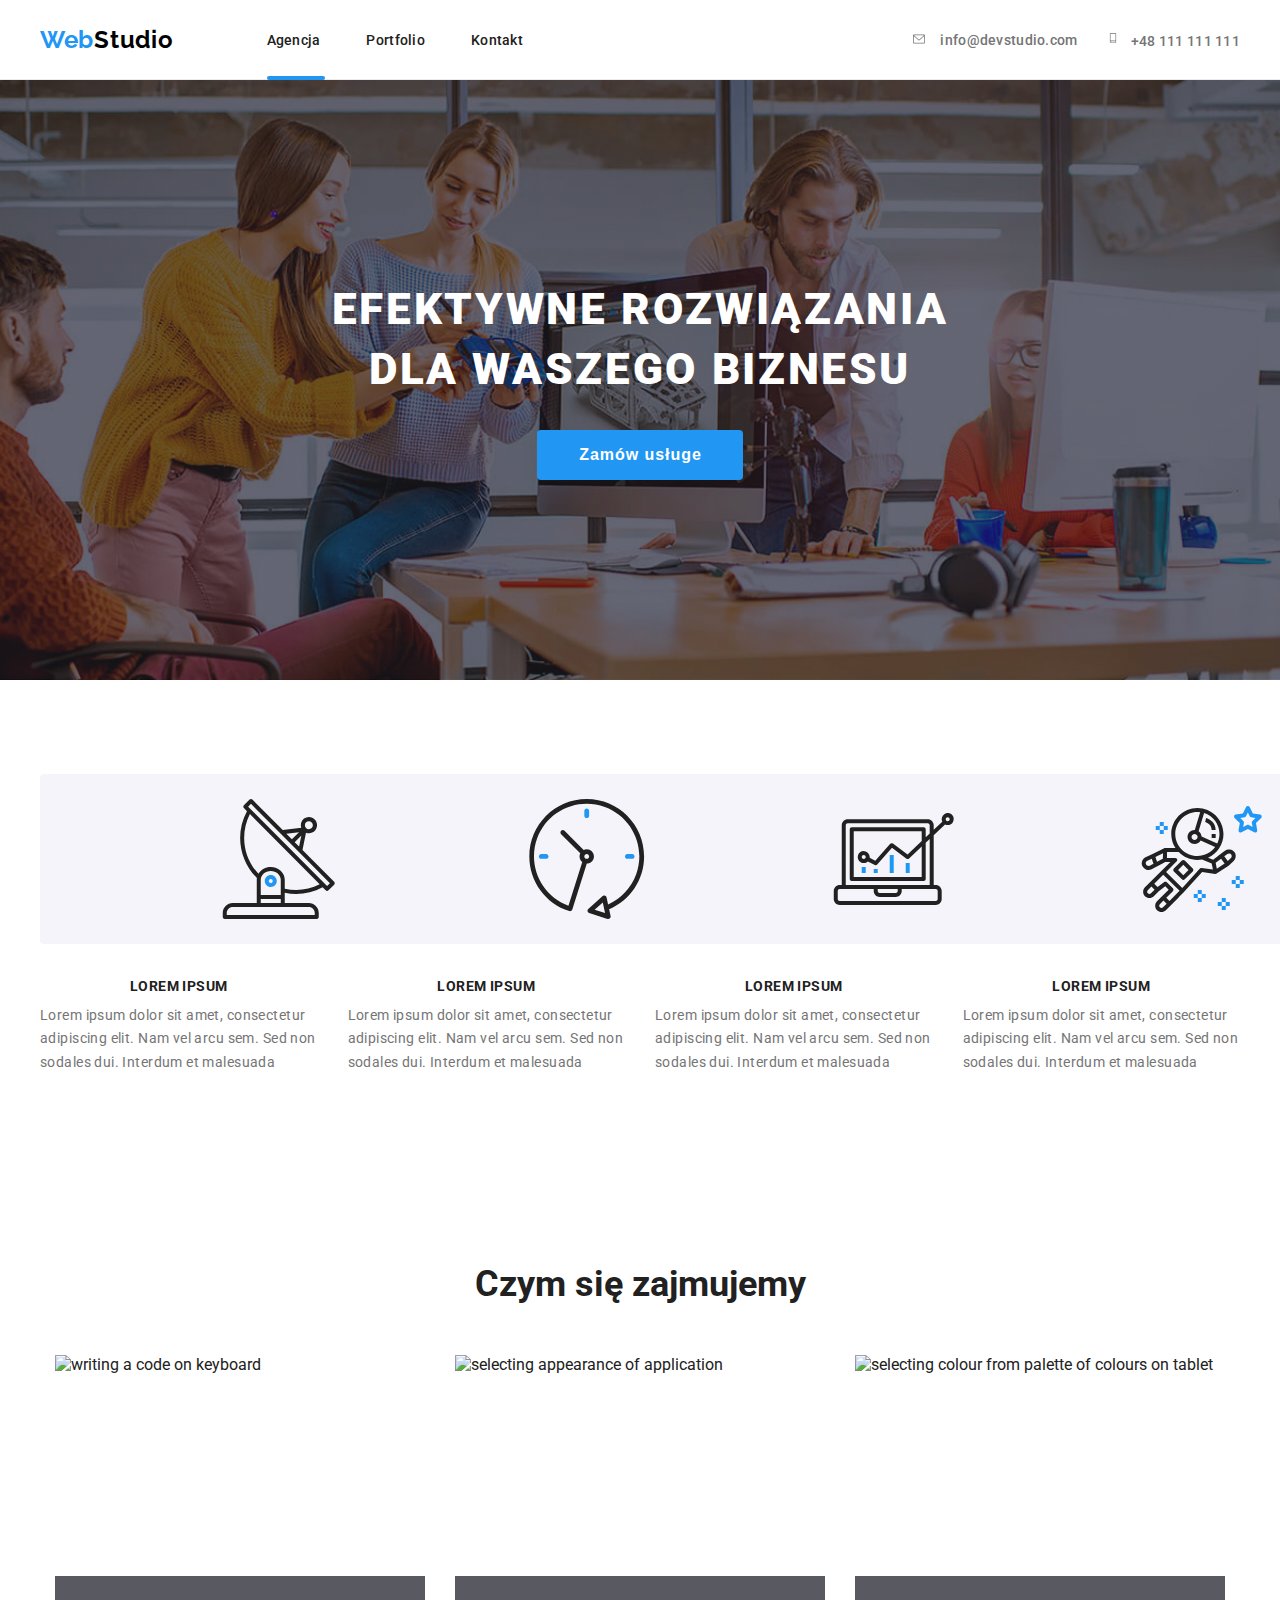
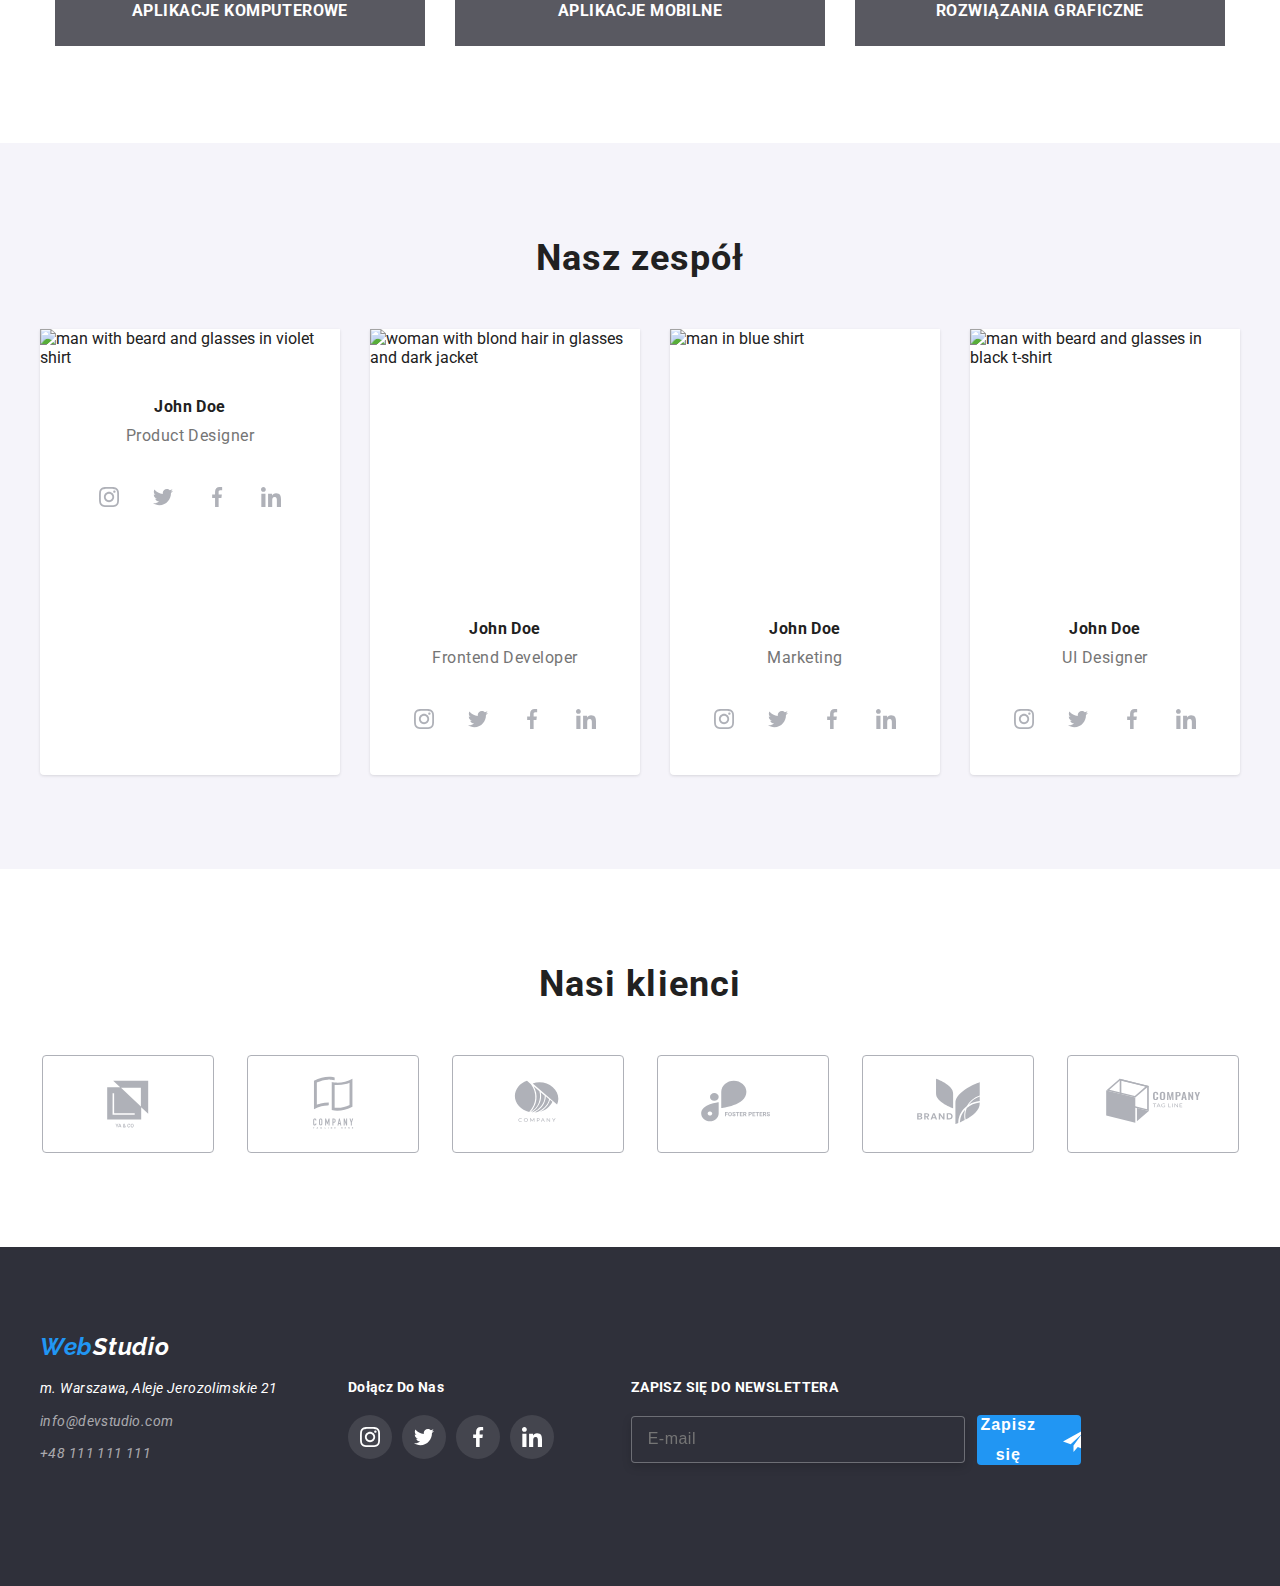
==== index.html @ 60255707 "update example modal form sections" ====
<!DOCTYPE html>
<html lang="pl">
  <head>
    <meta charset="UTF-8" />
    <meta name="viewport" content="width=device-width, initial-scale=1.0" />
    <link rel="preconnect" href="https://fonts.googleapis.com" />
    <link rel="preconnect" href="https://fonts.gstatic.com" crossorigin />
    <link
      href="https://fonts.googleapis.com/css2?family=Raleway:wght@700&family=Roboto:wght@400;500;700;900&display=swap"
      rel="stylesheet"
    />
    <link
      rel="stylesheet"
      href="https://cdnjs.cloudflare.com/ajax/libs/modern-normalize/1.1.0/modern-normalize.min.css"
      integrity="sha512-wpPYUAdjBVSE4KJnH1VR1HeZfpl1ub8YT/NKx4PuQ5NmX2tKuGu6U/JRp5y+Y8XG2tV+wKQpNHVUX03MfMFn9Q=="
      crossorigin="anonymous"
      referrerpolicy="no-referrer"
    />
    <link href="css/main.min.css" rel="stylesheet" />
    <title>WebStudio</title>
  </head>

  <body class="page-content">
    <!-- HEADER -->
    <header>
      <div class="header">
        <div class="header__wrapper container">
          <!-- HEADER LOGO AND NAV -->
          <div class="header__nav">
            <a href="index.html" class="logo"
              >Web<span class="logo logo--second-part">Studio</span></a
            >
            <nav>
              <div>
                <ul class="header__nav-list">
                  <li>
                    <a
                      class="header__nav-item header__nav-item--is-active"
                      href="index.html"
                      >Agencja</a
                    >
                  </li>
                  <li>
                    <a class="header__nav-item" href="portfolio.html"
                      >Portfolio</a
                    >
                  </li>
                  <li><a class="header__nav-item" href="#">Kontakt</a></li>
                </ul>
              </div>
            </nav>
          </div>
          <!-- HEADER CONTACTS -->
          <div class="header__contacts">
            <a class="header__contacts-item" href="mailto:info@devstudio.com">
              <svg class="header__contacts-item-icon" width="16" height="12">
                <use href="./images/icons/icons.svg#icon-envelope"></use>
              </svg>
              info@devstudio.com
            </a>

            <a class="header__contacts-item" href="tel:+48111111111">
              <svg class="header__contacts-item-icon" width="10" height="16">
                <use href="./images/icons/icons.svg#icon-smartphone"></use>
              </svg>
              +48 111 111 111
            </a>
          </div>
        </div>
      </div>
    </header>
    <!-- MAIN -->
    <main>
      <!-- HERO -->
      <section>
        <div class="hero">
          <h1 class="hero__header">
            Efektywne rozwiązania dla waszego biznesu
          </h1>
          <div>
            <button class="hero__button" type="button" data-modal-open>
              <span class="hero__button-content">Zamów usługe</span>
            </button>
          </div>
        </div>
      </section>
      <!-- SITE CONTENT EXAMPLE-->
      <section class="section container">
        <div class="example">
          <ul class="example__list">
            <li class="example__item">
              <svg width="270" height="120" class="example__image">
                <use href="./images/icons/icons.svg#icon-antenna"></use>
              </svg>
              <h4><span class="example__header">LOREM IPSUM</span></h4>
              <p>
                <span class="example__content">
                  Lorem ipsum dolor sit amet, consectetur adipiscing elit. Nam
                  vel arcu sem. Sed non sodales dui. Interdum et malesuada
                </span>
              </p>
            </li>
            <li class="example__item">
              <svg width="270" height="120" class="example__image">
                <use href="./images/icons/icons.svg#icon-clock"></use>
              </svg>
              <h4><span class="example__header">LOREM IPSUM</span></h4>
              <p>
                <span class="example__content">
                  Lorem ipsum dolor sit amet, consectetur adipiscing elit. Nam
                  vel arcu sem. Sed non sodales dui. Interdum et malesuada
                </span>
              </p>
            </li>
            <li class="example__item">
              <svg width="270" height="120" class="example__image">
                <use href="./images/icons/icons.svg#icon-diagram"></use>
              </svg>
              <h4><span class="example__header">LOREM IPSUM</span></h4>
              <p>
                <span class="example__content">
                  Lorem ipsum dolor sit amet, consectetur adipiscing elit. Nam
                  vel arcu sem. Sed non sodales dui. Interdum et malesuada
                </span>
              </p>
            </li>
            <li class="example__item">
              <svg width="270" height="120" class="example__image">
                <use href="./images/icons/icons.svg#icon-astronaut"></use>
              </svg>
              <h4><span class="example__header">LOREM IPSUM</span></h4>
              <p>
                <span class="example__content">
                  Lorem ipsum dolor sit amet, consectetur adipiscing elit. Nam
                  vel arcu sem. Sed non sodales dui. Interdum et malesuada
                </span>
              </p>
            </li>
          </ul>
        </div>
      </section>
      <!-- SITE CONTENT WHAT WE DO -->
      <section class="what-we-do section">
        <div class="container">
          <h2 class="what-we-do__header">Czym się zajmujemy</h2>
          <ul class="what-we-do__list">
            <li class="what-we-do__list-item">
              <img
                src="./images/what_we_do/photo1.jpg"
                alt="writing a code on keyboard"
                width="370"
                height="294"
              />
              <div class="what-we-do__list-item-description">
                <h3>Aplikacje komputerowe</h3>
              </div>
            </li>
            <li class="what-we-do__list-item">
              <img
                src="./images/what_we_do/photo2.jpg"
                alt="selecting appearance of application"
                width="370"
                height="294"
              />
              <div class="what-we-do__list-item-description">
                <h3>Aplikacje mobilne</h3>
              </div>
            </li>
            <li class="what-we-do__list-item">
              <img
                src="./images/what_we_do/photo3.jpg"
                alt="selecting colour from palette of colours on tablet"
                width="370"
                height="294"
              />
              <div class="what-we-do__list-item-description">
                <h3>Rozwiązania graficzne</h3>
              </div>
            </li>
          </ul>
        </div>
      </section>
      <!-- SITE CONTENT TEAM -->
      <section class="team team--bgcolor">
        <div class="container">
          <h2 class="team__header">Nasz zespół</h2>
          <ul class="team__list">
            <li class="team__list-item">
              <picture>
                <source
                  srcset="./images/our-team/imgman1-mobile.jpg"
                  media="(max-width: 767px)"
                />
                <source
                  srcset="./images/our-team/imgman1-tablet.jpg"
                  media="(max-width: 1200px)"
                />
                <img
                  alt="man with beard and glasses in violet shirt"
                  src="./images/our_team/man1.jpg"
                  srcset="./images/our-team/imgman1@2x.jpg"
                />
              </picture>
              <h3 class="team__employee-name">John Doe</h3>
              <p class="team__employee-job">Product Designer</p>
              <div>
                <ul class="team__social-list">
                  <li class="team__social-link">
                    <svg
                      class="team__social-link-wrapper"
                      width="44"
                      height="44"
                    >
                      <use
                        class="team__social-icon"
                        href="./images/icons/icons.svg#icon-instagram"
                        width="20"
                        x="12"
                      ></use>
                    </svg>
                  </li>
                  <li class="team__social-link">
                    <svg
                      class="team__social-link-wrapper"
                      width="44"
                      height="44"
                    >
                      <use
                        class="team__social-icon"
                        href="./images/icons/icons.svg#icon-twitter"
                        width="20"
                        x="12"
                      ></use>
                    </svg>
                  </li>
                  <li class="team__social-link">
                    <svg
                      class="team__social-link-wrapper"
                      width="44"
                      height="44"
                    >
                      <use
                        class="team__social-icon"
                        href="./images/icons/icons.svg#icon-facebook"
                        width="20"
                        x="12"
                      ></use>
                    </svg>
                  </li>
                  <li class="team__social-link">
                    <svg
                      class="team__social-link-wrapper"
                      width="44"
                      height="44"
                    >
                      <use
                        class="team__social-icon"
                        href="./images/icons/icons.svg#icon-linkedin"
                        width="20"
                        x="12"
                      ></use>
                    </svg>
                  </li>
                </ul>
              </div>
            </li>
            <li class="team__list-item">
              <img
                src="./images/our_team/woman1.jpg"
                alt="woman with blond hair in glasses and dark jacket"
                width="270"
                height="260"
              />
              <h3 class="team__employee-name">John Doe</h3>
              <p class="team__employee-job">Frontend Developer</p>
              <div>
                <ul class="team__social-list">
                  <li class="team__social-link">
                    <svg
                      class="team__social-link-wrapper"
                      width="44"
                      height="44"
                    >
                      <use
                        class="team__social-icon"
                        href="./images/icons/icons.svg#icon-instagram"
                        width="20"
                        x="12"
                      ></use>
                    </svg>
                  </li>
                  <li class="team__social-link">
                    <svg
                      class="team__social-link-wrapper"
                      width="44"
                      height="44"
                    >
                      <use
                        class="team__social-icon"
                        href="./images/icons/icons.svg#icon-twitter"
                        width="20"
                        x="12"
                      ></use>
                    </svg>
                  </li>
                  <li class="team__social-link">
                    <svg
                      class="team__social-link-wrapper"
                      width="44"
                      height="44"
                    >
                      <use
                        class="team__social-icon"
                        href="./images/icons/icons.svg#icon-facebook"
                        width="20"
                        x="12"
                      ></use>
                    </svg>
                  </li>
                  <li class="team__social-link">
                    <svg
                      class="team__social-link-wrapper"
                      width="44"
                      height="44"
                    >
                      <use
                        class="team__social-icon"
                        href="./images/icons/icons.svg#icon-linkedin"
                        width="20"
                        x="12"
                      ></use>
                    </svg>
                  </li>
                </ul>
              </div>
            </li>
            <li class="team__list-item">
              <img
                src="./images/our_team/man2.jpg"
                alt="man in blue shirt"
                width="270"
                height="260"
              />
              <h3 class="team__employee-name">John Doe</h3>
              <p class="team__employee-job">Marketing</p>
              <div>
                <ul class="team__social-list">
                  <li class="team__social-link">
                    <svg
                      class="team__social-link-wrapper"
                      width="44"
                      height="44"
                    >
                      <use
                        class="team__social-icon"
                        href="./images/icons/icons.svg#icon-instagram"
                        width="20"
                        x="12"
                      ></use>
                    </svg>
                  </li>
                  <li class="team__social-link">
                    <svg
                      class="team__social-link-wrapper"
                      width="44"
                      height="44"
                    >
                      <use
                        class="team__social-icon"
                        href="./images/icons/icons.svg#icon-twitter"
                        width="20"
                        x="12"
                      ></use>
                    </svg>
                  </li>
                  <li class="team__social-link">
                    <svg
                      class="team__social-link-wrapper"
                      width="44"
                      height="44"
                    >
                      <use
                        class="team__social-icon"
                        href="./images/icons/icons.svg#icon-facebook"
                        width="20"
                        x="12"
                      ></use>
                    </svg>
                  </li>
                  <li class="team__social-link">
                    <svg
                      class="team__social-link-wrapper"
                      width="44"
                      height="44"
                    >
                      <use
                        class="team__social-icon"
                        href="./images/icons/icons.svg#icon-linkedin"
                        width="20"
                        x="12"
                      ></use>
                    </svg>
                  </li>
                </ul>
              </div>
            </li>
            <li class="team__list-item">
              <img
                src="./images/our_team/man3.jpg"
                alt="man with beard and glasses in black t-shirt"
                width="270"
                height="260"
              />
              <h3 class="team__employee-name">John Doe</h3>
              <p class="team__employee-job">UI Designer</p>
              <div>
                <ul class="team__social-list">
                  <li class="team__social-link">
                    <svg
                      class="team__social-link-wrapper"
                      width="44"
                      height="44"
                    >
                      <use
                        class="team__social-icon"
                        href="./images/icons/icons.svg#icon-instagram"
                        width="20"
                        x="12"
                      ></use>
                    </svg>
                  </li>
                  <li class="team__social-link">
                    <svg
                      class="team__social-link-wrapper"
                      width="44"
                      height="44"
                    >
                      <use
                        class="team__social-icon"
                        href="./images/icons/icons.svg#icon-twitter"
                        width="20"
                        x="12"
                      ></use>
                    </svg>
                  </li>
                  <li class="team__social-link">
                    <svg
                      class="team__social-link-wrapper"
                      width="44"
                      height="44"
                    >
                      <use
                        class="team__social-icon"
                        href="./images/icons/icons.svg#icon-facebook"
                        width="20"
                        x="12"
                      ></use>
                    </svg>
                  </li>
                  <li class="team__social-link">
                    <svg
                      class="team__social-link-wrapper"
                      width="44"
                      height="44"
                    >
                      <use
                        class="team__social-icon"
                        href="./images/icons/icons.svg#icon-linkedin"
                        width="20"
                        x="12"
                      ></use>
                    </svg>
                  </li>
                </ul>
              </div>
            </li>
          </ul>
        </div>
      </section>
      <!-- OUR CLIENTS -->
      <section class="section container">
        <div class="our-clients">
          <h2 class="our-clients__header">Nasi klienci</h2>
          <ul class="our-clients__list">
            <li class="our-clients__item">
              <svg width="170" height="92" class="our-clients__item-icon">
                <use href="./images/icons/icons.svg#icon-client1"></use>
              </svg>
            </li>
            <li class="our-clients__item">
              <svg width="170" height="92" class="our-clients__item-icon">
                <use href="./images/icons/icons.svg#icon-client2"></use>
              </svg>
            </li>
            <li class="our-clients__item">
              <svg width="170" height="92" class="our-clients__item-icon">
                <use href="./images/icons/icons.svg#icon-client3"></use>
              </svg>
            </li>

            <li class="our-clients__item">
              <svg width="170" height="92" class="our-clients__item-icon">
                <use href="./images/icons/icons.svg#icon-client4"></use>
              </svg>
            </li>
            <li class="our-clients__item">
              <svg width="170" height="92" class="our-clients__item-icon">
                <use href="./images/icons/icons.svg#icon-client5"></use>
              </svg>
            </li>
            <li class="our-clients__item">
              <svg width="170" height="92" class="our-clients__item-icon">
                <use href="./images/icons/icons.svg#icon-client6"></use>
              </svg>
            </li>
          </ul>
        </div>
      </section>
    </main>
    <!-- FOOTER -->
    <footer class="footer">
      <div class="footer__wrapper container">
        <!-- ADRESS -->
        <address class="footer__adress">
          <a href="index.html" class="logo"
            >Web<span class="logo logo--footer">Studio</span></a
          >
          <a
            class="footer__adress-map"
            href="https://goo.gl/maps/CrqtKwabvaqcX1vF6"
            >m. Warszawa, Aleje Jerozolimskie 21</a
          >
          <a class="footer__adress-contact" href="mailto:info@devstudio.com"
            >info@devstudio.com</a
          >
          <a class="footer__adress-contact" href="tel:+48111111111"
            >+48 111 111 111</a
          >
        </address>
        <!-- SOCIAL LINKS -->
        <div class="footer__social">
          <h2 class="footer__social-header">Dołącz do nas</h2>
          <div>
            <ul class="footer__social-list">
              <li class="footer__social-link">
                <svg width="44" height="44" class="footer__social-link-icon">
                  <use
                    href="./images/icons/icons.svg#icon-instagram"
                    width="20"
                    x="12"
                  ></use>
                </svg>
              </li>
              <li class="footer__social-link">
                <svg width="44" height="44" class="footer__social-link-icon">
                  <use
                    href="./images/icons/icons.svg#icon-twitter"
                    width="20"
                    x="12"
                  ></use>
                </svg>
              </li>
              <li class="footer__social-link">
                <svg width="44" height="44" class="footer__social-link-icon">
                  <use
                    href="./images/icons/icons.svg#icon-facebook"
                    width="20"
                    x="12"
                  ></use>
                </svg>
              </li>
              <li class="footer__social-link">
                <svg width="44" height="44" class="footer__social-link-icon">
                  <use
                    href="./images/icons/icons.svg#icon-linkedin"
                    width="20"
                    x="12"
                  ></use>
                </svg>
              </li>
            </ul>
          </div>
        </div>
        <!-- NEWSLETTER -->

        <div class="footer__newsletter">
          <form>
            <label class="footer__newsletter-header" for="email-newsletter"
              >Zapisz się do newslettera</label
            >
            <div class="footer__newsletter-elements">
              <input
                type="email"
                name="email-newsletter"
                placeholder="E-mail"
                class="footer__newsletter-input"
                required
              />
              <button type="submit" class="footer__newsletter-button">
                Zapisz się
                <svg
                  width="24"
                  height="24"
                  class="footer__newsletter-button-icon"
                >
                  <use
                    width="24"
                    height="24"
                    href="./images/icons/icons.svg#icon-telegram"
                  ></use>
                </svg>
              </button>
            </div>
          </form>
        </div>
      </div>
    </footer>
    <div class="backdrop is-hidden" data-modal>
      <div class="modal">
        <button type="button" class="modal__close-button" data-modal-close>
          x
        </button>
        <h2 class="modal__header">Zostaw swoje dane w formularzu poniżej</h2>
        <form class="form">
          <div class="form__elements">
            <label for="user_name" class="form__label">
              <svg width="18" height="18" class="form__icon">
                <use
                  href="./images/icons/icons.svg#icon-person"
                  width="12"
                  height="12"
                ></use></svg
              >Imię</label
            >
            <input
              type="text"
              name="name"
              id="user_name"
              class="form__input"
              required
            />
          </div>

          <div class="form__elements">
            <label for="user_telephone" class="form__label">
              <svg width="18" height="18" class="form__icon">
                <use
                  href="./images/icons/icons.svg#icon-phone"
                  width="13"
                  height="13"
                ></use>
              </svg>
              Telefon</label
            >
            <input
              type="tel"
              name="tel-number"
              id="user_telephone"
              class="form__input"
              required
            />
          </div>

          <div class="form__elements">
            <label for="user_email" class="form__label">
              <svg width="18" height="18" class="form__icon">
                <use
                  href="./images/icons/icons.svg#icon-envelope2"
                  width="15"
                  height="12"
                ></use></svg
              >Email</label
            >
            <input
              type="email"
              name="email"
              id="user_email"
              class="form__input"
              required
            />
          </div>

          <div class="form__elements">
            <label for="comments" class="form__label">Komentarz</label>
            <textarea
              class="form__input-textarea"
              name="your-comment"
              id="comments"
              placeholder="Wprowadź tekst"
            ></textarea>
          </div>

          <div class="form__elements">
            <label for="checkbox" class="form__checkbox">
              <input
                type="checkbox"
                name="regulations"
                id="checkbox"
                class="form__checkbox-input"
                required
              />
              <svg width="16" height="15" class="form__checkbox-custom-icon">
                <use href="./images/icons/icons.svg#icon-agree"></use>
              </svg>
              Oświadczam iż akceptuję
              <span class="form__checkbox-regulations"> Regulamin</span> i
              <span class="form__checkbox-regulations">
                Politykę Prywatności</span
              >
            </label>
          </div>
          <button class="form__submit" type="submit">Wyślij</button>
        </form>
      </div>
    </div>
    <script src="./js/modal.js"></script>
  </body>
</html>
---- css/main.min.css ----
.example{margin:0 auto;min-width:320px;max-width:480px}.example__list{display:-webkit-box;display:-ms-flexbox;display:flex;-webkit-box-orient:vertical;-webkit-box-direction:normal;-ms-flex-direction:column;flex-direction:column;gap:30px}.example__image{width:100%;background-color:#f5f4fa;border-radius:4px;margin-bottom:30px;padding:25px 0}.example__header{font-size:14px;font-weight:bold;letter-spacing:.03em;margin-bottom:10px;display:-webkit-box;display:-ms-flexbox;display:flex;-webkit-box-pack:center;-ms-flex-pack:center;justify-content:center}.example__content{font-size:14px;line-height:1.7;letter-spacing:.03em;color:#757575}@media screen and (min-width: 768px){.example{max-width:768px}.example__list{-webkit-box-orient:horizontal;-webkit-box-direction:normal;-ms-flex-direction:row;flex-direction:row;-ms-flex-wrap:wrap;flex-wrap:wrap}.example__item{max-width:354px}}@media screen and (min-width: 1200px){.example{max-width:1200px}.example__list{-ms-flex-wrap:nowrap;flex-wrap:nowrap}.example__image{background-color:#f5f4fa;border-radius:4px;margin-bottom:30px;padding:25px 100px}.example__header{font-size:14px;font-weight:bold;letter-spacing:.03em;margin-bottom:10px}.example__content{font-size:14px;line-height:1.7;letter-spacing:.03em;color:#757575}}.footer{background-color:#2f303a}.footer__wrapper{padding-top:60px;padding-bottom:60px;display:-webkit-box;display:-ms-flexbox;display:flex;-webkit-box-orient:vertical;-webkit-box-direction:normal;-ms-flex-direction:column;flex-direction:column}.footer__adress{font-size:14px;line-height:1.7;color:#fff;text-decoration:none;letter-spacing:.03em;display:-webkit-box;display:-ms-flexbox;display:flex;-webkit-box-orient:vertical;-webkit-box-direction:normal;-ms-flex-direction:column;flex-direction:column;-webkit-box-align:center;-ms-flex-align:center;align-items:center;margin-top:20px;gap:9px;margin-bottom:60px}.footer__adress-contact{font-size:14px;line-height:1.7;color:rgba(255,255,255,.6);text-decoration:none;letter-spacing:.03em;-webkit-transition:color 250ms cubic-bezier(0.4, 0, 0.2, 1);transition:color 250ms cubic-bezier(0.4, 0, 0.2, 1)}.footer__adress-contact:hover,.footer__adress-contact:focus{color:#2196f3}.footer__adress-map{-webkit-transition:color 250ms cubic-bezier(0.4, 0, 0.2, 1);transition:color 250ms cubic-bezier(0.4, 0, 0.2, 1)}.footer__adress-map:link,.footer__adress-map:visited{color:#fff;text-decoration:none}.footer__adress-map:hover{color:#2196f3}.footer__social{display:-webkit-box;display:-ms-flexbox;display:flex;-webkit-box-orient:vertical;-webkit-box-direction:normal;-ms-flex-direction:column;flex-direction:column}.footer__social-list{display:-webkit-box;display:-ms-flexbox;display:flex;gap:10px;-webkit-box-pack:center;-ms-flex-pack:center;justify-content:center}.footer__social-header{padding-bottom:20px;font-weight:700;font-size:14px;letter-spacing:.03em;color:#fff;display:-webkit-box;display:-ms-flexbox;display:flex;-webkit-box-pack:center;-ms-flex-pack:center;justify-content:center;text-transform:uppercase}.footer__social-link-icon{border-radius:50%;fill:#fff;background-color:rgba(255,255,255,.1);-webkit-transition:background-color 250ms cubic-bezier(0.4, 0, 0.2, 1);transition:background-color 250ms cubic-bezier(0.4, 0, 0.2, 1)}.footer__social-link:hover .footer__social-link-icon{background-color:#2196f3;cursor:pointer}.footer__newsletter{display:-webkit-box;display:-ms-flexbox;display:flex;-webkit-box-orient:vertical;-webkit-box-direction:normal;-ms-flex-direction:column;flex-direction:column;-webkit-box-pack:center;-ms-flex-pack:center;justify-content:center;margin-top:60px;max-width:450px}.footer__newsletter-header{font-family:"Roboto";font-style:normal;font-weight:700;font-size:14px;line-height:16px;letter-spacing:.03em;text-transform:uppercase;color:#fff;display:-webkit-box;display:-ms-flexbox;display:flex;-webkit-box-pack:center;-ms-flex-pack:center;justify-content:center}.footer__newsletter-elements{display:-webkit-box;display:-ms-flexbox;display:flex;-webkit-box-orient:vertical;-webkit-box-direction:normal;-ms-flex-direction:column;flex-direction:column;-webkit-box-align:center;-ms-flex-align:center;align-items:center}.footer__newsletter-input{border:1px solid rgba(255,255,255,.3);-webkit-filter:drop-shadow(0px 4px 4px rgba(0, 0, 0, 0.15));filter:drop-shadow(0px 4px 4px rgba(0, 0, 0, 0.15));border-radius:4px;padding:15px 158px 15px 16px;display:-webkit-box;display:-ms-flexbox;display:flex;-webkit-box-align:center;-ms-flex-align:center;align-items:center;color:rgba(255,255,255,.6);background-color:#2f303a;margin-top:20px;margin-right:12px;width:100%}.footer__newsletter-input::-webkit-input-placeholder{font-weight:400;font-size:16px;line-height:20px;letter-spacing:.03em}.footer__newsletter-input::-moz-placeholder{font-weight:400;font-size:16px;line-height:20px;letter-spacing:.03em}.footer__newsletter-input:-ms-input-placeholder{font-weight:400;font-size:16px;line-height:20px;letter-spacing:.03em}.footer__newsletter-input::-ms-input-placeholder{font-weight:400;font-size:16px;line-height:20px;letter-spacing:.03em}.footer__newsletter-input::placeholder{font-weight:400;font-size:16px;line-height:20px;letter-spacing:.03em}.footer__newsletter-button{font-weight:700;font-size:16px;line-height:30px;letter-spacing:.06em;color:#fff;background-color:#2196f3;border:none;border-radius:4px;width:200px;height:50px;display:-webkit-box;display:-ms-flexbox;display:flex;-webkit-box-pack:center;-ms-flex-pack:center;justify-content:center;-webkit-box-align:center;-ms-flex-align:center;align-items:center;margin-top:20px;cursor:pointer}.footer__newsletter-button-icon{fill:#fff;margin-left:24px}@media screen and (min-width: 1200px){.footer__wrapper{-webkit-box-orient:horizontal;-webkit-box-direction:normal;-ms-flex-direction:row;flex-direction:row}.footer__adress{-webkit-box-align:start;-ms-flex-align:start;align-items:flex-start}.footer__social{margin-left:70px;margin-top:72px}.footer__social-header{display:block;text-transform:capitalize}.footer__newsletter{display:block;margin-top:72px;margin-left:77px}.footer__newsletter-header{display:block}.footer__newsletter-elements{-webkit-box-orient:horizontal;-webkit-box-direction:normal;-ms-flex-direction:row;flex-direction:row}}.form{max-width:100%;display:-webkit-box;display:-ms-flexbox;display:flex;-webkit-box-orient:vertical;-webkit-box-direction:normal;-ms-flex-direction:column;flex-direction:column;-webkit-box-pack:center;-ms-flex-pack:center;justify-content:center;gap:10px}.form__elements{display:-webkit-box;display:-ms-flexbox;display:flex;-webkit-box-orient:vertical;-webkit-box-direction:normal;-ms-flex-direction:column;flex-direction:column;gap:4px}.form__label{position:relative;font-weight:400;font-size:12px;line-height:14px;color:#757575;letter-spacing:.01em}.form__input{padding-top:11px;padding-bottom:11px;padding-left:42px;border:1px solid rgba(33,33,33,.2);border-radius:4px;outline:none}.form__elements:focus-within .form__input{border:1px solid #2196f3}.form__elements:focus-within .form__icon{fill:#2196f3}.form__input-textarea{height:120px;resize:none;padding:12px 16px;border:1px solid rgba(33,33,33,.2);border-radius:4px;outline:none}.form__input-textarea::-webkit-input-placeholder{font-family:"Roboto";font-style:normal;font-weight:400;font-size:12px;line-height:14px;letter-spacing:.01em;color:rgba(117,117,117,.5)}.form__input-textarea::-moz-placeholder{font-family:"Roboto";font-style:normal;font-weight:400;font-size:12px;line-height:14px;letter-spacing:.01em;color:rgba(117,117,117,.5)}.form__input-textarea:-ms-input-placeholder{font-family:"Roboto";font-style:normal;font-weight:400;font-size:12px;line-height:14px;letter-spacing:.01em;color:rgba(117,117,117,.5)}.form__input-textarea::-ms-input-placeholder{font-family:"Roboto";font-style:normal;font-weight:400;font-size:12px;line-height:14px;letter-spacing:.01em;color:rgba(117,117,117,.5)}.form__input-textarea::placeholder{font-family:"Roboto";font-style:normal;font-weight:400;font-size:12px;line-height:14px;letter-spacing:.01em;color:rgba(117,117,117,.5)}.form__submit{padding:10px 76px;width:200px;height:50px;background-color:#2196f3;color:#fff;font-weight:700;font-size:16px;line-height:30px;border:none;border-radius:4px;display:-webkit-box;display:-ms-flexbox;display:flex;-webkit-box-align:center;-ms-flex-align:center;align-items:center;-webkit-box-pack:center;-ms-flex-pack:center;justify-content:center;margin-left:25%;margin-top:30px;cursor:pointer}.form__icon{position:absolute;top:32px;left:12px}.form__checkbox{font-weight:400;font-size:12px;line-height:14px;letter-spacing:.03em;position:relative}.form__checkbox-input{border:2px solid #212121;border-radius:2px;width:16px;height:15px;-webkit-appearance:none;-moz-appearance:none;appearance:none}.form__checkbox-regulations{color:#2196f3;text-decoration:underline}.form__checkbox-custom-icon{position:absolute;left:0;bottom:4px;opacity:0;border-radius:2px;fill:#fff}.form__checkbox-input:checked+.form__checkbox-custom-icon{background-color:#2196f3;border-color:#2196f3;opacity:1}@media screen and (min-width: 1200px){.form__checkbox{font-size:14px;line-height:24px}.form__checkbox-custom-icon{bottom:7px}}.header{border-bottom:1px solid #ececec}.header__wrapper{display:-webkit-box;display:-ms-flexbox;display:flex;padding-top:16px;padding-bottom:16px}.header__nav{display:-webkit-box;display:-ms-flexbox;display:flex;-webkit-box-align:center;-ms-flex-align:center;align-items:center;-webkit-box-pack:justify;-ms-flex-pack:justify;justify-content:space-between}.header__nav-list{display:none}.header__contacts{display:none}@media screen and (min-width: 768px){.header__wrapper{padding-top:26px;padding-bottom:26px;-webkit-box-pack:justify;-ms-flex-pack:justify;justify-content:space-between}.header__nav{display:-webkit-box;display:-ms-flexbox;display:flex;-webkit-box-align:center;-ms-flex-align:center;align-items:center;gap:93px}.header__nav-list{display:-webkit-box;display:-ms-flexbox;display:flex;gap:60px;position:relative}.header__nav-item{font-size:14px;text-decoration:none;letter-spacing:.02em;color:#212121;font-weight:500;-webkit-transition:color 250ms cubic-bezier(0.4, 0, 0.2, 1);transition:color 250ms cubic-bezier(0.4, 0, 0.2, 1)}.header__nav-item:hover,.header__nav-item:focus{color:#2196f3;cursor:pointer}.header__nav-item:hover::after,.header__nav-item:focus::after{content:"";width:58px;height:4px;top:46px;display:-webkit-box;display:-ms-flexbox;display:flex;-webkit-box-pack:center;-ms-flex-pack:center;justify-content:center;background-color:#2196f3;border-radius:2px;position:absolute}.header__nav-item--is-active::after{content:"";width:58px;height:4px;top:46px;display:-webkit-box;display:-ms-flexbox;display:flex;-webkit-box-pack:center;-ms-flex-pack:center;justify-content:center;background-color:#2196f3;border-radius:2px;position:absolute}.header__contacts{display:-webkit-box;display:-ms-flexbox;display:flex;-webkit-box-orient:vertical;-webkit-box-direction:normal;-ms-flex-direction:column;flex-direction:column;gap:10px}.header__contacts-item{font-size:14px;color:#757575;text-decoration:none;letter-spacing:.02em;font-weight:500;-webkit-transition:color 250ms cubic-bezier(0.4, 0, 0.2, 1);transition:color 250ms cubic-bezier(0.4, 0, 0.2, 1)}.header__contacts-item-icon{fill:#757575;margin-right:10px;padding:0;-webkit-transition:fill 250ms cubic-bezier(0.4, 0, 0.2, 1);transition:fill 250ms cubic-bezier(0.4, 0, 0.2, 1)}.header__contacts-item:hover,.header__contacts-item:focus{color:#2196f3;cursor:pointer}.header__contacts-item:hover .header__contacts-item-icon,.header__contacts-item:focus .header__contacts-item-icon{fill:#2196f3}}@media screen and (min-width: 1200px){.header{border-bottom:1px solid #ececec}.header__wrapper{display:-webkit-box;display:-ms-flexbox;display:flex;-webkit-box-pack:justify;-ms-flex-pack:justify;justify-content:space-between;-webkit-box-align:center;-ms-flex-align:center;align-items:center;padding-top:25px;padding-bottom:25px}.header__nav{display:-webkit-box;display:-ms-flexbox;display:flex;-webkit-box-align:center;-ms-flex-align:center;align-items:center;gap:93px}.header__nav-list{display:-webkit-box;display:-ms-flexbox;display:flex;gap:46px;position:relative}.header__nav-item{font-size:14px;text-decoration:none;letter-spacing:.02em;color:#212121;font-weight:500;-webkit-transition:color 250ms cubic-bezier(0.4, 0, 0.2, 1);transition:color 250ms cubic-bezier(0.4, 0, 0.2, 1)}.header__nav-item:hover,.header__nav-item:focus{color:#2196f3;cursor:pointer}.header__nav-item:hover::after,.header__nav-item:focus::after{content:"";width:58px;height:4px;top:46px;display:-webkit-box;display:-ms-flexbox;display:flex;-webkit-box-pack:center;-ms-flex-pack:center;justify-content:center;background-color:#2196f3;border-radius:2px;position:absolute}.header__nav-item--is-active::after{content:"";width:58px;height:4px;top:46px;display:-webkit-box;display:-ms-flexbox;display:flex;-webkit-box-pack:center;-ms-flex-pack:center;justify-content:center;background-color:#2196f3;border-radius:2px;position:absolute}.header__contacts{display:-webkit-box;display:-ms-flexbox;display:flex;-webkit-box-orient:horizontal;-webkit-box-direction:normal;-ms-flex-direction:row;flex-direction:row;-webkit-box-align:center;-ms-flex-align:center;align-items:center;gap:30px}.header__contacts-item{font-size:14px;color:#757575;text-decoration:none;letter-spacing:.02em;font-weight:500;-webkit-transition:color 250ms cubic-bezier(0.4, 0, 0.2, 1);transition:color 250ms cubic-bezier(0.4, 0, 0.2, 1)}.header__contacts-item-icon{fill:#757575;margin-right:10px;padding:0;-webkit-transition:fill 250ms cubic-bezier(0.4, 0, 0.2, 1);transition:fill 250ms cubic-bezier(0.4, 0, 0.2, 1)}.header__contacts-item:hover,.header__contacts-item:focus{color:#2196f3;cursor:pointer}.header__contacts-item:hover .header__contacts-item-icon,.header__contacts-item:focus .header__contacts-item-icon{fill:#2196f3}}.hero{background-color:#2f303a;background-image:-webkit-gradient(linear, left top, right top, from(rgba(47, 48, 58, 0.4)), color-stop(0%, rgba(47, 48, 58, 0.4))),url("../images/hero/hero-mobile.jpg");background-image:linear-gradient(90deg, rgba(47, 48, 58, 0.4) 0%, rgba(47, 48, 58, 0.4) 0%),url("../images/hero/hero-mobile.jpg");background-position:center;background-repeat:no-repeat;background-size:cover;padding-top:200px;padding-bottom:200px;text-align:center;display:-webkit-box;display:-ms-flexbox;display:flex;-webkit-box-orient:vertical;-webkit-box-direction:normal;-ms-flex-direction:column;flex-direction:column;-webkit-box-align:center;-ms-flex-align:center;align-items:center}.hero__header{font-size:44px;line-height:1.36;color:#fff;font-weight:900;letter-spacing:.06em;text-transform:uppercase;text-align:center;max-width:696px;margin-bottom:30px}.hero__button{background-color:#2196f3;letter-spacing:.06em;font-weight:bold;border:none;border-radius:4px;padding:10px 41px 10px 42px}.hero__button:hover{cursor:pointer}.hero__button-content{font-size:16px;letter-spacing:.06em;line-height:1.87;color:#fff}@media(min-device-pixel-ratio: 2),(-webkit-min-device-pixel-ratio: 2),(min-resolution: 192dpi),(min-resolution: 2dppx){.hero{background-image:url("../images/hero/hero-desktop@2x.jpg")}}@media screen and (min-width: 768px){.hero{background-image:-webkit-gradient(linear, left top, right top, from(rgba(47, 48, 58, 0.4)), color-stop(0%, rgba(47, 48, 58, 0.4))),url("../images/hero/hero-tablet.jpg");background-image:linear-gradient(90deg, rgba(47, 48, 58, 0.4) 0%, rgba(47, 48, 58, 0.4) 0%),url("../images/hero/hero-tablet.jpg")}}@media screen and (min-width: 1200px){.hero{background-color:#2f303a;background-image:-webkit-gradient(linear, left top, right top, from(rgba(47, 48, 58, 0.4)), color-stop(0%, rgba(47, 48, 58, 0.4))),url("../images/hero/hero-desktop.jpg");background-image:linear-gradient(90deg, rgba(47, 48, 58, 0.4) 0%, rgba(47, 48, 58, 0.4) 0%),url("../images/hero/hero-desktop.jpg");background-position:center;background-repeat:no-repeat;background-size:cover;padding-top:200px;padding-bottom:200px;text-align:center;display:-webkit-box;display:-ms-flexbox;display:flex;-webkit-box-orient:vertical;-webkit-box-direction:normal;-ms-flex-direction:column;flex-direction:column;-webkit-box-align:center;-ms-flex-align:center;align-items:center}.hero__header{font-size:44px;line-height:1.36;color:#fff;font-weight:900;letter-spacing:.06em;text-transform:uppercase;text-align:center;max-width:696px;margin-bottom:30px}.hero__button{background-color:#2196f3;letter-spacing:.06em;font-weight:bold;border:none;border-radius:4px;padding:10px 41px 10px 42px}.hero__button:hover{cursor:pointer}.hero__button-content{font-size:16px;letter-spacing:.06em;line-height:1.87;color:#fff}}.logo{color:#2196f3;font-family:"Raleway",sans-serif;font-size:24px;font-weight:bold;text-decoration:none;letter-spacing:.03em}.logo--second-part{color:#000}.logo--footer{color:#fff}.backdrop{position:fixed;left:0;top:0;width:100%;height:100%;background-color:rgba(0,0,0,.2)}.modal{position:absolute;top:calc(50% - 304px);left:calc(50% - 225px);max-width:450px;max-height:609px;background-color:#fff;-webkit-box-shadow:0px 1px 3px rgba(0,0,0,.12),0px 1px 1px rgba(0,0,0,.14),0px 2px 1px rgba(0,0,0,.2);box-shadow:0px 1px 3px rgba(0,0,0,.12),0px 1px 1px rgba(0,0,0,.14),0px 2px 1px rgba(0,0,0,.2);border-radius:4px;-webkit-transform:scale(1);transform:scale(1);padding:40px;-webkit-transition:-webkit-transform 500ms ease;transition:-webkit-transform 500ms ease;transition:transform 500ms ease;transition:transform 500ms ease, -webkit-transform 500ms ease}.modal__close-button{position:absolute;right:8px;top:8px;width:30px;height:30px;background:#fff;border:1px solid rgba(0,0,0,.1);border-radius:50%;cursor:pointer}.modal__header{font-weight:700;font-size:20px;line-height:30px;text-align:center;letter-spacing:.03em;color:#212121;margin-bottom:12px}.is-hidden{opacity:0;visibility:hidden;pointer-events:none;-webkit-transition:opacity 500ms 500ms ease,visibility 500ms 500ms ease,-webkit-transform 500ms 500ms ease;transition:opacity 500ms 500ms ease,visibility 500ms 500ms ease,-webkit-transform 500ms 500ms ease;transition:opacity 500ms 500ms ease,visibility 500ms 500ms ease,transform 500ms 500ms ease;transition:opacity 500ms 500ms ease,visibility 500ms 500ms ease,transform 500ms 500ms ease,-webkit-transform 500ms 500ms ease}.is-hidden .modal{-webkit-transform:scale(0.5);transform:scale(0.5)}@media screen and (min-width: 1200px){.modal{max-width:528px;top:calc(50% - 290px);left:calc(50% - 264px)}.modal__header{line-height:23px}}.our-clients__header{margin-bottom:50px;text-align:center;font-weight:700;font-size:36px;line-height:42px;letter-spacing:.03em}.our-clients__list{display:-webkit-box;display:-ms-flexbox;display:flex;-ms-flex-wrap:wrap;flex-wrap:wrap;gap:30px;-ms-flex-pack:distribute;justify-content:space-around}.our-clients__item{border:1px solid #afb1b8;border-radius:4px;-webkit-transition:border-color 250ms cubic-bezier(0.4, 0, 0.2, 1);transition:border-color 250ms cubic-bezier(0.4, 0, 0.2, 1)}.our-clients__item:hover,.our-clients__item:focus{border-color:#2196f3;cursor:pointer}.our-clients__item-icon{fill:#afb1b8;-webkit-transition:fill 250ms cubic-bezier(0.4, 0, 0.2, 1);transition:fill 250ms cubic-bezier(0.4, 0, 0.2, 1)}.our-clients__item-icon:hover,.our-clients__item-icon:focus{fill:#2196f3;cursor:pointer}@media screen and (min-width: 1200px){.our-clients__list{-ms-flex-wrap:nowrap;flex-wrap:nowrap}}.team{padding-top:94px;padding-bottom:94px}.team--bgcolor{background-color:#f5f4fa}.team__header{font-size:28px;font-weight:bold;text-align:center;letter-spacing:.03em;margin-bottom:30px}.team__list{display:-webkit-box;display:-ms-flexbox;display:flex;-webkit-box-orient:vertical;-webkit-box-direction:normal;-ms-flex-direction:column;flex-direction:column;gap:30px}.team__list-item{-webkit-box-shadow:0px 2px 1px 0px rgba(0,0,0,.2);box-shadow:0px 2px 1px 0px rgba(0,0,0,.2);-webkit-box-shadow:0px 1px 1px 0px rgba(0,0,0,.1411764706);box-shadow:0px 1px 1px 0px rgba(0,0,0,.1411764706);-webkit-box-shadow:0px 1px 3px 0px rgba(0,0,0,.1215686275);box-shadow:0px 1px 3px 0px rgba(0,0,0,.1215686275);border-radius:0px 0px 4px 4px;background:#fff}.team__employee-name{display:-webkit-box;display:-ms-flexbox;display:flex;-webkit-box-pack:center;-ms-flex-pack:center;justify-content:center;font-size:16px;font-weight:medium;letter-spacing:.03em;margin-top:30px;margin-bottom:10px}.team__employee-job{display:-webkit-box;display:-ms-flexbox;display:flex;-webkit-box-pack:center;-ms-flex-pack:center;justify-content:center;padding-bottom:30px;color:#757575;font-size:16px;letter-spacing:.03em}.team__social-list{display:-webkit-box;display:-ms-flexbox;display:flex;gap:10px;-webkit-box-pack:center;-ms-flex-pack:center;justify-content:center;margin-bottom:30px}.team__social-link{fill:#afb1b8;-webkit-transition:fill 250ms cubic-bezier(0.4, 0, 0.2, 1);transition:fill 250ms cubic-bezier(0.4, 0, 0.2, 1)}.team__social-link-wrapper{background-color:#fff;border-radius:50%;-webkit-transition:background-color 250ms cubic-bezier(0.4, 0, 0.2, 1);transition:background-color 250ms cubic-bezier(0.4, 0, 0.2, 1)}.team__social-link:hover .team__social-icon,.team__social-link:focus .team__social-icon{fill:#fff;cursor:pointer}.team__social-link:hover .team__social-link-wrapper,.team__social-link:focus .team__social-link-wrapper{background-color:#2196f3;cursor:pointer}@media screen and (min-width: 1200px){.team__header{font-size:36px;margin-bottom:50px}.team__list{-webkit-box-orient:horizontal;-webkit-box-direction:normal;-ms-flex-direction:row;flex-direction:row;gap:30px;-webkit-box-pack:center;-ms-flex-pack:center;justify-content:center}}.portfolio{padding:94px 0}.portfolio__navigation{display:-webkit-box;display:-ms-flexbox;display:flex;gap:9px;-webkit-box-pack:center;-ms-flex-pack:center;justify-content:center;margin-bottom:50px}.portfolio__navigation-button{font-size:16px;font-weight:500;line-height:1.62;letter-spacing:.03em;background-color:#f5f4fa;color:#212121;border:none;border-radius:4px;padding:6px 22px;-webkit-transition:background-color 250ms cubic-bezier(0.4, 0, 0.2, 1);transition:background-color 250ms cubic-bezier(0.4, 0, 0.2, 1)}.portfolio__navigation-button:hover{background-color:#2196f3;color:#fff;cursor:pointer;-webkit-box-shadow:0px 3px 1px rgba(0,0,0,.1),0px 1px 2px rgba(0,0,0,.08),0px 2px 2px rgba(0,0,0,.12);box-shadow:0px 3px 1px rgba(0,0,0,.1),0px 1px 2px rgba(0,0,0,.08),0px 2px 2px rgba(0,0,0,.12)}.portfolio__navigation-button:focus{background-color:#2196f3;color:#fff;-webkit-box-shadow:0px 3px 1px rgba(0,0,0,.1),0px 1px 2px rgba(0,0,0,.08),0px 2px 2px rgba(0,0,0,.12);box-shadow:0px 3px 1px rgba(0,0,0,.1),0px 1px 2px rgba(0,0,0,.08),0px 2px 2px rgba(0,0,0,.12)}.portfolio__elements{display:-webkit-box;display:-ms-flexbox;display:flex;-webkit-box-pack:center;-ms-flex-pack:center;justify-content:center;-ms-flex-wrap:wrap;flex-wrap:wrap;gap:30px}.portfolio__item-content{border:1px solid #eee;background:#fff;position:relative;overflow:hidden}.portfolio__item-overlay{position:absolute;left:0;top:0;background-color:rgba(33,150,243,.9);width:100%;height:100%;-webkit-transform:translateY(100%);transform:translateY(100%);-webkit-transition:-webkit-transform 250ms cubic-bezier(0.4, 0, 0.2, 1);transition:-webkit-transform 250ms cubic-bezier(0.4, 0, 0.2, 1);transition:transform 250ms cubic-bezier(0.4, 0, 0.2, 1);transition:transform 250ms cubic-bezier(0.4, 0, 0.2, 1), -webkit-transform 250ms cubic-bezier(0.4, 0, 0.2, 1);font-weight:400;font-size:18px;letter-spacing:.03em;line-height:1.55;color:#fff;padding:49px 45px 49px 24px}.portfolio__item:hover,.portfolio__item:focus{-webkit-box-shadow:0px 1px 1px rgba(0,0,0,.12),0px 4px 4px rgba(0,0,0,.06),1px 4px 6px rgba(0,0,0,.16);box-shadow:0px 1px 1px rgba(0,0,0,.12),0px 4px 4px rgba(0,0,0,.06),1px 4px 6px rgba(0,0,0,.16);cursor:pointer}.portfolio__item:hover .portfolio__item-overlay,.portfolio__item:focus .portfolio__item-overlay{-webkit-transform:translateY(0);transform:translateY(0)}.portfolio__item-description{padding:20px 24px;outline:1px solid #eee}.portfolio__item-description-header{font-size:18px;line-height:2;letter-spacing:.06em;font-weight:bold;color:#212121}.portfolio__item-description-category{font-size:16px;line-height:1.87;letter-spacing:.03;color:#757575}.what-we-do{display:none}@media screen and (min-width: 1200px){.what-we-do{display:block;padding-top:0px}.what-we-do__header{text-align:center;margin-bottom:50px;font-size:36px;font-weight:bold}.what-we-do__list{display:-webkit-box;display:-ms-flexbox;display:flex;-webkit-box-pack:center;-ms-flex-pack:center;justify-content:center;gap:30px}.what-we-do__list-item{position:relative}.what-we-do__list-item-description{position:absolute;left:0;bottom:3px;padding-top:27px;padding-bottom:27px;width:100%;background-color:rgba(47,48,58,.8);text-transform:uppercase;color:#fff;text-align:center;font-weight:700;font-size:14px;letter-spacing:.03em;line-height:16px}}*{margin:0;padding:0}ul{list-style-type:none}img{vertical-align:middle;display:block;height:auto;max-width:100%}.page-content{font-family:"Roboto",sans-serif;color:#212121}.container{max-width:480px;margin:0 auto;padding-left:15px;padding-right:15px}.section{padding-top:94px;padding-bottom:94px}@media screen and (min-width: 768px){.container{max-width:768px}}@media screen and (min-width: 1200px){.container{max-width:1200px}}/*# sourceMappingURL=main.min.css.map */
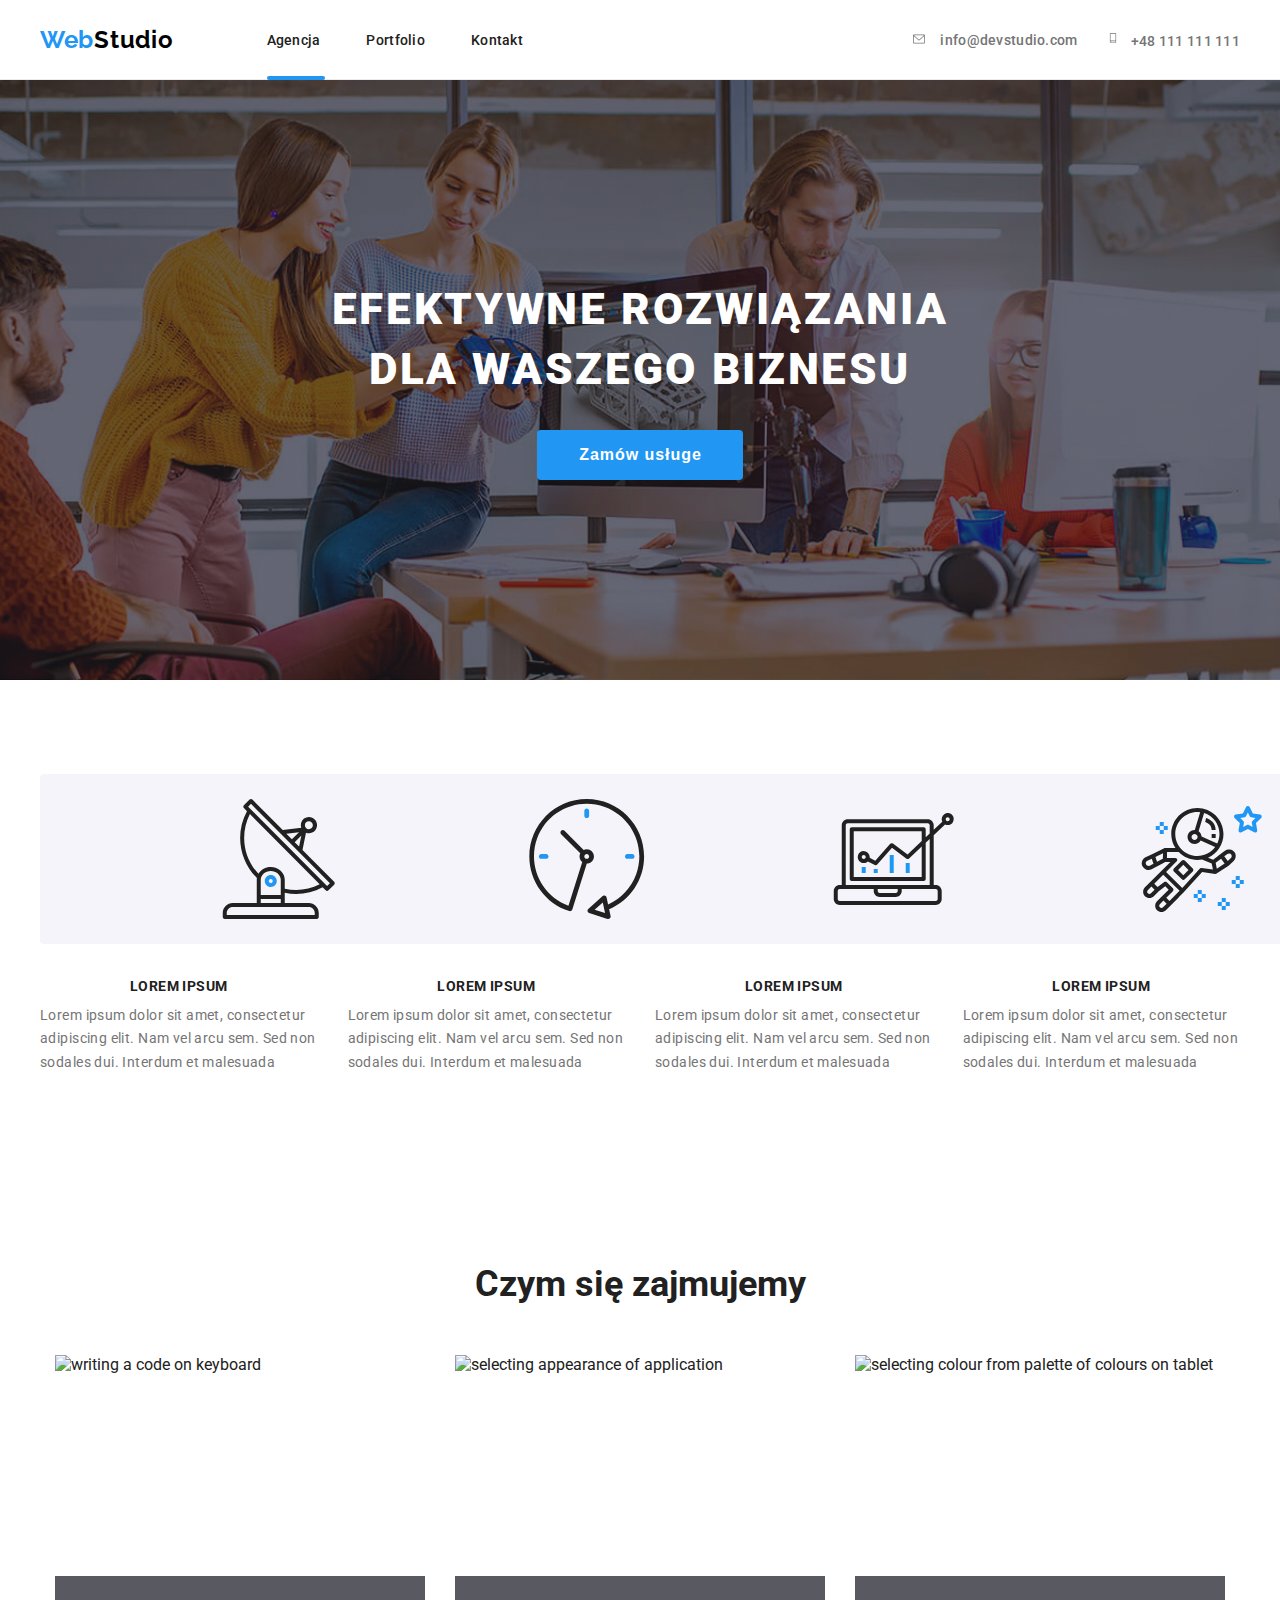
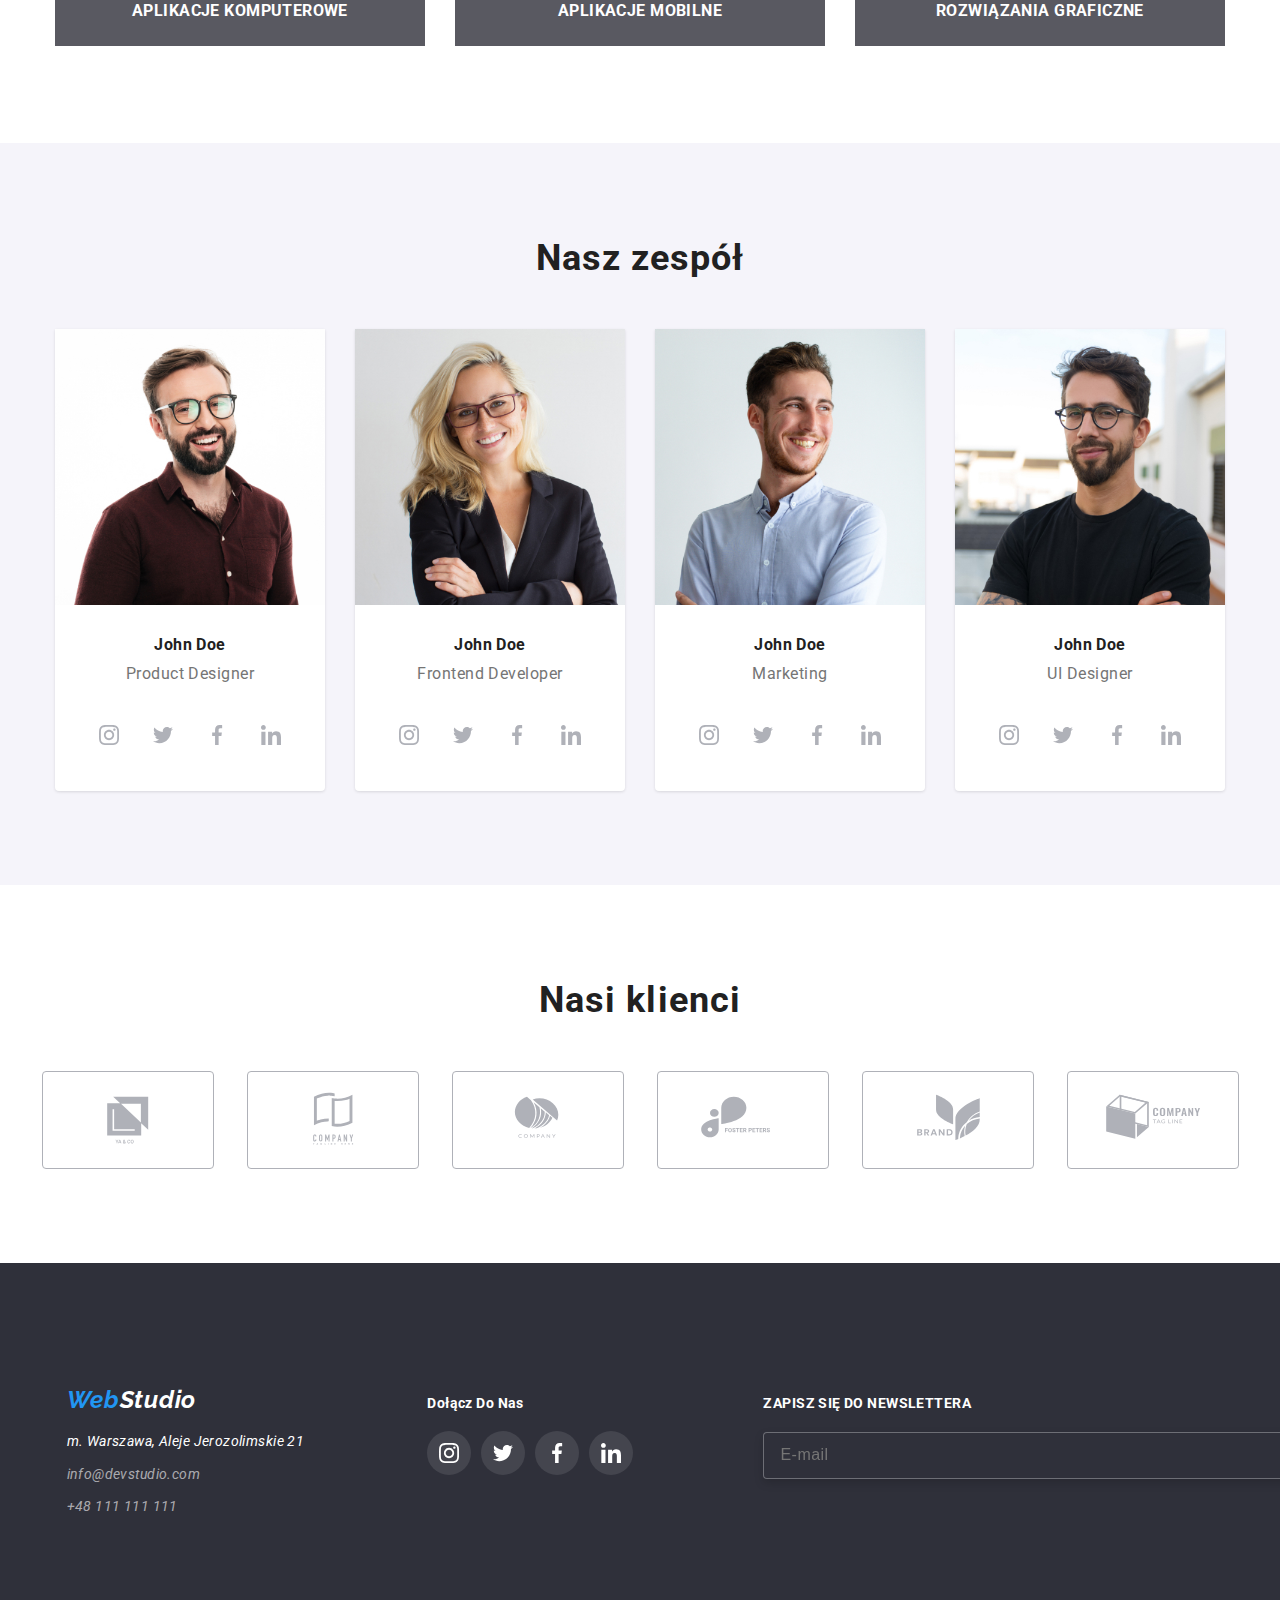
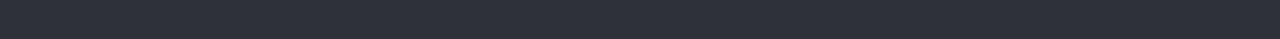
==== commit c2ee481c: "update our-team" ====
--- a/index.html
+++ b/index.html
@@ -186,19 +186,19 @@
           <h2 class="team__header">Nasz zespół</h2>
           <ul class="team__list">
             <li class="team__list-item">
-              <picture>
+              <picture class="team__image">
                 <source
-                  srcset="./images/our-team/imgman1-mobile.jpg"
-                  media="(max-width: 767px)"
+                  srcset="./images/our_team/imgman1-mobile.jpg"
+                  media="(min-width: 767px)"
                 />
                 <source
-                  srcset="./images/our-team/imgman1-tablet.jpg"
-                  media="(max-width: 1200px)"
+                  srcset="./images/our_team/imgman1-tablet.jpg"
+                  media="(min-width: 1200px)"
                 />
                 <img
                   alt="man with beard and glasses in violet shirt"
                   src="./images/our_team/man1.jpg"
-                  srcset="./images/our-team/imgman1@2x.jpg"
+                  srcset="./images/our_team/imgman1@2x.jpg 2x"
                 />
               </picture>
               <h3 class="team__employee-name">John Doe</h3>
@@ -265,12 +265,21 @@
               </div>
             </li>
             <li class="team__list-item">
-              <img
-                src="./images/our_team/woman1.jpg"
-                alt="woman with blond hair in glasses and dark jacket"
-                width="270"
-                height="260"
-              />
+              <picture class="team__image">
+                <source
+                  srcset="./images/our_team/imgwoman1-mobile.jpg"
+                  media="(min-width: 767px)"
+                />
+                <source
+                  srcset="./images/our_team/imgwoman1-tablet.jpg"
+                  media="(min-width: 1200px)"
+                />
+                <img
+                  alt="man with beard and glasses in violet shirt"
+                  src="./images/our_team/woman1.jpg"
+                  srcset="./images/our_team/imgwoman1@2x.jpg 2x"
+                />
+              </picture>
               <h3 class="team__employee-name">John Doe</h3>
               <p class="team__employee-job">Frontend Developer</p>
               <div>
@@ -335,12 +344,21 @@
               </div>
             </li>
             <li class="team__list-item">
-              <img
-                src="./images/our_team/man2.jpg"
-                alt="man in blue shirt"
-                width="270"
-                height="260"
-              />
+              <picture class="team__image">
+                <source
+                  srcset="./images/our_team/imgman2-mobile.jpg"
+                  media="(min-width: 767px)"
+                />
+                <source
+                  srcset="./images/our_team/imgman2-tablet.jpg"
+                  media="(min-width: 1200px)"
+                />
+                <img
+                  alt="man with beard and glasses in violet shirt"
+                  src="./images/our_team/man2.jpg"
+                  srcset="./images/our_team/imgman2@2x.jpg 2x"
+                />
+              </picture>
               <h3 class="team__employee-name">John Doe</h3>
               <p class="team__employee-job">Marketing</p>
               <div>
@@ -405,12 +423,21 @@
               </div>
             </li>
             <li class="team__list-item">
-              <img
-                src="./images/our_team/man3.jpg"
-                alt="man with beard and glasses in black t-shirt"
-                width="270"
-                height="260"
-              />
+              <picture class="team__image">
+                <source
+                  srcset="./images/our_team/imgman3-mobile.jpg"
+                  media="(min-width: 767px)"
+                />
+                <source
+                  srcset="./images/our_team/imgman3-tablet.jpg"
+                  media="(min-width: 1200px)"
+                />
+                <img
+                  alt="man with beard and glasses in violet shirt"
+                  src="./images/our_team/man3.jpg"
+                  srcset="./images/our_team/imgman3@2x.jpg 2x"
+                />
+              </picture>
               <h3 class="team__employee-name">John Doe</h3>
               <p class="team__employee-job">UI Designer</p>
               <div>
--- a/css/main.min.css
+++ b/css/main.min.css
@@ -1 +1 @@
-.example{margin:0 auto;min-width:320px;max-width:480px}.example__list{display:-webkit-box;display:-ms-flexbox;display:flex;-webkit-box-orient:vertical;-webkit-box-direction:normal;-ms-flex-direction:column;flex-direction:column;gap:30px}.example__image{width:100%;background-color:#f5f4fa;border-radius:4px;margin-bottom:30px;padding:25px 0}.example__header{font-size:14px;font-weight:bold;letter-spacing:.03em;margin-bottom:10px;display:-webkit-box;display:-ms-flexbox;display:flex;-webkit-box-pack:center;-ms-flex-pack:center;justify-content:center}.example__content{font-size:14px;line-height:1.7;letter-spacing:.03em;color:#757575}@media screen and (min-width: 768px){.example{max-width:768px}.example__list{-webkit-box-orient:horizontal;-webkit-box-direction:normal;-ms-flex-direction:row;flex-direction:row;-ms-flex-wrap:wrap;flex-wrap:wrap}.example__item{max-width:354px}}@media screen and (min-width: 1200px){.example{max-width:1200px}.example__list{-ms-flex-wrap:nowrap;flex-wrap:nowrap}.example__image{background-color:#f5f4fa;border-radius:4px;margin-bottom:30px;padding:25px 100px}.example__header{font-size:14px;font-weight:bold;letter-spacing:.03em;margin-bottom:10px}.example__content{font-size:14px;line-height:1.7;letter-spacing:.03em;color:#757575}}.footer{background-color:#2f303a}.footer__wrapper{padding-top:60px;padding-bottom:60px;display:-webkit-box;display:-ms-flexbox;display:flex;-webkit-box-orient:vertical;-webkit-box-direction:normal;-ms-flex-direction:column;flex-direction:column}.footer__adress{font-size:14px;line-height:1.7;color:#fff;text-decoration:none;letter-spacing:.03em;display:-webkit-box;display:-ms-flexbox;display:flex;-webkit-box-orient:vertical;-webkit-box-direction:normal;-ms-flex-direction:column;flex-direction:column;-webkit-box-align:center;-ms-flex-align:center;align-items:center;margin-top:20px;gap:9px;margin-bottom:60px}.footer__adress-contact{font-size:14px;line-height:1.7;color:rgba(255,255,255,.6);text-decoration:none;letter-spacing:.03em;-webkit-transition:color 250ms cubic-bezier(0.4, 0, 0.2, 1);transition:color 250ms cubic-bezier(0.4, 0, 0.2, 1)}.footer__adress-contact:hover,.footer__adress-contact:focus{color:#2196f3}.footer__adress-map{-webkit-transition:color 250ms cubic-bezier(0.4, 0, 0.2, 1);transition:color 250ms cubic-bezier(0.4, 0, 0.2, 1)}.footer__adress-map:link,.footer__adress-map:visited{color:#fff;text-decoration:none}.footer__adress-map:hover{color:#2196f3}.footer__social{display:-webkit-box;display:-ms-flexbox;display:flex;-webkit-box-orient:vertical;-webkit-box-direction:normal;-ms-flex-direction:column;flex-direction:column}.footer__social-list{display:-webkit-box;display:-ms-flexbox;display:flex;gap:10px;-webkit-box-pack:center;-ms-flex-pack:center;justify-content:center}.footer__social-header{padding-bottom:20px;font-weight:700;font-size:14px;letter-spacing:.03em;color:#fff;display:-webkit-box;display:-ms-flexbox;display:flex;-webkit-box-pack:center;-ms-flex-pack:center;justify-content:center;text-transform:uppercase}.footer__social-link-icon{border-radius:50%;fill:#fff;background-color:rgba(255,255,255,.1);-webkit-transition:background-color 250ms cubic-bezier(0.4, 0, 0.2, 1);transition:background-color 250ms cubic-bezier(0.4, 0, 0.2, 1)}.footer__social-link:hover .footer__social-link-icon{background-color:#2196f3;cursor:pointer}.footer__newsletter{display:-webkit-box;display:-ms-flexbox;display:flex;-webkit-box-orient:vertical;-webkit-box-direction:normal;-ms-flex-direction:column;flex-direction:column;-webkit-box-pack:center;-ms-flex-pack:center;justify-content:center;margin-top:60px;max-width:450px}.footer__newsletter-header{font-family:"Roboto";font-style:normal;font-weight:700;font-size:14px;line-height:16px;letter-spacing:.03em;text-transform:uppercase;color:#fff;display:-webkit-box;display:-ms-flexbox;display:flex;-webkit-box-pack:center;-ms-flex-pack:center;justify-content:center}.footer__newsletter-elements{display:-webkit-box;display:-ms-flexbox;display:flex;-webkit-box-orient:vertical;-webkit-box-direction:normal;-ms-flex-direction:column;flex-direction:column;-webkit-box-align:center;-ms-flex-align:center;align-items:center}.footer__newsletter-input{border:1px solid rgba(255,255,255,.3);-webkit-filter:drop-shadow(0px 4px 4px rgba(0, 0, 0, 0.15));filter:drop-shadow(0px 4px 4px rgba(0, 0, 0, 0.15));border-radius:4px;padding:15px 158px 15px 16px;display:-webkit-box;display:-ms-flexbox;display:flex;-webkit-box-align:center;-ms-flex-align:center;align-items:center;color:rgba(255,255,255,.6);background-color:#2f303a;margin-top:20px;margin-right:12px;width:100%}.footer__newsletter-input::-webkit-input-placeholder{font-weight:400;font-size:16px;line-height:20px;letter-spacing:.03em}.footer__newsletter-input::-moz-placeholder{font-weight:400;font-size:16px;line-height:20px;letter-spacing:.03em}.footer__newsletter-input:-ms-input-placeholder{font-weight:400;font-size:16px;line-height:20px;letter-spacing:.03em}.footer__newsletter-input::-ms-input-placeholder{font-weight:400;font-size:16px;line-height:20px;letter-spacing:.03em}.footer__newsletter-input::placeholder{font-weight:400;font-size:16px;line-height:20px;letter-spacing:.03em}.footer__newsletter-button{font-weight:700;font-size:16px;line-height:30px;letter-spacing:.06em;color:#fff;background-color:#2196f3;border:none;border-radius:4px;width:200px;height:50px;display:-webkit-box;display:-ms-flexbox;display:flex;-webkit-box-pack:center;-ms-flex-pack:center;justify-content:center;-webkit-box-align:center;-ms-flex-align:center;align-items:center;margin-top:20px;cursor:pointer}.footer__newsletter-button-icon{fill:#fff;margin-left:24px}@media screen and (min-width: 1200px){.footer__wrapper{-webkit-box-orient:horizontal;-webkit-box-direction:normal;-ms-flex-direction:row;flex-direction:row}.footer__adress{-webkit-box-align:start;-ms-flex-align:start;align-items:flex-start}.footer__social{margin-left:70px;margin-top:72px}.footer__social-header{display:block;text-transform:capitalize}.footer__newsletter{display:block;margin-top:72px;margin-left:77px}.footer__newsletter-header{display:block}.footer__newsletter-elements{-webkit-box-orient:horizontal;-webkit-box-direction:normal;-ms-flex-direction:row;flex-direction:row}}.form{max-width:100%;display:-webkit-box;display:-ms-flexbox;display:flex;-webkit-box-orient:vertical;-webkit-box-direction:normal;-ms-flex-direction:column;flex-direction:column;-webkit-box-pack:center;-ms-flex-pack:center;justify-content:center;gap:10px}.form__elements{display:-webkit-box;display:-ms-flexbox;display:flex;-webkit-box-orient:vertical;-webkit-box-direction:normal;-ms-flex-direction:column;flex-direction:column;gap:4px}.form__label{position:relative;font-weight:400;font-size:12px;line-height:14px;color:#757575;letter-spacing:.01em}.form__input{padding-top:11px;padding-bottom:11px;padding-left:42px;border:1px solid rgba(33,33,33,.2);border-radius:4px;outline:none}.form__elements:focus-within .form__input{border:1px solid #2196f3}.form__elements:focus-within .form__icon{fill:#2196f3}.form__input-textarea{height:120px;resize:none;padding:12px 16px;border:1px solid rgba(33,33,33,.2);border-radius:4px;outline:none}.form__input-textarea::-webkit-input-placeholder{font-family:"Roboto";font-style:normal;font-weight:400;font-size:12px;line-height:14px;letter-spacing:.01em;color:rgba(117,117,117,.5)}.form__input-textarea::-moz-placeholder{font-family:"Roboto";font-style:normal;font-weight:400;font-size:12px;line-height:14px;letter-spacing:.01em;color:rgba(117,117,117,.5)}.form__input-textarea:-ms-input-placeholder{font-family:"Roboto";font-style:normal;font-weight:400;font-size:12px;line-height:14px;letter-spacing:.01em;color:rgba(117,117,117,.5)}.form__input-textarea::-ms-input-placeholder{font-family:"Roboto";font-style:normal;font-weight:400;font-size:12px;line-height:14px;letter-spacing:.01em;color:rgba(117,117,117,.5)}.form__input-textarea::placeholder{font-family:"Roboto";font-style:normal;font-weight:400;font-size:12px;line-height:14px;letter-spacing:.01em;color:rgba(117,117,117,.5)}.form__submit{padding:10px 76px;width:200px;height:50px;background-color:#2196f3;color:#fff;font-weight:700;font-size:16px;line-height:30px;border:none;border-radius:4px;display:-webkit-box;display:-ms-flexbox;display:flex;-webkit-box-align:center;-ms-flex-align:center;align-items:center;-webkit-box-pack:center;-ms-flex-pack:center;justify-content:center;margin-left:25%;margin-top:30px;cursor:pointer}.form__icon{position:absolute;top:32px;left:12px}.form__checkbox{font-weight:400;font-size:12px;line-height:14px;letter-spacing:.03em;position:relative}.form__checkbox-input{border:2px solid #212121;border-radius:2px;width:16px;height:15px;-webkit-appearance:none;-moz-appearance:none;appearance:none}.form__checkbox-regulations{color:#2196f3;text-decoration:underline}.form__checkbox-custom-icon{position:absolute;left:0;bottom:4px;opacity:0;border-radius:2px;fill:#fff}.form__checkbox-input:checked+.form__checkbox-custom-icon{background-color:#2196f3;border-color:#2196f3;opacity:1}@media screen and (min-width: 1200px){.form__checkbox{font-size:14px;line-height:24px}.form__checkbox-custom-icon{bottom:7px}}.header{border-bottom:1px solid #ececec}.header__wrapper{display:-webkit-box;display:-ms-flexbox;display:flex;padding-top:16px;padding-bottom:16px}.header__nav{display:-webkit-box;display:-ms-flexbox;display:flex;-webkit-box-align:center;-ms-flex-align:center;align-items:center;-webkit-box-pack:justify;-ms-flex-pack:justify;justify-content:space-between}.header__nav-list{display:none}.header__contacts{display:none}@media screen and (min-width: 768px){.header__wrapper{padding-top:26px;padding-bottom:26px;-webkit-box-pack:justify;-ms-flex-pack:justify;justify-content:space-between}.header__nav{display:-webkit-box;display:-ms-flexbox;display:flex;-webkit-box-align:center;-ms-flex-align:center;align-items:center;gap:93px}.header__nav-list{display:-webkit-box;display:-ms-flexbox;display:flex;gap:60px;position:relative}.header__nav-item{font-size:14px;text-decoration:none;letter-spacing:.02em;color:#212121;font-weight:500;-webkit-transition:color 250ms cubic-bezier(0.4, 0, 0.2, 1);transition:color 250ms cubic-bezier(0.4, 0, 0.2, 1)}.header__nav-item:hover,.header__nav-item:focus{color:#2196f3;cursor:pointer}.header__nav-item:hover::after,.header__nav-item:focus::after{content:"";width:58px;height:4px;top:46px;display:-webkit-box;display:-ms-flexbox;display:flex;-webkit-box-pack:center;-ms-flex-pack:center;justify-content:center;background-color:#2196f3;border-radius:2px;position:absolute}.header__nav-item--is-active::after{content:"";width:58px;height:4px;top:46px;display:-webkit-box;display:-ms-flexbox;display:flex;-webkit-box-pack:center;-ms-flex-pack:center;justify-content:center;background-color:#2196f3;border-radius:2px;position:absolute}.header__contacts{display:-webkit-box;display:-ms-flexbox;display:flex;-webkit-box-orient:vertical;-webkit-box-direction:normal;-ms-flex-direction:column;flex-direction:column;gap:10px}.header__contacts-item{font-size:14px;color:#757575;text-decoration:none;letter-spacing:.02em;font-weight:500;-webkit-transition:color 250ms cubic-bezier(0.4, 0, 0.2, 1);transition:color 250ms cubic-bezier(0.4, 0, 0.2, 1)}.header__contacts-item-icon{fill:#757575;margin-right:10px;padding:0;-webkit-transition:fill 250ms cubic-bezier(0.4, 0, 0.2, 1);transition:fill 250ms cubic-bezier(0.4, 0, 0.2, 1)}.header__contacts-item:hover,.header__contacts-item:focus{color:#2196f3;cursor:pointer}.header__contacts-item:hover .header__contacts-item-icon,.header__contacts-item:focus .header__contacts-item-icon{fill:#2196f3}}@media screen and (min-width: 1200px){.header{border-bottom:1px solid #ececec}.header__wrapper{display:-webkit-box;display:-ms-flexbox;display:flex;-webkit-box-pack:justify;-ms-flex-pack:justify;justify-content:space-between;-webkit-box-align:center;-ms-flex-align:center;align-items:center;padding-top:25px;padding-bottom:25px}.header__nav{display:-webkit-box;display:-ms-flexbox;display:flex;-webkit-box-align:center;-ms-flex-align:center;align-items:center;gap:93px}.header__nav-list{display:-webkit-box;display:-ms-flexbox;display:flex;gap:46px;position:relative}.header__nav-item{font-size:14px;text-decoration:none;letter-spacing:.02em;color:#212121;font-weight:500;-webkit-transition:color 250ms cubic-bezier(0.4, 0, 0.2, 1);transition:color 250ms cubic-bezier(0.4, 0, 0.2, 1)}.header__nav-item:hover,.header__nav-item:focus{color:#2196f3;cursor:pointer}.header__nav-item:hover::after,.header__nav-item:focus::after{content:"";width:58px;height:4px;top:46px;display:-webkit-box;display:-ms-flexbox;display:flex;-webkit-box-pack:center;-ms-flex-pack:center;justify-content:center;background-color:#2196f3;border-radius:2px;position:absolute}.header__nav-item--is-active::after{content:"";width:58px;height:4px;top:46px;display:-webkit-box;display:-ms-flexbox;display:flex;-webkit-box-pack:center;-ms-flex-pack:center;justify-content:center;background-color:#2196f3;border-radius:2px;position:absolute}.header__contacts{display:-webkit-box;display:-ms-flexbox;display:flex;-webkit-box-orient:horizontal;-webkit-box-direction:normal;-ms-flex-direction:row;flex-direction:row;-webkit-box-align:center;-ms-flex-align:center;align-items:center;gap:30px}.header__contacts-item{font-size:14px;color:#757575;text-decoration:none;letter-spacing:.02em;font-weight:500;-webkit-transition:color 250ms cubic-bezier(0.4, 0, 0.2, 1);transition:color 250ms cubic-bezier(0.4, 0, 0.2, 1)}.header__contacts-item-icon{fill:#757575;margin-right:10px;padding:0;-webkit-transition:fill 250ms cubic-bezier(0.4, 0, 0.2, 1);transition:fill 250ms cubic-bezier(0.4, 0, 0.2, 1)}.header__contacts-item:hover,.header__contacts-item:focus{color:#2196f3;cursor:pointer}.header__contacts-item:hover .header__contacts-item-icon,.header__contacts-item:focus .header__contacts-item-icon{fill:#2196f3}}.hero{background-color:#2f303a;background-image:-webkit-gradient(linear, left top, right top, from(rgba(47, 48, 58, 0.4)), color-stop(0%, rgba(47, 48, 58, 0.4))),url("../images/hero/hero-mobile.jpg");background-image:linear-gradient(90deg, rgba(47, 48, 58, 0.4) 0%, rgba(47, 48, 58, 0.4) 0%),url("../images/hero/hero-mobile.jpg");background-position:center;background-repeat:no-repeat;background-size:cover;padding-top:200px;padding-bottom:200px;text-align:center;display:-webkit-box;display:-ms-flexbox;display:flex;-webkit-box-orient:vertical;-webkit-box-direction:normal;-ms-flex-direction:column;flex-direction:column;-webkit-box-align:center;-ms-flex-align:center;align-items:center}.hero__header{font-size:44px;line-height:1.36;color:#fff;font-weight:900;letter-spacing:.06em;text-transform:uppercase;text-align:center;max-width:696px;margin-bottom:30px}.hero__button{background-color:#2196f3;letter-spacing:.06em;font-weight:bold;border:none;border-radius:4px;padding:10px 41px 10px 42px}.hero__button:hover{cursor:pointer}.hero__button-content{font-size:16px;letter-spacing:.06em;line-height:1.87;color:#fff}@media(min-device-pixel-ratio: 2),(-webkit-min-device-pixel-ratio: 2),(min-resolution: 192dpi),(min-resolution: 2dppx){.hero{background-image:url("../images/hero/hero-desktop@2x.jpg")}}@media screen and (min-width: 768px){.hero{background-image:-webkit-gradient(linear, left top, right top, from(rgba(47, 48, 58, 0.4)), color-stop(0%, rgba(47, 48, 58, 0.4))),url("../images/hero/hero-tablet.jpg");background-image:linear-gradient(90deg, rgba(47, 48, 58, 0.4) 0%, rgba(47, 48, 58, 0.4) 0%),url("../images/hero/hero-tablet.jpg")}}@media screen and (min-width: 1200px){.hero{background-color:#2f303a;background-image:-webkit-gradient(linear, left top, right top, from(rgba(47, 48, 58, 0.4)), color-stop(0%, rgba(47, 48, 58, 0.4))),url("../images/hero/hero-desktop.jpg");background-image:linear-gradient(90deg, rgba(47, 48, 58, 0.4) 0%, rgba(47, 48, 58, 0.4) 0%),url("../images/hero/hero-desktop.jpg");background-position:center;background-repeat:no-repeat;background-size:cover;padding-top:200px;padding-bottom:200px;text-align:center;display:-webkit-box;display:-ms-flexbox;display:flex;-webkit-box-orient:vertical;-webkit-box-direction:normal;-ms-flex-direction:column;flex-direction:column;-webkit-box-align:center;-ms-flex-align:center;align-items:center}.hero__header{font-size:44px;line-height:1.36;color:#fff;font-weight:900;letter-spacing:.06em;text-transform:uppercase;text-align:center;max-width:696px;margin-bottom:30px}.hero__button{background-color:#2196f3;letter-spacing:.06em;font-weight:bold;border:none;border-radius:4px;padding:10px 41px 10px 42px}.hero__button:hover{cursor:pointer}.hero__button-content{font-size:16px;letter-spacing:.06em;line-height:1.87;color:#fff}}.logo{color:#2196f3;font-family:"Raleway",sans-serif;font-size:24px;font-weight:bold;text-decoration:none;letter-spacing:.03em}.logo--second-part{color:#000}.logo--footer{color:#fff}.backdrop{position:fixed;left:0;top:0;width:100%;height:100%;background-color:rgba(0,0,0,.2)}.modal{position:absolute;top:calc(50% - 304px);left:calc(50% - 225px);max-width:450px;max-height:609px;background-color:#fff;-webkit-box-shadow:0px 1px 3px rgba(0,0,0,.12),0px 1px 1px rgba(0,0,0,.14),0px 2px 1px rgba(0,0,0,.2);box-shadow:0px 1px 3px rgba(0,0,0,.12),0px 1px 1px rgba(0,0,0,.14),0px 2px 1px rgba(0,0,0,.2);border-radius:4px;-webkit-transform:scale(1);transform:scale(1);padding:40px;-webkit-transition:-webkit-transform 500ms ease;transition:-webkit-transform 500ms ease;transition:transform 500ms ease;transition:transform 500ms ease, -webkit-transform 500ms ease}.modal__close-button{position:absolute;right:8px;top:8px;width:30px;height:30px;background:#fff;border:1px solid rgba(0,0,0,.1);border-radius:50%;cursor:pointer}.modal__header{font-weight:700;font-size:20px;line-height:30px;text-align:center;letter-spacing:.03em;color:#212121;margin-bottom:12px}.is-hidden{opacity:0;visibility:hidden;pointer-events:none;-webkit-transition:opacity 500ms 500ms ease,visibility 500ms 500ms ease,-webkit-transform 500ms 500ms ease;transition:opacity 500ms 500ms ease,visibility 500ms 500ms ease,-webkit-transform 500ms 500ms ease;transition:opacity 500ms 500ms ease,visibility 500ms 500ms ease,transform 500ms 500ms ease;transition:opacity 500ms 500ms ease,visibility 500ms 500ms ease,transform 500ms 500ms ease,-webkit-transform 500ms 500ms ease}.is-hidden .modal{-webkit-transform:scale(0.5);transform:scale(0.5)}@media screen and (min-width: 1200px){.modal{max-width:528px;top:calc(50% - 290px);left:calc(50% - 264px)}.modal__header{line-height:23px}}.our-clients__header{margin-bottom:50px;text-align:center;font-weight:700;font-size:36px;line-height:42px;letter-spacing:.03em}.our-clients__list{display:-webkit-box;display:-ms-flexbox;display:flex;-ms-flex-wrap:wrap;flex-wrap:wrap;gap:30px;-ms-flex-pack:distribute;justify-content:space-around}.our-clients__item{border:1px solid #afb1b8;border-radius:4px;-webkit-transition:border-color 250ms cubic-bezier(0.4, 0, 0.2, 1);transition:border-color 250ms cubic-bezier(0.4, 0, 0.2, 1)}.our-clients__item:hover,.our-clients__item:focus{border-color:#2196f3;cursor:pointer}.our-clients__item-icon{fill:#afb1b8;-webkit-transition:fill 250ms cubic-bezier(0.4, 0, 0.2, 1);transition:fill 250ms cubic-bezier(0.4, 0, 0.2, 1)}.our-clients__item-icon:hover,.our-clients__item-icon:focus{fill:#2196f3;cursor:pointer}@media screen and (min-width: 1200px){.our-clients__list{-ms-flex-wrap:nowrap;flex-wrap:nowrap}}.team{padding-top:94px;padding-bottom:94px}.team--bgcolor{background-color:#f5f4fa}.team__header{font-size:28px;font-weight:bold;text-align:center;letter-spacing:.03em;margin-bottom:30px}.team__list{display:-webkit-box;display:-ms-flexbox;display:flex;-webkit-box-orient:vertical;-webkit-box-direction:normal;-ms-flex-direction:column;flex-direction:column;gap:30px}.team__list-item{-webkit-box-shadow:0px 2px 1px 0px rgba(0,0,0,.2);box-shadow:0px 2px 1px 0px rgba(0,0,0,.2);-webkit-box-shadow:0px 1px 1px 0px rgba(0,0,0,.1411764706);box-shadow:0px 1px 1px 0px rgba(0,0,0,.1411764706);-webkit-box-shadow:0px 1px 3px 0px rgba(0,0,0,.1215686275);box-shadow:0px 1px 3px 0px rgba(0,0,0,.1215686275);border-radius:0px 0px 4px 4px;background:#fff}.team__employee-name{display:-webkit-box;display:-ms-flexbox;display:flex;-webkit-box-pack:center;-ms-flex-pack:center;justify-content:center;font-size:16px;font-weight:medium;letter-spacing:.03em;margin-top:30px;margin-bottom:10px}.team__employee-job{display:-webkit-box;display:-ms-flexbox;display:flex;-webkit-box-pack:center;-ms-flex-pack:center;justify-content:center;padding-bottom:30px;color:#757575;font-size:16px;letter-spacing:.03em}.team__social-list{display:-webkit-box;display:-ms-flexbox;display:flex;gap:10px;-webkit-box-pack:center;-ms-flex-pack:center;justify-content:center;margin-bottom:30px}.team__social-link{fill:#afb1b8;-webkit-transition:fill 250ms cubic-bezier(0.4, 0, 0.2, 1);transition:fill 250ms cubic-bezier(0.4, 0, 0.2, 1)}.team__social-link-wrapper{background-color:#fff;border-radius:50%;-webkit-transition:background-color 250ms cubic-bezier(0.4, 0, 0.2, 1);transition:background-color 250ms cubic-bezier(0.4, 0, 0.2, 1)}.team__social-link:hover .team__social-icon,.team__social-link:focus .team__social-icon{fill:#fff;cursor:pointer}.team__social-link:hover .team__social-link-wrapper,.team__social-link:focus .team__social-link-wrapper{background-color:#2196f3;cursor:pointer}@media screen and (min-width: 1200px){.team__header{font-size:36px;margin-bottom:50px}.team__list{-webkit-box-orient:horizontal;-webkit-box-direction:normal;-ms-flex-direction:row;flex-direction:row;gap:30px;-webkit-box-pack:center;-ms-flex-pack:center;justify-content:center}}.portfolio{padding:94px 0}.portfolio__navigation{display:-webkit-box;display:-ms-flexbox;display:flex;gap:9px;-webkit-box-pack:center;-ms-flex-pack:center;justify-content:center;margin-bottom:50px}.portfolio__navigation-button{font-size:16px;font-weight:500;line-height:1.62;letter-spacing:.03em;background-color:#f5f4fa;color:#212121;border:none;border-radius:4px;padding:6px 22px;-webkit-transition:background-color 250ms cubic-bezier(0.4, 0, 0.2, 1);transition:background-color 250ms cubic-bezier(0.4, 0, 0.2, 1)}.portfolio__navigation-button:hover{background-color:#2196f3;color:#fff;cursor:pointer;-webkit-box-shadow:0px 3px 1px rgba(0,0,0,.1),0px 1px 2px rgba(0,0,0,.08),0px 2px 2px rgba(0,0,0,.12);box-shadow:0px 3px 1px rgba(0,0,0,.1),0px 1px 2px rgba(0,0,0,.08),0px 2px 2px rgba(0,0,0,.12)}.portfolio__navigation-button:focus{background-color:#2196f3;color:#fff;-webkit-box-shadow:0px 3px 1px rgba(0,0,0,.1),0px 1px 2px rgba(0,0,0,.08),0px 2px 2px rgba(0,0,0,.12);box-shadow:0px 3px 1px rgba(0,0,0,.1),0px 1px 2px rgba(0,0,0,.08),0px 2px 2px rgba(0,0,0,.12)}.portfolio__elements{display:-webkit-box;display:-ms-flexbox;display:flex;-webkit-box-pack:center;-ms-flex-pack:center;justify-content:center;-ms-flex-wrap:wrap;flex-wrap:wrap;gap:30px}.portfolio__item-content{border:1px solid #eee;background:#fff;position:relative;overflow:hidden}.portfolio__item-overlay{position:absolute;left:0;top:0;background-color:rgba(33,150,243,.9);width:100%;height:100%;-webkit-transform:translateY(100%);transform:translateY(100%);-webkit-transition:-webkit-transform 250ms cubic-bezier(0.4, 0, 0.2, 1);transition:-webkit-transform 250ms cubic-bezier(0.4, 0, 0.2, 1);transition:transform 250ms cubic-bezier(0.4, 0, 0.2, 1);transition:transform 250ms cubic-bezier(0.4, 0, 0.2, 1), -webkit-transform 250ms cubic-bezier(0.4, 0, 0.2, 1);font-weight:400;font-size:18px;letter-spacing:.03em;line-height:1.55;color:#fff;padding:49px 45px 49px 24px}.portfolio__item:hover,.portfolio__item:focus{-webkit-box-shadow:0px 1px 1px rgba(0,0,0,.12),0px 4px 4px rgba(0,0,0,.06),1px 4px 6px rgba(0,0,0,.16);box-shadow:0px 1px 1px rgba(0,0,0,.12),0px 4px 4px rgba(0,0,0,.06),1px 4px 6px rgba(0,0,0,.16);cursor:pointer}.portfolio__item:hover .portfolio__item-overlay,.portfolio__item:focus .portfolio__item-overlay{-webkit-transform:translateY(0);transform:translateY(0)}.portfolio__item-description{padding:20px 24px;outline:1px solid #eee}.portfolio__item-description-header{font-size:18px;line-height:2;letter-spacing:.06em;font-weight:bold;color:#212121}.portfolio__item-description-category{font-size:16px;line-height:1.87;letter-spacing:.03;color:#757575}.what-we-do{display:none}@media screen and (min-width: 1200px){.what-we-do{display:block;padding-top:0px}.what-we-do__header{text-align:center;margin-bottom:50px;font-size:36px;font-weight:bold}.what-we-do__list{display:-webkit-box;display:-ms-flexbox;display:flex;-webkit-box-pack:center;-ms-flex-pack:center;justify-content:center;gap:30px}.what-we-do__list-item{position:relative}.what-we-do__list-item-description{position:absolute;left:0;bottom:3px;padding-top:27px;padding-bottom:27px;width:100%;background-color:rgba(47,48,58,.8);text-transform:uppercase;color:#fff;text-align:center;font-weight:700;font-size:14px;letter-spacing:.03em;line-height:16px}}*{margin:0;padding:0}ul{list-style-type:none}img{vertical-align:middle;display:block;height:auto;max-width:100%}.page-content{font-family:"Roboto",sans-serif;color:#212121}.container{max-width:480px;margin:0 auto;padding-left:15px;padding-right:15px}.section{padding-top:94px;padding-bottom:94px}@media screen and (min-width: 768px){.container{max-width:768px}}@media screen and (min-width: 1200px){.container{max-width:1200px}}/*# sourceMappingURL=main.min.css.map */+.example{margin:0 auto;min-width:320px;max-width:480px}.example__list{display:-webkit-box;display:-ms-flexbox;display:flex;-webkit-box-orient:vertical;-webkit-box-direction:normal;-ms-flex-direction:column;flex-direction:column;gap:30px}.example__image{width:100%;background-color:#f5f4fa;border-radius:4px;margin-bottom:30px;padding:25px 0}.example__header{font-size:14px;font-weight:bold;letter-spacing:.03em;margin-bottom:10px;display:-webkit-box;display:-ms-flexbox;display:flex;-webkit-box-pack:center;-ms-flex-pack:center;justify-content:center}.example__content{font-size:14px;line-height:1.7;letter-spacing:.03em;color:#757575}@media screen and (min-width: 768px){.example{max-width:768px}.example__list{-webkit-box-orient:horizontal;-webkit-box-direction:normal;-ms-flex-direction:row;flex-direction:row;-ms-flex-wrap:wrap;flex-wrap:wrap}.example__item{max-width:354px}}@media screen and (min-width: 1200px){.example{max-width:1200px}.example__list{-ms-flex-wrap:nowrap;flex-wrap:nowrap}.example__image{background-color:#f5f4fa;border-radius:4px;margin-bottom:30px;padding:25px 100px}.example__header{font-size:14px;font-weight:bold;letter-spacing:.03em;margin-bottom:10px}.example__content{font-size:14px;line-height:1.7;letter-spacing:.03em;color:#757575}}.footer{background-color:#2f303a}.footer__wrapper{padding-top:60px;padding-bottom:60px;display:-webkit-box;display:-ms-flexbox;display:flex;-webkit-box-orient:vertical;-webkit-box-direction:normal;-ms-flex-direction:column;flex-direction:column}.footer__adress{font-size:14px;line-height:1.7;color:#fff;text-decoration:none;letter-spacing:.03em;display:-webkit-box;display:-ms-flexbox;display:flex;-webkit-box-orient:vertical;-webkit-box-direction:normal;-ms-flex-direction:column;flex-direction:column;-webkit-box-align:center;-ms-flex-align:center;align-items:center;margin-top:20px;gap:9px;margin-bottom:60px}.footer__adress-contact{font-size:14px;line-height:1.7;color:rgba(255,255,255,.6);text-decoration:none;letter-spacing:.03em;-webkit-transition:color 250ms cubic-bezier(0.4, 0, 0.2, 1);transition:color 250ms cubic-bezier(0.4, 0, 0.2, 1)}.footer__adress-contact:hover,.footer__adress-contact:focus{color:#2196f3}.footer__adress-map{-webkit-transition:color 250ms cubic-bezier(0.4, 0, 0.2, 1);transition:color 250ms cubic-bezier(0.4, 0, 0.2, 1)}.footer__adress-map:link,.footer__adress-map:visited{color:#fff;text-decoration:none}.footer__adress-map:hover{color:#2196f3}.footer__social{display:-webkit-box;display:-ms-flexbox;display:flex;-webkit-box-orient:vertical;-webkit-box-direction:normal;-ms-flex-direction:column;flex-direction:column}.footer__social-list{display:-webkit-box;display:-ms-flexbox;display:flex;gap:10px;-webkit-box-pack:center;-ms-flex-pack:center;justify-content:center}.footer__social-header{padding-bottom:20px;font-weight:700;font-size:14px;letter-spacing:.03em;color:#fff;display:-webkit-box;display:-ms-flexbox;display:flex;-webkit-box-pack:center;-ms-flex-pack:center;justify-content:center;text-transform:uppercase}.footer__social-link-icon{border-radius:50%;fill:#fff;background-color:rgba(255,255,255,.1);-webkit-transition:background-color 250ms cubic-bezier(0.4, 0, 0.2, 1);transition:background-color 250ms cubic-bezier(0.4, 0, 0.2, 1)}.footer__social-link:hover .footer__social-link-icon{background-color:#2196f3;cursor:pointer}.footer__newsletter{display:-webkit-box;display:-ms-flexbox;display:flex;-webkit-box-orient:vertical;-webkit-box-direction:normal;-ms-flex-direction:column;flex-direction:column;-webkit-box-pack:center;-ms-flex-pack:center;justify-content:center;margin-top:60px;max-width:450px}.footer__newsletter-header{font-family:"Roboto";font-style:normal;font-weight:700;font-size:14px;line-height:16px;letter-spacing:.03em;text-transform:uppercase;color:#fff;display:-webkit-box;display:-ms-flexbox;display:flex;-webkit-box-pack:center;-ms-flex-pack:center;justify-content:center}.footer__newsletter-elements{display:-webkit-box;display:-ms-flexbox;display:flex;-webkit-box-orient:vertical;-webkit-box-direction:normal;-ms-flex-direction:column;flex-direction:column;-webkit-box-align:center;-ms-flex-align:center;align-items:center}.footer__newsletter-input{border:1px solid rgba(255,255,255,.3);-webkit-filter:drop-shadow(0px 4px 4px rgba(0, 0, 0, 0.15));filter:drop-shadow(0px 4px 4px rgba(0, 0, 0, 0.15));border-radius:4px;padding:15px 158px 15px 16px;display:-webkit-box;display:-ms-flexbox;display:flex;-webkit-box-align:center;-ms-flex-align:center;align-items:center;color:rgba(255,255,255,.6);background-color:#2f303a;margin-top:20px;margin-right:12px;width:100%}.footer__newsletter-input::-webkit-input-placeholder{font-weight:400;font-size:16px;line-height:20px;letter-spacing:.03em}.footer__newsletter-input::-moz-placeholder{font-weight:400;font-size:16px;line-height:20px;letter-spacing:.03em}.footer__newsletter-input:-ms-input-placeholder{font-weight:400;font-size:16px;line-height:20px;letter-spacing:.03em}.footer__newsletter-input::-ms-input-placeholder{font-weight:400;font-size:16px;line-height:20px;letter-spacing:.03em}.footer__newsletter-input::placeholder{font-weight:400;font-size:16px;line-height:20px;letter-spacing:.03em}.footer__newsletter-button{font-weight:700;font-size:16px;line-height:30px;letter-spacing:.06em;color:#fff;background-color:#2196f3;border:none;border-radius:4px;width:200px;height:50px;display:-webkit-box;display:-ms-flexbox;display:flex;-webkit-box-pack:center;-ms-flex-pack:center;justify-content:center;-webkit-box-align:center;-ms-flex-align:center;align-items:center;margin-top:20px;cursor:pointer}.footer__newsletter-button-icon{fill:#fff;margin-left:24px}@media screen and (min-width: 768px){.footer__wrapper{-webkit-box-orient:horizontal;-webkit-box-direction:normal;-ms-flex-direction:row;flex-direction:row;-ms-flex-wrap:wrap;flex-wrap:wrap;-ms-flex-pack:distribute;justify-content:space-around;-webkit-box-align:baseline;-ms-flex-align:baseline;align-items:baseline}.footer__newsletter-input{min-width:450px}}@media screen and (min-width: 1200px){.footer__wrapper{-webkit-box-orient:horizontal;-webkit-box-direction:normal;-ms-flex-direction:row;flex-direction:row}.footer__adress{-webkit-box-align:start;-ms-flex-align:start;align-items:flex-start}.footer__social{margin-left:70px;margin-top:72px}.footer__social-header{display:block;text-transform:capitalize}.footer__newsletter{display:block;margin-top:72px;margin-left:77px}.footer__newsletter-header{display:block}.footer__newsletter-elements{-webkit-box-orient:horizontal;-webkit-box-direction:normal;-ms-flex-direction:row;flex-direction:row}}.form{max-width:100%;display:-webkit-box;display:-ms-flexbox;display:flex;-webkit-box-orient:vertical;-webkit-box-direction:normal;-ms-flex-direction:column;flex-direction:column;-webkit-box-pack:center;-ms-flex-pack:center;justify-content:center;gap:10px}.form__elements{display:-webkit-box;display:-ms-flexbox;display:flex;-webkit-box-orient:vertical;-webkit-box-direction:normal;-ms-flex-direction:column;flex-direction:column;gap:4px}.form__label{position:relative;font-weight:400;font-size:12px;line-height:14px;color:#757575;letter-spacing:.01em}.form__input{padding-top:11px;padding-bottom:11px;padding-left:42px;border:1px solid rgba(33,33,33,.2);border-radius:4px;outline:none}.form__elements:focus-within .form__input{border:1px solid #2196f3}.form__elements:focus-within .form__icon{fill:#2196f3}.form__input-textarea{height:120px;resize:none;padding:12px 16px;border:1px solid rgba(33,33,33,.2);border-radius:4px;outline:none}.form__input-textarea::-webkit-input-placeholder{font-family:"Roboto";font-style:normal;font-weight:400;font-size:12px;line-height:14px;letter-spacing:.01em;color:rgba(117,117,117,.5)}.form__input-textarea::-moz-placeholder{font-family:"Roboto";font-style:normal;font-weight:400;font-size:12px;line-height:14px;letter-spacing:.01em;color:rgba(117,117,117,.5)}.form__input-textarea:-ms-input-placeholder{font-family:"Roboto";font-style:normal;font-weight:400;font-size:12px;line-height:14px;letter-spacing:.01em;color:rgba(117,117,117,.5)}.form__input-textarea::-ms-input-placeholder{font-family:"Roboto";font-style:normal;font-weight:400;font-size:12px;line-height:14px;letter-spacing:.01em;color:rgba(117,117,117,.5)}.form__input-textarea::placeholder{font-family:"Roboto";font-style:normal;font-weight:400;font-size:12px;line-height:14px;letter-spacing:.01em;color:rgba(117,117,117,.5)}.form__submit{padding:10px 76px;width:200px;height:50px;background-color:#2196f3;color:#fff;font-weight:700;font-size:16px;line-height:30px;border:none;border-radius:4px;display:-webkit-box;display:-ms-flexbox;display:flex;-webkit-box-align:center;-ms-flex-align:center;align-items:center;-webkit-box-pack:center;-ms-flex-pack:center;justify-content:center;margin-left:25%;margin-top:30px;cursor:pointer}.form__icon{position:absolute;top:32px;left:12px}.form__checkbox{font-weight:400;font-size:12px;line-height:14px;letter-spacing:.03em;position:relative}.form__checkbox-input{border:2px solid #212121;border-radius:2px;width:16px;height:15px;-webkit-appearance:none;-moz-appearance:none;appearance:none}.form__checkbox-regulations{color:#2196f3;text-decoration:underline}.form__checkbox-custom-icon{position:absolute;left:0;bottom:4px;opacity:0;border-radius:2px;fill:#fff}.form__checkbox-input:checked+.form__checkbox-custom-icon{background-color:#2196f3;border-color:#2196f3;opacity:1}@media screen and (min-width: 1200px){.form__checkbox{font-size:14px;line-height:24px}.form__checkbox-custom-icon{bottom:7px}}.header{border-bottom:1px solid #ececec}.header__wrapper{display:-webkit-box;display:-ms-flexbox;display:flex;padding-top:16px;padding-bottom:16px}.header__nav{display:-webkit-box;display:-ms-flexbox;display:flex;-webkit-box-align:center;-ms-flex-align:center;align-items:center;-webkit-box-pack:justify;-ms-flex-pack:justify;justify-content:space-between}.header__nav-list{display:none}.header__contacts{display:none}@media screen and (min-width: 768px){.header__wrapper{padding-top:26px;-webkit-box-pack:justify;-ms-flex-pack:justify;justify-content:space-between}.header__nav{display:-webkit-box;display:-ms-flexbox;display:flex;-webkit-box-align:center;-ms-flex-align:center;align-items:center;gap:93px}.header__nav-list{display:-webkit-box;display:-ms-flexbox;display:flex;gap:60px;position:relative}.header__nav-item{font-size:14px;text-decoration:none;letter-spacing:.02em;color:#212121;font-weight:500;-webkit-transition:color 250ms cubic-bezier(0.4, 0, 0.2, 1);transition:color 250ms cubic-bezier(0.4, 0, 0.2, 1)}.header__nav-item:hover,.header__nav-item:focus{color:#2196f3;cursor:pointer}.header__nav-item:hover::after,.header__nav-item:focus::after{content:"";width:58px;height:4px;top:46px;display:-webkit-box;display:-ms-flexbox;display:flex;-webkit-box-pack:center;-ms-flex-pack:center;justify-content:center;background-color:#2196f3;border-radius:2px;position:absolute}.header__nav-item--is-active::after{content:"";width:58px;height:4px;top:46px;display:-webkit-box;display:-ms-flexbox;display:flex;-webkit-box-pack:center;-ms-flex-pack:center;justify-content:center;background-color:#2196f3;border-radius:2px;position:absolute}.header__contacts{display:-webkit-box;display:-ms-flexbox;display:flex;-webkit-box-orient:vertical;-webkit-box-direction:normal;-ms-flex-direction:column;flex-direction:column;gap:10px}.header__contacts-item{font-size:14px;color:#757575;text-decoration:none;letter-spacing:.02em;font-weight:500;-webkit-transition:color 250ms cubic-bezier(0.4, 0, 0.2, 1);transition:color 250ms cubic-bezier(0.4, 0, 0.2, 1)}.header__contacts-item-icon{fill:#757575;margin-right:10px;padding:0;-webkit-transition:fill 250ms cubic-bezier(0.4, 0, 0.2, 1);transition:fill 250ms cubic-bezier(0.4, 0, 0.2, 1)}.header__contacts-item:hover,.header__contacts-item:focus{color:#2196f3;cursor:pointer}.header__contacts-item:hover .header__contacts-item-icon,.header__contacts-item:focus .header__contacts-item-icon{fill:#2196f3}}@media screen and (min-width: 1200px){.header{border-bottom:1px solid #ececec}.header__wrapper{display:-webkit-box;display:-ms-flexbox;display:flex;-webkit-box-pack:justify;-ms-flex-pack:justify;justify-content:space-between;-webkit-box-align:center;-ms-flex-align:center;align-items:center;padding-top:25px;padding-bottom:25px}.header__nav{display:-webkit-box;display:-ms-flexbox;display:flex;-webkit-box-align:center;-ms-flex-align:center;align-items:center;gap:93px}.header__nav-list{display:-webkit-box;display:-ms-flexbox;display:flex;gap:46px;position:relative}.header__nav-item{font-size:14px;text-decoration:none;letter-spacing:.02em;color:#212121;font-weight:500;-webkit-transition:color 250ms cubic-bezier(0.4, 0, 0.2, 1);transition:color 250ms cubic-bezier(0.4, 0, 0.2, 1)}.header__nav-item:hover,.header__nav-item:focus{color:#2196f3;cursor:pointer}.header__nav-item:hover::after,.header__nav-item:focus::after{content:"";width:58px;height:4px;top:46px;display:-webkit-box;display:-ms-flexbox;display:flex;-webkit-box-pack:center;-ms-flex-pack:center;justify-content:center;background-color:#2196f3;border-radius:2px;position:absolute}.header__nav-item--is-active::after{content:"";width:58px;height:4px;top:46px;display:-webkit-box;display:-ms-flexbox;display:flex;-webkit-box-pack:center;-ms-flex-pack:center;justify-content:center;background-color:#2196f3;border-radius:2px;position:absolute}.header__contacts{display:-webkit-box;display:-ms-flexbox;display:flex;-webkit-box-orient:horizontal;-webkit-box-direction:normal;-ms-flex-direction:row;flex-direction:row;-webkit-box-align:center;-ms-flex-align:center;align-items:center;gap:30px}.header__contacts-item{font-size:14px;color:#757575;text-decoration:none;letter-spacing:.02em;font-weight:500;-webkit-transition:color 250ms cubic-bezier(0.4, 0, 0.2, 1);transition:color 250ms cubic-bezier(0.4, 0, 0.2, 1)}.header__contacts-item-icon{fill:#757575;margin-right:10px;padding:0;-webkit-transition:fill 250ms cubic-bezier(0.4, 0, 0.2, 1);transition:fill 250ms cubic-bezier(0.4, 0, 0.2, 1)}.header__contacts-item:hover,.header__contacts-item:focus{color:#2196f3;cursor:pointer}.header__contacts-item:hover .header__contacts-item-icon,.header__contacts-item:focus .header__contacts-item-icon{fill:#2196f3}}.hero{background-color:#2f303a;background-image:-webkit-gradient(linear, left top, right top, from(rgba(47, 48, 58, 0.4)), color-stop(0%, rgba(47, 48, 58, 0.4))),url("../images/hero/hero-mobile.jpg");background-image:linear-gradient(90deg, rgba(47, 48, 58, 0.4) 0%, rgba(47, 48, 58, 0.4) 0%),url("../images/hero/hero-mobile.jpg");background-position:center;background-repeat:no-repeat;background-size:cover;padding-top:200px;padding-bottom:200px;text-align:center;display:-webkit-box;display:-ms-flexbox;display:flex;-webkit-box-orient:vertical;-webkit-box-direction:normal;-ms-flex-direction:column;flex-direction:column;-webkit-box-align:center;-ms-flex-align:center;align-items:center}.hero__header{font-size:44px;line-height:1.36;color:#fff;font-weight:900;letter-spacing:.06em;text-transform:uppercase;text-align:center;max-width:696px;margin-bottom:30px}.hero__button{background-color:#2196f3;letter-spacing:.06em;font-weight:bold;border:none;border-radius:4px;padding:10px 41px 10px 42px}.hero__button:hover{cursor:pointer}.hero__button-content{font-size:16px;letter-spacing:.06em;line-height:1.87;color:#fff}@media(min-device-pixel-ratio: 2),(-webkit-min-device-pixel-ratio: 2),(min-resolution: 192dpi),(min-resolution: 2dppx){.hero{background-image:url("../images/hero/hero-desktop@2x.jpg")}}@media screen and (min-width: 768px){.hero{background-image:-webkit-gradient(linear, left top, right top, from(rgba(47, 48, 58, 0.4)), color-stop(0%, rgba(47, 48, 58, 0.4))),url("../images/hero/hero-tablet.jpg");background-image:linear-gradient(90deg, rgba(47, 48, 58, 0.4) 0%, rgba(47, 48, 58, 0.4) 0%),url("../images/hero/hero-tablet.jpg")}}@media screen and (min-width: 1200px){.hero{background-color:#2f303a;background-image:-webkit-gradient(linear, left top, right top, from(rgba(47, 48, 58, 0.4)), color-stop(0%, rgba(47, 48, 58, 0.4))),url("../images/hero/hero-desktop.jpg");background-image:linear-gradient(90deg, rgba(47, 48, 58, 0.4) 0%, rgba(47, 48, 58, 0.4) 0%),url("../images/hero/hero-desktop.jpg");background-position:center;background-repeat:no-repeat;background-size:cover;padding-top:200px;padding-bottom:200px;text-align:center;display:-webkit-box;display:-ms-flexbox;display:flex;-webkit-box-orient:vertical;-webkit-box-direction:normal;-ms-flex-direction:column;flex-direction:column;-webkit-box-align:center;-ms-flex-align:center;align-items:center}.hero__header{font-size:44px;line-height:1.36;color:#fff;font-weight:900;letter-spacing:.06em;text-transform:uppercase;text-align:center;max-width:696px;margin-bottom:30px}.hero__button{background-color:#2196f3;letter-spacing:.06em;font-weight:bold;border:none;border-radius:4px;padding:10px 41px 10px 42px}.hero__button:hover{cursor:pointer}.hero__button-content{font-size:16px;letter-spacing:.06em;line-height:1.87;color:#fff}}.logo{color:#2196f3;font-family:"Raleway",sans-serif;font-size:24px;font-weight:bold;text-decoration:none;letter-spacing:.03em}.logo--second-part{color:#000}.logo--footer{color:#fff}.backdrop{position:fixed;left:0;top:0;width:100%;height:100%;background-color:rgba(0,0,0,.2)}.modal{position:absolute;top:calc(50% - 304px);left:calc(50% - 225px);max-width:450px;max-height:609px;background-color:#fff;-webkit-box-shadow:0px 1px 3px rgba(0,0,0,.12),0px 1px 1px rgba(0,0,0,.14),0px 2px 1px rgba(0,0,0,.2);box-shadow:0px 1px 3px rgba(0,0,0,.12),0px 1px 1px rgba(0,0,0,.14),0px 2px 1px rgba(0,0,0,.2);border-radius:4px;-webkit-transform:scale(1);transform:scale(1);padding:40px;-webkit-transition:-webkit-transform 500ms ease;transition:-webkit-transform 500ms ease;transition:transform 500ms ease;transition:transform 500ms ease, -webkit-transform 500ms ease}.modal__close-button{position:absolute;right:8px;top:8px;width:30px;height:30px;background:#fff;border:1px solid rgba(0,0,0,.1);border-radius:50%;cursor:pointer}.modal__header{font-weight:700;font-size:20px;line-height:30px;text-align:center;letter-spacing:.03em;color:#212121;margin-bottom:12px}.is-hidden{opacity:0;visibility:hidden;pointer-events:none;-webkit-transition:opacity 500ms 500ms ease,visibility 500ms 500ms ease,-webkit-transform 500ms 500ms ease;transition:opacity 500ms 500ms ease,visibility 500ms 500ms ease,-webkit-transform 500ms 500ms ease;transition:opacity 500ms 500ms ease,visibility 500ms 500ms ease,transform 500ms 500ms ease;transition:opacity 500ms 500ms ease,visibility 500ms 500ms ease,transform 500ms 500ms ease,-webkit-transform 500ms 500ms ease}.is-hidden .modal{-webkit-transform:scale(0.5);transform:scale(0.5)}@media screen and (min-width: 1200px){.modal{max-width:528px;top:calc(50% - 290px);left:calc(50% - 264px)}.modal__header{line-height:23px}}.our-clients__header{margin-bottom:50px;text-align:center;font-weight:700;font-size:36px;line-height:42px;letter-spacing:.03em}.our-clients__list{display:-webkit-box;display:-ms-flexbox;display:flex;-ms-flex-wrap:wrap;flex-wrap:wrap;gap:30px;-ms-flex-pack:distribute;justify-content:space-around}.our-clients__item{border:1px solid #afb1b8;border-radius:4px;-webkit-transition:border-color 250ms cubic-bezier(0.4, 0, 0.2, 1);transition:border-color 250ms cubic-bezier(0.4, 0, 0.2, 1)}.our-clients__item:hover,.our-clients__item:focus{border-color:#2196f3;cursor:pointer}.our-clients__item-icon{fill:#afb1b8;-webkit-transition:fill 250ms cubic-bezier(0.4, 0, 0.2, 1);transition:fill 250ms cubic-bezier(0.4, 0, 0.2, 1)}.our-clients__item-icon:hover,.our-clients__item-icon:focus{fill:#2196f3;cursor:pointer}@media screen and (min-width: 1200px){.our-clients__list{-ms-flex-wrap:nowrap;flex-wrap:nowrap}}.team{padding-top:94px;padding-bottom:94px}.team--bgcolor{background-color:#f5f4fa}.team__image img{width:100%;height:auto}.team__header{font-size:28px;font-weight:bold;text-align:center;letter-spacing:.03em;margin-bottom:30px}.team__list{display:-webkit-box;display:-ms-flexbox;display:flex;-webkit-box-orient:vertical;-webkit-box-direction:normal;-ms-flex-direction:column;flex-direction:column;gap:30px}.team__list-item{-webkit-box-shadow:0px 2px 1px 0px rgba(0,0,0,.2);box-shadow:0px 2px 1px 0px rgba(0,0,0,.2);-webkit-box-shadow:0px 1px 1px 0px rgba(0,0,0,.1411764706);box-shadow:0px 1px 1px 0px rgba(0,0,0,.1411764706);-webkit-box-shadow:0px 1px 3px 0px rgba(0,0,0,.1215686275);box-shadow:0px 1px 3px 0px rgba(0,0,0,.1215686275);border-radius:0px 0px 4px 4px;background:#fff}.team__employee-name{display:-webkit-box;display:-ms-flexbox;display:flex;-webkit-box-pack:center;-ms-flex-pack:center;justify-content:center;font-size:16px;font-weight:medium;letter-spacing:.03em;margin-top:30px;margin-bottom:10px}.team__employee-job{display:-webkit-box;display:-ms-flexbox;display:flex;-webkit-box-pack:center;-ms-flex-pack:center;justify-content:center;padding-bottom:30px;color:#757575;font-size:16px;letter-spacing:.03em}.team__social-list{display:-webkit-box;display:-ms-flexbox;display:flex;gap:10px;-webkit-box-pack:center;-ms-flex-pack:center;justify-content:center;margin-bottom:30px}.team__social-link{fill:#afb1b8;-webkit-transition:fill 250ms cubic-bezier(0.4, 0, 0.2, 1);transition:fill 250ms cubic-bezier(0.4, 0, 0.2, 1)}.team__social-link-wrapper{background-color:#fff;border-radius:50%;-webkit-transition:background-color 250ms cubic-bezier(0.4, 0, 0.2, 1);transition:background-color 250ms cubic-bezier(0.4, 0, 0.2, 1)}.team__social-link:hover .team__social-icon,.team__social-link:focus .team__social-icon{fill:#fff;cursor:pointer}.team__social-link:hover .team__social-link-wrapper,.team__social-link:focus .team__social-link-wrapper{background-color:#2196f3;cursor:pointer}@media screen and (min-width: 768px){.team__list{-webkit-box-orient:horizontal;-webkit-box-direction:normal;-ms-flex-direction:row;flex-direction:row;-ms-flex-wrap:wrap;flex-wrap:wrap}.team__list-item{max-width:354px}}@media screen and (min-width: 1200px){.team__header{font-size:36px;margin-bottom:50px}.team__list{-webkit-box-orient:horizontal;-webkit-box-direction:normal;-ms-flex-direction:row;flex-direction:row;gap:30px;-webkit-box-pack:center;-ms-flex-pack:center;justify-content:center}.team__list-item{max-width:270px}}.portfolio{padding:94px 0}.portfolio__navigation{display:-webkit-box;display:-ms-flexbox;display:flex;gap:9px;-webkit-box-pack:center;-ms-flex-pack:center;justify-content:center;margin-bottom:50px}.portfolio__navigation-button{font-size:16px;font-weight:500;line-height:1.62;letter-spacing:.03em;background-color:#f5f4fa;color:#212121;border:none;border-radius:4px;padding:6px 22px;-webkit-transition:background-color 250ms cubic-bezier(0.4, 0, 0.2, 1);transition:background-color 250ms cubic-bezier(0.4, 0, 0.2, 1)}.portfolio__navigation-button:hover{background-color:#2196f3;color:#fff;cursor:pointer;-webkit-box-shadow:0px 3px 1px rgba(0,0,0,.1),0px 1px 2px rgba(0,0,0,.08),0px 2px 2px rgba(0,0,0,.12);box-shadow:0px 3px 1px rgba(0,0,0,.1),0px 1px 2px rgba(0,0,0,.08),0px 2px 2px rgba(0,0,0,.12)}.portfolio__navigation-button:focus{background-color:#2196f3;color:#fff;-webkit-box-shadow:0px 3px 1px rgba(0,0,0,.1),0px 1px 2px rgba(0,0,0,.08),0px 2px 2px rgba(0,0,0,.12);box-shadow:0px 3px 1px rgba(0,0,0,.1),0px 1px 2px rgba(0,0,0,.08),0px 2px 2px rgba(0,0,0,.12)}.portfolio__elements{display:-webkit-box;display:-ms-flexbox;display:flex;-webkit-box-pack:center;-ms-flex-pack:center;justify-content:center;-ms-flex-wrap:wrap;flex-wrap:wrap;gap:30px}.portfolio__item-content{border:1px solid #eee;background:#fff;position:relative;overflow:hidden}.portfolio__item-overlay{position:absolute;left:0;top:0;background-color:rgba(33,150,243,.9);width:100%;height:100%;-webkit-transform:translateY(100%);transform:translateY(100%);-webkit-transition:-webkit-transform 250ms cubic-bezier(0.4, 0, 0.2, 1);transition:-webkit-transform 250ms cubic-bezier(0.4, 0, 0.2, 1);transition:transform 250ms cubic-bezier(0.4, 0, 0.2, 1);transition:transform 250ms cubic-bezier(0.4, 0, 0.2, 1), -webkit-transform 250ms cubic-bezier(0.4, 0, 0.2, 1);font-weight:400;font-size:18px;letter-spacing:.03em;line-height:1.55;color:#fff;padding:49px 45px 49px 24px}.portfolio__item:hover,.portfolio__item:focus{-webkit-box-shadow:0px 1px 1px rgba(0,0,0,.12),0px 4px 4px rgba(0,0,0,.06),1px 4px 6px rgba(0,0,0,.16);box-shadow:0px 1px 1px rgba(0,0,0,.12),0px 4px 4px rgba(0,0,0,.06),1px 4px 6px rgba(0,0,0,.16);cursor:pointer}.portfolio__item:hover .portfolio__item-overlay,.portfolio__item:focus .portfolio__item-overlay{-webkit-transform:translateY(0);transform:translateY(0)}.portfolio__item-description{padding:20px 24px;outline:1px solid #eee}.portfolio__item-description-header{font-size:18px;line-height:2;letter-spacing:.06em;font-weight:bold;color:#212121}.portfolio__item-description-category{font-size:16px;line-height:1.87;letter-spacing:.03;color:#757575}.what-we-do{display:none}@media screen and (min-width: 1200px){.what-we-do{display:block;padding-top:0px}.what-we-do__header{text-align:center;margin-bottom:50px;font-size:36px;font-weight:bold}.what-we-do__list{display:-webkit-box;display:-ms-flexbox;display:flex;-webkit-box-pack:center;-ms-flex-pack:center;justify-content:center;gap:30px}.what-we-do__list-item{position:relative}.what-we-do__list-item-description{position:absolute;left:0;bottom:3px;padding-top:27px;padding-bottom:27px;width:100%;background-color:rgba(47,48,58,.8);text-transform:uppercase;color:#fff;text-align:center;font-weight:700;font-size:14px;letter-spacing:.03em;line-height:16px}}*{margin:0;padding:0}ul{list-style-type:none}img{vertical-align:middle;display:block;height:auto;max-width:100%}.page-content{font-family:"Roboto",sans-serif;color:#212121}.container{max-width:480px;margin:0 auto;padding-left:15px;padding-right:15px}.section{padding-top:94px;padding-bottom:94px}@media screen and (min-width: 768px){.container{max-width:768px}}@media screen and (min-width: 1200px){.container{max-width:1200px}}/*# sourceMappingURL=main.min.css.map */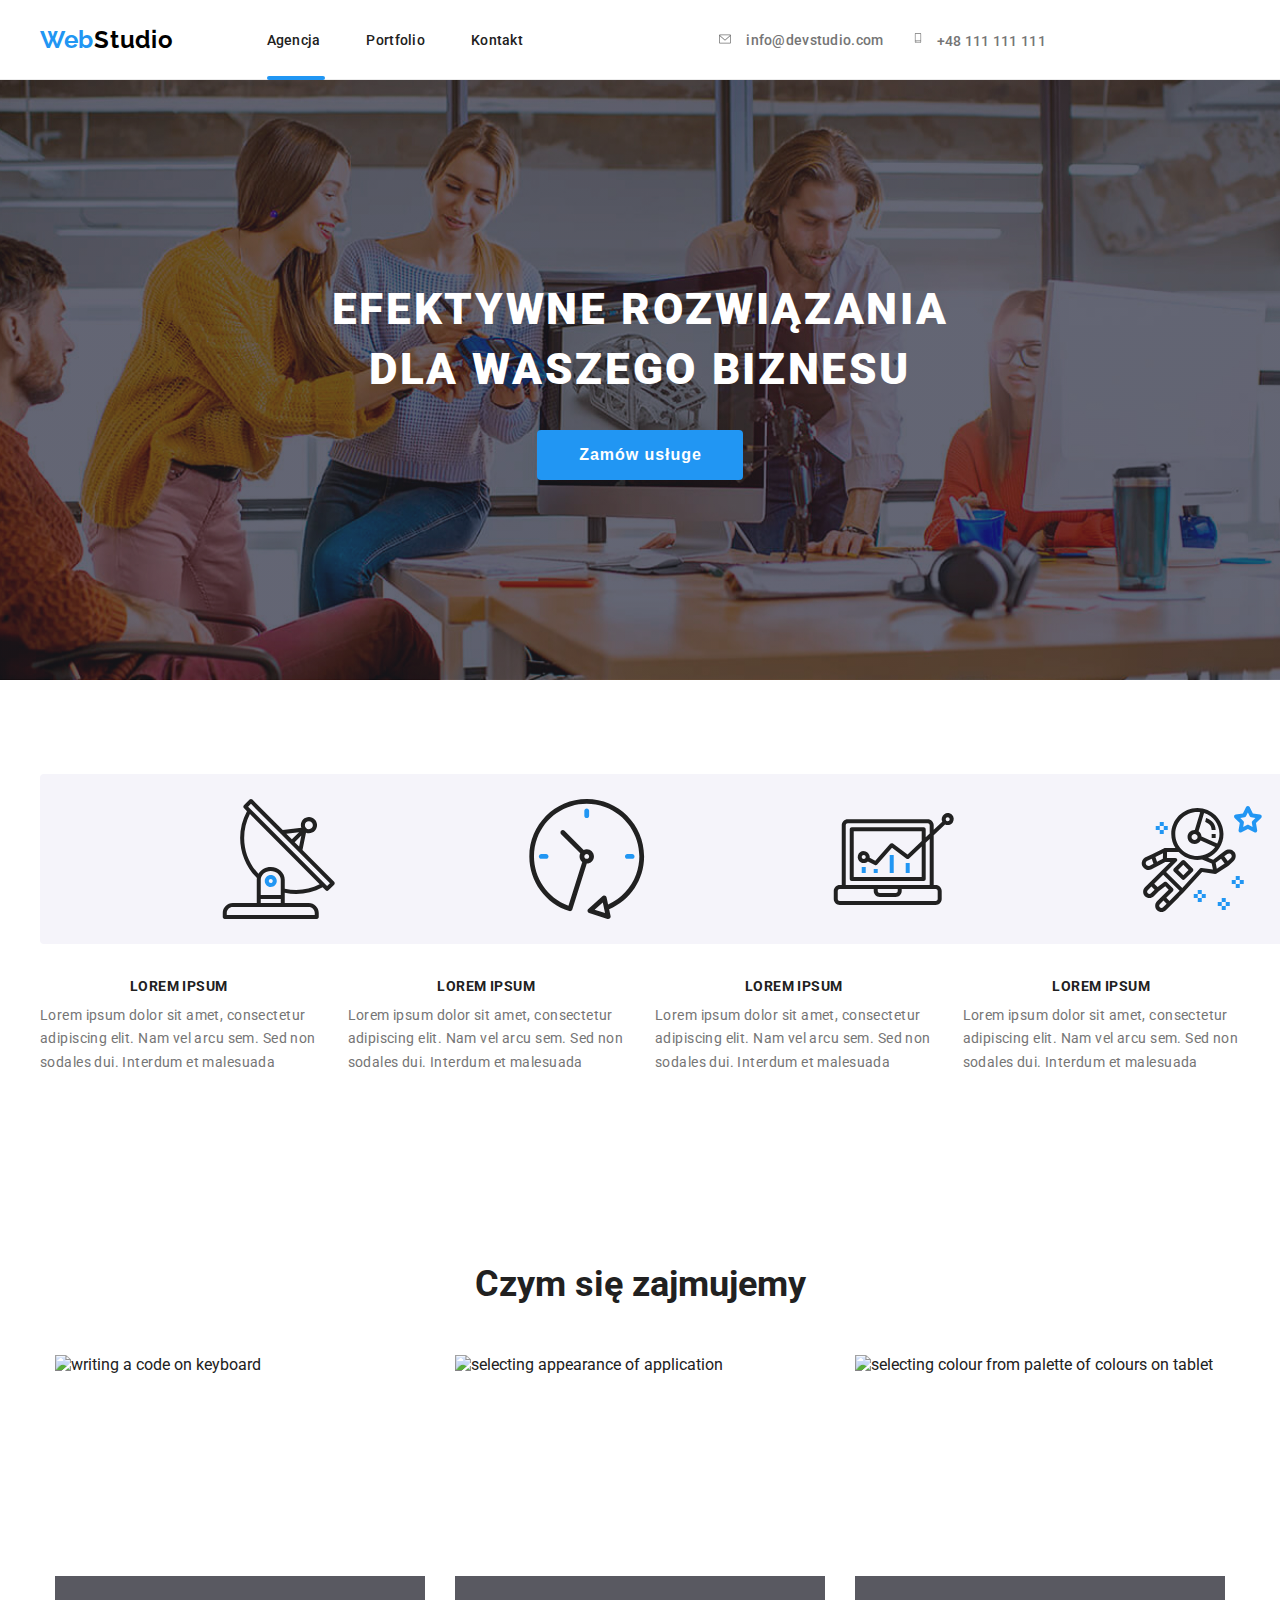
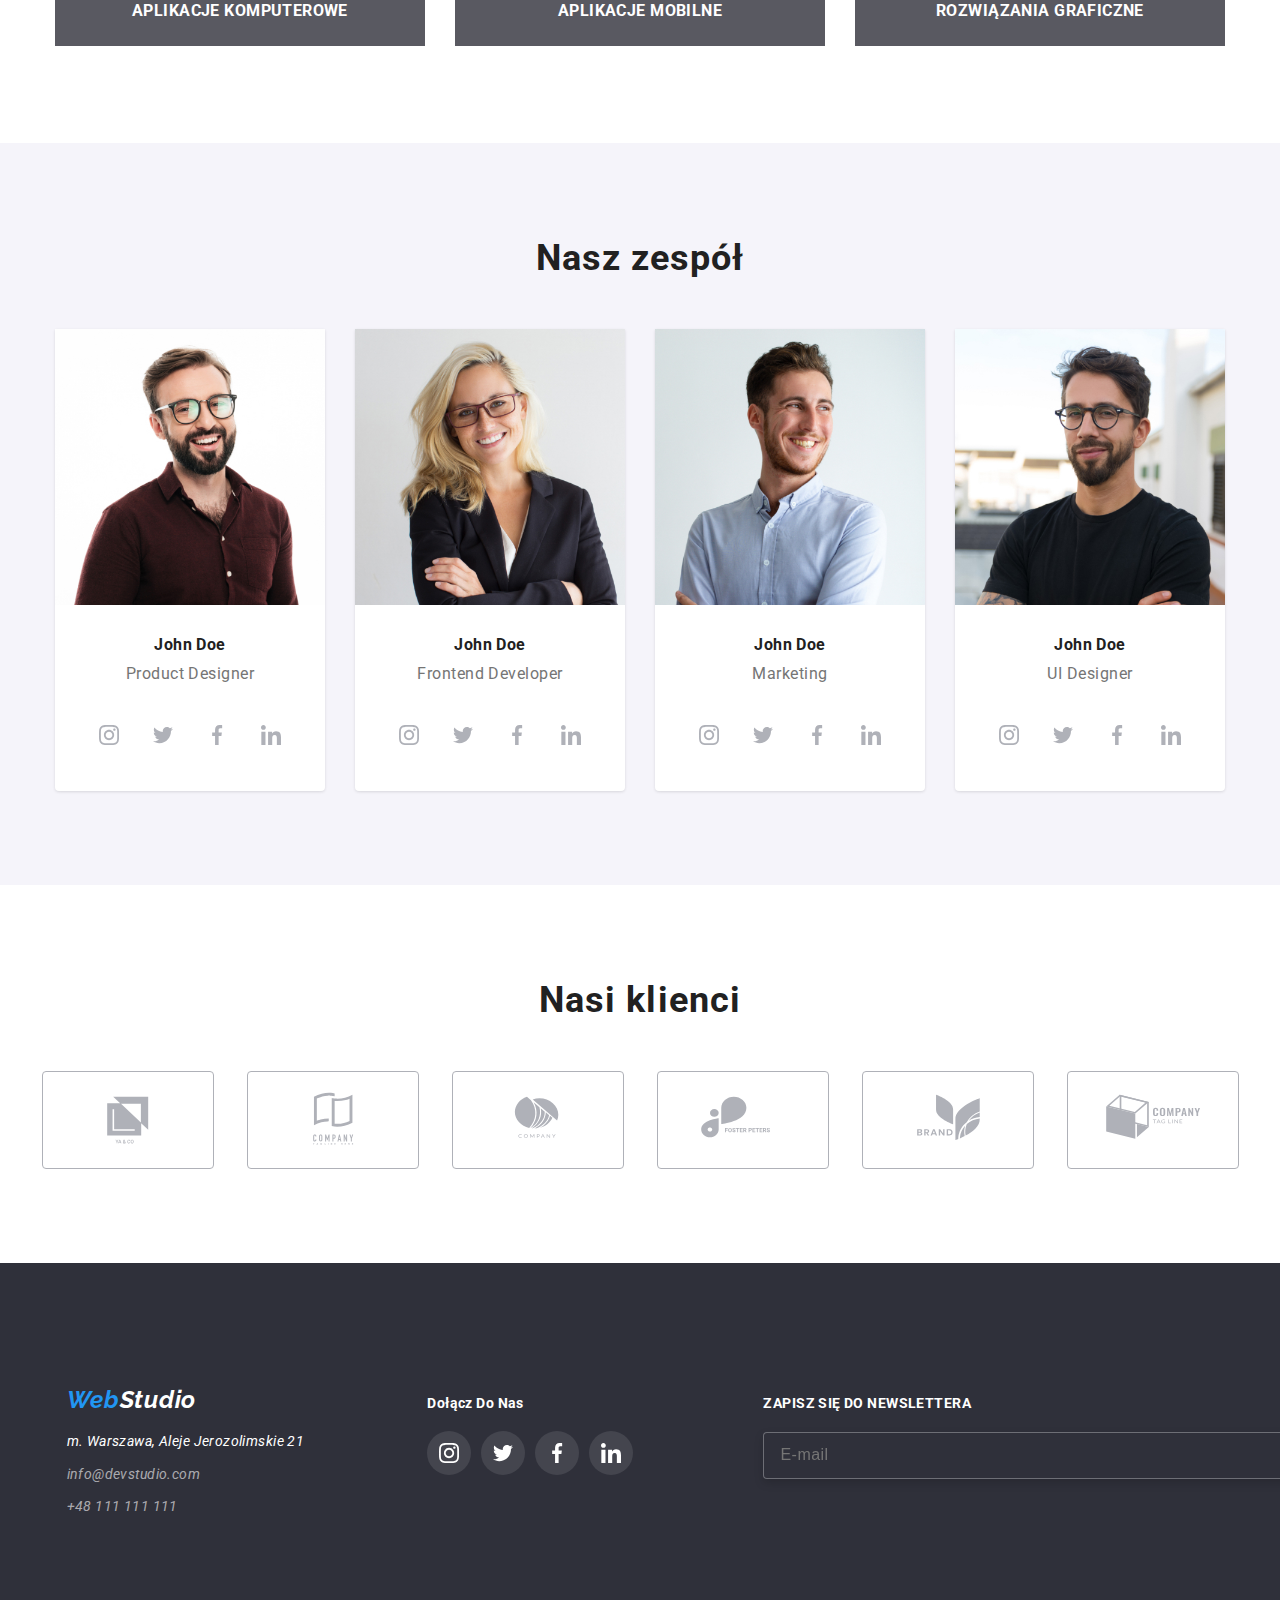
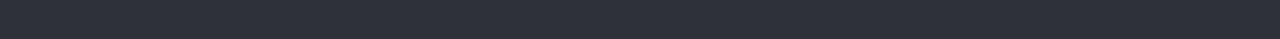
==== commit b4f1576e: "update" ====
--- a/index.html
+++ b/index.html
@@ -65,6 +65,11 @@
               </svg>
               +48 111 111 111
             </a>
+          </div>
+          <div class="header__mobile-menu">
+            <svg class="header__mobile-menu-icon" width="40" height="40" >
+              <use href="./images/icons/icons.svg#icon-hamburger"></use>
+            </svg>
           </div>
         </div>
       </div>
--- a/css/main.min.css
+++ b/css/main.min.css
@@ -1 +1 @@
-.example{margin:0 auto;min-width:320px;max-width:480px}.example__list{display:-webkit-box;display:-ms-flexbox;display:flex;-webkit-box-orient:vertical;-webkit-box-direction:normal;-ms-flex-direction:column;flex-direction:column;gap:30px}.example__image{width:100%;background-color:#f5f4fa;border-radius:4px;margin-bottom:30px;padding:25px 0}.example__header{font-size:14px;font-weight:bold;letter-spacing:.03em;margin-bottom:10px;display:-webkit-box;display:-ms-flexbox;display:flex;-webkit-box-pack:center;-ms-flex-pack:center;justify-content:center}.example__content{font-size:14px;line-height:1.7;letter-spacing:.03em;color:#757575}@media screen and (min-width: 768px){.example{max-width:768px}.example__list{-webkit-box-orient:horizontal;-webkit-box-direction:normal;-ms-flex-direction:row;flex-direction:row;-ms-flex-wrap:wrap;flex-wrap:wrap}.example__item{max-width:354px}}@media screen and (min-width: 1200px){.example{max-width:1200px}.example__list{-ms-flex-wrap:nowrap;flex-wrap:nowrap}.example__image{background-color:#f5f4fa;border-radius:4px;margin-bottom:30px;padding:25px 100px}.example__header{font-size:14px;font-weight:bold;letter-spacing:.03em;margin-bottom:10px}.example__content{font-size:14px;line-height:1.7;letter-spacing:.03em;color:#757575}}.footer{background-color:#2f303a}.footer__wrapper{padding-top:60px;padding-bottom:60px;display:-webkit-box;display:-ms-flexbox;display:flex;-webkit-box-orient:vertical;-webkit-box-direction:normal;-ms-flex-direction:column;flex-direction:column}.footer__adress{font-size:14px;line-height:1.7;color:#fff;text-decoration:none;letter-spacing:.03em;display:-webkit-box;display:-ms-flexbox;display:flex;-webkit-box-orient:vertical;-webkit-box-direction:normal;-ms-flex-direction:column;flex-direction:column;-webkit-box-align:center;-ms-flex-align:center;align-items:center;margin-top:20px;gap:9px;margin-bottom:60px}.footer__adress-contact{font-size:14px;line-height:1.7;color:rgba(255,255,255,.6);text-decoration:none;letter-spacing:.03em;-webkit-transition:color 250ms cubic-bezier(0.4, 0, 0.2, 1);transition:color 250ms cubic-bezier(0.4, 0, 0.2, 1)}.footer__adress-contact:hover,.footer__adress-contact:focus{color:#2196f3}.footer__adress-map{-webkit-transition:color 250ms cubic-bezier(0.4, 0, 0.2, 1);transition:color 250ms cubic-bezier(0.4, 0, 0.2, 1)}.footer__adress-map:link,.footer__adress-map:visited{color:#fff;text-decoration:none}.footer__adress-map:hover{color:#2196f3}.footer__social{display:-webkit-box;display:-ms-flexbox;display:flex;-webkit-box-orient:vertical;-webkit-box-direction:normal;-ms-flex-direction:column;flex-direction:column}.footer__social-list{display:-webkit-box;display:-ms-flexbox;display:flex;gap:10px;-webkit-box-pack:center;-ms-flex-pack:center;justify-content:center}.footer__social-header{padding-bottom:20px;font-weight:700;font-size:14px;letter-spacing:.03em;color:#fff;display:-webkit-box;display:-ms-flexbox;display:flex;-webkit-box-pack:center;-ms-flex-pack:center;justify-content:center;text-transform:uppercase}.footer__social-link-icon{border-radius:50%;fill:#fff;background-color:rgba(255,255,255,.1);-webkit-transition:background-color 250ms cubic-bezier(0.4, 0, 0.2, 1);transition:background-color 250ms cubic-bezier(0.4, 0, 0.2, 1)}.footer__social-link:hover .footer__social-link-icon{background-color:#2196f3;cursor:pointer}.footer__newsletter{display:-webkit-box;display:-ms-flexbox;display:flex;-webkit-box-orient:vertical;-webkit-box-direction:normal;-ms-flex-direction:column;flex-direction:column;-webkit-box-pack:center;-ms-flex-pack:center;justify-content:center;margin-top:60px;max-width:450px}.footer__newsletter-header{font-family:"Roboto";font-style:normal;font-weight:700;font-size:14px;line-height:16px;letter-spacing:.03em;text-transform:uppercase;color:#fff;display:-webkit-box;display:-ms-flexbox;display:flex;-webkit-box-pack:center;-ms-flex-pack:center;justify-content:center}.footer__newsletter-elements{display:-webkit-box;display:-ms-flexbox;display:flex;-webkit-box-orient:vertical;-webkit-box-direction:normal;-ms-flex-direction:column;flex-direction:column;-webkit-box-align:center;-ms-flex-align:center;align-items:center}.footer__newsletter-input{border:1px solid rgba(255,255,255,.3);-webkit-filter:drop-shadow(0px 4px 4px rgba(0, 0, 0, 0.15));filter:drop-shadow(0px 4px 4px rgba(0, 0, 0, 0.15));border-radius:4px;padding:15px 158px 15px 16px;display:-webkit-box;display:-ms-flexbox;display:flex;-webkit-box-align:center;-ms-flex-align:center;align-items:center;color:rgba(255,255,255,.6);background-color:#2f303a;margin-top:20px;margin-right:12px;width:100%}.footer__newsletter-input::-webkit-input-placeholder{font-weight:400;font-size:16px;line-height:20px;letter-spacing:.03em}.footer__newsletter-input::-moz-placeholder{font-weight:400;font-size:16px;line-height:20px;letter-spacing:.03em}.footer__newsletter-input:-ms-input-placeholder{font-weight:400;font-size:16px;line-height:20px;letter-spacing:.03em}.footer__newsletter-input::-ms-input-placeholder{font-weight:400;font-size:16px;line-height:20px;letter-spacing:.03em}.footer__newsletter-input::placeholder{font-weight:400;font-size:16px;line-height:20px;letter-spacing:.03em}.footer__newsletter-button{font-weight:700;font-size:16px;line-height:30px;letter-spacing:.06em;color:#fff;background-color:#2196f3;border:none;border-radius:4px;width:200px;height:50px;display:-webkit-box;display:-ms-flexbox;display:flex;-webkit-box-pack:center;-ms-flex-pack:center;justify-content:center;-webkit-box-align:center;-ms-flex-align:center;align-items:center;margin-top:20px;cursor:pointer}.footer__newsletter-button-icon{fill:#fff;margin-left:24px}@media screen and (min-width: 768px){.footer__wrapper{-webkit-box-orient:horizontal;-webkit-box-direction:normal;-ms-flex-direction:row;flex-direction:row;-ms-flex-wrap:wrap;flex-wrap:wrap;-ms-flex-pack:distribute;justify-content:space-around;-webkit-box-align:baseline;-ms-flex-align:baseline;align-items:baseline}.footer__newsletter-input{min-width:450px}}@media screen and (min-width: 1200px){.footer__wrapper{-webkit-box-orient:horizontal;-webkit-box-direction:normal;-ms-flex-direction:row;flex-direction:row}.footer__adress{-webkit-box-align:start;-ms-flex-align:start;align-items:flex-start}.footer__social{margin-left:70px;margin-top:72px}.footer__social-header{display:block;text-transform:capitalize}.footer__newsletter{display:block;margin-top:72px;margin-left:77px}.footer__newsletter-header{display:block}.footer__newsletter-elements{-webkit-box-orient:horizontal;-webkit-box-direction:normal;-ms-flex-direction:row;flex-direction:row}}.form{max-width:100%;display:-webkit-box;display:-ms-flexbox;display:flex;-webkit-box-orient:vertical;-webkit-box-direction:normal;-ms-flex-direction:column;flex-direction:column;-webkit-box-pack:center;-ms-flex-pack:center;justify-content:center;gap:10px}.form__elements{display:-webkit-box;display:-ms-flexbox;display:flex;-webkit-box-orient:vertical;-webkit-box-direction:normal;-ms-flex-direction:column;flex-direction:column;gap:4px}.form__label{position:relative;font-weight:400;font-size:12px;line-height:14px;color:#757575;letter-spacing:.01em}.form__input{padding-top:11px;padding-bottom:11px;padding-left:42px;border:1px solid rgba(33,33,33,.2);border-radius:4px;outline:none}.form__elements:focus-within .form__input{border:1px solid #2196f3}.form__elements:focus-within .form__icon{fill:#2196f3}.form__input-textarea{height:120px;resize:none;padding:12px 16px;border:1px solid rgba(33,33,33,.2);border-radius:4px;outline:none}.form__input-textarea::-webkit-input-placeholder{font-family:"Roboto";font-style:normal;font-weight:400;font-size:12px;line-height:14px;letter-spacing:.01em;color:rgba(117,117,117,.5)}.form__input-textarea::-moz-placeholder{font-family:"Roboto";font-style:normal;font-weight:400;font-size:12px;line-height:14px;letter-spacing:.01em;color:rgba(117,117,117,.5)}.form__input-textarea:-ms-input-placeholder{font-family:"Roboto";font-style:normal;font-weight:400;font-size:12px;line-height:14px;letter-spacing:.01em;color:rgba(117,117,117,.5)}.form__input-textarea::-ms-input-placeholder{font-family:"Roboto";font-style:normal;font-weight:400;font-size:12px;line-height:14px;letter-spacing:.01em;color:rgba(117,117,117,.5)}.form__input-textarea::placeholder{font-family:"Roboto";font-style:normal;font-weight:400;font-size:12px;line-height:14px;letter-spacing:.01em;color:rgba(117,117,117,.5)}.form__submit{padding:10px 76px;width:200px;height:50px;background-color:#2196f3;color:#fff;font-weight:700;font-size:16px;line-height:30px;border:none;border-radius:4px;display:-webkit-box;display:-ms-flexbox;display:flex;-webkit-box-align:center;-ms-flex-align:center;align-items:center;-webkit-box-pack:center;-ms-flex-pack:center;justify-content:center;margin-left:25%;margin-top:30px;cursor:pointer}.form__icon{position:absolute;top:32px;left:12px}.form__checkbox{font-weight:400;font-size:12px;line-height:14px;letter-spacing:.03em;position:relative}.form__checkbox-input{border:2px solid #212121;border-radius:2px;width:16px;height:15px;-webkit-appearance:none;-moz-appearance:none;appearance:none}.form__checkbox-regulations{color:#2196f3;text-decoration:underline}.form__checkbox-custom-icon{position:absolute;left:0;bottom:4px;opacity:0;border-radius:2px;fill:#fff}.form__checkbox-input:checked+.form__checkbox-custom-icon{background-color:#2196f3;border-color:#2196f3;opacity:1}@media screen and (min-width: 1200px){.form__checkbox{font-size:14px;line-height:24px}.form__checkbox-custom-icon{bottom:7px}}.header{border-bottom:1px solid #ececec}.header__wrapper{display:-webkit-box;display:-ms-flexbox;display:flex;padding-top:16px;padding-bottom:16px}.header__nav{display:-webkit-box;display:-ms-flexbox;display:flex;-webkit-box-align:center;-ms-flex-align:center;align-items:center;-webkit-box-pack:justify;-ms-flex-pack:justify;justify-content:space-between}.header__nav-list{display:none}.header__contacts{display:none}@media screen and (min-width: 768px){.header__wrapper{padding-top:26px;-webkit-box-pack:justify;-ms-flex-pack:justify;justify-content:space-between}.header__nav{display:-webkit-box;display:-ms-flexbox;display:flex;-webkit-box-align:center;-ms-flex-align:center;align-items:center;gap:93px}.header__nav-list{display:-webkit-box;display:-ms-flexbox;display:flex;gap:60px;position:relative}.header__nav-item{font-size:14px;text-decoration:none;letter-spacing:.02em;color:#212121;font-weight:500;-webkit-transition:color 250ms cubic-bezier(0.4, 0, 0.2, 1);transition:color 250ms cubic-bezier(0.4, 0, 0.2, 1)}.header__nav-item:hover,.header__nav-item:focus{color:#2196f3;cursor:pointer}.header__nav-item:hover::after,.header__nav-item:focus::after{content:"";width:58px;height:4px;top:46px;display:-webkit-box;display:-ms-flexbox;display:flex;-webkit-box-pack:center;-ms-flex-pack:center;justify-content:center;background-color:#2196f3;border-radius:2px;position:absolute}.header__nav-item--is-active::after{content:"";width:58px;height:4px;top:46px;display:-webkit-box;display:-ms-flexbox;display:flex;-webkit-box-pack:center;-ms-flex-pack:center;justify-content:center;background-color:#2196f3;border-radius:2px;position:absolute}.header__contacts{display:-webkit-box;display:-ms-flexbox;display:flex;-webkit-box-orient:vertical;-webkit-box-direction:normal;-ms-flex-direction:column;flex-direction:column;gap:10px}.header__contacts-item{font-size:14px;color:#757575;text-decoration:none;letter-spacing:.02em;font-weight:500;-webkit-transition:color 250ms cubic-bezier(0.4, 0, 0.2, 1);transition:color 250ms cubic-bezier(0.4, 0, 0.2, 1)}.header__contacts-item-icon{fill:#757575;margin-right:10px;padding:0;-webkit-transition:fill 250ms cubic-bezier(0.4, 0, 0.2, 1);transition:fill 250ms cubic-bezier(0.4, 0, 0.2, 1)}.header__contacts-item:hover,.header__contacts-item:focus{color:#2196f3;cursor:pointer}.header__contacts-item:hover .header__contacts-item-icon,.header__contacts-item:focus .header__contacts-item-icon{fill:#2196f3}}@media screen and (min-width: 1200px){.header{border-bottom:1px solid #ececec}.header__wrapper{display:-webkit-box;display:-ms-flexbox;display:flex;-webkit-box-pack:justify;-ms-flex-pack:justify;justify-content:space-between;-webkit-box-align:center;-ms-flex-align:center;align-items:center;padding-top:25px;padding-bottom:25px}.header__nav{display:-webkit-box;display:-ms-flexbox;display:flex;-webkit-box-align:center;-ms-flex-align:center;align-items:center;gap:93px}.header__nav-list{display:-webkit-box;display:-ms-flexbox;display:flex;gap:46px;position:relative}.header__nav-item{font-size:14px;text-decoration:none;letter-spacing:.02em;color:#212121;font-weight:500;-webkit-transition:color 250ms cubic-bezier(0.4, 0, 0.2, 1);transition:color 250ms cubic-bezier(0.4, 0, 0.2, 1)}.header__nav-item:hover,.header__nav-item:focus{color:#2196f3;cursor:pointer}.header__nav-item:hover::after,.header__nav-item:focus::after{content:"";width:58px;height:4px;top:46px;display:-webkit-box;display:-ms-flexbox;display:flex;-webkit-box-pack:center;-ms-flex-pack:center;justify-content:center;background-color:#2196f3;border-radius:2px;position:absolute}.header__nav-item--is-active::after{content:"";width:58px;height:4px;top:46px;display:-webkit-box;display:-ms-flexbox;display:flex;-webkit-box-pack:center;-ms-flex-pack:center;justify-content:center;background-color:#2196f3;border-radius:2px;position:absolute}.header__contacts{display:-webkit-box;display:-ms-flexbox;display:flex;-webkit-box-orient:horizontal;-webkit-box-direction:normal;-ms-flex-direction:row;flex-direction:row;-webkit-box-align:center;-ms-flex-align:center;align-items:center;gap:30px}.header__contacts-item{font-size:14px;color:#757575;text-decoration:none;letter-spacing:.02em;font-weight:500;-webkit-transition:color 250ms cubic-bezier(0.4, 0, 0.2, 1);transition:color 250ms cubic-bezier(0.4, 0, 0.2, 1)}.header__contacts-item-icon{fill:#757575;margin-right:10px;padding:0;-webkit-transition:fill 250ms cubic-bezier(0.4, 0, 0.2, 1);transition:fill 250ms cubic-bezier(0.4, 0, 0.2, 1)}.header__contacts-item:hover,.header__contacts-item:focus{color:#2196f3;cursor:pointer}.header__contacts-item:hover .header__contacts-item-icon,.header__contacts-item:focus .header__contacts-item-icon{fill:#2196f3}}.hero{background-color:#2f303a;background-image:-webkit-gradient(linear, left top, right top, from(rgba(47, 48, 58, 0.4)), color-stop(0%, rgba(47, 48, 58, 0.4))),url("../images/hero/hero-mobile.jpg");background-image:linear-gradient(90deg, rgba(47, 48, 58, 0.4) 0%, rgba(47, 48, 58, 0.4) 0%),url("../images/hero/hero-mobile.jpg");background-position:center;background-repeat:no-repeat;background-size:cover;padding-top:200px;padding-bottom:200px;text-align:center;display:-webkit-box;display:-ms-flexbox;display:flex;-webkit-box-orient:vertical;-webkit-box-direction:normal;-ms-flex-direction:column;flex-direction:column;-webkit-box-align:center;-ms-flex-align:center;align-items:center}.hero__header{font-size:44px;line-height:1.36;color:#fff;font-weight:900;letter-spacing:.06em;text-transform:uppercase;text-align:center;max-width:696px;margin-bottom:30px}.hero__button{background-color:#2196f3;letter-spacing:.06em;font-weight:bold;border:none;border-radius:4px;padding:10px 41px 10px 42px}.hero__button:hover{cursor:pointer}.hero__button-content{font-size:16px;letter-spacing:.06em;line-height:1.87;color:#fff}@media(min-device-pixel-ratio: 2),(-webkit-min-device-pixel-ratio: 2),(min-resolution: 192dpi),(min-resolution: 2dppx){.hero{background-image:url("../images/hero/hero-desktop@2x.jpg")}}@media screen and (min-width: 768px){.hero{background-image:-webkit-gradient(linear, left top, right top, from(rgba(47, 48, 58, 0.4)), color-stop(0%, rgba(47, 48, 58, 0.4))),url("../images/hero/hero-tablet.jpg");background-image:linear-gradient(90deg, rgba(47, 48, 58, 0.4) 0%, rgba(47, 48, 58, 0.4) 0%),url("../images/hero/hero-tablet.jpg")}}@media screen and (min-width: 1200px){.hero{background-color:#2f303a;background-image:-webkit-gradient(linear, left top, right top, from(rgba(47, 48, 58, 0.4)), color-stop(0%, rgba(47, 48, 58, 0.4))),url("../images/hero/hero-desktop.jpg");background-image:linear-gradient(90deg, rgba(47, 48, 58, 0.4) 0%, rgba(47, 48, 58, 0.4) 0%),url("../images/hero/hero-desktop.jpg");background-position:center;background-repeat:no-repeat;background-size:cover;padding-top:200px;padding-bottom:200px;text-align:center;display:-webkit-box;display:-ms-flexbox;display:flex;-webkit-box-orient:vertical;-webkit-box-direction:normal;-ms-flex-direction:column;flex-direction:column;-webkit-box-align:center;-ms-flex-align:center;align-items:center}.hero__header{font-size:44px;line-height:1.36;color:#fff;font-weight:900;letter-spacing:.06em;text-transform:uppercase;text-align:center;max-width:696px;margin-bottom:30px}.hero__button{background-color:#2196f3;letter-spacing:.06em;font-weight:bold;border:none;border-radius:4px;padding:10px 41px 10px 42px}.hero__button:hover{cursor:pointer}.hero__button-content{font-size:16px;letter-spacing:.06em;line-height:1.87;color:#fff}}.logo{color:#2196f3;font-family:"Raleway",sans-serif;font-size:24px;font-weight:bold;text-decoration:none;letter-spacing:.03em}.logo--second-part{color:#000}.logo--footer{color:#fff}.backdrop{position:fixed;left:0;top:0;width:100%;height:100%;background-color:rgba(0,0,0,.2)}.modal{position:absolute;top:calc(50% - 304px);left:calc(50% - 225px);max-width:450px;max-height:609px;background-color:#fff;-webkit-box-shadow:0px 1px 3px rgba(0,0,0,.12),0px 1px 1px rgba(0,0,0,.14),0px 2px 1px rgba(0,0,0,.2);box-shadow:0px 1px 3px rgba(0,0,0,.12),0px 1px 1px rgba(0,0,0,.14),0px 2px 1px rgba(0,0,0,.2);border-radius:4px;-webkit-transform:scale(1);transform:scale(1);padding:40px;-webkit-transition:-webkit-transform 500ms ease;transition:-webkit-transform 500ms ease;transition:transform 500ms ease;transition:transform 500ms ease, -webkit-transform 500ms ease}.modal__close-button{position:absolute;right:8px;top:8px;width:30px;height:30px;background:#fff;border:1px solid rgba(0,0,0,.1);border-radius:50%;cursor:pointer}.modal__header{font-weight:700;font-size:20px;line-height:30px;text-align:center;letter-spacing:.03em;color:#212121;margin-bottom:12px}.is-hidden{opacity:0;visibility:hidden;pointer-events:none;-webkit-transition:opacity 500ms 500ms ease,visibility 500ms 500ms ease,-webkit-transform 500ms 500ms ease;transition:opacity 500ms 500ms ease,visibility 500ms 500ms ease,-webkit-transform 500ms 500ms ease;transition:opacity 500ms 500ms ease,visibility 500ms 500ms ease,transform 500ms 500ms ease;transition:opacity 500ms 500ms ease,visibility 500ms 500ms ease,transform 500ms 500ms ease,-webkit-transform 500ms 500ms ease}.is-hidden .modal{-webkit-transform:scale(0.5);transform:scale(0.5)}@media screen and (min-width: 1200px){.modal{max-width:528px;top:calc(50% - 290px);left:calc(50% - 264px)}.modal__header{line-height:23px}}.our-clients__header{margin-bottom:50px;text-align:center;font-weight:700;font-size:36px;line-height:42px;letter-spacing:.03em}.our-clients__list{display:-webkit-box;display:-ms-flexbox;display:flex;-ms-flex-wrap:wrap;flex-wrap:wrap;gap:30px;-ms-flex-pack:distribute;justify-content:space-around}.our-clients__item{border:1px solid #afb1b8;border-radius:4px;-webkit-transition:border-color 250ms cubic-bezier(0.4, 0, 0.2, 1);transition:border-color 250ms cubic-bezier(0.4, 0, 0.2, 1)}.our-clients__item:hover,.our-clients__item:focus{border-color:#2196f3;cursor:pointer}.our-clients__item-icon{fill:#afb1b8;-webkit-transition:fill 250ms cubic-bezier(0.4, 0, 0.2, 1);transition:fill 250ms cubic-bezier(0.4, 0, 0.2, 1)}.our-clients__item-icon:hover,.our-clients__item-icon:focus{fill:#2196f3;cursor:pointer}@media screen and (min-width: 1200px){.our-clients__list{-ms-flex-wrap:nowrap;flex-wrap:nowrap}}.team{padding-top:94px;padding-bottom:94px}.team--bgcolor{background-color:#f5f4fa}.team__image img{width:100%;height:auto}.team__header{font-size:28px;font-weight:bold;text-align:center;letter-spacing:.03em;margin-bottom:30px}.team__list{display:-webkit-box;display:-ms-flexbox;display:flex;-webkit-box-orient:vertical;-webkit-box-direction:normal;-ms-flex-direction:column;flex-direction:column;gap:30px}.team__list-item{-webkit-box-shadow:0px 2px 1px 0px rgba(0,0,0,.2);box-shadow:0px 2px 1px 0px rgba(0,0,0,.2);-webkit-box-shadow:0px 1px 1px 0px rgba(0,0,0,.1411764706);box-shadow:0px 1px 1px 0px rgba(0,0,0,.1411764706);-webkit-box-shadow:0px 1px 3px 0px rgba(0,0,0,.1215686275);box-shadow:0px 1px 3px 0px rgba(0,0,0,.1215686275);border-radius:0px 0px 4px 4px;background:#fff}.team__employee-name{display:-webkit-box;display:-ms-flexbox;display:flex;-webkit-box-pack:center;-ms-flex-pack:center;justify-content:center;font-size:16px;font-weight:medium;letter-spacing:.03em;margin-top:30px;margin-bottom:10px}.team__employee-job{display:-webkit-box;display:-ms-flexbox;display:flex;-webkit-box-pack:center;-ms-flex-pack:center;justify-content:center;padding-bottom:30px;color:#757575;font-size:16px;letter-spacing:.03em}.team__social-list{display:-webkit-box;display:-ms-flexbox;display:flex;gap:10px;-webkit-box-pack:center;-ms-flex-pack:center;justify-content:center;margin-bottom:30px}.team__social-link{fill:#afb1b8;-webkit-transition:fill 250ms cubic-bezier(0.4, 0, 0.2, 1);transition:fill 250ms cubic-bezier(0.4, 0, 0.2, 1)}.team__social-link-wrapper{background-color:#fff;border-radius:50%;-webkit-transition:background-color 250ms cubic-bezier(0.4, 0, 0.2, 1);transition:background-color 250ms cubic-bezier(0.4, 0, 0.2, 1)}.team__social-link:hover .team__social-icon,.team__social-link:focus .team__social-icon{fill:#fff;cursor:pointer}.team__social-link:hover .team__social-link-wrapper,.team__social-link:focus .team__social-link-wrapper{background-color:#2196f3;cursor:pointer}@media screen and (min-width: 768px){.team__list{-webkit-box-orient:horizontal;-webkit-box-direction:normal;-ms-flex-direction:row;flex-direction:row;-ms-flex-wrap:wrap;flex-wrap:wrap}.team__list-item{max-width:354px}}@media screen and (min-width: 1200px){.team__header{font-size:36px;margin-bottom:50px}.team__list{-webkit-box-orient:horizontal;-webkit-box-direction:normal;-ms-flex-direction:row;flex-direction:row;gap:30px;-webkit-box-pack:center;-ms-flex-pack:center;justify-content:center}.team__list-item{max-width:270px}}.portfolio{padding:94px 0}.portfolio__navigation{display:-webkit-box;display:-ms-flexbox;display:flex;gap:9px;-webkit-box-pack:center;-ms-flex-pack:center;justify-content:center;margin-bottom:50px}.portfolio__navigation-button{font-size:16px;font-weight:500;line-height:1.62;letter-spacing:.03em;background-color:#f5f4fa;color:#212121;border:none;border-radius:4px;padding:6px 22px;-webkit-transition:background-color 250ms cubic-bezier(0.4, 0, 0.2, 1);transition:background-color 250ms cubic-bezier(0.4, 0, 0.2, 1)}.portfolio__navigation-button:hover{background-color:#2196f3;color:#fff;cursor:pointer;-webkit-box-shadow:0px 3px 1px rgba(0,0,0,.1),0px 1px 2px rgba(0,0,0,.08),0px 2px 2px rgba(0,0,0,.12);box-shadow:0px 3px 1px rgba(0,0,0,.1),0px 1px 2px rgba(0,0,0,.08),0px 2px 2px rgba(0,0,0,.12)}.portfolio__navigation-button:focus{background-color:#2196f3;color:#fff;-webkit-box-shadow:0px 3px 1px rgba(0,0,0,.1),0px 1px 2px rgba(0,0,0,.08),0px 2px 2px rgba(0,0,0,.12);box-shadow:0px 3px 1px rgba(0,0,0,.1),0px 1px 2px rgba(0,0,0,.08),0px 2px 2px rgba(0,0,0,.12)}.portfolio__elements{display:-webkit-box;display:-ms-flexbox;display:flex;-webkit-box-pack:center;-ms-flex-pack:center;justify-content:center;-ms-flex-wrap:wrap;flex-wrap:wrap;gap:30px}.portfolio__item-content{border:1px solid #eee;background:#fff;position:relative;overflow:hidden}.portfolio__item-overlay{position:absolute;left:0;top:0;background-color:rgba(33,150,243,.9);width:100%;height:100%;-webkit-transform:translateY(100%);transform:translateY(100%);-webkit-transition:-webkit-transform 250ms cubic-bezier(0.4, 0, 0.2, 1);transition:-webkit-transform 250ms cubic-bezier(0.4, 0, 0.2, 1);transition:transform 250ms cubic-bezier(0.4, 0, 0.2, 1);transition:transform 250ms cubic-bezier(0.4, 0, 0.2, 1), -webkit-transform 250ms cubic-bezier(0.4, 0, 0.2, 1);font-weight:400;font-size:18px;letter-spacing:.03em;line-height:1.55;color:#fff;padding:49px 45px 49px 24px}.portfolio__item:hover,.portfolio__item:focus{-webkit-box-shadow:0px 1px 1px rgba(0,0,0,.12),0px 4px 4px rgba(0,0,0,.06),1px 4px 6px rgba(0,0,0,.16);box-shadow:0px 1px 1px rgba(0,0,0,.12),0px 4px 4px rgba(0,0,0,.06),1px 4px 6px rgba(0,0,0,.16);cursor:pointer}.portfolio__item:hover .portfolio__item-overlay,.portfolio__item:focus .portfolio__item-overlay{-webkit-transform:translateY(0);transform:translateY(0)}.portfolio__item-description{padding:20px 24px;outline:1px solid #eee}.portfolio__item-description-header{font-size:18px;line-height:2;letter-spacing:.06em;font-weight:bold;color:#212121}.portfolio__item-description-category{font-size:16px;line-height:1.87;letter-spacing:.03;color:#757575}.what-we-do{display:none}@media screen and (min-width: 1200px){.what-we-do{display:block;padding-top:0px}.what-we-do__header{text-align:center;margin-bottom:50px;font-size:36px;font-weight:bold}.what-we-do__list{display:-webkit-box;display:-ms-flexbox;display:flex;-webkit-box-pack:center;-ms-flex-pack:center;justify-content:center;gap:30px}.what-we-do__list-item{position:relative}.what-we-do__list-item-description{position:absolute;left:0;bottom:3px;padding-top:27px;padding-bottom:27px;width:100%;background-color:rgba(47,48,58,.8);text-transform:uppercase;color:#fff;text-align:center;font-weight:700;font-size:14px;letter-spacing:.03em;line-height:16px}}*{margin:0;padding:0}ul{list-style-type:none}img{vertical-align:middle;display:block;height:auto;max-width:100%}.page-content{font-family:"Roboto",sans-serif;color:#212121}.container{max-width:480px;margin:0 auto;padding-left:15px;padding-right:15px}.section{padding-top:94px;padding-bottom:94px}@media screen and (min-width: 768px){.container{max-width:768px}}@media screen and (min-width: 1200px){.container{max-width:1200px}}/*# sourceMappingURL=main.min.css.map */+.example{margin:0 auto;min-width:320px;max-width:480px}.example__list{display:-webkit-box;display:-ms-flexbox;display:flex;-webkit-box-orient:vertical;-webkit-box-direction:normal;-ms-flex-direction:column;flex-direction:column;gap:30px}.example__image{width:100%;background-color:#f5f4fa;border-radius:4px;margin-bottom:30px;padding:25px 0}.example__header{font-size:14px;font-weight:bold;letter-spacing:.03em;margin-bottom:10px;display:-webkit-box;display:-ms-flexbox;display:flex;-webkit-box-pack:center;-ms-flex-pack:center;justify-content:center}.example__content{font-size:14px;line-height:1.7;letter-spacing:.03em;color:#757575}@media screen and (min-width: 768px){.example{max-width:768px}.example__list{-webkit-box-orient:horizontal;-webkit-box-direction:normal;-ms-flex-direction:row;flex-direction:row;-ms-flex-wrap:wrap;flex-wrap:wrap}.example__item{max-width:354px}}@media screen and (min-width: 1200px){.example{max-width:1200px}.example__list{-ms-flex-wrap:nowrap;flex-wrap:nowrap}.example__image{background-color:#f5f4fa;border-radius:4px;margin-bottom:30px;padding:25px 100px}.example__header{font-size:14px;font-weight:bold;letter-spacing:.03em;margin-bottom:10px}.example__content{font-size:14px;line-height:1.7;letter-spacing:.03em;color:#757575}}.footer{background-color:#2f303a}.footer__wrapper{padding-top:60px;padding-bottom:60px;display:-webkit-box;display:-ms-flexbox;display:flex;-webkit-box-orient:vertical;-webkit-box-direction:normal;-ms-flex-direction:column;flex-direction:column}.footer__adress{font-size:14px;line-height:1.7;color:#fff;text-decoration:none;letter-spacing:.03em;display:-webkit-box;display:-ms-flexbox;display:flex;-webkit-box-orient:vertical;-webkit-box-direction:normal;-ms-flex-direction:column;flex-direction:column;-webkit-box-align:center;-ms-flex-align:center;align-items:center;margin-top:20px;gap:9px;margin-bottom:60px}.footer__adress-contact{font-size:14px;line-height:1.7;color:rgba(255,255,255,.6);text-decoration:none;letter-spacing:.03em;-webkit-transition:color 250ms cubic-bezier(0.4, 0, 0.2, 1);transition:color 250ms cubic-bezier(0.4, 0, 0.2, 1)}.footer__adress-contact:hover,.footer__adress-contact:focus{color:#2196f3}.footer__adress-map{-webkit-transition:color 250ms cubic-bezier(0.4, 0, 0.2, 1);transition:color 250ms cubic-bezier(0.4, 0, 0.2, 1)}.footer__adress-map:link,.footer__adress-map:visited{color:#fff;text-decoration:none}.footer__adress-map:hover{color:#2196f3}.footer__social{display:-webkit-box;display:-ms-flexbox;display:flex;-webkit-box-orient:vertical;-webkit-box-direction:normal;-ms-flex-direction:column;flex-direction:column}.footer__social-list{display:-webkit-box;display:-ms-flexbox;display:flex;gap:10px;-webkit-box-pack:center;-ms-flex-pack:center;justify-content:center}.footer__social-header{padding-bottom:20px;font-weight:700;font-size:14px;letter-spacing:.03em;color:#fff;display:-webkit-box;display:-ms-flexbox;display:flex;-webkit-box-pack:center;-ms-flex-pack:center;justify-content:center;text-transform:uppercase}.footer__social-link-icon{border-radius:50%;fill:#fff;background-color:rgba(255,255,255,.1);-webkit-transition:background-color 250ms cubic-bezier(0.4, 0, 0.2, 1);transition:background-color 250ms cubic-bezier(0.4, 0, 0.2, 1)}.footer__social-link:hover .footer__social-link-icon{background-color:#2196f3;cursor:pointer}.footer__newsletter{display:-webkit-box;display:-ms-flexbox;display:flex;-webkit-box-orient:vertical;-webkit-box-direction:normal;-ms-flex-direction:column;flex-direction:column;-webkit-box-pack:center;-ms-flex-pack:center;justify-content:center;margin-top:60px;max-width:450px}.footer__newsletter-header{font-family:"Roboto";font-style:normal;font-weight:700;font-size:14px;line-height:16px;letter-spacing:.03em;text-transform:uppercase;color:#fff;display:-webkit-box;display:-ms-flexbox;display:flex;-webkit-box-pack:center;-ms-flex-pack:center;justify-content:center}.footer__newsletter-elements{display:-webkit-box;display:-ms-flexbox;display:flex;-webkit-box-orient:vertical;-webkit-box-direction:normal;-ms-flex-direction:column;flex-direction:column;-webkit-box-align:center;-ms-flex-align:center;align-items:center}.footer__newsletter-input{border:1px solid rgba(255,255,255,.3);-webkit-filter:drop-shadow(0px 4px 4px rgba(0, 0, 0, 0.15));filter:drop-shadow(0px 4px 4px rgba(0, 0, 0, 0.15));border-radius:4px;padding:15px 158px 15px 16px;display:-webkit-box;display:-ms-flexbox;display:flex;-webkit-box-align:center;-ms-flex-align:center;align-items:center;color:rgba(255,255,255,.6);background-color:#2f303a;margin-top:20px;margin-right:12px;width:100%}.footer__newsletter-input::-webkit-input-placeholder{font-weight:400;font-size:16px;line-height:20px;letter-spacing:.03em}.footer__newsletter-input::-moz-placeholder{font-weight:400;font-size:16px;line-height:20px;letter-spacing:.03em}.footer__newsletter-input:-ms-input-placeholder{font-weight:400;font-size:16px;line-height:20px;letter-spacing:.03em}.footer__newsletter-input::-ms-input-placeholder{font-weight:400;font-size:16px;line-height:20px;letter-spacing:.03em}.footer__newsletter-input::placeholder{font-weight:400;font-size:16px;line-height:20px;letter-spacing:.03em}.footer__newsletter-button{font-weight:700;font-size:16px;line-height:30px;letter-spacing:.06em;color:#fff;background-color:#2196f3;border:none;border-radius:4px;width:200px;height:50px;display:-webkit-box;display:-ms-flexbox;display:flex;-webkit-box-pack:center;-ms-flex-pack:center;justify-content:center;-webkit-box-align:center;-ms-flex-align:center;align-items:center;margin-top:20px;cursor:pointer}.footer__newsletter-button-icon{fill:#fff;margin-left:24px}@media screen and (min-width: 768px){.footer__wrapper{-webkit-box-orient:horizontal;-webkit-box-direction:normal;-ms-flex-direction:row;flex-direction:row;-ms-flex-wrap:wrap;flex-wrap:wrap;-ms-flex-pack:distribute;justify-content:space-around;-webkit-box-align:baseline;-ms-flex-align:baseline;align-items:baseline}.footer__newsletter-input{min-width:450px}}@media screen and (min-width: 1200px){.footer__wrapper{-webkit-box-orient:horizontal;-webkit-box-direction:normal;-ms-flex-direction:row;flex-direction:row}.footer__adress{-webkit-box-align:start;-ms-flex-align:start;align-items:flex-start}.footer__social{display:block;margin-left:70px;margin-top:72px}.footer__social-header{display:block;text-transform:capitalize}.footer__newsletter{display:block;margin-top:72px;margin-left:77px}.footer__newsletter-header{display:block}.footer__newsletter-elements{-webkit-box-orient:horizontal;-webkit-box-direction:normal;-ms-flex-direction:row;flex-direction:row}.footer__newsletter-input{max-width:358px}}.form{max-width:100%;display:-webkit-box;display:-ms-flexbox;display:flex;-webkit-box-orient:vertical;-webkit-box-direction:normal;-ms-flex-direction:column;flex-direction:column;-webkit-box-pack:center;-ms-flex-pack:center;justify-content:center;gap:10px}.form__elements{display:-webkit-box;display:-ms-flexbox;display:flex;-webkit-box-orient:vertical;-webkit-box-direction:normal;-ms-flex-direction:column;flex-direction:column;gap:4px}.form__label{position:relative;font-weight:400;font-size:12px;line-height:14px;color:#757575;letter-spacing:.01em}.form__input{padding-top:11px;padding-bottom:11px;padding-left:42px;border:1px solid rgba(33,33,33,.2);border-radius:4px;outline:none}.form__elements:focus-within .form__input{border:1px solid #2196f3}.form__elements:focus-within .form__icon{fill:#2196f3}.form__input-textarea{height:120px;resize:none;padding:12px 16px;border:1px solid rgba(33,33,33,.2);border-radius:4px;outline:none}.form__input-textarea::-webkit-input-placeholder{font-family:"Roboto";font-style:normal;font-weight:400;font-size:12px;line-height:14px;letter-spacing:.01em;color:rgba(117,117,117,.5)}.form__input-textarea::-moz-placeholder{font-family:"Roboto";font-style:normal;font-weight:400;font-size:12px;line-height:14px;letter-spacing:.01em;color:rgba(117,117,117,.5)}.form__input-textarea:-ms-input-placeholder{font-family:"Roboto";font-style:normal;font-weight:400;font-size:12px;line-height:14px;letter-spacing:.01em;color:rgba(117,117,117,.5)}.form__input-textarea::-ms-input-placeholder{font-family:"Roboto";font-style:normal;font-weight:400;font-size:12px;line-height:14px;letter-spacing:.01em;color:rgba(117,117,117,.5)}.form__input-textarea::placeholder{font-family:"Roboto";font-style:normal;font-weight:400;font-size:12px;line-height:14px;letter-spacing:.01em;color:rgba(117,117,117,.5)}.form__submit{padding:10px 76px;width:200px;height:50px;background-color:#2196f3;color:#fff;font-weight:700;font-size:16px;line-height:30px;border:none;border-radius:4px;display:-webkit-box;display:-ms-flexbox;display:flex;-webkit-box-align:center;-ms-flex-align:center;align-items:center;-webkit-box-pack:center;-ms-flex-pack:center;justify-content:center;margin-left:25%;margin-top:30px;cursor:pointer}.form__icon{position:absolute;top:32px;left:12px}.form__checkbox{font-weight:400;font-size:12px;line-height:14px;letter-spacing:.03em;position:relative}.form__checkbox-input{border:2px solid #212121;border-radius:2px;width:16px;height:15px;-webkit-appearance:none;-moz-appearance:none;appearance:none}.form__checkbox-regulations{color:#2196f3;text-decoration:underline}.form__checkbox-custom-icon{position:absolute;left:0;bottom:4px;opacity:0;border-radius:2px;fill:#fff}.form__checkbox-input:checked+.form__checkbox-custom-icon{background-color:#2196f3;border-color:#2196f3;opacity:1}@media screen and (min-width: 1200px){.form__checkbox{font-size:14px;line-height:24px}.form__checkbox-custom-icon{bottom:7px}}.header{border-bottom:1px solid #ececec}.header__wrapper{display:-webkit-box;display:-ms-flexbox;display:flex;padding-top:16px;padding-bottom:16px;-webkit-box-pack:justify;-ms-flex-pack:justify;justify-content:space-between}.header__nav{display:-webkit-box;display:-ms-flexbox;display:flex;-webkit-box-align:center;-ms-flex-align:center;align-items:center;-webkit-box-pack:justify;-ms-flex-pack:justify;justify-content:space-between}.header__nav-list{display:none}.header__contacts{display:none}@media screen and (min-width: 768px){.header__wrapper{padding-top:26px;-webkit-box-pack:justify;-ms-flex-pack:justify;justify-content:space-between}.header__nav{display:-webkit-box;display:-ms-flexbox;display:flex;-webkit-box-align:center;-ms-flex-align:center;align-items:center;gap:93px}.header__nav-list{display:-webkit-box;display:-ms-flexbox;display:flex;gap:60px;position:relative}.header__nav-item{font-size:14px;text-decoration:none;letter-spacing:.02em;color:#212121;font-weight:500;-webkit-transition:color 250ms cubic-bezier(0.4, 0, 0.2, 1);transition:color 250ms cubic-bezier(0.4, 0, 0.2, 1)}.header__nav-item:hover,.header__nav-item:focus{color:#2196f3;cursor:pointer}.header__nav-item:hover::after,.header__nav-item:focus::after{content:"";width:58px;height:4px;top:46px;display:-webkit-box;display:-ms-flexbox;display:flex;-webkit-box-pack:center;-ms-flex-pack:center;justify-content:center;background-color:#2196f3;border-radius:2px;position:absolute}.header__nav-item--is-active::after{content:"";width:58px;height:4px;top:46px;display:-webkit-box;display:-ms-flexbox;display:flex;-webkit-box-pack:center;-ms-flex-pack:center;justify-content:center;background-color:#2196f3;border-radius:2px;position:absolute}.header__contacts{display:-webkit-box;display:-ms-flexbox;display:flex;-webkit-box-orient:vertical;-webkit-box-direction:normal;-ms-flex-direction:column;flex-direction:column;gap:10px}.header__contacts-item{font-size:14px;color:#757575;text-decoration:none;letter-spacing:.02em;font-weight:500;-webkit-transition:color 250ms cubic-bezier(0.4, 0, 0.2, 1);transition:color 250ms cubic-bezier(0.4, 0, 0.2, 1)}.header__contacts-item-icon{fill:#757575;margin-right:10px;padding:0;-webkit-transition:fill 250ms cubic-bezier(0.4, 0, 0.2, 1);transition:fill 250ms cubic-bezier(0.4, 0, 0.2, 1)}.header__contacts-item:hover,.header__contacts-item:focus{color:#2196f3;cursor:pointer}.header__contacts-item:hover .header__contacts-item-icon,.header__contacts-item:focus .header__contacts-item-icon{fill:#2196f3}.header__mobile-menu-icon{display:none}}@media screen and (min-width: 1200px){.header{border-bottom:1px solid #ececec}.header__wrapper{display:-webkit-box;display:-ms-flexbox;display:flex;-webkit-box-pack:justify;-ms-flex-pack:justify;justify-content:space-between;-webkit-box-align:center;-ms-flex-align:center;align-items:center;padding-top:25px;padding-bottom:25px}.header__nav{display:-webkit-box;display:-ms-flexbox;display:flex;-webkit-box-align:center;-ms-flex-align:center;align-items:center;gap:93px}.header__nav-list{display:-webkit-box;display:-ms-flexbox;display:flex;gap:46px;position:relative}.header__nav-item{font-size:14px;text-decoration:none;letter-spacing:.02em;color:#212121;font-weight:500;-webkit-transition:color 250ms cubic-bezier(0.4, 0, 0.2, 1);transition:color 250ms cubic-bezier(0.4, 0, 0.2, 1)}.header__nav-item:hover,.header__nav-item:focus{color:#2196f3;cursor:pointer}.header__nav-item:hover::after,.header__nav-item:focus::after{content:"";width:58px;height:4px;top:46px;display:-webkit-box;display:-ms-flexbox;display:flex;-webkit-box-pack:center;-ms-flex-pack:center;justify-content:center;background-color:#2196f3;border-radius:2px;position:absolute}.header__nav-item--is-active::after{content:"";width:58px;height:4px;top:46px;display:-webkit-box;display:-ms-flexbox;display:flex;-webkit-box-pack:center;-ms-flex-pack:center;justify-content:center;background-color:#2196f3;border-radius:2px;position:absolute}.header__contacts{display:-webkit-box;display:-ms-flexbox;display:flex;-webkit-box-orient:horizontal;-webkit-box-direction:normal;-ms-flex-direction:row;flex-direction:row;-webkit-box-align:center;-ms-flex-align:center;align-items:center;gap:30px}.header__contacts-item{font-size:14px;color:#757575;text-decoration:none;letter-spacing:.02em;font-weight:500;-webkit-transition:color 250ms cubic-bezier(0.4, 0, 0.2, 1);transition:color 250ms cubic-bezier(0.4, 0, 0.2, 1)}.header__contacts-item-icon{fill:#757575;margin-right:10px;padding:0;-webkit-transition:fill 250ms cubic-bezier(0.4, 0, 0.2, 1);transition:fill 250ms cubic-bezier(0.4, 0, 0.2, 1)}.header__contacts-item:hover,.header__contacts-item:focus{color:#2196f3;cursor:pointer}.header__contacts-item:hover .header__contacts-item-icon,.header__contacts-item:focus .header__contacts-item-icon{fill:#2196f3}.header__mobile-menu-icon{display:none}}.hero{background-color:#2f303a;background-image:-webkit-gradient(linear, left top, right top, from(rgba(47, 48, 58, 0.4)), color-stop(0%, rgba(47, 48, 58, 0.4))),url("../images/hero/hero-mobile.jpg");background-image:linear-gradient(90deg, rgba(47, 48, 58, 0.4) 0%, rgba(47, 48, 58, 0.4) 0%),url("../images/hero/hero-mobile.jpg");background-position:center;background-repeat:no-repeat;background-size:cover;padding-top:200px;padding-bottom:200px;text-align:center;display:-webkit-box;display:-ms-flexbox;display:flex;-webkit-box-orient:vertical;-webkit-box-direction:normal;-ms-flex-direction:column;flex-direction:column;-webkit-box-align:center;-ms-flex-align:center;align-items:center}.hero__header{font-size:44px;line-height:1.36;color:#fff;font-weight:900;letter-spacing:.06em;text-transform:uppercase;text-align:center;max-width:696px;margin-bottom:30px}.hero__button{background-color:#2196f3;letter-spacing:.06em;font-weight:bold;border:none;border-radius:4px;padding:10px 41px 10px 42px}.hero__button:hover{cursor:pointer}.hero__button-content{font-size:16px;letter-spacing:.06em;line-height:1.87;color:#fff}@media(min-device-pixel-ratio: 2),(-webkit-min-device-pixel-ratio: 2),(min-resolution: 192dpi),(min-resolution: 2dppx){.hero{background-image:url("../images/hero/hero-desktop@2x.jpg")}}@media screen and (min-width: 768px){.hero{background-image:-webkit-gradient(linear, left top, right top, from(rgba(47, 48, 58, 0.4)), color-stop(0%, rgba(47, 48, 58, 0.4))),url("../images/hero/hero-tablet.jpg");background-image:linear-gradient(90deg, rgba(47, 48, 58, 0.4) 0%, rgba(47, 48, 58, 0.4) 0%),url("../images/hero/hero-tablet.jpg")}}@media screen and (min-width: 1200px){.hero{background-color:#2f303a;background-image:-webkit-gradient(linear, left top, right top, from(rgba(47, 48, 58, 0.4)), color-stop(0%, rgba(47, 48, 58, 0.4))),url("../images/hero/hero-desktop.jpg");background-image:linear-gradient(90deg, rgba(47, 48, 58, 0.4) 0%, rgba(47, 48, 58, 0.4) 0%),url("../images/hero/hero-desktop.jpg");background-position:center;background-repeat:no-repeat;background-size:cover;padding-top:200px;padding-bottom:200px;text-align:center;display:-webkit-box;display:-ms-flexbox;display:flex;-webkit-box-orient:vertical;-webkit-box-direction:normal;-ms-flex-direction:column;flex-direction:column;-webkit-box-align:center;-ms-flex-align:center;align-items:center}.hero__header{font-size:44px;line-height:1.36;color:#fff;font-weight:900;letter-spacing:.06em;text-transform:uppercase;text-align:center;max-width:696px;margin-bottom:30px}.hero__button{background-color:#2196f3;letter-spacing:.06em;font-weight:bold;border:none;border-radius:4px;padding:10px 41px 10px 42px}.hero__button:hover{cursor:pointer}.hero__button-content{font-size:16px;letter-spacing:.06em;line-height:1.87;color:#fff}}.logo{color:#2196f3;font-family:"Raleway",sans-serif;font-size:24px;font-weight:bold;text-decoration:none;letter-spacing:.03em}.logo--second-part{color:#000}.logo--footer{color:#fff}.backdrop{position:fixed;left:0;top:0;width:100%;height:100%;background-color:rgba(0,0,0,.2)}.modal{position:absolute;top:calc(50% - 304px);left:calc(50% - 225px);max-width:450px;max-height:609px;background-color:#fff;-webkit-box-shadow:0px 1px 3px rgba(0,0,0,.12),0px 1px 1px rgba(0,0,0,.14),0px 2px 1px rgba(0,0,0,.2);box-shadow:0px 1px 3px rgba(0,0,0,.12),0px 1px 1px rgba(0,0,0,.14),0px 2px 1px rgba(0,0,0,.2);border-radius:4px;-webkit-transform:scale(1);transform:scale(1);padding:40px;-webkit-transition:-webkit-transform 500ms ease;transition:-webkit-transform 500ms ease;transition:transform 500ms ease;transition:transform 500ms ease, -webkit-transform 500ms ease}.modal__close-button{position:absolute;right:8px;top:8px;width:30px;height:30px;background:#fff;border:1px solid rgba(0,0,0,.1);border-radius:50%;cursor:pointer}.modal__header{font-weight:700;font-size:20px;line-height:30px;text-align:center;letter-spacing:.03em;color:#212121;margin-bottom:12px}.is-hidden{opacity:0;visibility:hidden;pointer-events:none;-webkit-transition:opacity 500ms 500ms ease,visibility 500ms 500ms ease,-webkit-transform 500ms 500ms ease;transition:opacity 500ms 500ms ease,visibility 500ms 500ms ease,-webkit-transform 500ms 500ms ease;transition:opacity 500ms 500ms ease,visibility 500ms 500ms ease,transform 500ms 500ms ease;transition:opacity 500ms 500ms ease,visibility 500ms 500ms ease,transform 500ms 500ms ease,-webkit-transform 500ms 500ms ease}.is-hidden .modal{-webkit-transform:scale(0.5);transform:scale(0.5)}@media screen and (min-width: 1200px){.modal{max-width:528px;top:calc(50% - 290px);left:calc(50% - 264px)}.modal__header{line-height:23px}}.our-clients__header{margin-bottom:50px;text-align:center;font-weight:700;font-size:36px;line-height:42px;letter-spacing:.03em}.our-clients__list{display:-webkit-box;display:-ms-flexbox;display:flex;-ms-flex-wrap:wrap;flex-wrap:wrap;gap:30px;-ms-flex-pack:distribute;justify-content:space-around}.our-clients__item{border:1px solid #afb1b8;border-radius:4px;-webkit-transition:border-color 250ms cubic-bezier(0.4, 0, 0.2, 1);transition:border-color 250ms cubic-bezier(0.4, 0, 0.2, 1)}.our-clients__item:hover,.our-clients__item:focus{border-color:#2196f3;cursor:pointer}.our-clients__item-icon{fill:#afb1b8;-webkit-transition:fill 250ms cubic-bezier(0.4, 0, 0.2, 1);transition:fill 250ms cubic-bezier(0.4, 0, 0.2, 1)}.our-clients__item-icon:hover,.our-clients__item-icon:focus{fill:#2196f3;cursor:pointer}@media screen and (min-width: 1200px){.our-clients__list{-ms-flex-wrap:nowrap;flex-wrap:nowrap}}.team{padding-top:94px;padding-bottom:94px}.team--bgcolor{background-color:#f5f4fa}.team__image img{width:100%;height:auto}.team__header{font-size:28px;font-weight:bold;text-align:center;letter-spacing:.03em;margin-bottom:30px}.team__list{display:-webkit-box;display:-ms-flexbox;display:flex;-webkit-box-orient:vertical;-webkit-box-direction:normal;-ms-flex-direction:column;flex-direction:column;gap:30px}.team__list-item{-webkit-box-shadow:0px 2px 1px 0px rgba(0,0,0,.2);box-shadow:0px 2px 1px 0px rgba(0,0,0,.2);-webkit-box-shadow:0px 1px 1px 0px rgba(0,0,0,.1411764706);box-shadow:0px 1px 1px 0px rgba(0,0,0,.1411764706);-webkit-box-shadow:0px 1px 3px 0px rgba(0,0,0,.1215686275);box-shadow:0px 1px 3px 0px rgba(0,0,0,.1215686275);border-radius:0px 0px 4px 4px;background:#fff}.team__employee-name{display:-webkit-box;display:-ms-flexbox;display:flex;-webkit-box-pack:center;-ms-flex-pack:center;justify-content:center;font-size:16px;font-weight:medium;letter-spacing:.03em;margin-top:30px;margin-bottom:10px}.team__employee-job{display:-webkit-box;display:-ms-flexbox;display:flex;-webkit-box-pack:center;-ms-flex-pack:center;justify-content:center;padding-bottom:30px;color:#757575;font-size:16px;letter-spacing:.03em}.team__social-list{display:-webkit-box;display:-ms-flexbox;display:flex;gap:10px;-webkit-box-pack:center;-ms-flex-pack:center;justify-content:center;margin-bottom:30px}.team__social-link{fill:#afb1b8;-webkit-transition:fill 250ms cubic-bezier(0.4, 0, 0.2, 1);transition:fill 250ms cubic-bezier(0.4, 0, 0.2, 1)}.team__social-link-wrapper{background-color:#fff;border-radius:50%;-webkit-transition:background-color 250ms cubic-bezier(0.4, 0, 0.2, 1);transition:background-color 250ms cubic-bezier(0.4, 0, 0.2, 1)}.team__social-link:hover .team__social-icon,.team__social-link:focus .team__social-icon{fill:#fff;cursor:pointer}.team__social-link:hover .team__social-link-wrapper,.team__social-link:focus .team__social-link-wrapper{background-color:#2196f3;cursor:pointer}@media screen and (min-width: 768px){.team__list{-webkit-box-orient:horizontal;-webkit-box-direction:normal;-ms-flex-direction:row;flex-direction:row;-ms-flex-wrap:wrap;flex-wrap:wrap}.team__list-item{max-width:354px}}@media screen and (min-width: 1200px){.team__header{font-size:36px;margin-bottom:50px}.team__list{-webkit-box-orient:horizontal;-webkit-box-direction:normal;-ms-flex-direction:row;flex-direction:row;gap:30px;-webkit-box-pack:center;-ms-flex-pack:center;justify-content:center}.team__list-item{max-width:270px}}.portfolio{padding:94px 0}.portfolio__navigation{display:-webkit-box;display:-ms-flexbox;display:flex;gap:9px;-webkit-box-pack:center;-ms-flex-pack:center;justify-content:center;margin-bottom:50px}.portfolio__navigation-button{font-size:16px;font-weight:500;line-height:1.62;letter-spacing:.03em;background-color:#f5f4fa;color:#212121;border:none;border-radius:4px;padding:6px 22px;-webkit-transition:background-color 250ms cubic-bezier(0.4, 0, 0.2, 1);transition:background-color 250ms cubic-bezier(0.4, 0, 0.2, 1)}.portfolio__navigation-button:hover{background-color:#2196f3;color:#fff;cursor:pointer;-webkit-box-shadow:0px 3px 1px rgba(0,0,0,.1),0px 1px 2px rgba(0,0,0,.08),0px 2px 2px rgba(0,0,0,.12);box-shadow:0px 3px 1px rgba(0,0,0,.1),0px 1px 2px rgba(0,0,0,.08),0px 2px 2px rgba(0,0,0,.12)}.portfolio__navigation-button:focus{background-color:#2196f3;color:#fff;-webkit-box-shadow:0px 3px 1px rgba(0,0,0,.1),0px 1px 2px rgba(0,0,0,.08),0px 2px 2px rgba(0,0,0,.12);box-shadow:0px 3px 1px rgba(0,0,0,.1),0px 1px 2px rgba(0,0,0,.08),0px 2px 2px rgba(0,0,0,.12)}.portfolio__elements{display:-webkit-box;display:-ms-flexbox;display:flex;-webkit-box-pack:center;-ms-flex-pack:center;justify-content:center;-ms-flex-wrap:wrap;flex-wrap:wrap;gap:30px}.portfolio__item-content{border:1px solid #eee;background:#fff;position:relative;overflow:hidden}.portfolio__item-overlay{position:absolute;left:0;top:0;background-color:rgba(33,150,243,.9);width:100%;height:100%;-webkit-transform:translateY(100%);transform:translateY(100%);-webkit-transition:-webkit-transform 250ms cubic-bezier(0.4, 0, 0.2, 1);transition:-webkit-transform 250ms cubic-bezier(0.4, 0, 0.2, 1);transition:transform 250ms cubic-bezier(0.4, 0, 0.2, 1);transition:transform 250ms cubic-bezier(0.4, 0, 0.2, 1), -webkit-transform 250ms cubic-bezier(0.4, 0, 0.2, 1);font-weight:400;font-size:18px;letter-spacing:.03em;line-height:1.55;color:#fff;padding:49px 45px 49px 24px}.portfolio__item:hover,.portfolio__item:focus{-webkit-box-shadow:0px 1px 1px rgba(0,0,0,.12),0px 4px 4px rgba(0,0,0,.06),1px 4px 6px rgba(0,0,0,.16);box-shadow:0px 1px 1px rgba(0,0,0,.12),0px 4px 4px rgba(0,0,0,.06),1px 4px 6px rgba(0,0,0,.16);cursor:pointer}.portfolio__item:hover .portfolio__item-overlay,.portfolio__item:focus .portfolio__item-overlay{-webkit-transform:translateY(0);transform:translateY(0)}.portfolio__item-description{padding:20px 24px;outline:1px solid #eee}.portfolio__item-description-header{font-size:18px;line-height:2;letter-spacing:.06em;font-weight:bold;color:#212121}.portfolio__item-description-category{font-size:16px;line-height:1.87;letter-spacing:.03;color:#757575}.what-we-do{display:none}@media screen and (min-width: 1200px){.what-we-do{display:block;padding-top:0px}.what-we-do__header{text-align:center;margin-bottom:50px;font-size:36px;font-weight:bold}.what-we-do__list{display:-webkit-box;display:-ms-flexbox;display:flex;-webkit-box-pack:center;-ms-flex-pack:center;justify-content:center;gap:30px}.what-we-do__list-item{position:relative}.what-we-do__list-item-description{position:absolute;left:0;bottom:3px;padding-top:27px;padding-bottom:27px;width:100%;background-color:rgba(47,48,58,.8);text-transform:uppercase;color:#fff;text-align:center;font-weight:700;font-size:14px;letter-spacing:.03em;line-height:16px}}*{margin:0;padding:0}ul{list-style-type:none}img{vertical-align:middle;display:block;height:auto;max-width:100%}.page-content{font-family:"Roboto",sans-serif;color:#212121}.container{max-width:480px;margin:0 auto;padding-left:15px;padding-right:15px}.section{padding-top:94px;padding-bottom:94px}@media screen and (min-width: 768px){.container{max-width:768px}}@media screen and (min-width: 1200px){.container{max-width:1200px}}/*# sourceMappingURL=main.min.css.map */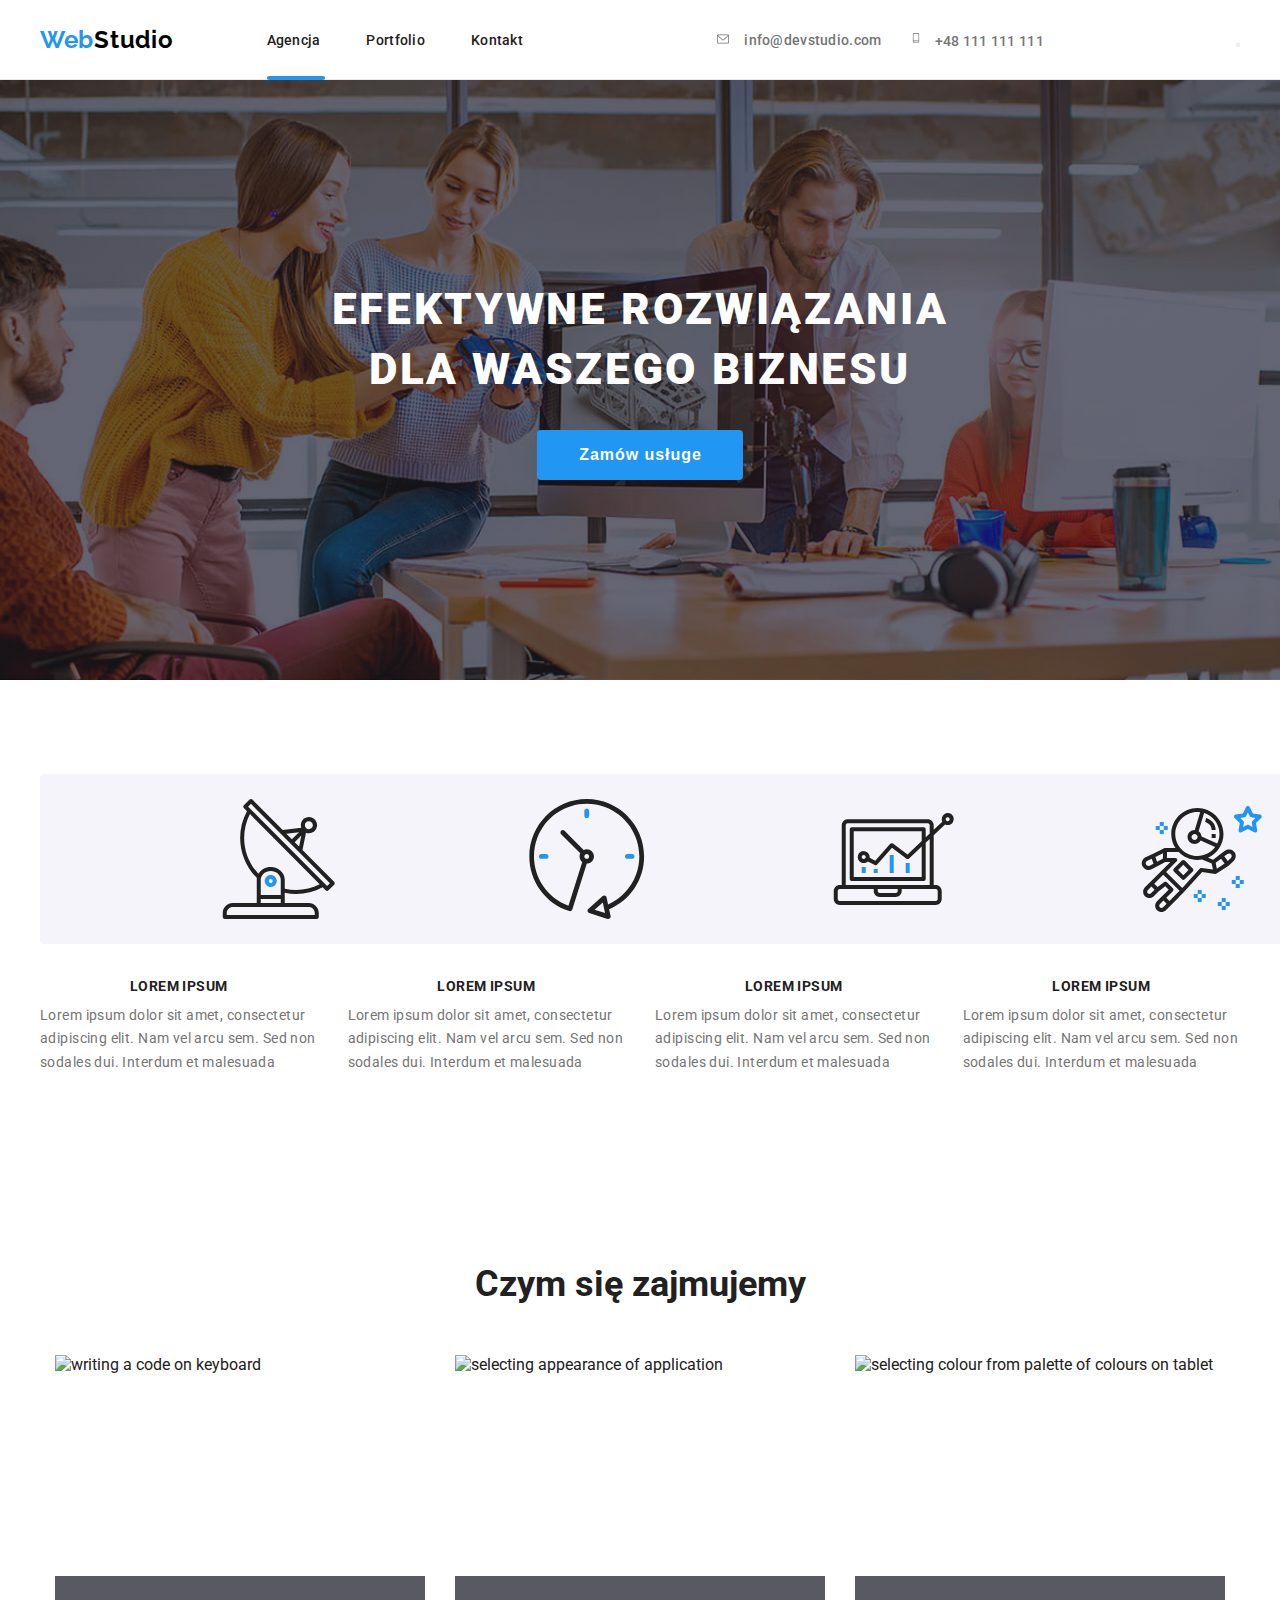
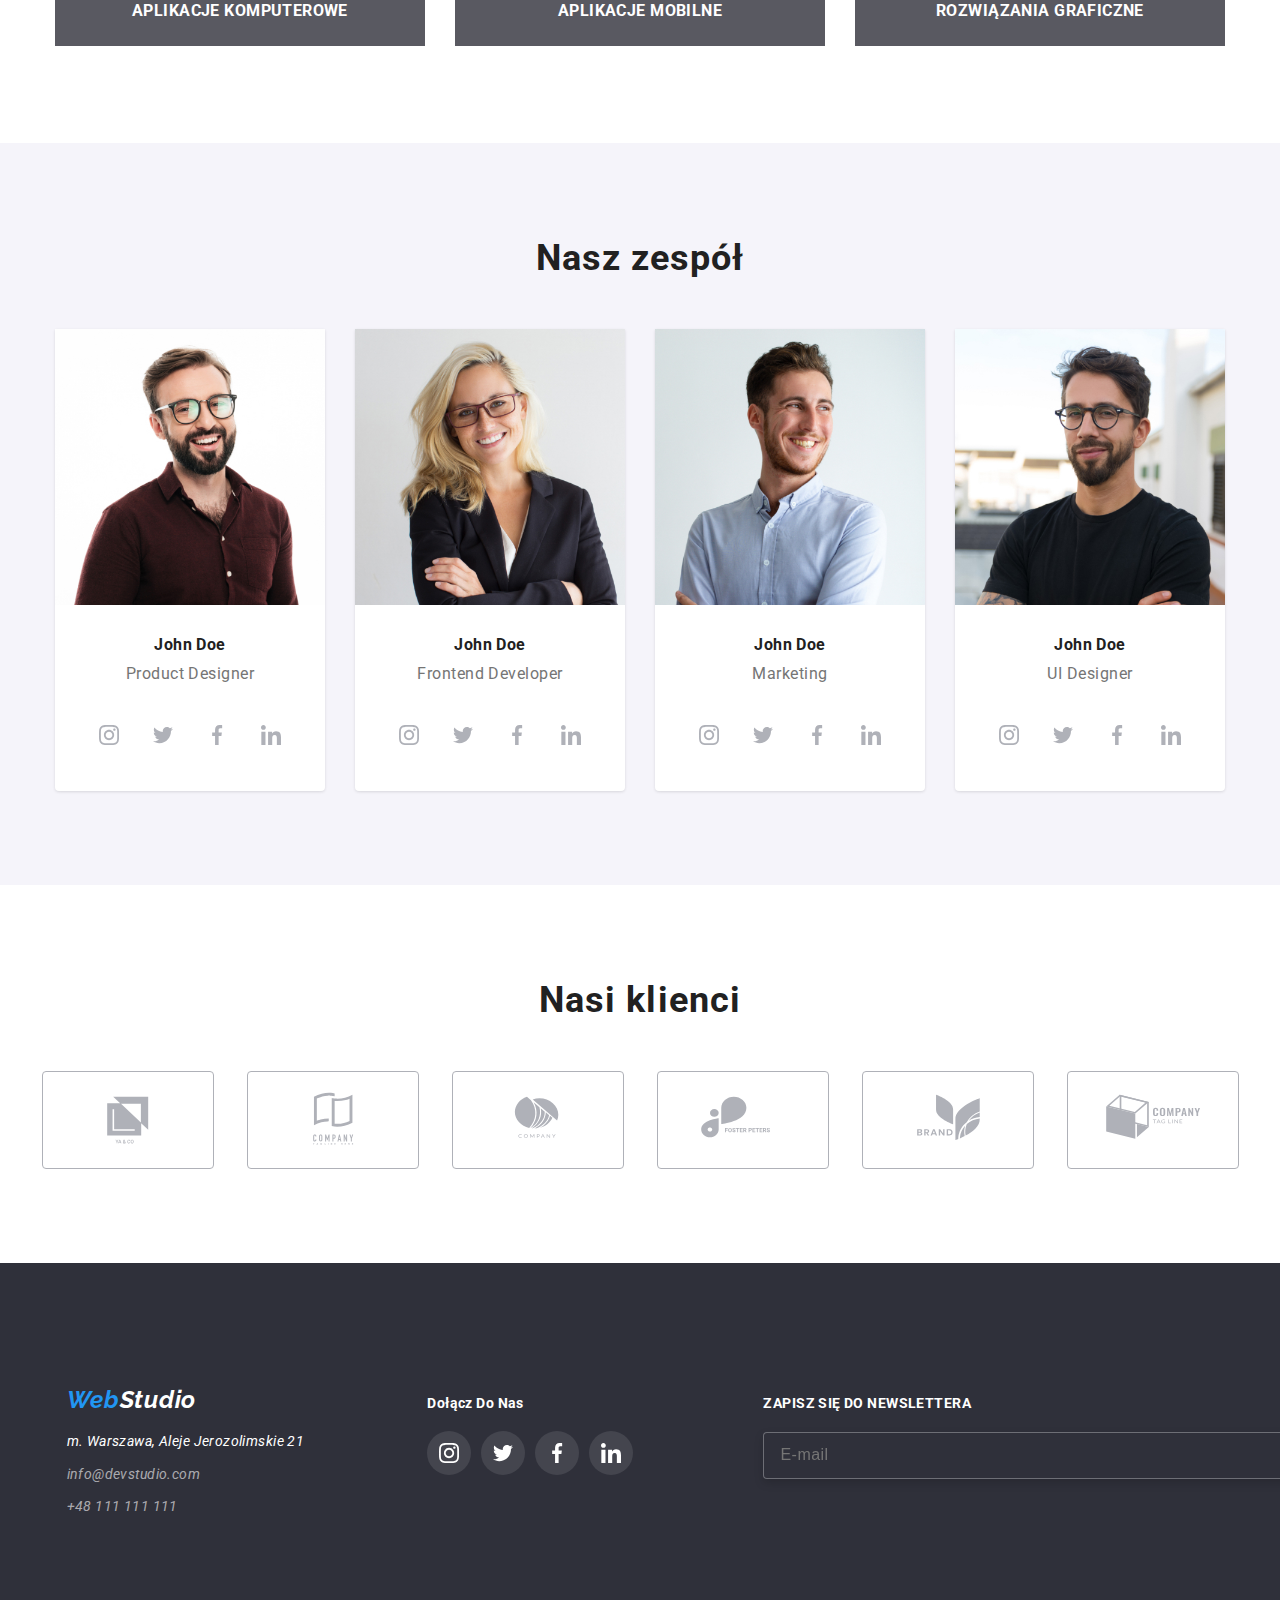
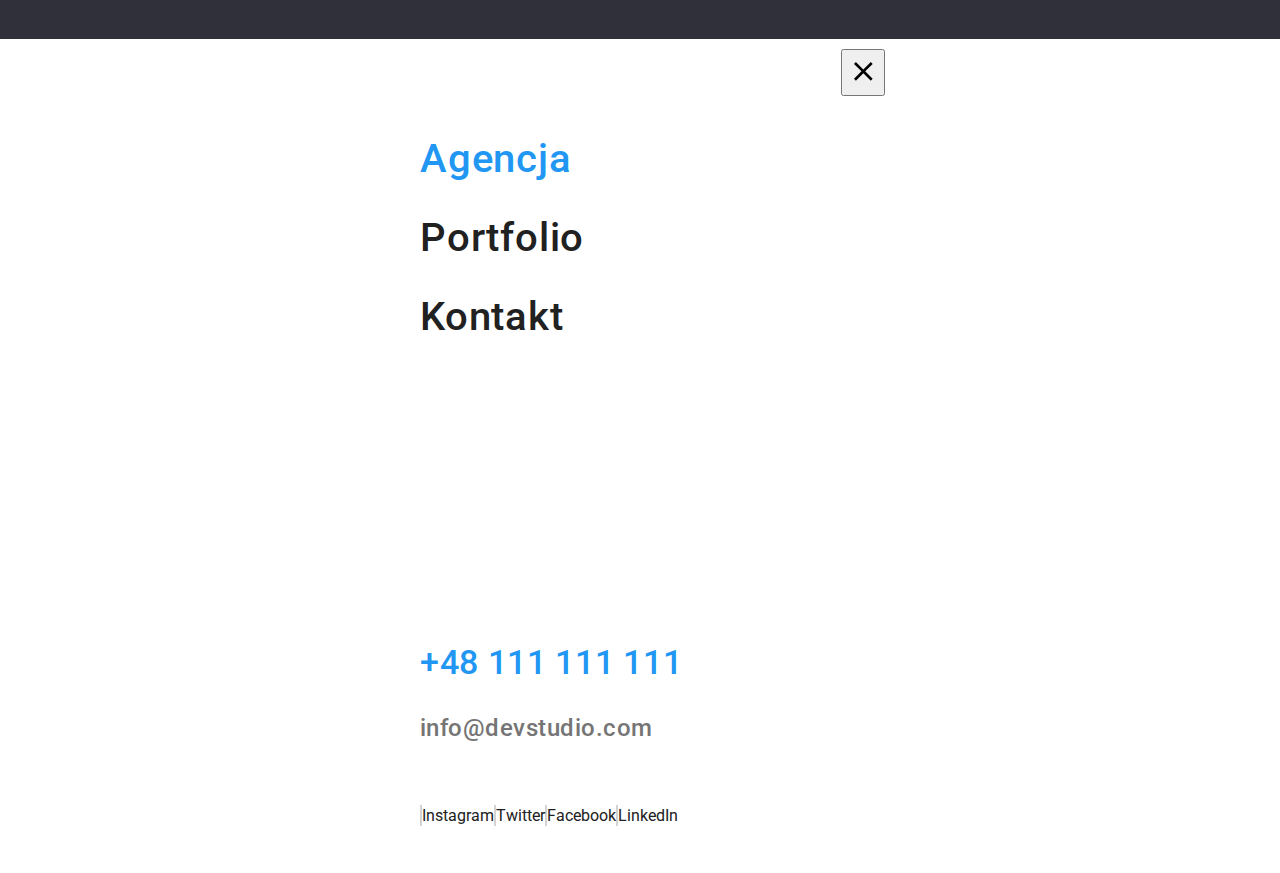
==== commit e48eca9a: "update" ====
--- a/index.html
+++ b/index.html
@@ -66,10 +66,17 @@
               +48 111 111 111
             </a>
           </div>
+          <!-- MOBILE MENU -->
           <div class="header__mobile-menu">
-            <svg class="header__mobile-menu-icon" width="40" height="40" >
-              <use href="./images/icons/icons.svg#icon-hamburger"></use>
-            </svg>
+            <button
+              class="header__mobile-menu-btn menu-toggle js-open-menu"
+              aria-expanded="false"
+              aria-controls="mobile-menu"
+            >
+              <svg class="header__mobile-menu-icon" width="40" height="40">
+                <use href="./images/icons/icons.svg#icon-hamburger"></use>
+              </svg>
+            </button>
           </div>
         </div>
       </div>
@@ -647,6 +654,7 @@
         </div>
       </div>
     </footer>
+    <!-- FORM MODAL -->
     <div class="backdrop is-hidden" data-modal>
       <div class="modal">
         <button type="button" class="modal__close-button" data-modal-close>
@@ -745,6 +753,62 @@
         </form>
       </div>
     </div>
+    <!-- MOBILE MENU MODAL -->
+
+    <div class="mobile-menu js-menu-container">
+      <button class="mobile-menu__test">
+        <svg
+          class="mobile-menu__close-btn js-close-menu"
+          width="40"
+          height="40"
+        >
+          <use href="./images/icons/icons.svg#icon-close-menu"></use>
+        </svg>
+      </button>
+      <nav>
+        <ul class="mobile-menu__nav">
+          <li>
+            <a
+              class="mobile-menu__nav-item mobile-menu__nav-item--is-active"
+              href="index.html"
+              >Agencja</a
+            >
+          </li>
+          <li>
+            <a class="mobile-menu__nav-item" href="portfolio.html">Portfolio</a>
+          </li>
+          <li>
+            <a class="mobile-menu__nav-item" href="#">Kontakt</a>
+          </li>
+        </ul>
+      </nav>
+      <div>
+        <ul class="mobile-menu__contact">
+          <li>
+            <a class="mobile-menu__contact-tel" href="tel:+48111111111"
+              >+48 111 111 111</a
+            >
+          </li>
+          <li>
+            <a
+              class="mobile-menu__contact-mail"
+              href="mailto:info@devstudio.com"
+              >info@devstudio.com</a
+            >
+          </li>
+        </ul>
+      </div>
+      <div>
+        <ul class="mobile-menu__social">
+          <li><a class="mobile-menu__social-item" href="#"></a>Instagram</li>
+          <li><a class="mobile-menu__social-item" href="#"></a>Twitter</li>
+          <li><a class="mobile-menu__social-item" href="#"></a>Facebook</li>
+          <li><a class="mobile-menu__social-item" href="#"></a>LinkedIn</li>
+        </ul>
+      </div>
+    </div>
+
     <script src="./js/modal.js"></script>
+    <script defer src="js/mobile-menu.js"></script>
   </body>
 </html>
--- a/css/main.min.css
+++ b/css/main.min.css
@@ -1 +1 @@
-.example{margin:0 auto;min-width:320px;max-width:480px}.example__list{display:-webkit-box;display:-ms-flexbox;display:flex;-webkit-box-orient:vertical;-webkit-box-direction:normal;-ms-flex-direction:column;flex-direction:column;gap:30px}.example__image{width:100%;background-color:#f5f4fa;border-radius:4px;margin-bottom:30px;padding:25px 0}.example__header{font-size:14px;font-weight:bold;letter-spacing:.03em;margin-bottom:10px;display:-webkit-box;display:-ms-flexbox;display:flex;-webkit-box-pack:center;-ms-flex-pack:center;justify-content:center}.example__content{font-size:14px;line-height:1.7;letter-spacing:.03em;color:#757575}@media screen and (min-width: 768px){.example{max-width:768px}.example__list{-webkit-box-orient:horizontal;-webkit-box-direction:normal;-ms-flex-direction:row;flex-direction:row;-ms-flex-wrap:wrap;flex-wrap:wrap}.example__item{max-width:354px}}@media screen and (min-width: 1200px){.example{max-width:1200px}.example__list{-ms-flex-wrap:nowrap;flex-wrap:nowrap}.example__image{background-color:#f5f4fa;border-radius:4px;margin-bottom:30px;padding:25px 100px}.example__header{font-size:14px;font-weight:bold;letter-spacing:.03em;margin-bottom:10px}.example__content{font-size:14px;line-height:1.7;letter-spacing:.03em;color:#757575}}.footer{background-color:#2f303a}.footer__wrapper{padding-top:60px;padding-bottom:60px;display:-webkit-box;display:-ms-flexbox;display:flex;-webkit-box-orient:vertical;-webkit-box-direction:normal;-ms-flex-direction:column;flex-direction:column}.footer__adress{font-size:14px;line-height:1.7;color:#fff;text-decoration:none;letter-spacing:.03em;display:-webkit-box;display:-ms-flexbox;display:flex;-webkit-box-orient:vertical;-webkit-box-direction:normal;-ms-flex-direction:column;flex-direction:column;-webkit-box-align:center;-ms-flex-align:center;align-items:center;margin-top:20px;gap:9px;margin-bottom:60px}.footer__adress-contact{font-size:14px;line-height:1.7;color:rgba(255,255,255,.6);text-decoration:none;letter-spacing:.03em;-webkit-transition:color 250ms cubic-bezier(0.4, 0, 0.2, 1);transition:color 250ms cubic-bezier(0.4, 0, 0.2, 1)}.footer__adress-contact:hover,.footer__adress-contact:focus{color:#2196f3}.footer__adress-map{-webkit-transition:color 250ms cubic-bezier(0.4, 0, 0.2, 1);transition:color 250ms cubic-bezier(0.4, 0, 0.2, 1)}.footer__adress-map:link,.footer__adress-map:visited{color:#fff;text-decoration:none}.footer__adress-map:hover{color:#2196f3}.footer__social{display:-webkit-box;display:-ms-flexbox;display:flex;-webkit-box-orient:vertical;-webkit-box-direction:normal;-ms-flex-direction:column;flex-direction:column}.footer__social-list{display:-webkit-box;display:-ms-flexbox;display:flex;gap:10px;-webkit-box-pack:center;-ms-flex-pack:center;justify-content:center}.footer__social-header{padding-bottom:20px;font-weight:700;font-size:14px;letter-spacing:.03em;color:#fff;display:-webkit-box;display:-ms-flexbox;display:flex;-webkit-box-pack:center;-ms-flex-pack:center;justify-content:center;text-transform:uppercase}.footer__social-link-icon{border-radius:50%;fill:#fff;background-color:rgba(255,255,255,.1);-webkit-transition:background-color 250ms cubic-bezier(0.4, 0, 0.2, 1);transition:background-color 250ms cubic-bezier(0.4, 0, 0.2, 1)}.footer__social-link:hover .footer__social-link-icon{background-color:#2196f3;cursor:pointer}.footer__newsletter{display:-webkit-box;display:-ms-flexbox;display:flex;-webkit-box-orient:vertical;-webkit-box-direction:normal;-ms-flex-direction:column;flex-direction:column;-webkit-box-pack:center;-ms-flex-pack:center;justify-content:center;margin-top:60px;max-width:450px}.footer__newsletter-header{font-family:"Roboto";font-style:normal;font-weight:700;font-size:14px;line-height:16px;letter-spacing:.03em;text-transform:uppercase;color:#fff;display:-webkit-box;display:-ms-flexbox;display:flex;-webkit-box-pack:center;-ms-flex-pack:center;justify-content:center}.footer__newsletter-elements{display:-webkit-box;display:-ms-flexbox;display:flex;-webkit-box-orient:vertical;-webkit-box-direction:normal;-ms-flex-direction:column;flex-direction:column;-webkit-box-align:center;-ms-flex-align:center;align-items:center}.footer__newsletter-input{border:1px solid rgba(255,255,255,.3);-webkit-filter:drop-shadow(0px 4px 4px rgba(0, 0, 0, 0.15));filter:drop-shadow(0px 4px 4px rgba(0, 0, 0, 0.15));border-radius:4px;padding:15px 158px 15px 16px;display:-webkit-box;display:-ms-flexbox;display:flex;-webkit-box-align:center;-ms-flex-align:center;align-items:center;color:rgba(255,255,255,.6);background-color:#2f303a;margin-top:20px;margin-right:12px;width:100%}.footer__newsletter-input::-webkit-input-placeholder{font-weight:400;font-size:16px;line-height:20px;letter-spacing:.03em}.footer__newsletter-input::-moz-placeholder{font-weight:400;font-size:16px;line-height:20px;letter-spacing:.03em}.footer__newsletter-input:-ms-input-placeholder{font-weight:400;font-size:16px;line-height:20px;letter-spacing:.03em}.footer__newsletter-input::-ms-input-placeholder{font-weight:400;font-size:16px;line-height:20px;letter-spacing:.03em}.footer__newsletter-input::placeholder{font-weight:400;font-size:16px;line-height:20px;letter-spacing:.03em}.footer__newsletter-button{font-weight:700;font-size:16px;line-height:30px;letter-spacing:.06em;color:#fff;background-color:#2196f3;border:none;border-radius:4px;width:200px;height:50px;display:-webkit-box;display:-ms-flexbox;display:flex;-webkit-box-pack:center;-ms-flex-pack:center;justify-content:center;-webkit-box-align:center;-ms-flex-align:center;align-items:center;margin-top:20px;cursor:pointer}.footer__newsletter-button-icon{fill:#fff;margin-left:24px}@media screen and (min-width: 768px){.footer__wrapper{-webkit-box-orient:horizontal;-webkit-box-direction:normal;-ms-flex-direction:row;flex-direction:row;-ms-flex-wrap:wrap;flex-wrap:wrap;-ms-flex-pack:distribute;justify-content:space-around;-webkit-box-align:baseline;-ms-flex-align:baseline;align-items:baseline}.footer__newsletter-input{min-width:450px}}@media screen and (min-width: 1200px){.footer__wrapper{-webkit-box-orient:horizontal;-webkit-box-direction:normal;-ms-flex-direction:row;flex-direction:row}.footer__adress{-webkit-box-align:start;-ms-flex-align:start;align-items:flex-start}.footer__social{display:block;margin-left:70px;margin-top:72px}.footer__social-header{display:block;text-transform:capitalize}.footer__newsletter{display:block;margin-top:72px;margin-left:77px}.footer__newsletter-header{display:block}.footer__newsletter-elements{-webkit-box-orient:horizontal;-webkit-box-direction:normal;-ms-flex-direction:row;flex-direction:row}.footer__newsletter-input{max-width:358px}}.form{max-width:100%;display:-webkit-box;display:-ms-flexbox;display:flex;-webkit-box-orient:vertical;-webkit-box-direction:normal;-ms-flex-direction:column;flex-direction:column;-webkit-box-pack:center;-ms-flex-pack:center;justify-content:center;gap:10px}.form__elements{display:-webkit-box;display:-ms-flexbox;display:flex;-webkit-box-orient:vertical;-webkit-box-direction:normal;-ms-flex-direction:column;flex-direction:column;gap:4px}.form__label{position:relative;font-weight:400;font-size:12px;line-height:14px;color:#757575;letter-spacing:.01em}.form__input{padding-top:11px;padding-bottom:11px;padding-left:42px;border:1px solid rgba(33,33,33,.2);border-radius:4px;outline:none}.form__elements:focus-within .form__input{border:1px solid #2196f3}.form__elements:focus-within .form__icon{fill:#2196f3}.form__input-textarea{height:120px;resize:none;padding:12px 16px;border:1px solid rgba(33,33,33,.2);border-radius:4px;outline:none}.form__input-textarea::-webkit-input-placeholder{font-family:"Roboto";font-style:normal;font-weight:400;font-size:12px;line-height:14px;letter-spacing:.01em;color:rgba(117,117,117,.5)}.form__input-textarea::-moz-placeholder{font-family:"Roboto";font-style:normal;font-weight:400;font-size:12px;line-height:14px;letter-spacing:.01em;color:rgba(117,117,117,.5)}.form__input-textarea:-ms-input-placeholder{font-family:"Roboto";font-style:normal;font-weight:400;font-size:12px;line-height:14px;letter-spacing:.01em;color:rgba(117,117,117,.5)}.form__input-textarea::-ms-input-placeholder{font-family:"Roboto";font-style:normal;font-weight:400;font-size:12px;line-height:14px;letter-spacing:.01em;color:rgba(117,117,117,.5)}.form__input-textarea::placeholder{font-family:"Roboto";font-style:normal;font-weight:400;font-size:12px;line-height:14px;letter-spacing:.01em;color:rgba(117,117,117,.5)}.form__submit{padding:10px 76px;width:200px;height:50px;background-color:#2196f3;color:#fff;font-weight:700;font-size:16px;line-height:30px;border:none;border-radius:4px;display:-webkit-box;display:-ms-flexbox;display:flex;-webkit-box-align:center;-ms-flex-align:center;align-items:center;-webkit-box-pack:center;-ms-flex-pack:center;justify-content:center;margin-left:25%;margin-top:30px;cursor:pointer}.form__icon{position:absolute;top:32px;left:12px}.form__checkbox{font-weight:400;font-size:12px;line-height:14px;letter-spacing:.03em;position:relative}.form__checkbox-input{border:2px solid #212121;border-radius:2px;width:16px;height:15px;-webkit-appearance:none;-moz-appearance:none;appearance:none}.form__checkbox-regulations{color:#2196f3;text-decoration:underline}.form__checkbox-custom-icon{position:absolute;left:0;bottom:4px;opacity:0;border-radius:2px;fill:#fff}.form__checkbox-input:checked+.form__checkbox-custom-icon{background-color:#2196f3;border-color:#2196f3;opacity:1}@media screen and (min-width: 1200px){.form__checkbox{font-size:14px;line-height:24px}.form__checkbox-custom-icon{bottom:7px}}.header{border-bottom:1px solid #ececec}.header__wrapper{display:-webkit-box;display:-ms-flexbox;display:flex;padding-top:16px;padding-bottom:16px;-webkit-box-pack:justify;-ms-flex-pack:justify;justify-content:space-between}.header__nav{display:-webkit-box;display:-ms-flexbox;display:flex;-webkit-box-align:center;-ms-flex-align:center;align-items:center;-webkit-box-pack:justify;-ms-flex-pack:justify;justify-content:space-between}.header__nav-list{display:none}.header__contacts{display:none}@media screen and (min-width: 768px){.header__wrapper{padding-top:26px;-webkit-box-pack:justify;-ms-flex-pack:justify;justify-content:space-between}.header__nav{display:-webkit-box;display:-ms-flexbox;display:flex;-webkit-box-align:center;-ms-flex-align:center;align-items:center;gap:93px}.header__nav-list{display:-webkit-box;display:-ms-flexbox;display:flex;gap:60px;position:relative}.header__nav-item{font-size:14px;text-decoration:none;letter-spacing:.02em;color:#212121;font-weight:500;-webkit-transition:color 250ms cubic-bezier(0.4, 0, 0.2, 1);transition:color 250ms cubic-bezier(0.4, 0, 0.2, 1)}.header__nav-item:hover,.header__nav-item:focus{color:#2196f3;cursor:pointer}.header__nav-item:hover::after,.header__nav-item:focus::after{content:"";width:58px;height:4px;top:46px;display:-webkit-box;display:-ms-flexbox;display:flex;-webkit-box-pack:center;-ms-flex-pack:center;justify-content:center;background-color:#2196f3;border-radius:2px;position:absolute}.header__nav-item--is-active::after{content:"";width:58px;height:4px;top:46px;display:-webkit-box;display:-ms-flexbox;display:flex;-webkit-box-pack:center;-ms-flex-pack:center;justify-content:center;background-color:#2196f3;border-radius:2px;position:absolute}.header__contacts{display:-webkit-box;display:-ms-flexbox;display:flex;-webkit-box-orient:vertical;-webkit-box-direction:normal;-ms-flex-direction:column;flex-direction:column;gap:10px}.header__contacts-item{font-size:14px;color:#757575;text-decoration:none;letter-spacing:.02em;font-weight:500;-webkit-transition:color 250ms cubic-bezier(0.4, 0, 0.2, 1);transition:color 250ms cubic-bezier(0.4, 0, 0.2, 1)}.header__contacts-item-icon{fill:#757575;margin-right:10px;padding:0;-webkit-transition:fill 250ms cubic-bezier(0.4, 0, 0.2, 1);transition:fill 250ms cubic-bezier(0.4, 0, 0.2, 1)}.header__contacts-item:hover,.header__contacts-item:focus{color:#2196f3;cursor:pointer}.header__contacts-item:hover .header__contacts-item-icon,.header__contacts-item:focus .header__contacts-item-icon{fill:#2196f3}.header__mobile-menu-icon{display:none}}@media screen and (min-width: 1200px){.header{border-bottom:1px solid #ececec}.header__wrapper{display:-webkit-box;display:-ms-flexbox;display:flex;-webkit-box-pack:justify;-ms-flex-pack:justify;justify-content:space-between;-webkit-box-align:center;-ms-flex-align:center;align-items:center;padding-top:25px;padding-bottom:25px}.header__nav{display:-webkit-box;display:-ms-flexbox;display:flex;-webkit-box-align:center;-ms-flex-align:center;align-items:center;gap:93px}.header__nav-list{display:-webkit-box;display:-ms-flexbox;display:flex;gap:46px;position:relative}.header__nav-item{font-size:14px;text-decoration:none;letter-spacing:.02em;color:#212121;font-weight:500;-webkit-transition:color 250ms cubic-bezier(0.4, 0, 0.2, 1);transition:color 250ms cubic-bezier(0.4, 0, 0.2, 1)}.header__nav-item:hover,.header__nav-item:focus{color:#2196f3;cursor:pointer}.header__nav-item:hover::after,.header__nav-item:focus::after{content:"";width:58px;height:4px;top:46px;display:-webkit-box;display:-ms-flexbox;display:flex;-webkit-box-pack:center;-ms-flex-pack:center;justify-content:center;background-color:#2196f3;border-radius:2px;position:absolute}.header__nav-item--is-active::after{content:"";width:58px;height:4px;top:46px;display:-webkit-box;display:-ms-flexbox;display:flex;-webkit-box-pack:center;-ms-flex-pack:center;justify-content:center;background-color:#2196f3;border-radius:2px;position:absolute}.header__contacts{display:-webkit-box;display:-ms-flexbox;display:flex;-webkit-box-orient:horizontal;-webkit-box-direction:normal;-ms-flex-direction:row;flex-direction:row;-webkit-box-align:center;-ms-flex-align:center;align-items:center;gap:30px}.header__contacts-item{font-size:14px;color:#757575;text-decoration:none;letter-spacing:.02em;font-weight:500;-webkit-transition:color 250ms cubic-bezier(0.4, 0, 0.2, 1);transition:color 250ms cubic-bezier(0.4, 0, 0.2, 1)}.header__contacts-item-icon{fill:#757575;margin-right:10px;padding:0;-webkit-transition:fill 250ms cubic-bezier(0.4, 0, 0.2, 1);transition:fill 250ms cubic-bezier(0.4, 0, 0.2, 1)}.header__contacts-item:hover,.header__contacts-item:focus{color:#2196f3;cursor:pointer}.header__contacts-item:hover .header__contacts-item-icon,.header__contacts-item:focus .header__contacts-item-icon{fill:#2196f3}.header__mobile-menu-icon{display:none}}.hero{background-color:#2f303a;background-image:-webkit-gradient(linear, left top, right top, from(rgba(47, 48, 58, 0.4)), color-stop(0%, rgba(47, 48, 58, 0.4))),url("../images/hero/hero-mobile.jpg");background-image:linear-gradient(90deg, rgba(47, 48, 58, 0.4) 0%, rgba(47, 48, 58, 0.4) 0%),url("../images/hero/hero-mobile.jpg");background-position:center;background-repeat:no-repeat;background-size:cover;padding-top:200px;padding-bottom:200px;text-align:center;display:-webkit-box;display:-ms-flexbox;display:flex;-webkit-box-orient:vertical;-webkit-box-direction:normal;-ms-flex-direction:column;flex-direction:column;-webkit-box-align:center;-ms-flex-align:center;align-items:center}.hero__header{font-size:44px;line-height:1.36;color:#fff;font-weight:900;letter-spacing:.06em;text-transform:uppercase;text-align:center;max-width:696px;margin-bottom:30px}.hero__button{background-color:#2196f3;letter-spacing:.06em;font-weight:bold;border:none;border-radius:4px;padding:10px 41px 10px 42px}.hero__button:hover{cursor:pointer}.hero__button-content{font-size:16px;letter-spacing:.06em;line-height:1.87;color:#fff}@media(min-device-pixel-ratio: 2),(-webkit-min-device-pixel-ratio: 2),(min-resolution: 192dpi),(min-resolution: 2dppx){.hero{background-image:url("../images/hero/hero-desktop@2x.jpg")}}@media screen and (min-width: 768px){.hero{background-image:-webkit-gradient(linear, left top, right top, from(rgba(47, 48, 58, 0.4)), color-stop(0%, rgba(47, 48, 58, 0.4))),url("../images/hero/hero-tablet.jpg");background-image:linear-gradient(90deg, rgba(47, 48, 58, 0.4) 0%, rgba(47, 48, 58, 0.4) 0%),url("../images/hero/hero-tablet.jpg")}}@media screen and (min-width: 1200px){.hero{background-color:#2f303a;background-image:-webkit-gradient(linear, left top, right top, from(rgba(47, 48, 58, 0.4)), color-stop(0%, rgba(47, 48, 58, 0.4))),url("../images/hero/hero-desktop.jpg");background-image:linear-gradient(90deg, rgba(47, 48, 58, 0.4) 0%, rgba(47, 48, 58, 0.4) 0%),url("../images/hero/hero-desktop.jpg");background-position:center;background-repeat:no-repeat;background-size:cover;padding-top:200px;padding-bottom:200px;text-align:center;display:-webkit-box;display:-ms-flexbox;display:flex;-webkit-box-orient:vertical;-webkit-box-direction:normal;-ms-flex-direction:column;flex-direction:column;-webkit-box-align:center;-ms-flex-align:center;align-items:center}.hero__header{font-size:44px;line-height:1.36;color:#fff;font-weight:900;letter-spacing:.06em;text-transform:uppercase;text-align:center;max-width:696px;margin-bottom:30px}.hero__button{background-color:#2196f3;letter-spacing:.06em;font-weight:bold;border:none;border-radius:4px;padding:10px 41px 10px 42px}.hero__button:hover{cursor:pointer}.hero__button-content{font-size:16px;letter-spacing:.06em;line-height:1.87;color:#fff}}.logo{color:#2196f3;font-family:"Raleway",sans-serif;font-size:24px;font-weight:bold;text-decoration:none;letter-spacing:.03em}.logo--second-part{color:#000}.logo--footer{color:#fff}.backdrop{position:fixed;left:0;top:0;width:100%;height:100%;background-color:rgba(0,0,0,.2)}.modal{position:absolute;top:calc(50% - 304px);left:calc(50% - 225px);max-width:450px;max-height:609px;background-color:#fff;-webkit-box-shadow:0px 1px 3px rgba(0,0,0,.12),0px 1px 1px rgba(0,0,0,.14),0px 2px 1px rgba(0,0,0,.2);box-shadow:0px 1px 3px rgba(0,0,0,.12),0px 1px 1px rgba(0,0,0,.14),0px 2px 1px rgba(0,0,0,.2);border-radius:4px;-webkit-transform:scale(1);transform:scale(1);padding:40px;-webkit-transition:-webkit-transform 500ms ease;transition:-webkit-transform 500ms ease;transition:transform 500ms ease;transition:transform 500ms ease, -webkit-transform 500ms ease}.modal__close-button{position:absolute;right:8px;top:8px;width:30px;height:30px;background:#fff;border:1px solid rgba(0,0,0,.1);border-radius:50%;cursor:pointer}.modal__header{font-weight:700;font-size:20px;line-height:30px;text-align:center;letter-spacing:.03em;color:#212121;margin-bottom:12px}.is-hidden{opacity:0;visibility:hidden;pointer-events:none;-webkit-transition:opacity 500ms 500ms ease,visibility 500ms 500ms ease,-webkit-transform 500ms 500ms ease;transition:opacity 500ms 500ms ease,visibility 500ms 500ms ease,-webkit-transform 500ms 500ms ease;transition:opacity 500ms 500ms ease,visibility 500ms 500ms ease,transform 500ms 500ms ease;transition:opacity 500ms 500ms ease,visibility 500ms 500ms ease,transform 500ms 500ms ease,-webkit-transform 500ms 500ms ease}.is-hidden .modal{-webkit-transform:scale(0.5);transform:scale(0.5)}@media screen and (min-width: 1200px){.modal{max-width:528px;top:calc(50% - 290px);left:calc(50% - 264px)}.modal__header{line-height:23px}}.our-clients__header{margin-bottom:50px;text-align:center;font-weight:700;font-size:36px;line-height:42px;letter-spacing:.03em}.our-clients__list{display:-webkit-box;display:-ms-flexbox;display:flex;-ms-flex-wrap:wrap;flex-wrap:wrap;gap:30px;-ms-flex-pack:distribute;justify-content:space-around}.our-clients__item{border:1px solid #afb1b8;border-radius:4px;-webkit-transition:border-color 250ms cubic-bezier(0.4, 0, 0.2, 1);transition:border-color 250ms cubic-bezier(0.4, 0, 0.2, 1)}.our-clients__item:hover,.our-clients__item:focus{border-color:#2196f3;cursor:pointer}.our-clients__item-icon{fill:#afb1b8;-webkit-transition:fill 250ms cubic-bezier(0.4, 0, 0.2, 1);transition:fill 250ms cubic-bezier(0.4, 0, 0.2, 1)}.our-clients__item-icon:hover,.our-clients__item-icon:focus{fill:#2196f3;cursor:pointer}@media screen and (min-width: 1200px){.our-clients__list{-ms-flex-wrap:nowrap;flex-wrap:nowrap}}.team{padding-top:94px;padding-bottom:94px}.team--bgcolor{background-color:#f5f4fa}.team__image img{width:100%;height:auto}.team__header{font-size:28px;font-weight:bold;text-align:center;letter-spacing:.03em;margin-bottom:30px}.team__list{display:-webkit-box;display:-ms-flexbox;display:flex;-webkit-box-orient:vertical;-webkit-box-direction:normal;-ms-flex-direction:column;flex-direction:column;gap:30px}.team__list-item{-webkit-box-shadow:0px 2px 1px 0px rgba(0,0,0,.2);box-shadow:0px 2px 1px 0px rgba(0,0,0,.2);-webkit-box-shadow:0px 1px 1px 0px rgba(0,0,0,.1411764706);box-shadow:0px 1px 1px 0px rgba(0,0,0,.1411764706);-webkit-box-shadow:0px 1px 3px 0px rgba(0,0,0,.1215686275);box-shadow:0px 1px 3px 0px rgba(0,0,0,.1215686275);border-radius:0px 0px 4px 4px;background:#fff}.team__employee-name{display:-webkit-box;display:-ms-flexbox;display:flex;-webkit-box-pack:center;-ms-flex-pack:center;justify-content:center;font-size:16px;font-weight:medium;letter-spacing:.03em;margin-top:30px;margin-bottom:10px}.team__employee-job{display:-webkit-box;display:-ms-flexbox;display:flex;-webkit-box-pack:center;-ms-flex-pack:center;justify-content:center;padding-bottom:30px;color:#757575;font-size:16px;letter-spacing:.03em}.team__social-list{display:-webkit-box;display:-ms-flexbox;display:flex;gap:10px;-webkit-box-pack:center;-ms-flex-pack:center;justify-content:center;margin-bottom:30px}.team__social-link{fill:#afb1b8;-webkit-transition:fill 250ms cubic-bezier(0.4, 0, 0.2, 1);transition:fill 250ms cubic-bezier(0.4, 0, 0.2, 1)}.team__social-link-wrapper{background-color:#fff;border-radius:50%;-webkit-transition:background-color 250ms cubic-bezier(0.4, 0, 0.2, 1);transition:background-color 250ms cubic-bezier(0.4, 0, 0.2, 1)}.team__social-link:hover .team__social-icon,.team__social-link:focus .team__social-icon{fill:#fff;cursor:pointer}.team__social-link:hover .team__social-link-wrapper,.team__social-link:focus .team__social-link-wrapper{background-color:#2196f3;cursor:pointer}@media screen and (min-width: 768px){.team__list{-webkit-box-orient:horizontal;-webkit-box-direction:normal;-ms-flex-direction:row;flex-direction:row;-ms-flex-wrap:wrap;flex-wrap:wrap}.team__list-item{max-width:354px}}@media screen and (min-width: 1200px){.team__header{font-size:36px;margin-bottom:50px}.team__list{-webkit-box-orient:horizontal;-webkit-box-direction:normal;-ms-flex-direction:row;flex-direction:row;gap:30px;-webkit-box-pack:center;-ms-flex-pack:center;justify-content:center}.team__list-item{max-width:270px}}.portfolio{padding:94px 0}.portfolio__navigation{display:-webkit-box;display:-ms-flexbox;display:flex;gap:9px;-webkit-box-pack:center;-ms-flex-pack:center;justify-content:center;margin-bottom:50px}.portfolio__navigation-button{font-size:16px;font-weight:500;line-height:1.62;letter-spacing:.03em;background-color:#f5f4fa;color:#212121;border:none;border-radius:4px;padding:6px 22px;-webkit-transition:background-color 250ms cubic-bezier(0.4, 0, 0.2, 1);transition:background-color 250ms cubic-bezier(0.4, 0, 0.2, 1)}.portfolio__navigation-button:hover{background-color:#2196f3;color:#fff;cursor:pointer;-webkit-box-shadow:0px 3px 1px rgba(0,0,0,.1),0px 1px 2px rgba(0,0,0,.08),0px 2px 2px rgba(0,0,0,.12);box-shadow:0px 3px 1px rgba(0,0,0,.1),0px 1px 2px rgba(0,0,0,.08),0px 2px 2px rgba(0,0,0,.12)}.portfolio__navigation-button:focus{background-color:#2196f3;color:#fff;-webkit-box-shadow:0px 3px 1px rgba(0,0,0,.1),0px 1px 2px rgba(0,0,0,.08),0px 2px 2px rgba(0,0,0,.12);box-shadow:0px 3px 1px rgba(0,0,0,.1),0px 1px 2px rgba(0,0,0,.08),0px 2px 2px rgba(0,0,0,.12)}.portfolio__elements{display:-webkit-box;display:-ms-flexbox;display:flex;-webkit-box-pack:center;-ms-flex-pack:center;justify-content:center;-ms-flex-wrap:wrap;flex-wrap:wrap;gap:30px}.portfolio__item-content{border:1px solid #eee;background:#fff;position:relative;overflow:hidden}.portfolio__item-overlay{position:absolute;left:0;top:0;background-color:rgba(33,150,243,.9);width:100%;height:100%;-webkit-transform:translateY(100%);transform:translateY(100%);-webkit-transition:-webkit-transform 250ms cubic-bezier(0.4, 0, 0.2, 1);transition:-webkit-transform 250ms cubic-bezier(0.4, 0, 0.2, 1);transition:transform 250ms cubic-bezier(0.4, 0, 0.2, 1);transition:transform 250ms cubic-bezier(0.4, 0, 0.2, 1), -webkit-transform 250ms cubic-bezier(0.4, 0, 0.2, 1);font-weight:400;font-size:18px;letter-spacing:.03em;line-height:1.55;color:#fff;padding:49px 45px 49px 24px}.portfolio__item:hover,.portfolio__item:focus{-webkit-box-shadow:0px 1px 1px rgba(0,0,0,.12),0px 4px 4px rgba(0,0,0,.06),1px 4px 6px rgba(0,0,0,.16);box-shadow:0px 1px 1px rgba(0,0,0,.12),0px 4px 4px rgba(0,0,0,.06),1px 4px 6px rgba(0,0,0,.16);cursor:pointer}.portfolio__item:hover .portfolio__item-overlay,.portfolio__item:focus .portfolio__item-overlay{-webkit-transform:translateY(0);transform:translateY(0)}.portfolio__item-description{padding:20px 24px;outline:1px solid #eee}.portfolio__item-description-header{font-size:18px;line-height:2;letter-spacing:.06em;font-weight:bold;color:#212121}.portfolio__item-description-category{font-size:16px;line-height:1.87;letter-spacing:.03;color:#757575}.what-we-do{display:none}@media screen and (min-width: 1200px){.what-we-do{display:block;padding-top:0px}.what-we-do__header{text-align:center;margin-bottom:50px;font-size:36px;font-weight:bold}.what-we-do__list{display:-webkit-box;display:-ms-flexbox;display:flex;-webkit-box-pack:center;-ms-flex-pack:center;justify-content:center;gap:30px}.what-we-do__list-item{position:relative}.what-we-do__list-item-description{position:absolute;left:0;bottom:3px;padding-top:27px;padding-bottom:27px;width:100%;background-color:rgba(47,48,58,.8);text-transform:uppercase;color:#fff;text-align:center;font-weight:700;font-size:14px;letter-spacing:.03em;line-height:16px}}*{margin:0;padding:0}ul{list-style-type:none}img{vertical-align:middle;display:block;height:auto;max-width:100%}.page-content{font-family:"Roboto",sans-serif;color:#212121}.container{max-width:480px;margin:0 auto;padding-left:15px;padding-right:15px}.section{padding-top:94px;padding-bottom:94px}@media screen and (min-width: 768px){.container{max-width:768px}}@media screen and (min-width: 1200px){.container{max-width:1200px}}/*# sourceMappingURL=main.min.css.map */+.example{margin:0 auto;min-width:320px;max-width:480px}.example__list{display:-webkit-box;display:-ms-flexbox;display:flex;-webkit-box-orient:vertical;-webkit-box-direction:normal;-ms-flex-direction:column;flex-direction:column;gap:30px}.example__image{width:100%;background-color:#f5f4fa;border-radius:4px;margin-bottom:30px;padding:25px 0}.example__header{font-size:14px;font-weight:bold;letter-spacing:.03em;margin-bottom:10px;display:-webkit-box;display:-ms-flexbox;display:flex;-webkit-box-pack:center;-ms-flex-pack:center;justify-content:center}.example__content{font-size:14px;line-height:1.7;letter-spacing:.03em;color:#757575}@media screen and (min-width: 768px){.example{max-width:768px}.example__list{-webkit-box-orient:horizontal;-webkit-box-direction:normal;-ms-flex-direction:row;flex-direction:row;-ms-flex-wrap:wrap;flex-wrap:wrap}.example__item{max-width:354px}}@media screen and (min-width: 1200px){.example{max-width:1200px}.example__list{-ms-flex-wrap:nowrap;flex-wrap:nowrap}.example__image{background-color:#f5f4fa;border-radius:4px;margin-bottom:30px;padding:25px 100px}.example__header{font-size:14px;font-weight:bold;letter-spacing:.03em;margin-bottom:10px}.example__content{font-size:14px;line-height:1.7;letter-spacing:.03em;color:#757575}}.footer{background-color:#2f303a}.footer__wrapper{padding-top:60px;padding-bottom:60px;display:-webkit-box;display:-ms-flexbox;display:flex;-webkit-box-orient:vertical;-webkit-box-direction:normal;-ms-flex-direction:column;flex-direction:column}.footer__adress{font-size:14px;line-height:1.7;color:#fff;text-decoration:none;letter-spacing:.03em;display:-webkit-box;display:-ms-flexbox;display:flex;-webkit-box-orient:vertical;-webkit-box-direction:normal;-ms-flex-direction:column;flex-direction:column;-webkit-box-align:center;-ms-flex-align:center;align-items:center;margin-top:20px;gap:9px;margin-bottom:60px}.footer__adress-contact{font-size:14px;line-height:1.7;color:rgba(255,255,255,.6);text-decoration:none;letter-spacing:.03em;-webkit-transition:color 250ms cubic-bezier(0.4, 0, 0.2, 1);transition:color 250ms cubic-bezier(0.4, 0, 0.2, 1)}.footer__adress-contact:hover,.footer__adress-contact:focus{color:#2196f3}.footer__adress-map{-webkit-transition:color 250ms cubic-bezier(0.4, 0, 0.2, 1);transition:color 250ms cubic-bezier(0.4, 0, 0.2, 1)}.footer__adress-map:link,.footer__adress-map:visited{color:#fff;text-decoration:none}.footer__adress-map:hover{color:#2196f3}.footer__social{display:-webkit-box;display:-ms-flexbox;display:flex;-webkit-box-orient:vertical;-webkit-box-direction:normal;-ms-flex-direction:column;flex-direction:column}.footer__social-list{display:-webkit-box;display:-ms-flexbox;display:flex;gap:10px;-webkit-box-pack:center;-ms-flex-pack:center;justify-content:center}.footer__social-header{padding-bottom:20px;font-weight:700;font-size:14px;letter-spacing:.03em;color:#fff;display:-webkit-box;display:-ms-flexbox;display:flex;-webkit-box-pack:center;-ms-flex-pack:center;justify-content:center;text-transform:uppercase}.footer__social-link-icon{border-radius:50%;fill:#fff;background-color:rgba(255,255,255,.1);-webkit-transition:background-color 250ms cubic-bezier(0.4, 0, 0.2, 1);transition:background-color 250ms cubic-bezier(0.4, 0, 0.2, 1)}.footer__social-link:hover .footer__social-link-icon{background-color:#2196f3;cursor:pointer}.footer__newsletter{display:-webkit-box;display:-ms-flexbox;display:flex;-webkit-box-orient:vertical;-webkit-box-direction:normal;-ms-flex-direction:column;flex-direction:column;-webkit-box-pack:center;-ms-flex-pack:center;justify-content:center;margin-top:60px;max-width:450px}.footer__newsletter-header{font-family:"Roboto";font-style:normal;font-weight:700;font-size:14px;line-height:16px;letter-spacing:.03em;text-transform:uppercase;color:#fff;display:-webkit-box;display:-ms-flexbox;display:flex;-webkit-box-pack:center;-ms-flex-pack:center;justify-content:center}.footer__newsletter-elements{display:-webkit-box;display:-ms-flexbox;display:flex;-webkit-box-orient:vertical;-webkit-box-direction:normal;-ms-flex-direction:column;flex-direction:column;-webkit-box-align:center;-ms-flex-align:center;align-items:center}.footer__newsletter-input{border:1px solid rgba(255,255,255,.3);-webkit-filter:drop-shadow(0px 4px 4px rgba(0, 0, 0, 0.15));filter:drop-shadow(0px 4px 4px rgba(0, 0, 0, 0.15));border-radius:4px;padding:15px 158px 15px 16px;display:-webkit-box;display:-ms-flexbox;display:flex;-webkit-box-align:center;-ms-flex-align:center;align-items:center;color:rgba(255,255,255,.6);background-color:#2f303a;margin-top:20px;margin-right:12px;width:100%}.footer__newsletter-input::-webkit-input-placeholder{font-weight:400;font-size:16px;line-height:20px;letter-spacing:.03em}.footer__newsletter-input::-moz-placeholder{font-weight:400;font-size:16px;line-height:20px;letter-spacing:.03em}.footer__newsletter-input:-ms-input-placeholder{font-weight:400;font-size:16px;line-height:20px;letter-spacing:.03em}.footer__newsletter-input::-ms-input-placeholder{font-weight:400;font-size:16px;line-height:20px;letter-spacing:.03em}.footer__newsletter-input::placeholder{font-weight:400;font-size:16px;line-height:20px;letter-spacing:.03em}.footer__newsletter-button{font-weight:700;font-size:16px;line-height:30px;letter-spacing:.06em;color:#fff;background-color:#2196f3;border:none;border-radius:4px;width:200px;height:50px;display:-webkit-box;display:-ms-flexbox;display:flex;-webkit-box-pack:center;-ms-flex-pack:center;justify-content:center;-webkit-box-align:center;-ms-flex-align:center;align-items:center;margin-top:20px;cursor:pointer}.footer__newsletter-button-icon{fill:#fff;margin-left:24px}@media screen and (min-width: 768px){.footer__wrapper{-webkit-box-orient:horizontal;-webkit-box-direction:normal;-ms-flex-direction:row;flex-direction:row;-ms-flex-wrap:wrap;flex-wrap:wrap;-ms-flex-pack:distribute;justify-content:space-around;-webkit-box-align:baseline;-ms-flex-align:baseline;align-items:baseline}.footer__newsletter-input{min-width:450px}}@media screen and (min-width: 1200px){.footer__wrapper{-webkit-box-orient:horizontal;-webkit-box-direction:normal;-ms-flex-direction:row;flex-direction:row}.footer__adress{-webkit-box-align:start;-ms-flex-align:start;align-items:flex-start}.footer__social{display:block;margin-left:70px;margin-top:72px}.footer__social-header{display:block;text-transform:capitalize}.footer__newsletter{display:block;margin-top:72px;margin-left:77px}.footer__newsletter-header{display:block}.footer__newsletter-elements{-webkit-box-orient:horizontal;-webkit-box-direction:normal;-ms-flex-direction:row;flex-direction:row}.footer__newsletter-input{max-width:358px}}.form{max-width:100%;display:-webkit-box;display:-ms-flexbox;display:flex;-webkit-box-orient:vertical;-webkit-box-direction:normal;-ms-flex-direction:column;flex-direction:column;-webkit-box-pack:center;-ms-flex-pack:center;justify-content:center;gap:10px}.form__elements{display:-webkit-box;display:-ms-flexbox;display:flex;-webkit-box-orient:vertical;-webkit-box-direction:normal;-ms-flex-direction:column;flex-direction:column;gap:4px}.form__label{position:relative;font-weight:400;font-size:12px;line-height:14px;color:#757575;letter-spacing:.01em}.form__input{padding-top:11px;padding-bottom:11px;padding-left:42px;border:1px solid rgba(33,33,33,.2);border-radius:4px;outline:none}.form__elements:focus-within .form__input{border:1px solid #2196f3}.form__elements:focus-within .form__icon{fill:#2196f3}.form__input-textarea{height:120px;resize:none;padding:12px 16px;border:1px solid rgba(33,33,33,.2);border-radius:4px;outline:none}.form__input-textarea::-webkit-input-placeholder{font-family:"Roboto";font-style:normal;font-weight:400;font-size:12px;line-height:14px;letter-spacing:.01em;color:rgba(117,117,117,.5)}.form__input-textarea::-moz-placeholder{font-family:"Roboto";font-style:normal;font-weight:400;font-size:12px;line-height:14px;letter-spacing:.01em;color:rgba(117,117,117,.5)}.form__input-textarea:-ms-input-placeholder{font-family:"Roboto";font-style:normal;font-weight:400;font-size:12px;line-height:14px;letter-spacing:.01em;color:rgba(117,117,117,.5)}.form__input-textarea::-ms-input-placeholder{font-family:"Roboto";font-style:normal;font-weight:400;font-size:12px;line-height:14px;letter-spacing:.01em;color:rgba(117,117,117,.5)}.form__input-textarea::placeholder{font-family:"Roboto";font-style:normal;font-weight:400;font-size:12px;line-height:14px;letter-spacing:.01em;color:rgba(117,117,117,.5)}.form__submit{padding:10px 76px;width:200px;height:50px;background-color:#2196f3;color:#fff;font-weight:700;font-size:16px;line-height:30px;border:none;border-radius:4px;display:-webkit-box;display:-ms-flexbox;display:flex;-webkit-box-align:center;-ms-flex-align:center;align-items:center;-webkit-box-pack:center;-ms-flex-pack:center;justify-content:center;margin-left:25%;margin-top:30px;cursor:pointer}.form__icon{position:absolute;top:32px;left:12px}.form__checkbox{font-weight:400;font-size:12px;line-height:14px;letter-spacing:.03em;position:relative}.form__checkbox-input{border:2px solid #212121;border-radius:2px;width:16px;height:15px;-webkit-appearance:none;-moz-appearance:none;appearance:none}.form__checkbox-regulations{color:#2196f3;text-decoration:underline}.form__checkbox-custom-icon{position:absolute;left:0;bottom:4px;opacity:0;border-radius:2px;fill:#fff}.form__checkbox-input:checked+.form__checkbox-custom-icon{background-color:#2196f3;border-color:#2196f3;opacity:1}@media screen and (min-width: 1200px){.form__checkbox{font-size:14px;line-height:24px}.form__checkbox-custom-icon{bottom:7px}}.header{border-bottom:1px solid #ececec}.header__wrapper{display:-webkit-box;display:-ms-flexbox;display:flex;padding-top:16px;padding-bottom:16px;-webkit-box-pack:justify;-ms-flex-pack:justify;justify-content:space-between}.header__nav{display:-webkit-box;display:-ms-flexbox;display:flex;-webkit-box-align:center;-ms-flex-align:center;align-items:center;-webkit-box-pack:justify;-ms-flex-pack:justify;justify-content:space-between}.header__nav-list{display:none}.header__contacts{display:none}.header__mobile-menu-icon{visibility:visible}@media screen and (min-width: 768px){.header__wrapper{padding-top:26px;-webkit-box-pack:justify;-ms-flex-pack:justify;justify-content:space-between}.header__nav{display:-webkit-box;display:-ms-flexbox;display:flex;-webkit-box-align:center;-ms-flex-align:center;align-items:center;gap:93px}.header__nav-list{display:-webkit-box;display:-ms-flexbox;display:flex;gap:60px;position:relative}.header__nav-item{font-size:14px;text-decoration:none;letter-spacing:.02em;color:#212121;font-weight:500;-webkit-transition:color 250ms cubic-bezier(0.4, 0, 0.2, 1);transition:color 250ms cubic-bezier(0.4, 0, 0.2, 1)}.header__nav-item:hover,.header__nav-item:focus{color:#2196f3;cursor:pointer}.header__nav-item:hover::after,.header__nav-item:focus::after{content:"";width:58px;height:4px;top:46px;display:-webkit-box;display:-ms-flexbox;display:flex;-webkit-box-pack:center;-ms-flex-pack:center;justify-content:center;background-color:#2196f3;border-radius:2px;position:absolute}.header__nav-item--is-active::after{content:"";width:58px;height:4px;top:46px;display:-webkit-box;display:-ms-flexbox;display:flex;-webkit-box-pack:center;-ms-flex-pack:center;justify-content:center;background-color:#2196f3;border-radius:2px;position:absolute}.header__contacts{display:-webkit-box;display:-ms-flexbox;display:flex;-webkit-box-orient:vertical;-webkit-box-direction:normal;-ms-flex-direction:column;flex-direction:column;gap:10px}.header__contacts-item{font-size:14px;color:#757575;text-decoration:none;letter-spacing:.02em;font-weight:500;-webkit-transition:color 250ms cubic-bezier(0.4, 0, 0.2, 1);transition:color 250ms cubic-bezier(0.4, 0, 0.2, 1)}.header__contacts-item-icon{fill:#757575;margin-right:10px;padding:0;-webkit-transition:fill 250ms cubic-bezier(0.4, 0, 0.2, 1);transition:fill 250ms cubic-bezier(0.4, 0, 0.2, 1)}.header__contacts-item:hover,.header__contacts-item:focus{color:#2196f3;cursor:pointer}.header__contacts-item:hover .header__contacts-item-icon,.header__contacts-item:focus .header__contacts-item-icon{fill:#2196f3}.header__mobile-menu-icon{display:none}}@media screen and (min-width: 1200px){.header{border-bottom:1px solid #ececec}.header__wrapper{display:-webkit-box;display:-ms-flexbox;display:flex;-webkit-box-pack:justify;-ms-flex-pack:justify;justify-content:space-between;-webkit-box-align:center;-ms-flex-align:center;align-items:center;padding-top:25px;padding-bottom:25px}.header__nav{display:-webkit-box;display:-ms-flexbox;display:flex;-webkit-box-align:center;-ms-flex-align:center;align-items:center;gap:93px}.header__nav-list{display:-webkit-box;display:-ms-flexbox;display:flex;gap:46px;position:relative}.header__nav-item{font-size:14px;text-decoration:none;letter-spacing:.02em;color:#212121;font-weight:500;-webkit-transition:color 250ms cubic-bezier(0.4, 0, 0.2, 1);transition:color 250ms cubic-bezier(0.4, 0, 0.2, 1)}.header__nav-item:hover,.header__nav-item:focus{color:#2196f3;cursor:pointer}.header__nav-item:hover::after,.header__nav-item:focus::after{content:"";width:58px;height:4px;top:46px;display:-webkit-box;display:-ms-flexbox;display:flex;-webkit-box-pack:center;-ms-flex-pack:center;justify-content:center;background-color:#2196f3;border-radius:2px;position:absolute}.header__nav-item--is-active::after{content:"";width:58px;height:4px;top:46px;display:-webkit-box;display:-ms-flexbox;display:flex;-webkit-box-pack:center;-ms-flex-pack:center;justify-content:center;background-color:#2196f3;border-radius:2px;position:absolute}.header__contacts{display:-webkit-box;display:-ms-flexbox;display:flex;-webkit-box-orient:horizontal;-webkit-box-direction:normal;-ms-flex-direction:row;flex-direction:row;-webkit-box-align:center;-ms-flex-align:center;align-items:center;gap:30px}.header__contacts-item{font-size:14px;color:#757575;text-decoration:none;letter-spacing:.02em;font-weight:500;-webkit-transition:color 250ms cubic-bezier(0.4, 0, 0.2, 1);transition:color 250ms cubic-bezier(0.4, 0, 0.2, 1)}.header__contacts-item-icon{fill:#757575;margin-right:10px;padding:0;-webkit-transition:fill 250ms cubic-bezier(0.4, 0, 0.2, 1);transition:fill 250ms cubic-bezier(0.4, 0, 0.2, 1)}.header__contacts-item:hover,.header__contacts-item:focus{color:#2196f3;cursor:pointer}.header__contacts-item:hover .header__contacts-item-icon,.header__contacts-item:focus .header__contacts-item-icon{fill:#2196f3}.header__mobile-menu-icon{display:none}}.hero{background-color:#2f303a;background-image:-webkit-gradient(linear, left top, right top, from(rgba(47, 48, 58, 0.4)), color-stop(0%, rgba(47, 48, 58, 0.4))),url("../images/hero/hero-mobile.jpg");background-image:linear-gradient(90deg, rgba(47, 48, 58, 0.4) 0%, rgba(47, 48, 58, 0.4) 0%),url("../images/hero/hero-mobile.jpg");background-position:center;background-repeat:no-repeat;background-size:cover;padding-top:200px;padding-bottom:200px;text-align:center;display:-webkit-box;display:-ms-flexbox;display:flex;-webkit-box-orient:vertical;-webkit-box-direction:normal;-ms-flex-direction:column;flex-direction:column;-webkit-box-align:center;-ms-flex-align:center;align-items:center}.hero__header{font-size:44px;line-height:1.36;color:#fff;font-weight:900;letter-spacing:.06em;text-transform:uppercase;text-align:center;max-width:696px;margin-bottom:30px}.hero__button{background-color:#2196f3;letter-spacing:.06em;font-weight:bold;border:none;border-radius:4px;padding:10px 41px 10px 42px}.hero__button:hover{cursor:pointer}.hero__button-content{font-size:16px;letter-spacing:.06em;line-height:1.87;color:#fff}@media(min-device-pixel-ratio: 2),(-webkit-min-device-pixel-ratio: 2),(min-resolution: 192dpi),(min-resolution: 2dppx){.hero{background-image:url("../images/hero/hero-desktop@2x.jpg")}}@media screen and (min-width: 768px){.hero{background-image:-webkit-gradient(linear, left top, right top, from(rgba(47, 48, 58, 0.4)), color-stop(0%, rgba(47, 48, 58, 0.4))),url("../images/hero/hero-tablet.jpg");background-image:linear-gradient(90deg, rgba(47, 48, 58, 0.4) 0%, rgba(47, 48, 58, 0.4) 0%),url("../images/hero/hero-tablet.jpg")}}@media screen and (min-width: 1200px){.hero{background-color:#2f303a;background-image:-webkit-gradient(linear, left top, right top, from(rgba(47, 48, 58, 0.4)), color-stop(0%, rgba(47, 48, 58, 0.4))),url("../images/hero/hero-desktop.jpg");background-image:linear-gradient(90deg, rgba(47, 48, 58, 0.4) 0%, rgba(47, 48, 58, 0.4) 0%),url("../images/hero/hero-desktop.jpg");background-position:center;background-repeat:no-repeat;background-size:cover;padding-top:200px;padding-bottom:200px;text-align:center;display:-webkit-box;display:-ms-flexbox;display:flex;-webkit-box-orient:vertical;-webkit-box-direction:normal;-ms-flex-direction:column;flex-direction:column;-webkit-box-align:center;-ms-flex-align:center;align-items:center}.hero__header{font-size:44px;line-height:1.36;color:#fff;font-weight:900;letter-spacing:.06em;text-transform:uppercase;text-align:center;max-width:696px;margin-bottom:30px}.hero__button{background-color:#2196f3;letter-spacing:.06em;font-weight:bold;border:none;border-radius:4px;padding:10px 41px 10px 42px}.hero__button:hover{cursor:pointer}.hero__button-content{font-size:16px;letter-spacing:.06em;line-height:1.87;color:#fff}}.logo{color:#2196f3;font-family:"Raleway",sans-serif;font-size:24px;font-weight:bold;text-decoration:none;letter-spacing:.03em}.logo--second-part{color:#000}.logo--footer{color:#fff}.backdrop{position:fixed;left:0;top:0;width:100%;height:100%;background-color:rgba(0,0,0,.2)}.modal{position:absolute;top:calc(50% - 304px);left:calc(50% - 225px);max-width:450px;max-height:609px;background-color:#fff;-webkit-box-shadow:0px 1px 3px rgba(0,0,0,.12),0px 1px 1px rgba(0,0,0,.14),0px 2px 1px rgba(0,0,0,.2);box-shadow:0px 1px 3px rgba(0,0,0,.12),0px 1px 1px rgba(0,0,0,.14),0px 2px 1px rgba(0,0,0,.2);border-radius:4px;-webkit-transform:scale(1);transform:scale(1);padding:40px;-webkit-transition:-webkit-transform 500ms ease;transition:-webkit-transform 500ms ease;transition:transform 500ms ease;transition:transform 500ms ease, -webkit-transform 500ms ease}.modal__close-button{position:absolute;right:8px;top:8px;width:30px;height:30px;background:#fff;border:1px solid rgba(0,0,0,.1);border-radius:50%;cursor:pointer}.modal__header{font-weight:700;font-size:20px;line-height:30px;text-align:center;letter-spacing:.03em;color:#212121;margin-bottom:12px}.is-hidden{opacity:0;visibility:hidden;pointer-events:none;-webkit-transition:opacity 500ms 500ms ease,visibility 500ms 500ms ease,-webkit-transform 500ms 500ms ease;transition:opacity 500ms 500ms ease,visibility 500ms 500ms ease,-webkit-transform 500ms 500ms ease;transition:opacity 500ms 500ms ease,visibility 500ms 500ms ease,transform 500ms 500ms ease;transition:opacity 500ms 500ms ease,visibility 500ms 500ms ease,transform 500ms 500ms ease,-webkit-transform 500ms 500ms ease}.is-hidden .modal{-webkit-transform:scale(0.5);transform:scale(0.5)}@media screen and (min-width: 1200px){.modal{max-width:528px;top:calc(50% - 290px);left:calc(50% - 264px)}.modal__header{line-height:23px}}.our-clients__header{margin-bottom:50px;text-align:center;font-weight:700;font-size:36px;line-height:42px;letter-spacing:.03em}.our-clients__list{display:-webkit-box;display:-ms-flexbox;display:flex;-ms-flex-wrap:wrap;flex-wrap:wrap;gap:30px;-ms-flex-pack:distribute;justify-content:space-around}.our-clients__item{border:1px solid #afb1b8;border-radius:4px;-webkit-transition:border-color 250ms cubic-bezier(0.4, 0, 0.2, 1);transition:border-color 250ms cubic-bezier(0.4, 0, 0.2, 1)}.our-clients__item:hover,.our-clients__item:focus{border-color:#2196f3;cursor:pointer}.our-clients__item-icon{fill:#afb1b8;-webkit-transition:fill 250ms cubic-bezier(0.4, 0, 0.2, 1);transition:fill 250ms cubic-bezier(0.4, 0, 0.2, 1)}.our-clients__item-icon:hover,.our-clients__item-icon:focus{fill:#2196f3;cursor:pointer}@media screen and (min-width: 1200px){.our-clients__list{-ms-flex-wrap:nowrap;flex-wrap:nowrap}}.team{padding-top:94px;padding-bottom:94px}.team--bgcolor{background-color:#f5f4fa}.team__image img{width:100%;height:auto}.team__header{font-size:28px;font-weight:bold;text-align:center;letter-spacing:.03em;margin-bottom:30px}.team__list{display:-webkit-box;display:-ms-flexbox;display:flex;-webkit-box-orient:vertical;-webkit-box-direction:normal;-ms-flex-direction:column;flex-direction:column;gap:30px}.team__list-item{-webkit-box-shadow:0px 2px 1px 0px rgba(0,0,0,.2);box-shadow:0px 2px 1px 0px rgba(0,0,0,.2);-webkit-box-shadow:0px 1px 1px 0px rgba(0,0,0,.1411764706);box-shadow:0px 1px 1px 0px rgba(0,0,0,.1411764706);-webkit-box-shadow:0px 1px 3px 0px rgba(0,0,0,.1215686275);box-shadow:0px 1px 3px 0px rgba(0,0,0,.1215686275);border-radius:0px 0px 4px 4px;background:#fff}.team__employee-name{display:-webkit-box;display:-ms-flexbox;display:flex;-webkit-box-pack:center;-ms-flex-pack:center;justify-content:center;font-size:16px;font-weight:medium;letter-spacing:.03em;margin-top:30px;margin-bottom:10px}.team__employee-job{display:-webkit-box;display:-ms-flexbox;display:flex;-webkit-box-pack:center;-ms-flex-pack:center;justify-content:center;padding-bottom:30px;color:#757575;font-size:16px;letter-spacing:.03em}.team__social-list{display:-webkit-box;display:-ms-flexbox;display:flex;gap:10px;-webkit-box-pack:center;-ms-flex-pack:center;justify-content:center;margin-bottom:30px}.team__social-link{fill:#afb1b8;-webkit-transition:fill 250ms cubic-bezier(0.4, 0, 0.2, 1);transition:fill 250ms cubic-bezier(0.4, 0, 0.2, 1)}.team__social-link-wrapper{background-color:#fff;border-radius:50%;-webkit-transition:background-color 250ms cubic-bezier(0.4, 0, 0.2, 1);transition:background-color 250ms cubic-bezier(0.4, 0, 0.2, 1)}.team__social-link:hover .team__social-icon,.team__social-link:focus .team__social-icon{fill:#fff;cursor:pointer}.team__social-link:hover .team__social-link-wrapper,.team__social-link:focus .team__social-link-wrapper{background-color:#2196f3;cursor:pointer}@media screen and (min-width: 768px){.team__list{-webkit-box-orient:horizontal;-webkit-box-direction:normal;-ms-flex-direction:row;flex-direction:row;-ms-flex-wrap:wrap;flex-wrap:wrap}.team__list-item{max-width:354px}}@media screen and (min-width: 1200px){.team__header{font-size:36px;margin-bottom:50px}.team__list{-webkit-box-orient:horizontal;-webkit-box-direction:normal;-ms-flex-direction:row;flex-direction:row;gap:30px;-webkit-box-pack:center;-ms-flex-pack:center;justify-content:center}.team__list-item{max-width:270px}}.portfolio{padding:94px 0}.portfolio__navigation{display:-webkit-box;display:-ms-flexbox;display:flex;gap:9px;-webkit-box-pack:center;-ms-flex-pack:center;justify-content:center;margin-bottom:50px}.portfolio__navigation-button{font-size:16px;font-weight:500;line-height:1.62;letter-spacing:.03em;background-color:#f5f4fa;color:#212121;border:none;border-radius:4px;padding:6px 22px;-webkit-transition:background-color 250ms cubic-bezier(0.4, 0, 0.2, 1);transition:background-color 250ms cubic-bezier(0.4, 0, 0.2, 1)}.portfolio__navigation-button:hover{background-color:#2196f3;color:#fff;cursor:pointer;-webkit-box-shadow:0px 3px 1px rgba(0,0,0,.1),0px 1px 2px rgba(0,0,0,.08),0px 2px 2px rgba(0,0,0,.12);box-shadow:0px 3px 1px rgba(0,0,0,.1),0px 1px 2px rgba(0,0,0,.08),0px 2px 2px rgba(0,0,0,.12)}.portfolio__navigation-button:focus{background-color:#2196f3;color:#fff;-webkit-box-shadow:0px 3px 1px rgba(0,0,0,.1),0px 1px 2px rgba(0,0,0,.08),0px 2px 2px rgba(0,0,0,.12);box-shadow:0px 3px 1px rgba(0,0,0,.1),0px 1px 2px rgba(0,0,0,.08),0px 2px 2px rgba(0,0,0,.12)}.portfolio__elements{display:-webkit-box;display:-ms-flexbox;display:flex;-webkit-box-pack:center;-ms-flex-pack:center;justify-content:center;-ms-flex-wrap:wrap;flex-wrap:wrap;gap:30px}.portfolio__item-content{border:1px solid #eee;background:#fff;position:relative;overflow:hidden}.portfolio__item-overlay{position:absolute;left:0;top:0;background-color:rgba(33,150,243,.9);width:100%;height:100%;-webkit-transform:translateY(100%);transform:translateY(100%);-webkit-transition:-webkit-transform 250ms cubic-bezier(0.4, 0, 0.2, 1);transition:-webkit-transform 250ms cubic-bezier(0.4, 0, 0.2, 1);transition:transform 250ms cubic-bezier(0.4, 0, 0.2, 1);transition:transform 250ms cubic-bezier(0.4, 0, 0.2, 1), -webkit-transform 250ms cubic-bezier(0.4, 0, 0.2, 1);font-weight:400;font-size:18px;letter-spacing:.03em;line-height:1.55;color:#fff;padding:49px 45px 49px 24px}.portfolio__item:hover,.portfolio__item:focus{-webkit-box-shadow:0px 1px 1px rgba(0,0,0,.12),0px 4px 4px rgba(0,0,0,.06),1px 4px 6px rgba(0,0,0,.16);box-shadow:0px 1px 1px rgba(0,0,0,.12),0px 4px 4px rgba(0,0,0,.06),1px 4px 6px rgba(0,0,0,.16);cursor:pointer}.portfolio__item:hover .portfolio__item-overlay,.portfolio__item:focus .portfolio__item-overlay{-webkit-transform:translateY(0);transform:translateY(0)}.portfolio__item-description{padding:20px 24px;outline:1px solid #eee}.portfolio__item-description-header{font-size:18px;line-height:2;letter-spacing:.06em;font-weight:bold;color:#212121}.portfolio__item-description-category{font-size:16px;line-height:1.87;letter-spacing:.03;color:#757575}.what-we-do{display:none}@media screen and (min-width: 1200px){.what-we-do{display:block;padding-top:0px}.what-we-do__header{text-align:center;margin-bottom:50px;font-size:36px;font-weight:bold}.what-we-do__list{display:-webkit-box;display:-ms-flexbox;display:flex;-webkit-box-pack:center;-ms-flex-pack:center;justify-content:center;gap:30px}.what-we-do__list-item{position:relative}.what-we-do__list-item-description{position:absolute;left:0;bottom:3px;padding-top:27px;padding-bottom:27px;width:100%;background-color:rgba(47,48,58,.8);text-transform:uppercase;color:#fff;text-align:center;font-weight:700;font-size:14px;letter-spacing:.03em;line-height:16px}}.mobile-menu{max-width:480px;padding-left:40px;padding-top:48px;padding-bottom:48px;position:relative;margin:0 auto}.mobile-menu__test{position:absolute;right:15px;top:10px}.mobile-menu__nav{display:-webkit-box;display:-ms-flexbox;display:flex;-webkit-box-orient:vertical;-webkit-box-direction:normal;-ms-flex-direction:column;flex-direction:column;gap:32px;margin-top:48px}.mobile-menu__nav-item{font-weight:500;font-size:40px;line-height:47px;letter-spacing:.02em;color:#212121}.mobile-menu__nav-item:link,.mobile-menu__nav-item:visited{text-decoration:none}.mobile-menu__nav-item--is-active{color:#2196f3}.mobile-menu__contact{display:-webkit-box;display:-ms-flexbox;display:flex;-webkit-box-orient:vertical;-webkit-box-direction:normal;-ms-flex-direction:column;flex-direction:column;gap:32px;margin-top:302px}.mobile-menu__contact-tel{color:#2196f3;font-weight:500;font-size:34px;line-height:40px;letter-spacing:.02em}.mobile-menu__contact-tel:link,.mobile-menu__contact-tel:visited{text-decoration:none}.mobile-menu__contact-mail{color:#757575;font-weight:500;font-size:24px;line-height:28px;letter-spacing:.02em}.mobile-menu__contact-mail:link,.mobile-menu__contact-mail:visited{text-decoration:none}.mobile-menu__social{margin-top:64px;display:-webkit-box;display:-ms-flexbox;display:flex}.mobile-menu__social-item{border:1px solid rgba(33,33,33,.2);-webkit-transform:rotate(90deg);transform:rotate(90deg)}.mobile-menu__social-item:link,.mobile-menu__social-item:visited{text-decoration:none}*{margin:0;padding:0}ul{list-style-type:none}img{vertical-align:middle;display:block;height:auto;max-width:100%}.page-content{font-family:"Roboto",sans-serif;color:#212121}.container{max-width:480px;margin:0 auto;padding-left:15px;padding-right:15px}.section{padding-top:94px;padding-bottom:94px}@media screen and (min-width: 768px){.container{max-width:768px}}@media screen and (min-width: 1200px){.container{max-width:1200px}}/*# sourceMappingURL=main.min.css.map */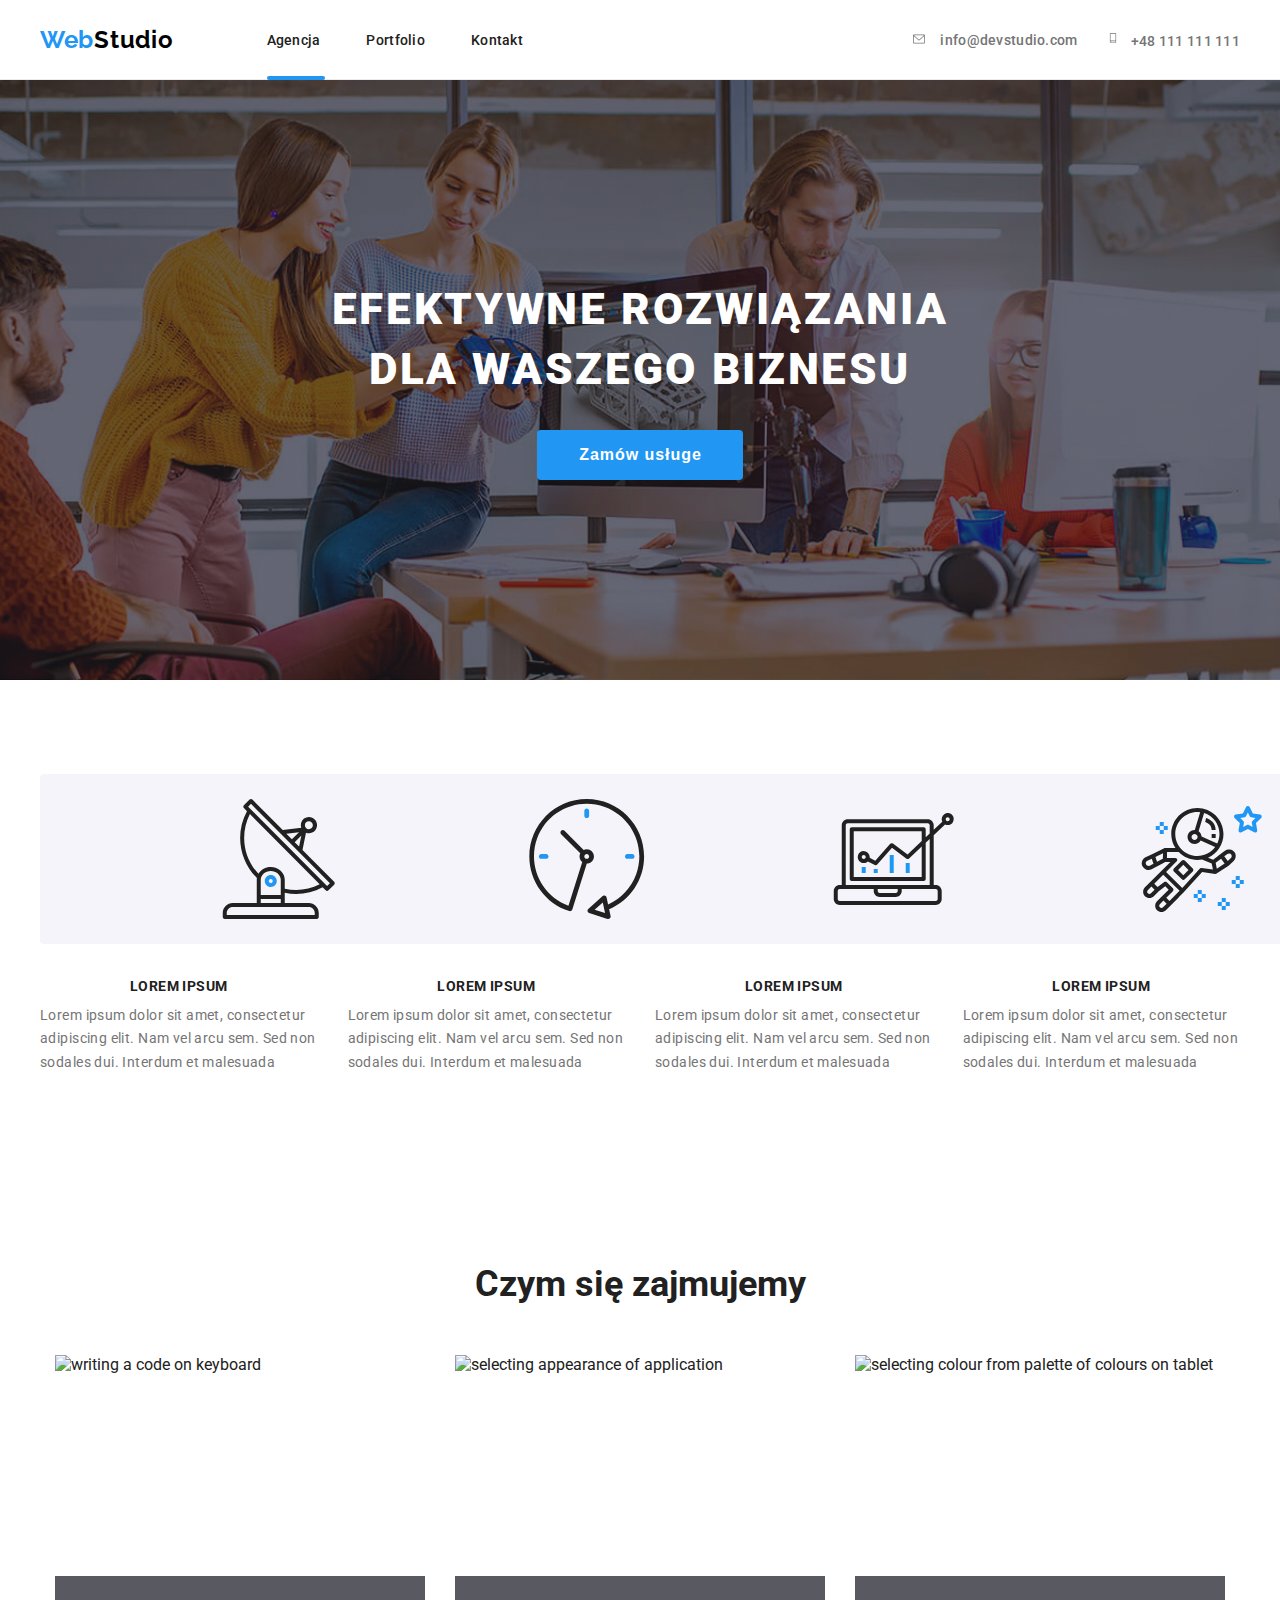
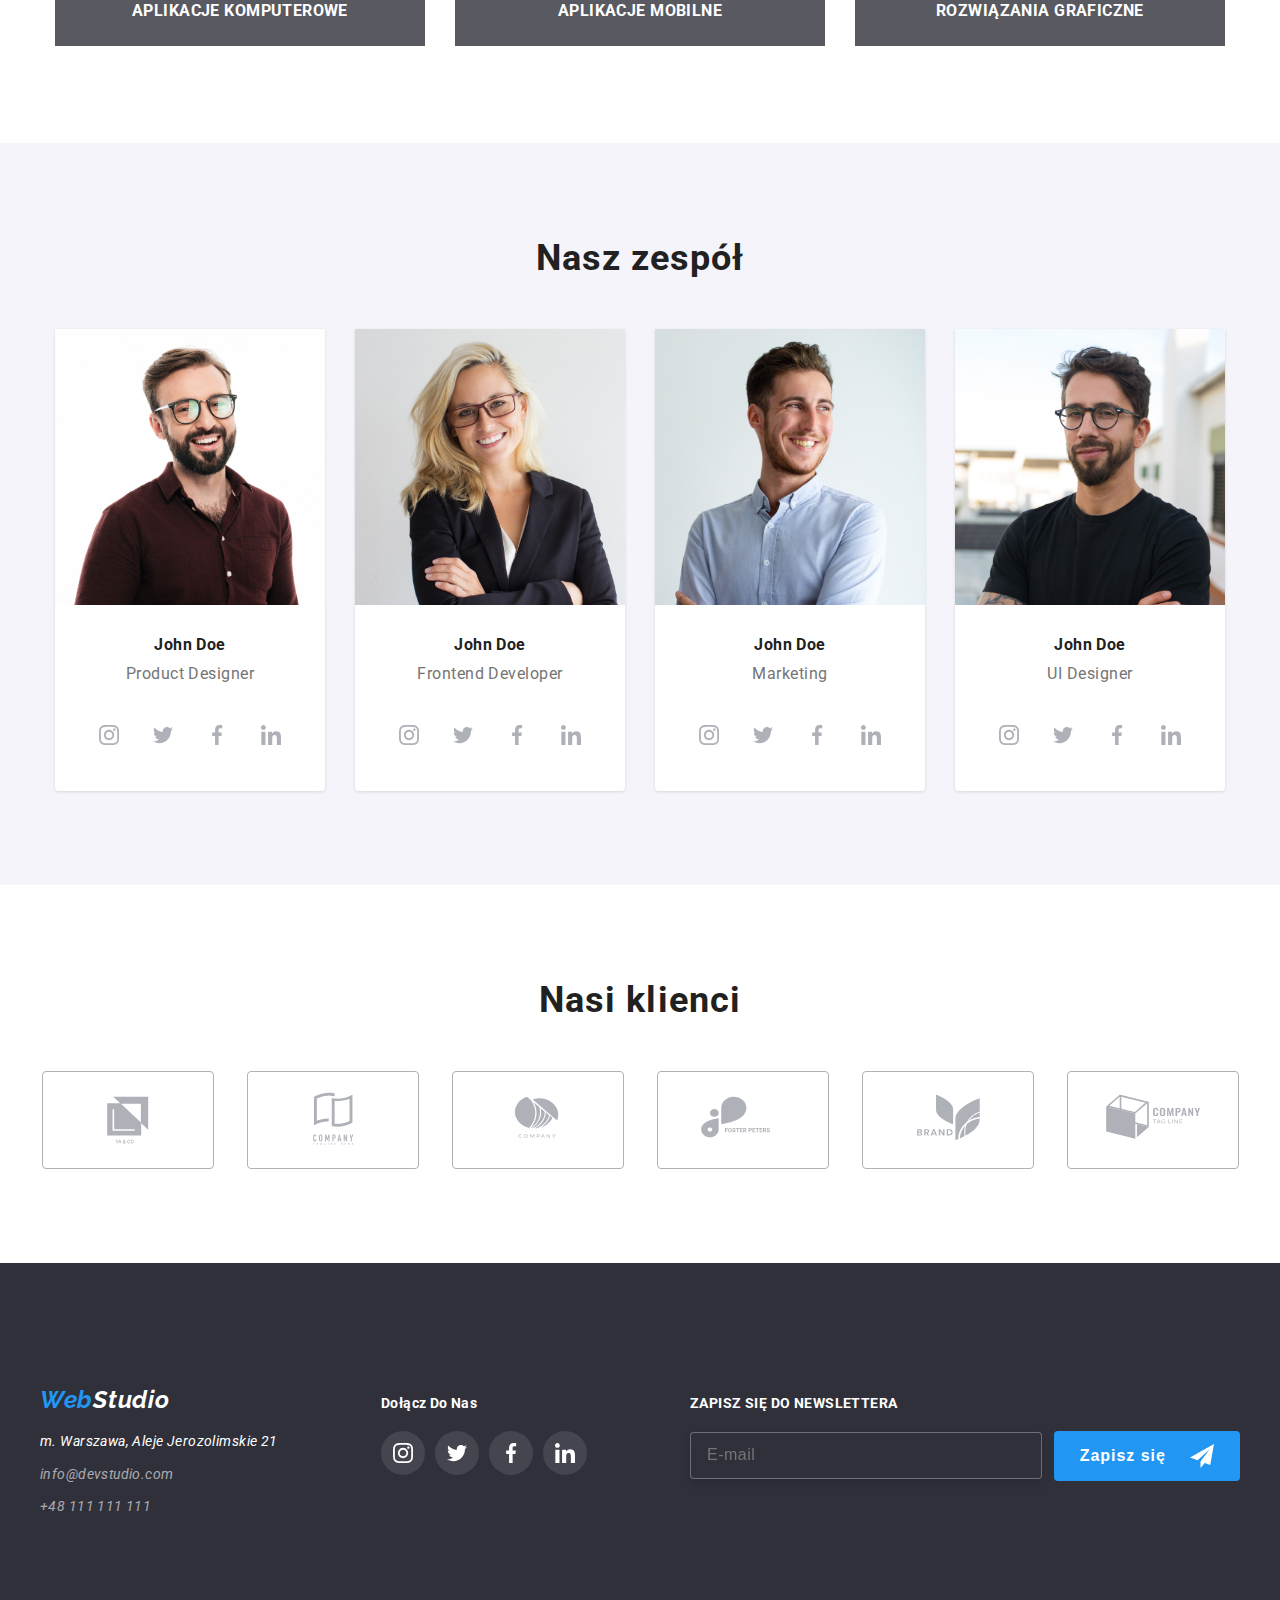
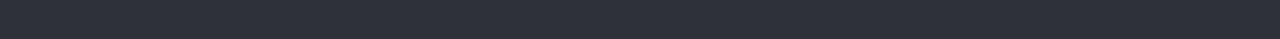
==== commit f7ec9ad8: "update" ====
--- a/index.html
+++ b/index.html
@@ -67,17 +67,16 @@
             </a>
           </div>
           <!-- MOBILE MENU -->
-          <div class="header__mobile-menu">
-            <button
-              class="header__mobile-menu-btn menu-toggle js-open-menu"
-              aria-expanded="false"
-              aria-controls="mobile-menu"
-            >
-              <svg class="header__mobile-menu-icon" width="40" height="40">
-                <use href="./images/icons/icons.svg#icon-hamburger"></use>
-              </svg>
-            </button>
-          </div>
+
+          <button
+            class="menu-toggle js-open-menu"
+            aria-expanded="false"
+            aria-controls="mobile-menu"
+          >
+            <svg class="header__mobile-menu-icon" width="40" height="40">
+              <use href="./images/icons/icons.svg#icon-hamburger"></use>
+            </svg>
+          </button>
         </div>
       </div>
     </header>
@@ -556,6 +555,57 @@
         </div>
       </section>
     </main>
+
+    <!-- MOBILE MENU MODAL -->
+
+    <div class="mobile-menu menu-container js-menu-container" id="mobile-menu">
+      <button class="mobile-menu__toggle menu-toggle js-close-menu">
+        <svg class="mobile-menu__close-btn" width="40" height="40">
+          <use href="./images/icons/icons.svg#icon-close-menu"></use>
+        </svg>
+      </button>
+      <nav>
+        <ul class="mobile-menu__nav">
+          <li>
+            <a
+              class="mobile-menu__nav-item mobile-menu__nav-item--is-active"
+              href="index.html"
+              >Agencja</a
+            >
+          </li>
+          <li>
+            <a class="mobile-menu__nav-item" href="portfolio.html">Portfolio</a>
+          </li>
+          <li>
+            <a class="mobile-menu__nav-item" href="#">Kontakt</a>
+          </li>
+        </ul>
+      </nav>
+      <div>
+        <ul class="mobile-menu__contact">
+          <li>
+            <a class="mobile-menu__contact-tel" href="tel:+48111111111"
+              >+48 111 111 111</a
+            >
+          </li>
+          <li>
+            <a
+              class="mobile-menu__contact-mail"
+              href="mailto:info@devstudio.com"
+              >info@devstudio.com</a
+            >
+          </li>
+        </ul>
+      </div>
+      <div>
+        <ul class="mobile-menu__social">
+          <li class="mobile-menu__social-item"><a href="#"></a>Instagram</li>
+          <li class="mobile-menu__social-item"><a href="#"></a>Twitter</li>
+          <li class="mobile-menu__social-item"><a href="#"></a>Facebook</li>
+          <li class="mobile-menu__social-item"><a href="#"></a>LinkedIn</li>
+        </ul>
+      </div>
+    </div>
     <!-- FOOTER -->
     <footer class="footer">
       <div class="footer__wrapper container">
@@ -753,62 +803,14 @@
         </form>
       </div>
     </div>
-    <!-- MOBILE MENU MODAL -->
-
-    <div class="mobile-menu js-menu-container">
-      <button class="mobile-menu__test">
-        <svg
-          class="mobile-menu__close-btn js-close-menu"
-          width="40"
-          height="40"
-        >
-          <use href="./images/icons/icons.svg#icon-close-menu"></use>
-        </svg>
-      </button>
-      <nav>
-        <ul class="mobile-menu__nav">
-          <li>
-            <a
-              class="mobile-menu__nav-item mobile-menu__nav-item--is-active"
-              href="index.html"
-              >Agencja</a
-            >
-          </li>
-          <li>
-            <a class="mobile-menu__nav-item" href="portfolio.html">Portfolio</a>
-          </li>
-          <li>
-            <a class="mobile-menu__nav-item" href="#">Kontakt</a>
-          </li>
-        </ul>
-      </nav>
-      <div>
-        <ul class="mobile-menu__contact">
-          <li>
-            <a class="mobile-menu__contact-tel" href="tel:+48111111111"
-              >+48 111 111 111</a
-            >
-          </li>
-          <li>
-            <a
-              class="mobile-menu__contact-mail"
-              href="mailto:info@devstudio.com"
-              >info@devstudio.com</a
-            >
-          </li>
-        </ul>
-      </div>
-      <div>
-        <ul class="mobile-menu__social">
-          <li><a class="mobile-menu__social-item" href="#"></a>Instagram</li>
-          <li><a class="mobile-menu__social-item" href="#"></a>Twitter</li>
-          <li><a class="mobile-menu__social-item" href="#"></a>Facebook</li>
-          <li><a class="mobile-menu__social-item" href="#"></a>LinkedIn</li>
-        </ul>
-      </div>
-    </div>
 
     <script src="./js/modal.js"></script>
+    <script
+      defer=""
+      src="https://cdnjs.cloudflare.com/ajax/libs/body-scroll-lock/3.1.5/bodyScrollLock.min.js"
+      integrity="sha512-HowizSDbQl7UPEAsPnvJHlQsnBmU2YMrv7KkTBulTLEGz9chfBoWYyZJL+MUO6p/yBuuMO/8jI7O29YRZ2uBlA=="
+      crossorigin="anonymous"
+    ></script>
     <script defer src="js/mobile-menu.js"></script>
   </body>
 </html>
--- a/css/main.min.css
+++ b/css/main.min.css
@@ -1 +1 @@
-.example{margin:0 auto;min-width:320px;max-width:480px}.example__list{display:-webkit-box;display:-ms-flexbox;display:flex;-webkit-box-orient:vertical;-webkit-box-direction:normal;-ms-flex-direction:column;flex-direction:column;gap:30px}.example__image{width:100%;background-color:#f5f4fa;border-radius:4px;margin-bottom:30px;padding:25px 0}.example__header{font-size:14px;font-weight:bold;letter-spacing:.03em;margin-bottom:10px;display:-webkit-box;display:-ms-flexbox;display:flex;-webkit-box-pack:center;-ms-flex-pack:center;justify-content:center}.example__content{font-size:14px;line-height:1.7;letter-spacing:.03em;color:#757575}@media screen and (min-width: 768px){.example{max-width:768px}.example__list{-webkit-box-orient:horizontal;-webkit-box-direction:normal;-ms-flex-direction:row;flex-direction:row;-ms-flex-wrap:wrap;flex-wrap:wrap}.example__item{max-width:354px}}@media screen and (min-width: 1200px){.example{max-width:1200px}.example__list{-ms-flex-wrap:nowrap;flex-wrap:nowrap}.example__image{background-color:#f5f4fa;border-radius:4px;margin-bottom:30px;padding:25px 100px}.example__header{font-size:14px;font-weight:bold;letter-spacing:.03em;margin-bottom:10px}.example__content{font-size:14px;line-height:1.7;letter-spacing:.03em;color:#757575}}.footer{background-color:#2f303a}.footer__wrapper{padding-top:60px;padding-bottom:60px;display:-webkit-box;display:-ms-flexbox;display:flex;-webkit-box-orient:vertical;-webkit-box-direction:normal;-ms-flex-direction:column;flex-direction:column}.footer__adress{font-size:14px;line-height:1.7;color:#fff;text-decoration:none;letter-spacing:.03em;display:-webkit-box;display:-ms-flexbox;display:flex;-webkit-box-orient:vertical;-webkit-box-direction:normal;-ms-flex-direction:column;flex-direction:column;-webkit-box-align:center;-ms-flex-align:center;align-items:center;margin-top:20px;gap:9px;margin-bottom:60px}.footer__adress-contact{font-size:14px;line-height:1.7;color:rgba(255,255,255,.6);text-decoration:none;letter-spacing:.03em;-webkit-transition:color 250ms cubic-bezier(0.4, 0, 0.2, 1);transition:color 250ms cubic-bezier(0.4, 0, 0.2, 1)}.footer__adress-contact:hover,.footer__adress-contact:focus{color:#2196f3}.footer__adress-map{-webkit-transition:color 250ms cubic-bezier(0.4, 0, 0.2, 1);transition:color 250ms cubic-bezier(0.4, 0, 0.2, 1)}.footer__adress-map:link,.footer__adress-map:visited{color:#fff;text-decoration:none}.footer__adress-map:hover{color:#2196f3}.footer__social{display:-webkit-box;display:-ms-flexbox;display:flex;-webkit-box-orient:vertical;-webkit-box-direction:normal;-ms-flex-direction:column;flex-direction:column}.footer__social-list{display:-webkit-box;display:-ms-flexbox;display:flex;gap:10px;-webkit-box-pack:center;-ms-flex-pack:center;justify-content:center}.footer__social-header{padding-bottom:20px;font-weight:700;font-size:14px;letter-spacing:.03em;color:#fff;display:-webkit-box;display:-ms-flexbox;display:flex;-webkit-box-pack:center;-ms-flex-pack:center;justify-content:center;text-transform:uppercase}.footer__social-link-icon{border-radius:50%;fill:#fff;background-color:rgba(255,255,255,.1);-webkit-transition:background-color 250ms cubic-bezier(0.4, 0, 0.2, 1);transition:background-color 250ms cubic-bezier(0.4, 0, 0.2, 1)}.footer__social-link:hover .footer__social-link-icon{background-color:#2196f3;cursor:pointer}.footer__newsletter{display:-webkit-box;display:-ms-flexbox;display:flex;-webkit-box-orient:vertical;-webkit-box-direction:normal;-ms-flex-direction:column;flex-direction:column;-webkit-box-pack:center;-ms-flex-pack:center;justify-content:center;margin-top:60px;max-width:450px}.footer__newsletter-header{font-family:"Roboto";font-style:normal;font-weight:700;font-size:14px;line-height:16px;letter-spacing:.03em;text-transform:uppercase;color:#fff;display:-webkit-box;display:-ms-flexbox;display:flex;-webkit-box-pack:center;-ms-flex-pack:center;justify-content:center}.footer__newsletter-elements{display:-webkit-box;display:-ms-flexbox;display:flex;-webkit-box-orient:vertical;-webkit-box-direction:normal;-ms-flex-direction:column;flex-direction:column;-webkit-box-align:center;-ms-flex-align:center;align-items:center}.footer__newsletter-input{border:1px solid rgba(255,255,255,.3);-webkit-filter:drop-shadow(0px 4px 4px rgba(0, 0, 0, 0.15));filter:drop-shadow(0px 4px 4px rgba(0, 0, 0, 0.15));border-radius:4px;padding:15px 158px 15px 16px;display:-webkit-box;display:-ms-flexbox;display:flex;-webkit-box-align:center;-ms-flex-align:center;align-items:center;color:rgba(255,255,255,.6);background-color:#2f303a;margin-top:20px;margin-right:12px;width:100%}.footer__newsletter-input::-webkit-input-placeholder{font-weight:400;font-size:16px;line-height:20px;letter-spacing:.03em}.footer__newsletter-input::-moz-placeholder{font-weight:400;font-size:16px;line-height:20px;letter-spacing:.03em}.footer__newsletter-input:-ms-input-placeholder{font-weight:400;font-size:16px;line-height:20px;letter-spacing:.03em}.footer__newsletter-input::-ms-input-placeholder{font-weight:400;font-size:16px;line-height:20px;letter-spacing:.03em}.footer__newsletter-input::placeholder{font-weight:400;font-size:16px;line-height:20px;letter-spacing:.03em}.footer__newsletter-button{font-weight:700;font-size:16px;line-height:30px;letter-spacing:.06em;color:#fff;background-color:#2196f3;border:none;border-radius:4px;width:200px;height:50px;display:-webkit-box;display:-ms-flexbox;display:flex;-webkit-box-pack:center;-ms-flex-pack:center;justify-content:center;-webkit-box-align:center;-ms-flex-align:center;align-items:center;margin-top:20px;cursor:pointer}.footer__newsletter-button-icon{fill:#fff;margin-left:24px}@media screen and (min-width: 768px){.footer__wrapper{-webkit-box-orient:horizontal;-webkit-box-direction:normal;-ms-flex-direction:row;flex-direction:row;-ms-flex-wrap:wrap;flex-wrap:wrap;-ms-flex-pack:distribute;justify-content:space-around;-webkit-box-align:baseline;-ms-flex-align:baseline;align-items:baseline}.footer__newsletter-input{min-width:450px}}@media screen and (min-width: 1200px){.footer__wrapper{-webkit-box-orient:horizontal;-webkit-box-direction:normal;-ms-flex-direction:row;flex-direction:row}.footer__adress{-webkit-box-align:start;-ms-flex-align:start;align-items:flex-start}.footer__social{display:block;margin-left:70px;margin-top:72px}.footer__social-header{display:block;text-transform:capitalize}.footer__newsletter{display:block;margin-top:72px;margin-left:77px}.footer__newsletter-header{display:block}.footer__newsletter-elements{-webkit-box-orient:horizontal;-webkit-box-direction:normal;-ms-flex-direction:row;flex-direction:row}.footer__newsletter-input{max-width:358px}}.form{max-width:100%;display:-webkit-box;display:-ms-flexbox;display:flex;-webkit-box-orient:vertical;-webkit-box-direction:normal;-ms-flex-direction:column;flex-direction:column;-webkit-box-pack:center;-ms-flex-pack:center;justify-content:center;gap:10px}.form__elements{display:-webkit-box;display:-ms-flexbox;display:flex;-webkit-box-orient:vertical;-webkit-box-direction:normal;-ms-flex-direction:column;flex-direction:column;gap:4px}.form__label{position:relative;font-weight:400;font-size:12px;line-height:14px;color:#757575;letter-spacing:.01em}.form__input{padding-top:11px;padding-bottom:11px;padding-left:42px;border:1px solid rgba(33,33,33,.2);border-radius:4px;outline:none}.form__elements:focus-within .form__input{border:1px solid #2196f3}.form__elements:focus-within .form__icon{fill:#2196f3}.form__input-textarea{height:120px;resize:none;padding:12px 16px;border:1px solid rgba(33,33,33,.2);border-radius:4px;outline:none}.form__input-textarea::-webkit-input-placeholder{font-family:"Roboto";font-style:normal;font-weight:400;font-size:12px;line-height:14px;letter-spacing:.01em;color:rgba(117,117,117,.5)}.form__input-textarea::-moz-placeholder{font-family:"Roboto";font-style:normal;font-weight:400;font-size:12px;line-height:14px;letter-spacing:.01em;color:rgba(117,117,117,.5)}.form__input-textarea:-ms-input-placeholder{font-family:"Roboto";font-style:normal;font-weight:400;font-size:12px;line-height:14px;letter-spacing:.01em;color:rgba(117,117,117,.5)}.form__input-textarea::-ms-input-placeholder{font-family:"Roboto";font-style:normal;font-weight:400;font-size:12px;line-height:14px;letter-spacing:.01em;color:rgba(117,117,117,.5)}.form__input-textarea::placeholder{font-family:"Roboto";font-style:normal;font-weight:400;font-size:12px;line-height:14px;letter-spacing:.01em;color:rgba(117,117,117,.5)}.form__submit{padding:10px 76px;width:200px;height:50px;background-color:#2196f3;color:#fff;font-weight:700;font-size:16px;line-height:30px;border:none;border-radius:4px;display:-webkit-box;display:-ms-flexbox;display:flex;-webkit-box-align:center;-ms-flex-align:center;align-items:center;-webkit-box-pack:center;-ms-flex-pack:center;justify-content:center;margin-left:25%;margin-top:30px;cursor:pointer}.form__icon{position:absolute;top:32px;left:12px}.form__checkbox{font-weight:400;font-size:12px;line-height:14px;letter-spacing:.03em;position:relative}.form__checkbox-input{border:2px solid #212121;border-radius:2px;width:16px;height:15px;-webkit-appearance:none;-moz-appearance:none;appearance:none}.form__checkbox-regulations{color:#2196f3;text-decoration:underline}.form__checkbox-custom-icon{position:absolute;left:0;bottom:4px;opacity:0;border-radius:2px;fill:#fff}.form__checkbox-input:checked+.form__checkbox-custom-icon{background-color:#2196f3;border-color:#2196f3;opacity:1}@media screen and (min-width: 1200px){.form__checkbox{font-size:14px;line-height:24px}.form__checkbox-custom-icon{bottom:7px}}.header{border-bottom:1px solid #ececec}.header__wrapper{display:-webkit-box;display:-ms-flexbox;display:flex;padding-top:16px;padding-bottom:16px;-webkit-box-pack:justify;-ms-flex-pack:justify;justify-content:space-between}.header__nav{display:-webkit-box;display:-ms-flexbox;display:flex;-webkit-box-align:center;-ms-flex-align:center;align-items:center;-webkit-box-pack:justify;-ms-flex-pack:justify;justify-content:space-between}.header__nav-list{display:none}.header__contacts{display:none}.header__mobile-menu-icon{visibility:visible}@media screen and (min-width: 768px){.header__wrapper{padding-top:26px;-webkit-box-pack:justify;-ms-flex-pack:justify;justify-content:space-between}.header__nav{display:-webkit-box;display:-ms-flexbox;display:flex;-webkit-box-align:center;-ms-flex-align:center;align-items:center;gap:93px}.header__nav-list{display:-webkit-box;display:-ms-flexbox;display:flex;gap:60px;position:relative}.header__nav-item{font-size:14px;text-decoration:none;letter-spacing:.02em;color:#212121;font-weight:500;-webkit-transition:color 250ms cubic-bezier(0.4, 0, 0.2, 1);transition:color 250ms cubic-bezier(0.4, 0, 0.2, 1)}.header__nav-item:hover,.header__nav-item:focus{color:#2196f3;cursor:pointer}.header__nav-item:hover::after,.header__nav-item:focus::after{content:"";width:58px;height:4px;top:46px;display:-webkit-box;display:-ms-flexbox;display:flex;-webkit-box-pack:center;-ms-flex-pack:center;justify-content:center;background-color:#2196f3;border-radius:2px;position:absolute}.header__nav-item--is-active::after{content:"";width:58px;height:4px;top:46px;display:-webkit-box;display:-ms-flexbox;display:flex;-webkit-box-pack:center;-ms-flex-pack:center;justify-content:center;background-color:#2196f3;border-radius:2px;position:absolute}.header__contacts{display:-webkit-box;display:-ms-flexbox;display:flex;-webkit-box-orient:vertical;-webkit-box-direction:normal;-ms-flex-direction:column;flex-direction:column;gap:10px}.header__contacts-item{font-size:14px;color:#757575;text-decoration:none;letter-spacing:.02em;font-weight:500;-webkit-transition:color 250ms cubic-bezier(0.4, 0, 0.2, 1);transition:color 250ms cubic-bezier(0.4, 0, 0.2, 1)}.header__contacts-item-icon{fill:#757575;margin-right:10px;padding:0;-webkit-transition:fill 250ms cubic-bezier(0.4, 0, 0.2, 1);transition:fill 250ms cubic-bezier(0.4, 0, 0.2, 1)}.header__contacts-item:hover,.header__contacts-item:focus{color:#2196f3;cursor:pointer}.header__contacts-item:hover .header__contacts-item-icon,.header__contacts-item:focus .header__contacts-item-icon{fill:#2196f3}.header__mobile-menu-icon{display:none}}@media screen and (min-width: 1200px){.header{border-bottom:1px solid #ececec}.header__wrapper{display:-webkit-box;display:-ms-flexbox;display:flex;-webkit-box-pack:justify;-ms-flex-pack:justify;justify-content:space-between;-webkit-box-align:center;-ms-flex-align:center;align-items:center;padding-top:25px;padding-bottom:25px}.header__nav{display:-webkit-box;display:-ms-flexbox;display:flex;-webkit-box-align:center;-ms-flex-align:center;align-items:center;gap:93px}.header__nav-list{display:-webkit-box;display:-ms-flexbox;display:flex;gap:46px;position:relative}.header__nav-item{font-size:14px;text-decoration:none;letter-spacing:.02em;color:#212121;font-weight:500;-webkit-transition:color 250ms cubic-bezier(0.4, 0, 0.2, 1);transition:color 250ms cubic-bezier(0.4, 0, 0.2, 1)}.header__nav-item:hover,.header__nav-item:focus{color:#2196f3;cursor:pointer}.header__nav-item:hover::after,.header__nav-item:focus::after{content:"";width:58px;height:4px;top:46px;display:-webkit-box;display:-ms-flexbox;display:flex;-webkit-box-pack:center;-ms-flex-pack:center;justify-content:center;background-color:#2196f3;border-radius:2px;position:absolute}.header__nav-item--is-active::after{content:"";width:58px;height:4px;top:46px;display:-webkit-box;display:-ms-flexbox;display:flex;-webkit-box-pack:center;-ms-flex-pack:center;justify-content:center;background-color:#2196f3;border-radius:2px;position:absolute}.header__contacts{display:-webkit-box;display:-ms-flexbox;display:flex;-webkit-box-orient:horizontal;-webkit-box-direction:normal;-ms-flex-direction:row;flex-direction:row;-webkit-box-align:center;-ms-flex-align:center;align-items:center;gap:30px}.header__contacts-item{font-size:14px;color:#757575;text-decoration:none;letter-spacing:.02em;font-weight:500;-webkit-transition:color 250ms cubic-bezier(0.4, 0, 0.2, 1);transition:color 250ms cubic-bezier(0.4, 0, 0.2, 1)}.header__contacts-item-icon{fill:#757575;margin-right:10px;padding:0;-webkit-transition:fill 250ms cubic-bezier(0.4, 0, 0.2, 1);transition:fill 250ms cubic-bezier(0.4, 0, 0.2, 1)}.header__contacts-item:hover,.header__contacts-item:focus{color:#2196f3;cursor:pointer}.header__contacts-item:hover .header__contacts-item-icon,.header__contacts-item:focus .header__contacts-item-icon{fill:#2196f3}.header__mobile-menu-icon{display:none}}.hero{background-color:#2f303a;background-image:-webkit-gradient(linear, left top, right top, from(rgba(47, 48, 58, 0.4)), color-stop(0%, rgba(47, 48, 58, 0.4))),url("../images/hero/hero-mobile.jpg");background-image:linear-gradient(90deg, rgba(47, 48, 58, 0.4) 0%, rgba(47, 48, 58, 0.4) 0%),url("../images/hero/hero-mobile.jpg");background-position:center;background-repeat:no-repeat;background-size:cover;padding-top:200px;padding-bottom:200px;text-align:center;display:-webkit-box;display:-ms-flexbox;display:flex;-webkit-box-orient:vertical;-webkit-box-direction:normal;-ms-flex-direction:column;flex-direction:column;-webkit-box-align:center;-ms-flex-align:center;align-items:center}.hero__header{font-size:44px;line-height:1.36;color:#fff;font-weight:900;letter-spacing:.06em;text-transform:uppercase;text-align:center;max-width:696px;margin-bottom:30px}.hero__button{background-color:#2196f3;letter-spacing:.06em;font-weight:bold;border:none;border-radius:4px;padding:10px 41px 10px 42px}.hero__button:hover{cursor:pointer}.hero__button-content{font-size:16px;letter-spacing:.06em;line-height:1.87;color:#fff}@media(min-device-pixel-ratio: 2),(-webkit-min-device-pixel-ratio: 2),(min-resolution: 192dpi),(min-resolution: 2dppx){.hero{background-image:url("../images/hero/hero-desktop@2x.jpg")}}@media screen and (min-width: 768px){.hero{background-image:-webkit-gradient(linear, left top, right top, from(rgba(47, 48, 58, 0.4)), color-stop(0%, rgba(47, 48, 58, 0.4))),url("../images/hero/hero-tablet.jpg");background-image:linear-gradient(90deg, rgba(47, 48, 58, 0.4) 0%, rgba(47, 48, 58, 0.4) 0%),url("../images/hero/hero-tablet.jpg")}}@media screen and (min-width: 1200px){.hero{background-color:#2f303a;background-image:-webkit-gradient(linear, left top, right top, from(rgba(47, 48, 58, 0.4)), color-stop(0%, rgba(47, 48, 58, 0.4))),url("../images/hero/hero-desktop.jpg");background-image:linear-gradient(90deg, rgba(47, 48, 58, 0.4) 0%, rgba(47, 48, 58, 0.4) 0%),url("../images/hero/hero-desktop.jpg");background-position:center;background-repeat:no-repeat;background-size:cover;padding-top:200px;padding-bottom:200px;text-align:center;display:-webkit-box;display:-ms-flexbox;display:flex;-webkit-box-orient:vertical;-webkit-box-direction:normal;-ms-flex-direction:column;flex-direction:column;-webkit-box-align:center;-ms-flex-align:center;align-items:center}.hero__header{font-size:44px;line-height:1.36;color:#fff;font-weight:900;letter-spacing:.06em;text-transform:uppercase;text-align:center;max-width:696px;margin-bottom:30px}.hero__button{background-color:#2196f3;letter-spacing:.06em;font-weight:bold;border:none;border-radius:4px;padding:10px 41px 10px 42px}.hero__button:hover{cursor:pointer}.hero__button-content{font-size:16px;letter-spacing:.06em;line-height:1.87;color:#fff}}.logo{color:#2196f3;font-family:"Raleway",sans-serif;font-size:24px;font-weight:bold;text-decoration:none;letter-spacing:.03em}.logo--second-part{color:#000}.logo--footer{color:#fff}.backdrop{position:fixed;left:0;top:0;width:100%;height:100%;background-color:rgba(0,0,0,.2)}.modal{position:absolute;top:calc(50% - 304px);left:calc(50% - 225px);max-width:450px;max-height:609px;background-color:#fff;-webkit-box-shadow:0px 1px 3px rgba(0,0,0,.12),0px 1px 1px rgba(0,0,0,.14),0px 2px 1px rgba(0,0,0,.2);box-shadow:0px 1px 3px rgba(0,0,0,.12),0px 1px 1px rgba(0,0,0,.14),0px 2px 1px rgba(0,0,0,.2);border-radius:4px;-webkit-transform:scale(1);transform:scale(1);padding:40px;-webkit-transition:-webkit-transform 500ms ease;transition:-webkit-transform 500ms ease;transition:transform 500ms ease;transition:transform 500ms ease, -webkit-transform 500ms ease}.modal__close-button{position:absolute;right:8px;top:8px;width:30px;height:30px;background:#fff;border:1px solid rgba(0,0,0,.1);border-radius:50%;cursor:pointer}.modal__header{font-weight:700;font-size:20px;line-height:30px;text-align:center;letter-spacing:.03em;color:#212121;margin-bottom:12px}.is-hidden{opacity:0;visibility:hidden;pointer-events:none;-webkit-transition:opacity 500ms 500ms ease,visibility 500ms 500ms ease,-webkit-transform 500ms 500ms ease;transition:opacity 500ms 500ms ease,visibility 500ms 500ms ease,-webkit-transform 500ms 500ms ease;transition:opacity 500ms 500ms ease,visibility 500ms 500ms ease,transform 500ms 500ms ease;transition:opacity 500ms 500ms ease,visibility 500ms 500ms ease,transform 500ms 500ms ease,-webkit-transform 500ms 500ms ease}.is-hidden .modal{-webkit-transform:scale(0.5);transform:scale(0.5)}@media screen and (min-width: 1200px){.modal{max-width:528px;top:calc(50% - 290px);left:calc(50% - 264px)}.modal__header{line-height:23px}}.our-clients__header{margin-bottom:50px;text-align:center;font-weight:700;font-size:36px;line-height:42px;letter-spacing:.03em}.our-clients__list{display:-webkit-box;display:-ms-flexbox;display:flex;-ms-flex-wrap:wrap;flex-wrap:wrap;gap:30px;-ms-flex-pack:distribute;justify-content:space-around}.our-clients__item{border:1px solid #afb1b8;border-radius:4px;-webkit-transition:border-color 250ms cubic-bezier(0.4, 0, 0.2, 1);transition:border-color 250ms cubic-bezier(0.4, 0, 0.2, 1)}.our-clients__item:hover,.our-clients__item:focus{border-color:#2196f3;cursor:pointer}.our-clients__item-icon{fill:#afb1b8;-webkit-transition:fill 250ms cubic-bezier(0.4, 0, 0.2, 1);transition:fill 250ms cubic-bezier(0.4, 0, 0.2, 1)}.our-clients__item-icon:hover,.our-clients__item-icon:focus{fill:#2196f3;cursor:pointer}@media screen and (min-width: 1200px){.our-clients__list{-ms-flex-wrap:nowrap;flex-wrap:nowrap}}.team{padding-top:94px;padding-bottom:94px}.team--bgcolor{background-color:#f5f4fa}.team__image img{width:100%;height:auto}.team__header{font-size:28px;font-weight:bold;text-align:center;letter-spacing:.03em;margin-bottom:30px}.team__list{display:-webkit-box;display:-ms-flexbox;display:flex;-webkit-box-orient:vertical;-webkit-box-direction:normal;-ms-flex-direction:column;flex-direction:column;gap:30px}.team__list-item{-webkit-box-shadow:0px 2px 1px 0px rgba(0,0,0,.2);box-shadow:0px 2px 1px 0px rgba(0,0,0,.2);-webkit-box-shadow:0px 1px 1px 0px rgba(0,0,0,.1411764706);box-shadow:0px 1px 1px 0px rgba(0,0,0,.1411764706);-webkit-box-shadow:0px 1px 3px 0px rgba(0,0,0,.1215686275);box-shadow:0px 1px 3px 0px rgba(0,0,0,.1215686275);border-radius:0px 0px 4px 4px;background:#fff}.team__employee-name{display:-webkit-box;display:-ms-flexbox;display:flex;-webkit-box-pack:center;-ms-flex-pack:center;justify-content:center;font-size:16px;font-weight:medium;letter-spacing:.03em;margin-top:30px;margin-bottom:10px}.team__employee-job{display:-webkit-box;display:-ms-flexbox;display:flex;-webkit-box-pack:center;-ms-flex-pack:center;justify-content:center;padding-bottom:30px;color:#757575;font-size:16px;letter-spacing:.03em}.team__social-list{display:-webkit-box;display:-ms-flexbox;display:flex;gap:10px;-webkit-box-pack:center;-ms-flex-pack:center;justify-content:center;margin-bottom:30px}.team__social-link{fill:#afb1b8;-webkit-transition:fill 250ms cubic-bezier(0.4, 0, 0.2, 1);transition:fill 250ms cubic-bezier(0.4, 0, 0.2, 1)}.team__social-link-wrapper{background-color:#fff;border-radius:50%;-webkit-transition:background-color 250ms cubic-bezier(0.4, 0, 0.2, 1);transition:background-color 250ms cubic-bezier(0.4, 0, 0.2, 1)}.team__social-link:hover .team__social-icon,.team__social-link:focus .team__social-icon{fill:#fff;cursor:pointer}.team__social-link:hover .team__social-link-wrapper,.team__social-link:focus .team__social-link-wrapper{background-color:#2196f3;cursor:pointer}@media screen and (min-width: 768px){.team__list{-webkit-box-orient:horizontal;-webkit-box-direction:normal;-ms-flex-direction:row;flex-direction:row;-ms-flex-wrap:wrap;flex-wrap:wrap}.team__list-item{max-width:354px}}@media screen and (min-width: 1200px){.team__header{font-size:36px;margin-bottom:50px}.team__list{-webkit-box-orient:horizontal;-webkit-box-direction:normal;-ms-flex-direction:row;flex-direction:row;gap:30px;-webkit-box-pack:center;-ms-flex-pack:center;justify-content:center}.team__list-item{max-width:270px}}.portfolio{padding:94px 0}.portfolio__navigation{display:-webkit-box;display:-ms-flexbox;display:flex;gap:9px;-webkit-box-pack:center;-ms-flex-pack:center;justify-content:center;margin-bottom:50px}.portfolio__navigation-button{font-size:16px;font-weight:500;line-height:1.62;letter-spacing:.03em;background-color:#f5f4fa;color:#212121;border:none;border-radius:4px;padding:6px 22px;-webkit-transition:background-color 250ms cubic-bezier(0.4, 0, 0.2, 1);transition:background-color 250ms cubic-bezier(0.4, 0, 0.2, 1)}.portfolio__navigation-button:hover{background-color:#2196f3;color:#fff;cursor:pointer;-webkit-box-shadow:0px 3px 1px rgba(0,0,0,.1),0px 1px 2px rgba(0,0,0,.08),0px 2px 2px rgba(0,0,0,.12);box-shadow:0px 3px 1px rgba(0,0,0,.1),0px 1px 2px rgba(0,0,0,.08),0px 2px 2px rgba(0,0,0,.12)}.portfolio__navigation-button:focus{background-color:#2196f3;color:#fff;-webkit-box-shadow:0px 3px 1px rgba(0,0,0,.1),0px 1px 2px rgba(0,0,0,.08),0px 2px 2px rgba(0,0,0,.12);box-shadow:0px 3px 1px rgba(0,0,0,.1),0px 1px 2px rgba(0,0,0,.08),0px 2px 2px rgba(0,0,0,.12)}.portfolio__elements{display:-webkit-box;display:-ms-flexbox;display:flex;-webkit-box-pack:center;-ms-flex-pack:center;justify-content:center;-ms-flex-wrap:wrap;flex-wrap:wrap;gap:30px}.portfolio__item-content{border:1px solid #eee;background:#fff;position:relative;overflow:hidden}.portfolio__item-overlay{position:absolute;left:0;top:0;background-color:rgba(33,150,243,.9);width:100%;height:100%;-webkit-transform:translateY(100%);transform:translateY(100%);-webkit-transition:-webkit-transform 250ms cubic-bezier(0.4, 0, 0.2, 1);transition:-webkit-transform 250ms cubic-bezier(0.4, 0, 0.2, 1);transition:transform 250ms cubic-bezier(0.4, 0, 0.2, 1);transition:transform 250ms cubic-bezier(0.4, 0, 0.2, 1), -webkit-transform 250ms cubic-bezier(0.4, 0, 0.2, 1);font-weight:400;font-size:18px;letter-spacing:.03em;line-height:1.55;color:#fff;padding:49px 45px 49px 24px}.portfolio__item:hover,.portfolio__item:focus{-webkit-box-shadow:0px 1px 1px rgba(0,0,0,.12),0px 4px 4px rgba(0,0,0,.06),1px 4px 6px rgba(0,0,0,.16);box-shadow:0px 1px 1px rgba(0,0,0,.12),0px 4px 4px rgba(0,0,0,.06),1px 4px 6px rgba(0,0,0,.16);cursor:pointer}.portfolio__item:hover .portfolio__item-overlay,.portfolio__item:focus .portfolio__item-overlay{-webkit-transform:translateY(0);transform:translateY(0)}.portfolio__item-description{padding:20px 24px;outline:1px solid #eee}.portfolio__item-description-header{font-size:18px;line-height:2;letter-spacing:.06em;font-weight:bold;color:#212121}.portfolio__item-description-category{font-size:16px;line-height:1.87;letter-spacing:.03;color:#757575}.what-we-do{display:none}@media screen and (min-width: 1200px){.what-we-do{display:block;padding-top:0px}.what-we-do__header{text-align:center;margin-bottom:50px;font-size:36px;font-weight:bold}.what-we-do__list{display:-webkit-box;display:-ms-flexbox;display:flex;-webkit-box-pack:center;-ms-flex-pack:center;justify-content:center;gap:30px}.what-we-do__list-item{position:relative}.what-we-do__list-item-description{position:absolute;left:0;bottom:3px;padding-top:27px;padding-bottom:27px;width:100%;background-color:rgba(47,48,58,.8);text-transform:uppercase;color:#fff;text-align:center;font-weight:700;font-size:14px;letter-spacing:.03em;line-height:16px}}.mobile-menu{max-width:480px;padding-left:40px;padding-top:48px;padding-bottom:48px;position:relative;margin:0 auto}.mobile-menu__test{position:absolute;right:15px;top:10px}.mobile-menu__nav{display:-webkit-box;display:-ms-flexbox;display:flex;-webkit-box-orient:vertical;-webkit-box-direction:normal;-ms-flex-direction:column;flex-direction:column;gap:32px;margin-top:48px}.mobile-menu__nav-item{font-weight:500;font-size:40px;line-height:47px;letter-spacing:.02em;color:#212121}.mobile-menu__nav-item:link,.mobile-menu__nav-item:visited{text-decoration:none}.mobile-menu__nav-item--is-active{color:#2196f3}.mobile-menu__contact{display:-webkit-box;display:-ms-flexbox;display:flex;-webkit-box-orient:vertical;-webkit-box-direction:normal;-ms-flex-direction:column;flex-direction:column;gap:32px;margin-top:302px}.mobile-menu__contact-tel{color:#2196f3;font-weight:500;font-size:34px;line-height:40px;letter-spacing:.02em}.mobile-menu__contact-tel:link,.mobile-menu__contact-tel:visited{text-decoration:none}.mobile-menu__contact-mail{color:#757575;font-weight:500;font-size:24px;line-height:28px;letter-spacing:.02em}.mobile-menu__contact-mail:link,.mobile-menu__contact-mail:visited{text-decoration:none}.mobile-menu__social{margin-top:64px;display:-webkit-box;display:-ms-flexbox;display:flex}.mobile-menu__social-item{border:1px solid rgba(33,33,33,.2);-webkit-transform:rotate(90deg);transform:rotate(90deg)}.mobile-menu__social-item:link,.mobile-menu__social-item:visited{text-decoration:none}*{margin:0;padding:0}ul{list-style-type:none}img{vertical-align:middle;display:block;height:auto;max-width:100%}.page-content{font-family:"Roboto",sans-serif;color:#212121}.container{max-width:480px;margin:0 auto;padding-left:15px;padding-right:15px}.section{padding-top:94px;padding-bottom:94px}@media screen and (min-width: 768px){.container{max-width:768px}}@media screen and (min-width: 1200px){.container{max-width:1200px}}/*# sourceMappingURL=main.min.css.map */+.example{margin:0 auto;min-width:320px;max-width:480px}.example__list{display:-webkit-box;display:-ms-flexbox;display:flex;-webkit-box-orient:vertical;-webkit-box-direction:normal;-ms-flex-direction:column;flex-direction:column;gap:30px}.example__image{width:100%;background-color:#f5f4fa;border-radius:4px;margin-bottom:30px;padding:25px 0}.example__header{font-size:14px;font-weight:bold;letter-spacing:.03em;margin-bottom:10px;display:-webkit-box;display:-ms-flexbox;display:flex;-webkit-box-pack:center;-ms-flex-pack:center;justify-content:center}.example__content{font-size:14px;line-height:1.7;letter-spacing:.03em;color:#757575}@media screen and (min-width: 768px){.example{max-width:768px}.example__list{-webkit-box-orient:horizontal;-webkit-box-direction:normal;-ms-flex-direction:row;flex-direction:row;-ms-flex-wrap:wrap;flex-wrap:wrap}.example__item{max-width:354px}}@media screen and (min-width: 1200px){.example{max-width:1200px}.example__list{-ms-flex-wrap:nowrap;flex-wrap:nowrap}.example__image{background-color:#f5f4fa;border-radius:4px;margin-bottom:30px;padding:25px 100px}.example__header{font-size:14px;font-weight:bold;letter-spacing:.03em;margin-bottom:10px}.example__content{font-size:14px;line-height:1.7;letter-spacing:.03em;color:#757575}}.footer{background-color:#2f303a}.footer__wrapper{padding-top:60px;padding-bottom:60px;display:-webkit-box;display:-ms-flexbox;display:flex;-webkit-box-orient:vertical;-webkit-box-direction:normal;-ms-flex-direction:column;flex-direction:column}.footer__adress{font-size:14px;line-height:1.7;color:#fff;text-decoration:none;letter-spacing:.03em;display:-webkit-box;display:-ms-flexbox;display:flex;-webkit-box-orient:vertical;-webkit-box-direction:normal;-ms-flex-direction:column;flex-direction:column;-webkit-box-align:center;-ms-flex-align:center;align-items:center;margin-top:20px;gap:9px;margin-bottom:60px}.footer__adress-contact{font-size:14px;line-height:1.7;color:rgba(255,255,255,.6);text-decoration:none;letter-spacing:.03em;-webkit-transition:color 250ms cubic-bezier(0.4, 0, 0.2, 1);transition:color 250ms cubic-bezier(0.4, 0, 0.2, 1)}.footer__adress-contact:hover,.footer__adress-contact:focus{color:#2196f3}.footer__adress-map{-webkit-transition:color 250ms cubic-bezier(0.4, 0, 0.2, 1);transition:color 250ms cubic-bezier(0.4, 0, 0.2, 1)}.footer__adress-map:link,.footer__adress-map:visited{color:#fff;text-decoration:none}.footer__adress-map:hover{color:#2196f3}.footer__social{display:-webkit-box;display:-ms-flexbox;display:flex;-webkit-box-orient:vertical;-webkit-box-direction:normal;-ms-flex-direction:column;flex-direction:column}.footer__social-list{display:-webkit-box;display:-ms-flexbox;display:flex;gap:10px;-webkit-box-pack:center;-ms-flex-pack:center;justify-content:center}.footer__social-header{padding-bottom:20px;font-weight:700;font-size:14px;letter-spacing:.03em;color:#fff;display:-webkit-box;display:-ms-flexbox;display:flex;-webkit-box-pack:center;-ms-flex-pack:center;justify-content:center;text-transform:uppercase}.footer__social-link-icon{border-radius:50%;fill:#fff;background-color:rgba(255,255,255,.1);-webkit-transition:background-color 250ms cubic-bezier(0.4, 0, 0.2, 1);transition:background-color 250ms cubic-bezier(0.4, 0, 0.2, 1)}.footer__social-link:hover .footer__social-link-icon{background-color:#2196f3;cursor:pointer}.footer__newsletter{display:-webkit-box;display:-ms-flexbox;display:flex;-webkit-box-orient:vertical;-webkit-box-direction:normal;-ms-flex-direction:column;flex-direction:column;-webkit-box-pack:center;-ms-flex-pack:center;justify-content:center;margin-top:60px;max-width:450px}.footer__newsletter-header{font-family:"Roboto";font-style:normal;font-weight:700;font-size:14px;line-height:16px;letter-spacing:.03em;text-transform:uppercase;color:#fff;display:-webkit-box;display:-ms-flexbox;display:flex;-webkit-box-pack:center;-ms-flex-pack:center;justify-content:center}.footer__newsletter-elements{display:-webkit-box;display:-ms-flexbox;display:flex;-webkit-box-orient:vertical;-webkit-box-direction:normal;-ms-flex-direction:column;flex-direction:column;-webkit-box-align:center;-ms-flex-align:center;align-items:center}.footer__newsletter-input{border:1px solid rgba(255,255,255,.3);-webkit-filter:drop-shadow(0px 4px 4px rgba(0, 0, 0, 0.15));filter:drop-shadow(0px 4px 4px rgba(0, 0, 0, 0.15));border-radius:4px;padding-top:15px;padding-bottom:15px;padding-left:16px;display:-webkit-box;display:-ms-flexbox;display:flex;-webkit-box-align:center;-ms-flex-align:center;align-items:center;color:rgba(255,255,255,.6);background-color:#2f303a;margin-top:20px;margin-right:12px;width:100%}.footer__newsletter-input::-webkit-input-placeholder{font-weight:400;font-size:16px;line-height:20px;letter-spacing:.03em}.footer__newsletter-input::-moz-placeholder{font-weight:400;font-size:16px;line-height:20px;letter-spacing:.03em}.footer__newsletter-input:-ms-input-placeholder{font-weight:400;font-size:16px;line-height:20px;letter-spacing:.03em}.footer__newsletter-input::-ms-input-placeholder{font-weight:400;font-size:16px;line-height:20px;letter-spacing:.03em}.footer__newsletter-input::placeholder{font-weight:400;font-size:16px;line-height:20px;letter-spacing:.03em}.footer__newsletter-button{font-weight:700;font-size:16px;line-height:30px;letter-spacing:.06em;color:#fff;background-color:#2196f3;border:none;border-radius:4px;width:200px;height:50px;display:-webkit-box;display:-ms-flexbox;display:flex;-webkit-box-pack:center;-ms-flex-pack:center;justify-content:center;-webkit-box-align:center;-ms-flex-align:center;align-items:center;margin-top:20px;cursor:pointer}.footer__newsletter-button-icon{fill:#fff;margin-left:24px}@media(min-width: 768px)and (max-width: 1200px){.footer__wrapper{-webkit-box-orient:horizontal;-webkit-box-direction:normal;-ms-flex-direction:row;flex-direction:row;-ms-flex-wrap:wrap;flex-wrap:wrap;-ms-flex-pack:distribute;justify-content:space-around;-webkit-box-align:baseline;-ms-flex-align:baseline;align-items:baseline}.footer__newsletter-input{min-width:450px}}@media screen and (min-width: 1200px){.footer__wrapper{-webkit-box-orient:horizontal;-webkit-box-direction:normal;-ms-flex-direction:row;flex-direction:row;-webkit-box-pack:justify;-ms-flex-pack:justify;justify-content:space-between;-webkit-box-align:baseline;-ms-flex-align:baseline;align-items:baseline}.footer__adress{-webkit-box-align:start;-ms-flex-align:start;align-items:flex-start}.footer__social{display:block;margin-top:72px}.footer__social-header{display:block;text-transform:capitalize}.footer__newsletter{display:block;margin-top:72px;min-width:550px}.footer__newsletter-header{display:block}.footer__newsletter-elements{-webkit-box-orient:horizontal;-webkit-box-direction:normal;-ms-flex-direction:row;flex-direction:row}.footer__newsletter-input{width:358px}}.form{max-width:100%;display:-webkit-box;display:-ms-flexbox;display:flex;-webkit-box-orient:vertical;-webkit-box-direction:normal;-ms-flex-direction:column;flex-direction:column;-webkit-box-pack:center;-ms-flex-pack:center;justify-content:center;gap:10px}.form__elements{display:-webkit-box;display:-ms-flexbox;display:flex;-webkit-box-orient:vertical;-webkit-box-direction:normal;-ms-flex-direction:column;flex-direction:column;gap:4px}.form__label{position:relative;font-weight:400;font-size:12px;line-height:14px;color:#757575;letter-spacing:.01em}.form__input{padding-top:11px;padding-bottom:11px;padding-left:42px;border:1px solid rgba(33,33,33,.2);border-radius:4px;outline:none}.form__elements:focus-within .form__input{border:1px solid #2196f3}.form__elements:focus-within .form__icon{fill:#2196f3}.form__input-textarea{height:120px;resize:none;padding:12px 16px;border:1px solid rgba(33,33,33,.2);border-radius:4px;outline:none}.form__input-textarea::-webkit-input-placeholder{font-family:"Roboto";font-style:normal;font-weight:400;font-size:12px;line-height:14px;letter-spacing:.01em;color:rgba(117,117,117,.5)}.form__input-textarea::-moz-placeholder{font-family:"Roboto";font-style:normal;font-weight:400;font-size:12px;line-height:14px;letter-spacing:.01em;color:rgba(117,117,117,.5)}.form__input-textarea:-ms-input-placeholder{font-family:"Roboto";font-style:normal;font-weight:400;font-size:12px;line-height:14px;letter-spacing:.01em;color:rgba(117,117,117,.5)}.form__input-textarea::-ms-input-placeholder{font-family:"Roboto";font-style:normal;font-weight:400;font-size:12px;line-height:14px;letter-spacing:.01em;color:rgba(117,117,117,.5)}.form__input-textarea::placeholder{font-family:"Roboto";font-style:normal;font-weight:400;font-size:12px;line-height:14px;letter-spacing:.01em;color:rgba(117,117,117,.5)}.form__submit{padding:10px 76px;width:200px;height:50px;background-color:#2196f3;color:#fff;font-weight:700;font-size:16px;line-height:30px;border:none;border-radius:4px;display:-webkit-box;display:-ms-flexbox;display:flex;-webkit-box-align:center;-ms-flex-align:center;align-items:center;-webkit-box-pack:center;-ms-flex-pack:center;justify-content:center;margin-left:25%;margin-top:30px;cursor:pointer}.form__icon{position:absolute;top:32px;left:12px}.form__checkbox{font-weight:400;font-size:12px;line-height:14px;letter-spacing:.03em;position:relative}.form__checkbox-input{border:2px solid #212121;border-radius:2px;width:16px;height:15px;-webkit-appearance:none;-moz-appearance:none;appearance:none}.form__checkbox-regulations{color:#2196f3;text-decoration:underline}.form__checkbox-custom-icon{position:absolute;left:0;bottom:4px;opacity:0;border-radius:2px;fill:#fff}.form__checkbox-input:checked+.form__checkbox-custom-icon{background-color:#2196f3;border-color:#2196f3;opacity:1}@media screen and (min-width: 1200px){.form__checkbox{font-size:14px;line-height:24px}.form__checkbox-custom-icon{bottom:7px}}.header{border-bottom:1px solid #ececec}.header__wrapper{display:-webkit-box;display:-ms-flexbox;display:flex;padding-top:16px;padding-bottom:16px;-webkit-box-pack:justify;-ms-flex-pack:justify;justify-content:space-between}.header__nav{display:-webkit-box;display:-ms-flexbox;display:flex;-webkit-box-align:center;-ms-flex-align:center;align-items:center;-webkit-box-pack:justify;-ms-flex-pack:justify;justify-content:space-between}.header__nav-list{display:none}.header__contacts{display:none}.header__mobile-menu-icon{visibility:visible}@media screen and (min-width: 768px){.header__wrapper{padding-top:26px;-webkit-box-pack:justify;-ms-flex-pack:justify;justify-content:space-between}.header__nav{display:-webkit-box;display:-ms-flexbox;display:flex;-webkit-box-align:center;-ms-flex-align:center;align-items:center;gap:93px}.header__nav-list{display:-webkit-box;display:-ms-flexbox;display:flex;gap:60px;position:relative}.header__nav-item{font-size:14px;text-decoration:none;letter-spacing:.02em;color:#212121;font-weight:500;-webkit-transition:color 250ms cubic-bezier(0.4, 0, 0.2, 1);transition:color 250ms cubic-bezier(0.4, 0, 0.2, 1)}.header__nav-item:hover,.header__nav-item:focus{color:#2196f3;cursor:pointer}.header__nav-item:hover::after,.header__nav-item:focus::after{content:"";width:58px;height:4px;top:46px;display:-webkit-box;display:-ms-flexbox;display:flex;-webkit-box-pack:center;-ms-flex-pack:center;justify-content:center;background-color:#2196f3;border-radius:2px;position:absolute}.header__nav-item--is-active::after{content:"";width:58px;height:4px;top:46px;display:-webkit-box;display:-ms-flexbox;display:flex;-webkit-box-pack:center;-ms-flex-pack:center;justify-content:center;background-color:#2196f3;border-radius:2px;position:absolute}.header__contacts{display:-webkit-box;display:-ms-flexbox;display:flex;-webkit-box-orient:vertical;-webkit-box-direction:normal;-ms-flex-direction:column;flex-direction:column;gap:10px}.header__contacts-item{font-size:14px;color:#757575;text-decoration:none;letter-spacing:.02em;font-weight:500;-webkit-transition:color 250ms cubic-bezier(0.4, 0, 0.2, 1);transition:color 250ms cubic-bezier(0.4, 0, 0.2, 1)}.header__contacts-item-icon{fill:#757575;margin-right:10px;padding:0;-webkit-transition:fill 250ms cubic-bezier(0.4, 0, 0.2, 1);transition:fill 250ms cubic-bezier(0.4, 0, 0.2, 1)}.header__contacts-item:hover,.header__contacts-item:focus{color:#2196f3;cursor:pointer}.header__contacts-item:hover .header__contacts-item-icon,.header__contacts-item:focus .header__contacts-item-icon{fill:#2196f3}.header__mobile-menu-icon{display:none}}@media screen and (min-width: 1200px){.header{border-bottom:1px solid #ececec}.header__wrapper{display:-webkit-box;display:-ms-flexbox;display:flex;-webkit-box-pack:justify;-ms-flex-pack:justify;justify-content:space-between;-webkit-box-align:center;-ms-flex-align:center;align-items:center;padding-top:25px;padding-bottom:25px}.header__nav{display:-webkit-box;display:-ms-flexbox;display:flex;-webkit-box-align:center;-ms-flex-align:center;align-items:center;gap:93px}.header__nav-list{display:-webkit-box;display:-ms-flexbox;display:flex;gap:46px;position:relative}.header__nav-item{font-size:14px;text-decoration:none;letter-spacing:.02em;color:#212121;font-weight:500;-webkit-transition:color 250ms cubic-bezier(0.4, 0, 0.2, 1);transition:color 250ms cubic-bezier(0.4, 0, 0.2, 1)}.header__nav-item:hover,.header__nav-item:focus{color:#2196f3;cursor:pointer}.header__nav-item:hover::after,.header__nav-item:focus::after{content:"";width:58px;height:4px;top:46px;display:-webkit-box;display:-ms-flexbox;display:flex;-webkit-box-pack:center;-ms-flex-pack:center;justify-content:center;background-color:#2196f3;border-radius:2px;position:absolute}.header__nav-item--is-active::after{content:"";width:58px;height:4px;top:46px;display:-webkit-box;display:-ms-flexbox;display:flex;-webkit-box-pack:center;-ms-flex-pack:center;justify-content:center;background-color:#2196f3;border-radius:2px;position:absolute}.header__contacts{display:-webkit-box;display:-ms-flexbox;display:flex;-webkit-box-orient:horizontal;-webkit-box-direction:normal;-ms-flex-direction:row;flex-direction:row;-webkit-box-align:center;-ms-flex-align:center;align-items:center;gap:30px}.header__contacts-item{font-size:14px;color:#757575;text-decoration:none;letter-spacing:.02em;font-weight:500;-webkit-transition:color 250ms cubic-bezier(0.4, 0, 0.2, 1);transition:color 250ms cubic-bezier(0.4, 0, 0.2, 1)}.header__contacts-item-icon{fill:#757575;margin-right:10px;padding:0;-webkit-transition:fill 250ms cubic-bezier(0.4, 0, 0.2, 1);transition:fill 250ms cubic-bezier(0.4, 0, 0.2, 1)}.header__contacts-item:hover,.header__contacts-item:focus{color:#2196f3;cursor:pointer}.header__contacts-item:hover .header__contacts-item-icon,.header__contacts-item:focus .header__contacts-item-icon{fill:#2196f3}.header__mobile-menu-icon{display:none}}.hero{background-color:#2f303a;background-image:-webkit-gradient(linear, left top, right top, from(rgba(47, 48, 58, 0.4)), color-stop(0%, rgba(47, 48, 58, 0.4))),url("../images/hero/hero-mobile.jpg");background-image:linear-gradient(90deg, rgba(47, 48, 58, 0.4) 0%, rgba(47, 48, 58, 0.4) 0%),url("../images/hero/hero-mobile.jpg");background-position:center;background-repeat:no-repeat;background-size:cover;padding-top:200px;padding-bottom:200px;text-align:center;display:-webkit-box;display:-ms-flexbox;display:flex;-webkit-box-orient:vertical;-webkit-box-direction:normal;-ms-flex-direction:column;flex-direction:column;-webkit-box-align:center;-ms-flex-align:center;align-items:center}.hero__header{font-size:44px;line-height:1.36;color:#fff;font-weight:900;letter-spacing:.06em;text-transform:uppercase;text-align:center;max-width:696px;margin-bottom:30px}.hero__button{background-color:#2196f3;letter-spacing:.06em;font-weight:bold;border:none;border-radius:4px;padding:10px 41px 10px 42px}.hero__button:hover{cursor:pointer}.hero__button-content{font-size:16px;letter-spacing:.06em;line-height:1.87;color:#fff}@media(min-device-pixel-ratio: 2),(-webkit-min-device-pixel-ratio: 2),(min-resolution: 192dpi),(min-resolution: 2dppx){.hero{background-image:url("../images/hero/hero-desktop@2x.jpg")}}@media screen and (min-width: 768px){.hero{background-image:-webkit-gradient(linear, left top, right top, from(rgba(47, 48, 58, 0.4)), color-stop(0%, rgba(47, 48, 58, 0.4))),url("../images/hero/hero-tablet.jpg");background-image:linear-gradient(90deg, rgba(47, 48, 58, 0.4) 0%, rgba(47, 48, 58, 0.4) 0%),url("../images/hero/hero-tablet.jpg")}}@media screen and (min-width: 1200px){.hero{background-color:#2f303a;background-image:-webkit-gradient(linear, left top, right top, from(rgba(47, 48, 58, 0.4)), color-stop(0%, rgba(47, 48, 58, 0.4))),url("../images/hero/hero-desktop.jpg");background-image:linear-gradient(90deg, rgba(47, 48, 58, 0.4) 0%, rgba(47, 48, 58, 0.4) 0%),url("../images/hero/hero-desktop.jpg");background-position:center;background-repeat:no-repeat;background-size:cover;padding-top:200px;padding-bottom:200px;text-align:center;display:-webkit-box;display:-ms-flexbox;display:flex;-webkit-box-orient:vertical;-webkit-box-direction:normal;-ms-flex-direction:column;flex-direction:column;-webkit-box-align:center;-ms-flex-align:center;align-items:center}.hero__header{font-size:44px;line-height:1.36;color:#fff;font-weight:900;letter-spacing:.06em;text-transform:uppercase;text-align:center;max-width:696px;margin-bottom:30px}.hero__button{background-color:#2196f3;letter-spacing:.06em;font-weight:bold;border:none;border-radius:4px;padding:10px 41px 10px 42px}.hero__button:hover{cursor:pointer}.hero__button-content{font-size:16px;letter-spacing:.06em;line-height:1.87;color:#fff}}.logo{color:#2196f3;font-family:"Raleway",sans-serif;font-size:24px;font-weight:bold;text-decoration:none;letter-spacing:.03em}.logo--second-part{color:#000}.logo--footer{color:#fff}.backdrop{position:fixed;left:0;top:0;width:100%;height:100%;background-color:rgba(0,0,0,.2)}.modal{position:absolute;top:calc(50% - 304px);left:calc(50% - 225px);max-width:450px;max-height:609px;background-color:#fff;-webkit-box-shadow:0px 1px 3px rgba(0,0,0,.12),0px 1px 1px rgba(0,0,0,.14),0px 2px 1px rgba(0,0,0,.2);box-shadow:0px 1px 3px rgba(0,0,0,.12),0px 1px 1px rgba(0,0,0,.14),0px 2px 1px rgba(0,0,0,.2);border-radius:4px;-webkit-transform:scale(1);transform:scale(1);padding:40px;-webkit-transition:-webkit-transform 500ms ease;transition:-webkit-transform 500ms ease;transition:transform 500ms ease;transition:transform 500ms ease, -webkit-transform 500ms ease}.modal__close-button{position:absolute;right:8px;top:8px;width:30px;height:30px;background:#fff;border:1px solid rgba(0,0,0,.1);border-radius:50%;cursor:pointer}.modal__header{font-weight:700;font-size:20px;line-height:30px;text-align:center;letter-spacing:.03em;color:#212121;margin-bottom:12px}.is-hidden{opacity:0;visibility:hidden;pointer-events:none;-webkit-transition:opacity 500ms 500ms ease,visibility 500ms 500ms ease,-webkit-transform 500ms 500ms ease;transition:opacity 500ms 500ms ease,visibility 500ms 500ms ease,-webkit-transform 500ms 500ms ease;transition:opacity 500ms 500ms ease,visibility 500ms 500ms ease,transform 500ms 500ms ease;transition:opacity 500ms 500ms ease,visibility 500ms 500ms ease,transform 500ms 500ms ease,-webkit-transform 500ms 500ms ease}.is-hidden .modal{-webkit-transform:scale(0.5);transform:scale(0.5)}@media screen and (min-width: 1200px){.modal{max-width:528px;top:calc(50% - 290px);left:calc(50% - 264px)}.modal__header{line-height:23px}}.our-clients__header{margin-bottom:50px;text-align:center;font-weight:700;font-size:36px;line-height:42px;letter-spacing:.03em}.our-clients__list{display:-webkit-box;display:-ms-flexbox;display:flex;-ms-flex-wrap:wrap;flex-wrap:wrap;gap:30px;-ms-flex-pack:distribute;justify-content:space-around}.our-clients__item{border:1px solid #afb1b8;border-radius:4px;-webkit-transition:border-color 250ms cubic-bezier(0.4, 0, 0.2, 1);transition:border-color 250ms cubic-bezier(0.4, 0, 0.2, 1)}.our-clients__item:hover,.our-clients__item:focus{border-color:#2196f3;cursor:pointer}.our-clients__item-icon{fill:#afb1b8;-webkit-transition:fill 250ms cubic-bezier(0.4, 0, 0.2, 1);transition:fill 250ms cubic-bezier(0.4, 0, 0.2, 1)}.our-clients__item-icon:hover,.our-clients__item-icon:focus{fill:#2196f3;cursor:pointer}@media screen and (min-width: 1200px){.our-clients__list{-ms-flex-wrap:nowrap;flex-wrap:nowrap}}.team{padding-top:94px;padding-bottom:94px}.team--bgcolor{background-color:#f5f4fa}.team__image img{width:100%;height:auto}.team__header{font-size:28px;font-weight:bold;text-align:center;letter-spacing:.03em;margin-bottom:30px}.team__list{display:-webkit-box;display:-ms-flexbox;display:flex;-webkit-box-orient:vertical;-webkit-box-direction:normal;-ms-flex-direction:column;flex-direction:column;gap:30px}.team__list-item{-webkit-box-shadow:0px 2px 1px 0px rgba(0,0,0,.2);box-shadow:0px 2px 1px 0px rgba(0,0,0,.2);-webkit-box-shadow:0px 1px 1px 0px rgba(0,0,0,.1411764706);box-shadow:0px 1px 1px 0px rgba(0,0,0,.1411764706);-webkit-box-shadow:0px 1px 3px 0px rgba(0,0,0,.1215686275);box-shadow:0px 1px 3px 0px rgba(0,0,0,.1215686275);border-radius:0px 0px 4px 4px;background:#fff}.team__employee-name{display:-webkit-box;display:-ms-flexbox;display:flex;-webkit-box-pack:center;-ms-flex-pack:center;justify-content:center;font-size:16px;font-weight:medium;letter-spacing:.03em;margin-top:30px;margin-bottom:10px}.team__employee-job{display:-webkit-box;display:-ms-flexbox;display:flex;-webkit-box-pack:center;-ms-flex-pack:center;justify-content:center;padding-bottom:30px;color:#757575;font-size:16px;letter-spacing:.03em}.team__social-list{display:-webkit-box;display:-ms-flexbox;display:flex;gap:10px;-webkit-box-pack:center;-ms-flex-pack:center;justify-content:center;margin-bottom:30px}.team__social-link{fill:#afb1b8;-webkit-transition:fill 250ms cubic-bezier(0.4, 0, 0.2, 1);transition:fill 250ms cubic-bezier(0.4, 0, 0.2, 1)}.team__social-link-wrapper{background-color:#fff;border-radius:50%;-webkit-transition:background-color 250ms cubic-bezier(0.4, 0, 0.2, 1);transition:background-color 250ms cubic-bezier(0.4, 0, 0.2, 1)}.team__social-link:hover .team__social-icon,.team__social-link:focus .team__social-icon{fill:#fff;cursor:pointer}.team__social-link:hover .team__social-link-wrapper,.team__social-link:focus .team__social-link-wrapper{background-color:#2196f3;cursor:pointer}@media screen and (min-width: 768px){.team__list{-webkit-box-orient:horizontal;-webkit-box-direction:normal;-ms-flex-direction:row;flex-direction:row;-ms-flex-wrap:wrap;flex-wrap:wrap}.team__list-item{max-width:354px}}@media screen and (min-width: 1200px){.team__header{font-size:36px;margin-bottom:50px}.team__list{-webkit-box-orient:horizontal;-webkit-box-direction:normal;-ms-flex-direction:row;flex-direction:row;gap:30px;-webkit-box-pack:center;-ms-flex-pack:center;justify-content:center}.team__list-item{max-width:270px}}.portfolio{padding:94px 0}.portfolio__navigation{display:-webkit-box;display:-ms-flexbox;display:flex;gap:9px;-webkit-box-pack:center;-ms-flex-pack:center;justify-content:center;margin-bottom:50px}.portfolio__navigation-button{font-size:16px;font-weight:500;line-height:1.62;letter-spacing:.03em;background-color:#f5f4fa;color:#212121;border:none;border-radius:4px;padding:6px 22px;-webkit-transition:background-color 250ms cubic-bezier(0.4, 0, 0.2, 1);transition:background-color 250ms cubic-bezier(0.4, 0, 0.2, 1)}.portfolio__navigation-button:hover{background-color:#2196f3;color:#fff;cursor:pointer;-webkit-box-shadow:0px 3px 1px rgba(0,0,0,.1),0px 1px 2px rgba(0,0,0,.08),0px 2px 2px rgba(0,0,0,.12);box-shadow:0px 3px 1px rgba(0,0,0,.1),0px 1px 2px rgba(0,0,0,.08),0px 2px 2px rgba(0,0,0,.12)}.portfolio__navigation-button:focus{background-color:#2196f3;color:#fff;-webkit-box-shadow:0px 3px 1px rgba(0,0,0,.1),0px 1px 2px rgba(0,0,0,.08),0px 2px 2px rgba(0,0,0,.12);box-shadow:0px 3px 1px rgba(0,0,0,.1),0px 1px 2px rgba(0,0,0,.08),0px 2px 2px rgba(0,0,0,.12)}.portfolio__elements{display:-webkit-box;display:-ms-flexbox;display:flex;-webkit-box-pack:center;-ms-flex-pack:center;justify-content:center;-ms-flex-wrap:wrap;flex-wrap:wrap;gap:30px}.portfolio__item-content{border:1px solid #eee;background:#fff;position:relative;overflow:hidden}.portfolio__item-overlay{position:absolute;left:0;top:0;background-color:rgba(33,150,243,.9);width:100%;height:100%;-webkit-transform:translateY(100%);transform:translateY(100%);-webkit-transition:-webkit-transform 250ms cubic-bezier(0.4, 0, 0.2, 1);transition:-webkit-transform 250ms cubic-bezier(0.4, 0, 0.2, 1);transition:transform 250ms cubic-bezier(0.4, 0, 0.2, 1);transition:transform 250ms cubic-bezier(0.4, 0, 0.2, 1), -webkit-transform 250ms cubic-bezier(0.4, 0, 0.2, 1);font-weight:400;font-size:18px;letter-spacing:.03em;line-height:1.55;color:#fff;padding:49px 45px 49px 24px}.portfolio__item:hover,.portfolio__item:focus{-webkit-box-shadow:0px 1px 1px rgba(0,0,0,.12),0px 4px 4px rgba(0,0,0,.06),1px 4px 6px rgba(0,0,0,.16);box-shadow:0px 1px 1px rgba(0,0,0,.12),0px 4px 4px rgba(0,0,0,.06),1px 4px 6px rgba(0,0,0,.16);cursor:pointer}.portfolio__item:hover .portfolio__item-overlay,.portfolio__item:focus .portfolio__item-overlay{-webkit-transform:translateY(0);transform:translateY(0)}.portfolio__item-description{padding:20px 24px;outline:1px solid #eee}.portfolio__item-description-header{font-size:18px;line-height:2;letter-spacing:.06em;font-weight:bold;color:#212121}.portfolio__item-description-category{font-size:16px;line-height:1.87;letter-spacing:.03;color:#757575}.what-we-do{display:none}@media screen and (min-width: 1200px){.what-we-do{display:block;padding-top:0px}.what-we-do__header{text-align:center;margin-bottom:50px;font-size:36px;font-weight:bold}.what-we-do__list{display:-webkit-box;display:-ms-flexbox;display:flex;-webkit-box-pack:center;-ms-flex-pack:center;justify-content:center;gap:30px}.what-we-do__list-item{position:relative}.what-we-do__list-item-description{position:absolute;left:0;bottom:3px;padding-top:27px;padding-bottom:27px;width:100%;background-color:rgba(47,48,58,.8);text-transform:uppercase;color:#fff;text-align:center;font-weight:700;font-size:14px;letter-spacing:.03em;line-height:16px}}.menu-toggle{min-height:40px;min-width:40px;display:-webkit-box;display:-ms-flexbox;display:flex;-webkit-box-align:center;-ms-flex-align:center;align-items:center;-webkit-box-pack:center;-ms-flex-pack:center;justify-content:center;margin-right:0;padding:0;background-color:rgba(0,0,0,0);cursor:pointer;border:none;border-radius:50%;outline:none}.menu-container{display:-webkit-box;display:-ms-flexbox;display:flex;-webkit-box-orient:vertical;-webkit-box-direction:normal;-ms-flex-direction:column;flex-direction:column;position:fixed;top:0;left:0;width:100vw;height:100vh;padding-top:32px;background-color:#fff;z-index:999;-webkit-transform:translateX(100%);transform:translateX(100%);-webkit-transition:-webkit-transform 250ms ease-in-out;transition:-webkit-transform 250ms ease-in-out;transition:transform 250ms ease-in-out;transition:transform 250ms ease-in-out, -webkit-transform 250ms ease-in-out}.menu-container.is-open{-webkit-transform:translateX(0);transform:translateX(0)}.menu-container .menu-toggle{position:absolute;top:16px;right:16px;color:#fff}.mobile-menu{padding-left:40px;padding-top:48px}.mobile-menu__toggle{position:absolute;right:15px;top:10px;outline:none;background-color:rgba(0,0,0,0);border:none}.mobile-menu__toggle:hover,.mobile-menu__toggle:focus .mobile-menu__close-btn{fill:#2196f3}.mobile-menu__nav{display:-webkit-box;display:-ms-flexbox;display:flex;-webkit-box-orient:vertical;-webkit-box-direction:normal;-ms-flex-direction:column;flex-direction:column;gap:32px;margin-top:48px}.mobile-menu__nav-item{font-weight:500;font-size:40px;line-height:47px;letter-spacing:.02em;color:#212121}.mobile-menu__nav-item:link,.mobile-menu__nav-item:visited{text-decoration:none}.mobile-menu__nav-item--is-active{color:#2196f3}.mobile-menu__contact{display:-webkit-box;display:-ms-flexbox;display:flex;-webkit-box-orient:vertical;-webkit-box-direction:normal;-ms-flex-direction:column;flex-direction:column;gap:32px;margin-top:302px}.mobile-menu__contact-tel{color:#2196f3;font-weight:500;font-size:34px;line-height:40px;letter-spacing:.02em}.mobile-menu__contact-tel:link,.mobile-menu__contact-tel:visited{text-decoration:none}.mobile-menu__contact-mail{color:#757575;font-weight:500;font-size:24px;line-height:28px;letter-spacing:.02em}.mobile-menu__contact-mail:link,.mobile-menu__contact-mail:visited{text-decoration:none}.mobile-menu__social{margin-top:64px;display:-webkit-box;display:-ms-flexbox;display:flex;-ms-flex-wrap:wrap;flex-wrap:wrap;gap:10px}.mobile-menu__social-item:last-child{border:none}.mobile-menu__social-item{font-weight:500;font-size:18px;line-height:22px;letter-spacing:.02em;color:#2196f3;border-right:1px solid rgba(33,33,33,.2);padding-right:10px}.mobile-menu__social-item:link,.mobile-menu__social-item:visited{text-decoration:none}@media screen and (min-width: 768px){.menu-toggle{display:none}}*{margin:0;padding:0}ul{list-style-type:none}img{vertical-align:middle;display:block;height:auto;max-width:100%}.page-content{font-family:"Roboto",sans-serif;color:#212121}.container{max-width:480px;margin:0 auto;padding-left:15px;padding-right:15px}.section{padding-top:94px;padding-bottom:94px}@media screen and (min-width: 768px){.container{max-width:768px}}@media screen and (min-width: 1200px){.container{max-width:1200px}}/*# sourceMappingURL=main.min.css.map */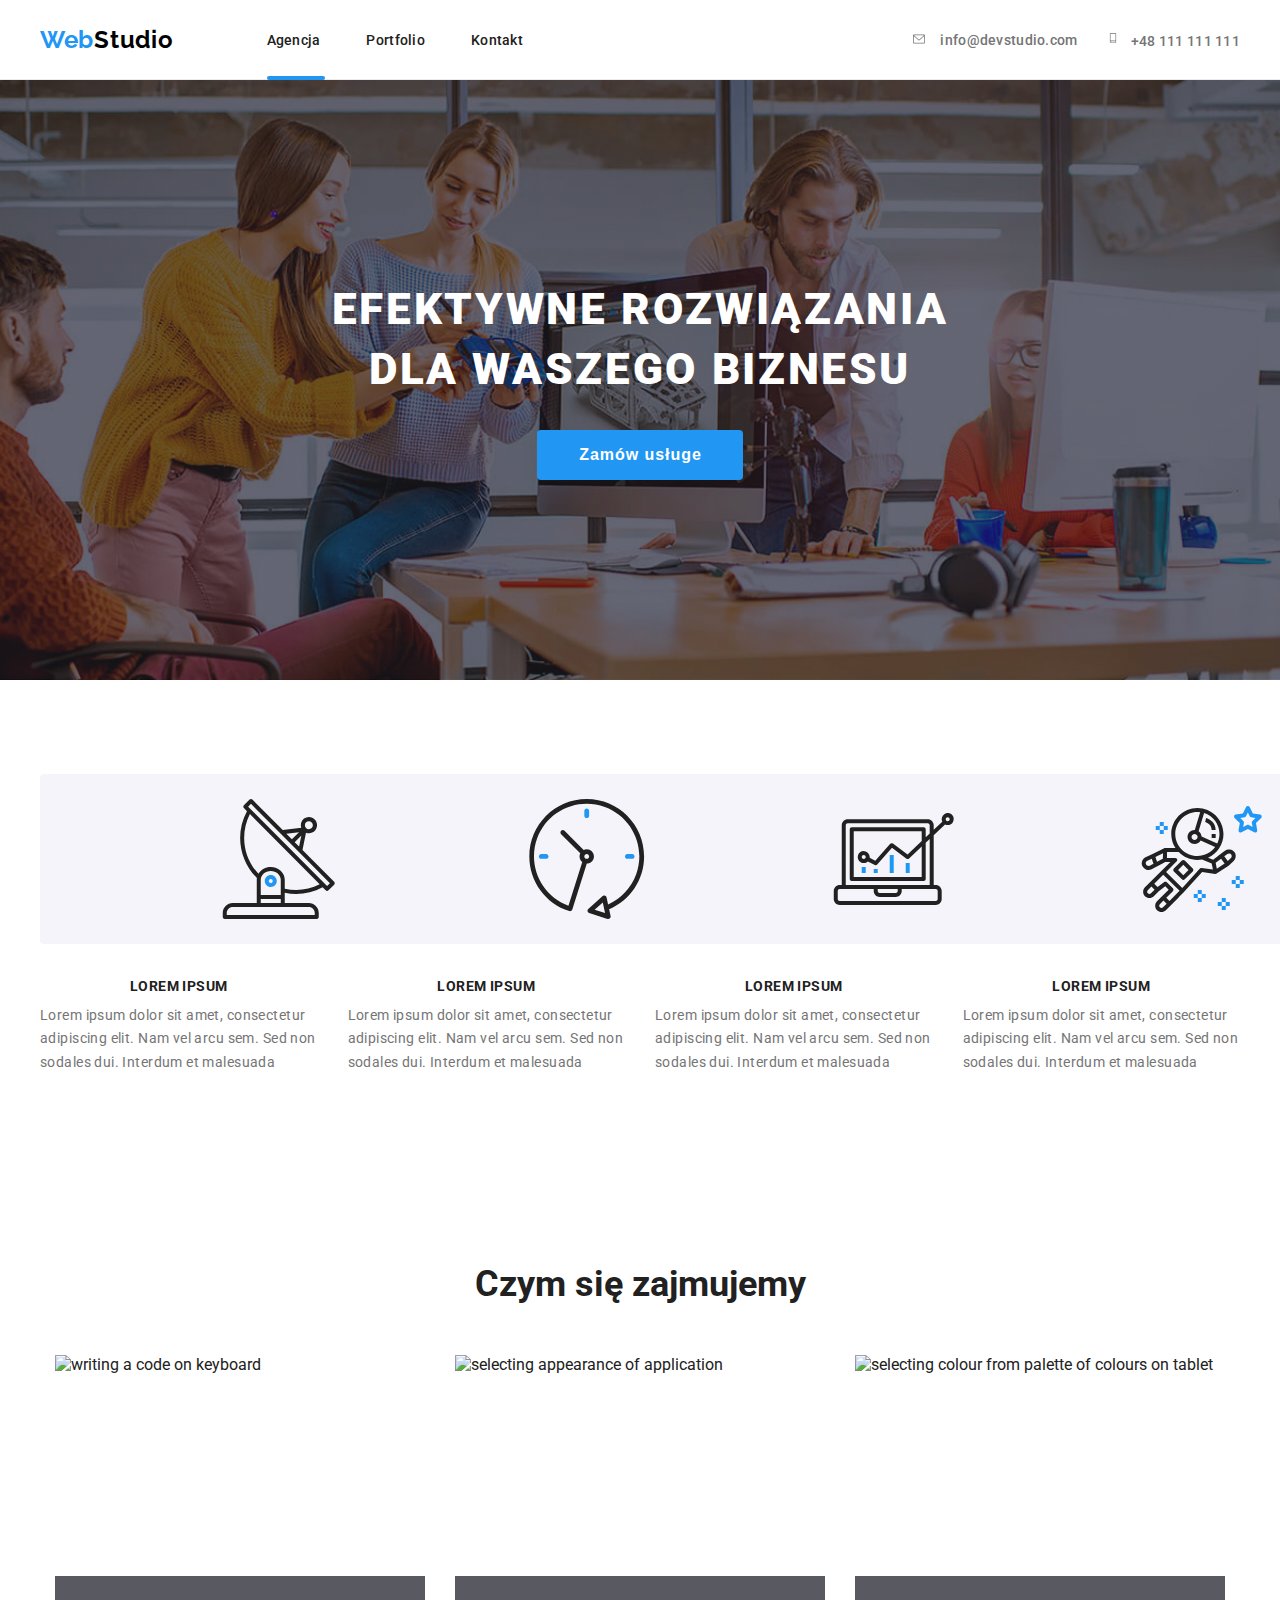
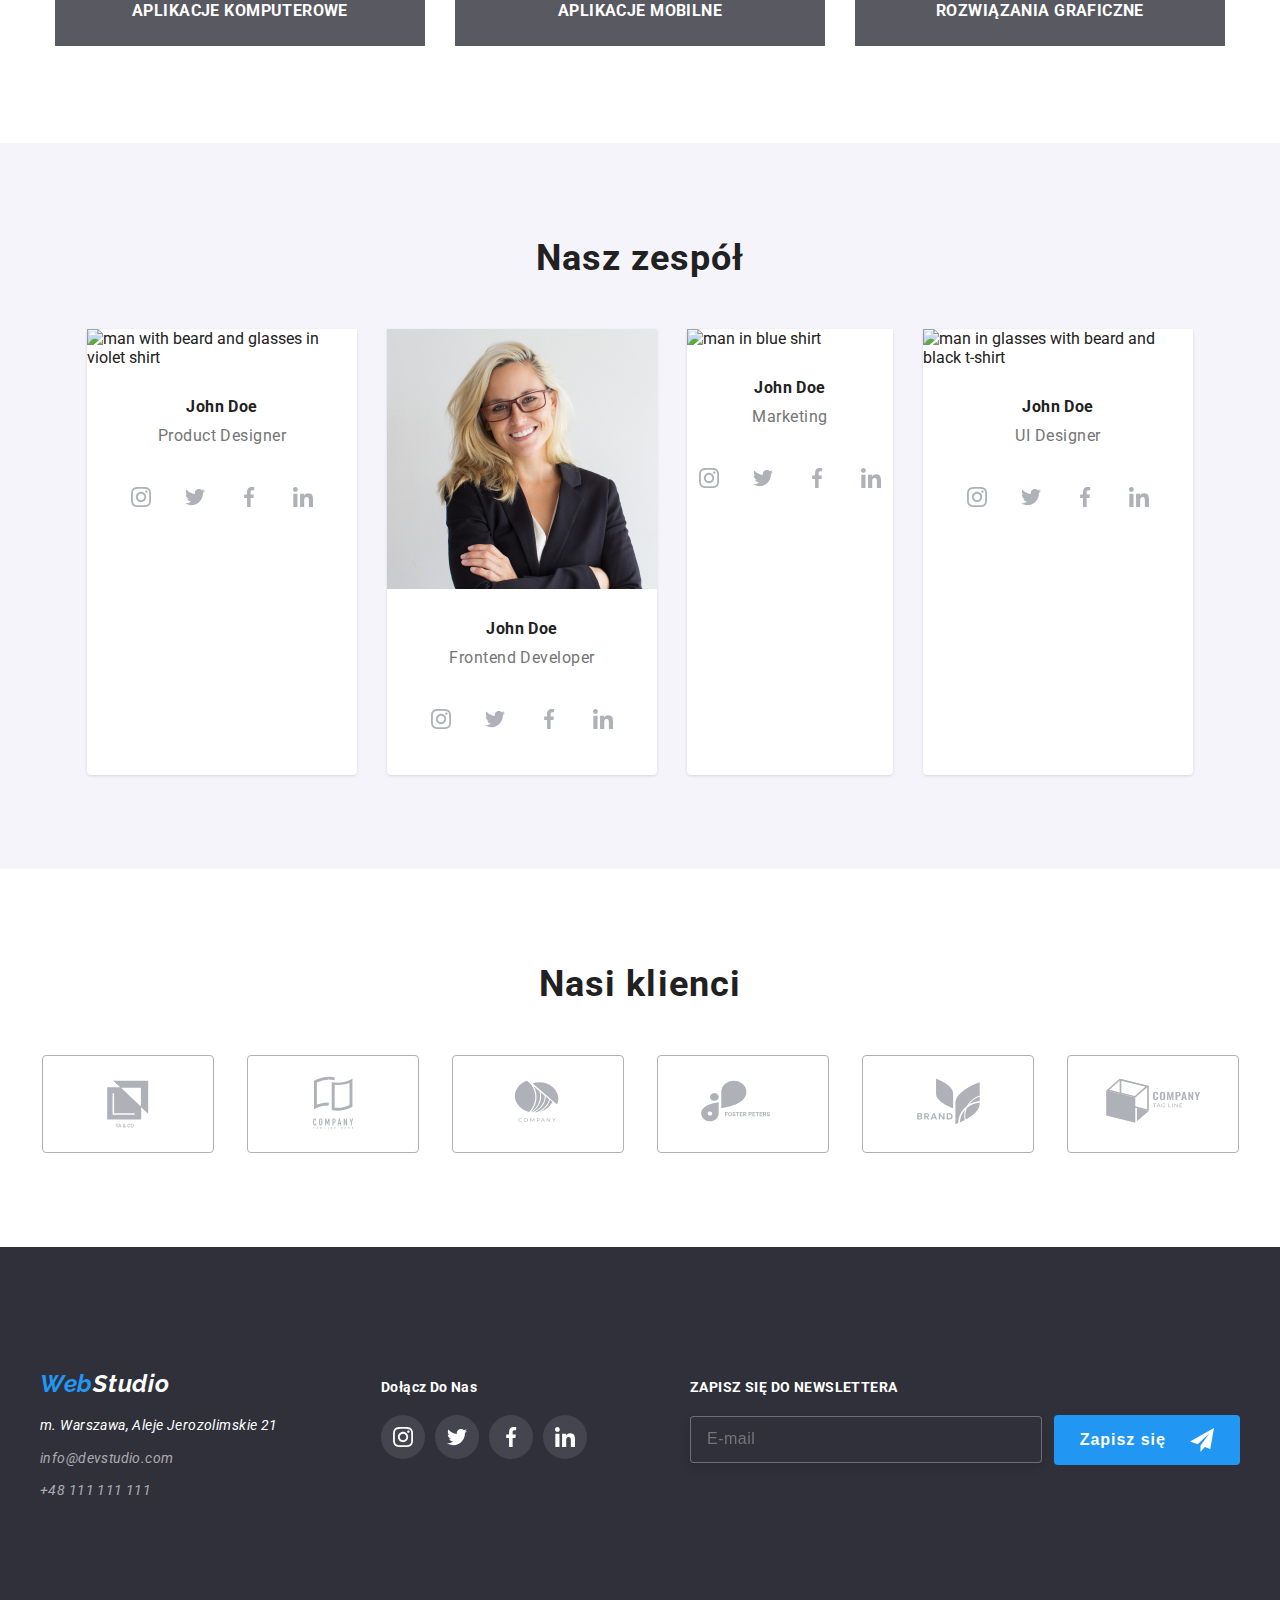
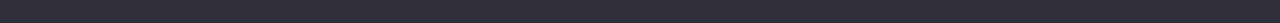
==== commit 876e5e60: "update photos 2x" ====
--- a/index.html
+++ b/index.html
@@ -199,17 +199,19 @@
             <li class="team__list-item">
               <picture class="team__image">
                 <source
-                  srcset="./images/our_team/imgman1-mobile.jpg"
-                  media="(min-width: 767px)"
+                  srcset="./images/our_team/man1.jpg"
+                  srcset="./images/our_team/imgman1@2x.jpg 2x"
+                  media="(min-width: 1200px)"
                 />
                 <source
                   srcset="./images/our_team/imgman1-tablet.jpg"
-                  media="(min-width: 1200px)"
+                  srcset="./images/our_team/imgman1-tablet@2x.jpg 2x"
+                  media="(min-width: 767px)"
                 />
                 <img
                   alt="man with beard and glasses in violet shirt"
-                  src="./images/our_team/man1.jpg"
-                  srcset="./images/our_team/imgman1@2x.jpg 2x"
+                  src="./images/our_team/imgman1-mobile.jpg"
+                  srcset="./images/our_team/imgman1-mobile@2x.jpg 2x"
                 />
               </picture>
               <h3 class="team__employee-name">John Doe</h3>
@@ -278,17 +280,19 @@
             <li class="team__list-item">
               <picture class="team__image">
                 <source
-                  srcset="./images/our_team/imgwoman1-mobile.jpg"
-                  media="(min-width: 767px)"
+                  srcset="./images/our_team/imgwoman1@2x.jpg 2x"
+                  srcset="./images/our_team/woman1.jpg"
+                  media="(min-width: 1200px)"
                 />
                 <source
                   srcset="./images/our_team/imgwoman1-tablet.jpg"
-                  media="(min-width: 1200px)"
+                  srcset="./images/our_team/imgwoman1-tablet@2x.jpg 2x"
+                  media="(min-width: 767px)"
                 />
                 <img
-                  alt="man with beard and glasses in violet shirt"
-                  src="./images/our_team/woman1.jpg"
-                  srcset="./images/our_team/imgwoman1@2x.jpg 2x"
+                  alt="woman with glasses and black jacket"
+                  src="./images/our_team/imgwoman1-mobile.jpg"
+                  srcset="./images/our_team/imgwoman1-mobile@2x.jpg 2x"
                 />
               </picture>
               <h3 class="team__employee-name">John Doe</h3>
@@ -357,17 +361,19 @@
             <li class="team__list-item">
               <picture class="team__image">
                 <source
-                  srcset="./images/our_team/imgman2-mobile.jpg"
-                  media="(min-width: 767px)"
+                  srcset="./images/our_team/man2.jpg"
+                  srcset="./images/our_team/imgman2@2x.jpg"
+                  media="(min-width: 1200px)"
                 />
                 <source
                   srcset="./images/our_team/imgman2-tablet.jpg"
-                  media="(min-width: 1200px)"
+                  srcset="./images/our_team/imgman2-tablet@2x.jpg 2x"
+                  media="(min-width: 767px)"
                 />
                 <img
-                  alt="man with beard and glasses in violet shirt"
-                  src="./images/our_team/man2.jpg"
-                  srcset="./images/our_team/imgman2@2x.jpg 2x"
+                  alt="man in blue shirt"
+                  src="./images/our_team/imgman2-mobile.jpg"
+                  srcset="./images/our_team/imgman2-mobile@2x.jpg 2x"
                 />
               </picture>
               <h3 class="team__employee-name">John Doe</h3>
@@ -436,17 +442,19 @@
             <li class="team__list-item">
               <picture class="team__image">
                 <source
-                  srcset="./images/our_team/imgman3-mobile.jpg"
-                  media="(min-width: 767px)"
+                  srcset="./images/our_team/man3.jpg"
+                  srcset="./images/our_team/imgman3@2x.jpg 2x"
+                  media="(min-width: 1200px)"
                 />
                 <source
                   srcset="./images/our_team/imgman3-tablet.jpg"
-                  media="(min-width: 1200px)"
+                  srcset="./images/our_team/imgman3-tablet@2x.jpg 2x"
+                  media="(min-width: 767px)"
                 />
                 <img
-                  alt="man with beard and glasses in violet shirt"
-                  src="./images/our_team/man3.jpg"
-                  srcset="./images/our_team/imgman3@2x.jpg 2x"
+                  alt="man in glasses with beard and black t-shirt"
+                  src="./images/our_team/imgman3-mobile.jpg"
+                  srcset="./images/our_team/imgman3-mobile@2x.jpg 2x"
                 />
               </picture>
               <h3 class="team__employee-name">John Doe</h3>
--- a/css/main.min.css
+++ b/css/main.min.css
@@ -1 +1 @@
-.example{margin:0 auto;min-width:320px;max-width:480px}.example__list{display:-webkit-box;display:-ms-flexbox;display:flex;-webkit-box-orient:vertical;-webkit-box-direction:normal;-ms-flex-direction:column;flex-direction:column;gap:30px}.example__image{width:100%;background-color:#f5f4fa;border-radius:4px;margin-bottom:30px;padding:25px 0}.example__header{font-size:14px;font-weight:bold;letter-spacing:.03em;margin-bottom:10px;display:-webkit-box;display:-ms-flexbox;display:flex;-webkit-box-pack:center;-ms-flex-pack:center;justify-content:center}.example__content{font-size:14px;line-height:1.7;letter-spacing:.03em;color:#757575}@media screen and (min-width: 768px){.example{max-width:768px}.example__list{-webkit-box-orient:horizontal;-webkit-box-direction:normal;-ms-flex-direction:row;flex-direction:row;-ms-flex-wrap:wrap;flex-wrap:wrap}.example__item{max-width:354px}}@media screen and (min-width: 1200px){.example{max-width:1200px}.example__list{-ms-flex-wrap:nowrap;flex-wrap:nowrap}.example__image{background-color:#f5f4fa;border-radius:4px;margin-bottom:30px;padding:25px 100px}.example__header{font-size:14px;font-weight:bold;letter-spacing:.03em;margin-bottom:10px}.example__content{font-size:14px;line-height:1.7;letter-spacing:.03em;color:#757575}}.footer{background-color:#2f303a}.footer__wrapper{padding-top:60px;padding-bottom:60px;display:-webkit-box;display:-ms-flexbox;display:flex;-webkit-box-orient:vertical;-webkit-box-direction:normal;-ms-flex-direction:column;flex-direction:column}.footer__adress{font-size:14px;line-height:1.7;color:#fff;text-decoration:none;letter-spacing:.03em;display:-webkit-box;display:-ms-flexbox;display:flex;-webkit-box-orient:vertical;-webkit-box-direction:normal;-ms-flex-direction:column;flex-direction:column;-webkit-box-align:center;-ms-flex-align:center;align-items:center;margin-top:20px;gap:9px;margin-bottom:60px}.footer__adress-contact{font-size:14px;line-height:1.7;color:rgba(255,255,255,.6);text-decoration:none;letter-spacing:.03em;-webkit-transition:color 250ms cubic-bezier(0.4, 0, 0.2, 1);transition:color 250ms cubic-bezier(0.4, 0, 0.2, 1)}.footer__adress-contact:hover,.footer__adress-contact:focus{color:#2196f3}.footer__adress-map{-webkit-transition:color 250ms cubic-bezier(0.4, 0, 0.2, 1);transition:color 250ms cubic-bezier(0.4, 0, 0.2, 1)}.footer__adress-map:link,.footer__adress-map:visited{color:#fff;text-decoration:none}.footer__adress-map:hover{color:#2196f3}.footer__social{display:-webkit-box;display:-ms-flexbox;display:flex;-webkit-box-orient:vertical;-webkit-box-direction:normal;-ms-flex-direction:column;flex-direction:column}.footer__social-list{display:-webkit-box;display:-ms-flexbox;display:flex;gap:10px;-webkit-box-pack:center;-ms-flex-pack:center;justify-content:center}.footer__social-header{padding-bottom:20px;font-weight:700;font-size:14px;letter-spacing:.03em;color:#fff;display:-webkit-box;display:-ms-flexbox;display:flex;-webkit-box-pack:center;-ms-flex-pack:center;justify-content:center;text-transform:uppercase}.footer__social-link-icon{border-radius:50%;fill:#fff;background-color:rgba(255,255,255,.1);-webkit-transition:background-color 250ms cubic-bezier(0.4, 0, 0.2, 1);transition:background-color 250ms cubic-bezier(0.4, 0, 0.2, 1)}.footer__social-link:hover .footer__social-link-icon{background-color:#2196f3;cursor:pointer}.footer__newsletter{display:-webkit-box;display:-ms-flexbox;display:flex;-webkit-box-orient:vertical;-webkit-box-direction:normal;-ms-flex-direction:column;flex-direction:column;-webkit-box-pack:center;-ms-flex-pack:center;justify-content:center;margin-top:60px;max-width:450px}.footer__newsletter-header{font-family:"Roboto";font-style:normal;font-weight:700;font-size:14px;line-height:16px;letter-spacing:.03em;text-transform:uppercase;color:#fff;display:-webkit-box;display:-ms-flexbox;display:flex;-webkit-box-pack:center;-ms-flex-pack:center;justify-content:center}.footer__newsletter-elements{display:-webkit-box;display:-ms-flexbox;display:flex;-webkit-box-orient:vertical;-webkit-box-direction:normal;-ms-flex-direction:column;flex-direction:column;-webkit-box-align:center;-ms-flex-align:center;align-items:center}.footer__newsletter-input{border:1px solid rgba(255,255,255,.3);-webkit-filter:drop-shadow(0px 4px 4px rgba(0, 0, 0, 0.15));filter:drop-shadow(0px 4px 4px rgba(0, 0, 0, 0.15));border-radius:4px;padding-top:15px;padding-bottom:15px;padding-left:16px;display:-webkit-box;display:-ms-flexbox;display:flex;-webkit-box-align:center;-ms-flex-align:center;align-items:center;color:rgba(255,255,255,.6);background-color:#2f303a;margin-top:20px;margin-right:12px;width:100%}.footer__newsletter-input::-webkit-input-placeholder{font-weight:400;font-size:16px;line-height:20px;letter-spacing:.03em}.footer__newsletter-input::-moz-placeholder{font-weight:400;font-size:16px;line-height:20px;letter-spacing:.03em}.footer__newsletter-input:-ms-input-placeholder{font-weight:400;font-size:16px;line-height:20px;letter-spacing:.03em}.footer__newsletter-input::-ms-input-placeholder{font-weight:400;font-size:16px;line-height:20px;letter-spacing:.03em}.footer__newsletter-input::placeholder{font-weight:400;font-size:16px;line-height:20px;letter-spacing:.03em}.footer__newsletter-button{font-weight:700;font-size:16px;line-height:30px;letter-spacing:.06em;color:#fff;background-color:#2196f3;border:none;border-radius:4px;width:200px;height:50px;display:-webkit-box;display:-ms-flexbox;display:flex;-webkit-box-pack:center;-ms-flex-pack:center;justify-content:center;-webkit-box-align:center;-ms-flex-align:center;align-items:center;margin-top:20px;cursor:pointer}.footer__newsletter-button-icon{fill:#fff;margin-left:24px}@media(min-width: 768px)and (max-width: 1200px){.footer__wrapper{-webkit-box-orient:horizontal;-webkit-box-direction:normal;-ms-flex-direction:row;flex-direction:row;-ms-flex-wrap:wrap;flex-wrap:wrap;-ms-flex-pack:distribute;justify-content:space-around;-webkit-box-align:baseline;-ms-flex-align:baseline;align-items:baseline}.footer__newsletter-input{min-width:450px}}@media screen and (min-width: 1200px){.footer__wrapper{-webkit-box-orient:horizontal;-webkit-box-direction:normal;-ms-flex-direction:row;flex-direction:row;-webkit-box-pack:justify;-ms-flex-pack:justify;justify-content:space-between;-webkit-box-align:baseline;-ms-flex-align:baseline;align-items:baseline}.footer__adress{-webkit-box-align:start;-ms-flex-align:start;align-items:flex-start}.footer__social{display:block;margin-top:72px}.footer__social-header{display:block;text-transform:capitalize}.footer__newsletter{display:block;margin-top:72px;min-width:550px}.footer__newsletter-header{display:block}.footer__newsletter-elements{-webkit-box-orient:horizontal;-webkit-box-direction:normal;-ms-flex-direction:row;flex-direction:row}.footer__newsletter-input{width:358px}}.form{max-width:100%;display:-webkit-box;display:-ms-flexbox;display:flex;-webkit-box-orient:vertical;-webkit-box-direction:normal;-ms-flex-direction:column;flex-direction:column;-webkit-box-pack:center;-ms-flex-pack:center;justify-content:center;gap:10px}.form__elements{display:-webkit-box;display:-ms-flexbox;display:flex;-webkit-box-orient:vertical;-webkit-box-direction:normal;-ms-flex-direction:column;flex-direction:column;gap:4px}.form__label{position:relative;font-weight:400;font-size:12px;line-height:14px;color:#757575;letter-spacing:.01em}.form__input{padding-top:11px;padding-bottom:11px;padding-left:42px;border:1px solid rgba(33,33,33,.2);border-radius:4px;outline:none}.form__elements:focus-within .form__input{border:1px solid #2196f3}.form__elements:focus-within .form__icon{fill:#2196f3}.form__input-textarea{height:120px;resize:none;padding:12px 16px;border:1px solid rgba(33,33,33,.2);border-radius:4px;outline:none}.form__input-textarea::-webkit-input-placeholder{font-family:"Roboto";font-style:normal;font-weight:400;font-size:12px;line-height:14px;letter-spacing:.01em;color:rgba(117,117,117,.5)}.form__input-textarea::-moz-placeholder{font-family:"Roboto";font-style:normal;font-weight:400;font-size:12px;line-height:14px;letter-spacing:.01em;color:rgba(117,117,117,.5)}.form__input-textarea:-ms-input-placeholder{font-family:"Roboto";font-style:normal;font-weight:400;font-size:12px;line-height:14px;letter-spacing:.01em;color:rgba(117,117,117,.5)}.form__input-textarea::-ms-input-placeholder{font-family:"Roboto";font-style:normal;font-weight:400;font-size:12px;line-height:14px;letter-spacing:.01em;color:rgba(117,117,117,.5)}.form__input-textarea::placeholder{font-family:"Roboto";font-style:normal;font-weight:400;font-size:12px;line-height:14px;letter-spacing:.01em;color:rgba(117,117,117,.5)}.form__submit{padding:10px 76px;width:200px;height:50px;background-color:#2196f3;color:#fff;font-weight:700;font-size:16px;line-height:30px;border:none;border-radius:4px;display:-webkit-box;display:-ms-flexbox;display:flex;-webkit-box-align:center;-ms-flex-align:center;align-items:center;-webkit-box-pack:center;-ms-flex-pack:center;justify-content:center;margin-left:25%;margin-top:30px;cursor:pointer}.form__icon{position:absolute;top:32px;left:12px}.form__checkbox{font-weight:400;font-size:12px;line-height:14px;letter-spacing:.03em;position:relative}.form__checkbox-input{border:2px solid #212121;border-radius:2px;width:16px;height:15px;-webkit-appearance:none;-moz-appearance:none;appearance:none}.form__checkbox-regulations{color:#2196f3;text-decoration:underline}.form__checkbox-custom-icon{position:absolute;left:0;bottom:4px;opacity:0;border-radius:2px;fill:#fff}.form__checkbox-input:checked+.form__checkbox-custom-icon{background-color:#2196f3;border-color:#2196f3;opacity:1}@media screen and (min-width: 1200px){.form__checkbox{font-size:14px;line-height:24px}.form__checkbox-custom-icon{bottom:7px}}.header{border-bottom:1px solid #ececec}.header__wrapper{display:-webkit-box;display:-ms-flexbox;display:flex;padding-top:16px;padding-bottom:16px;-webkit-box-pack:justify;-ms-flex-pack:justify;justify-content:space-between}.header__nav{display:-webkit-box;display:-ms-flexbox;display:flex;-webkit-box-align:center;-ms-flex-align:center;align-items:center;-webkit-box-pack:justify;-ms-flex-pack:justify;justify-content:space-between}.header__nav-list{display:none}.header__contacts{display:none}.header__mobile-menu-icon{visibility:visible}@media screen and (min-width: 768px){.header__wrapper{padding-top:26px;-webkit-box-pack:justify;-ms-flex-pack:justify;justify-content:space-between}.header__nav{display:-webkit-box;display:-ms-flexbox;display:flex;-webkit-box-align:center;-ms-flex-align:center;align-items:center;gap:93px}.header__nav-list{display:-webkit-box;display:-ms-flexbox;display:flex;gap:60px;position:relative}.header__nav-item{font-size:14px;text-decoration:none;letter-spacing:.02em;color:#212121;font-weight:500;-webkit-transition:color 250ms cubic-bezier(0.4, 0, 0.2, 1);transition:color 250ms cubic-bezier(0.4, 0, 0.2, 1)}.header__nav-item:hover,.header__nav-item:focus{color:#2196f3;cursor:pointer}.header__nav-item:hover::after,.header__nav-item:focus::after{content:"";width:58px;height:4px;top:46px;display:-webkit-box;display:-ms-flexbox;display:flex;-webkit-box-pack:center;-ms-flex-pack:center;justify-content:center;background-color:#2196f3;border-radius:2px;position:absolute}.header__nav-item--is-active::after{content:"";width:58px;height:4px;top:46px;display:-webkit-box;display:-ms-flexbox;display:flex;-webkit-box-pack:center;-ms-flex-pack:center;justify-content:center;background-color:#2196f3;border-radius:2px;position:absolute}.header__contacts{display:-webkit-box;display:-ms-flexbox;display:flex;-webkit-box-orient:vertical;-webkit-box-direction:normal;-ms-flex-direction:column;flex-direction:column;gap:10px}.header__contacts-item{font-size:14px;color:#757575;text-decoration:none;letter-spacing:.02em;font-weight:500;-webkit-transition:color 250ms cubic-bezier(0.4, 0, 0.2, 1);transition:color 250ms cubic-bezier(0.4, 0, 0.2, 1)}.header__contacts-item-icon{fill:#757575;margin-right:10px;padding:0;-webkit-transition:fill 250ms cubic-bezier(0.4, 0, 0.2, 1);transition:fill 250ms cubic-bezier(0.4, 0, 0.2, 1)}.header__contacts-item:hover,.header__contacts-item:focus{color:#2196f3;cursor:pointer}.header__contacts-item:hover .header__contacts-item-icon,.header__contacts-item:focus .header__contacts-item-icon{fill:#2196f3}.header__mobile-menu-icon{display:none}}@media screen and (min-width: 1200px){.header{border-bottom:1px solid #ececec}.header__wrapper{display:-webkit-box;display:-ms-flexbox;display:flex;-webkit-box-pack:justify;-ms-flex-pack:justify;justify-content:space-between;-webkit-box-align:center;-ms-flex-align:center;align-items:center;padding-top:25px;padding-bottom:25px}.header__nav{display:-webkit-box;display:-ms-flexbox;display:flex;-webkit-box-align:center;-ms-flex-align:center;align-items:center;gap:93px}.header__nav-list{display:-webkit-box;display:-ms-flexbox;display:flex;gap:46px;position:relative}.header__nav-item{font-size:14px;text-decoration:none;letter-spacing:.02em;color:#212121;font-weight:500;-webkit-transition:color 250ms cubic-bezier(0.4, 0, 0.2, 1);transition:color 250ms cubic-bezier(0.4, 0, 0.2, 1)}.header__nav-item:hover,.header__nav-item:focus{color:#2196f3;cursor:pointer}.header__nav-item:hover::after,.header__nav-item:focus::after{content:"";width:58px;height:4px;top:46px;display:-webkit-box;display:-ms-flexbox;display:flex;-webkit-box-pack:center;-ms-flex-pack:center;justify-content:center;background-color:#2196f3;border-radius:2px;position:absolute}.header__nav-item--is-active::after{content:"";width:58px;height:4px;top:46px;display:-webkit-box;display:-ms-flexbox;display:flex;-webkit-box-pack:center;-ms-flex-pack:center;justify-content:center;background-color:#2196f3;border-radius:2px;position:absolute}.header__contacts{display:-webkit-box;display:-ms-flexbox;display:flex;-webkit-box-orient:horizontal;-webkit-box-direction:normal;-ms-flex-direction:row;flex-direction:row;-webkit-box-align:center;-ms-flex-align:center;align-items:center;gap:30px}.header__contacts-item{font-size:14px;color:#757575;text-decoration:none;letter-spacing:.02em;font-weight:500;-webkit-transition:color 250ms cubic-bezier(0.4, 0, 0.2, 1);transition:color 250ms cubic-bezier(0.4, 0, 0.2, 1)}.header__contacts-item-icon{fill:#757575;margin-right:10px;padding:0;-webkit-transition:fill 250ms cubic-bezier(0.4, 0, 0.2, 1);transition:fill 250ms cubic-bezier(0.4, 0, 0.2, 1)}.header__contacts-item:hover,.header__contacts-item:focus{color:#2196f3;cursor:pointer}.header__contacts-item:hover .header__contacts-item-icon,.header__contacts-item:focus .header__contacts-item-icon{fill:#2196f3}.header__mobile-menu-icon{display:none}}.hero{background-color:#2f303a;background-image:-webkit-gradient(linear, left top, right top, from(rgba(47, 48, 58, 0.4)), color-stop(0%, rgba(47, 48, 58, 0.4))),url("../images/hero/hero-mobile.jpg");background-image:linear-gradient(90deg, rgba(47, 48, 58, 0.4) 0%, rgba(47, 48, 58, 0.4) 0%),url("../images/hero/hero-mobile.jpg");background-position:center;background-repeat:no-repeat;background-size:cover;padding-top:200px;padding-bottom:200px;text-align:center;display:-webkit-box;display:-ms-flexbox;display:flex;-webkit-box-orient:vertical;-webkit-box-direction:normal;-ms-flex-direction:column;flex-direction:column;-webkit-box-align:center;-ms-flex-align:center;align-items:center}.hero__header{font-size:44px;line-height:1.36;color:#fff;font-weight:900;letter-spacing:.06em;text-transform:uppercase;text-align:center;max-width:696px;margin-bottom:30px}.hero__button{background-color:#2196f3;letter-spacing:.06em;font-weight:bold;border:none;border-radius:4px;padding:10px 41px 10px 42px}.hero__button:hover{cursor:pointer}.hero__button-content{font-size:16px;letter-spacing:.06em;line-height:1.87;color:#fff}@media(min-device-pixel-ratio: 2),(-webkit-min-device-pixel-ratio: 2),(min-resolution: 192dpi),(min-resolution: 2dppx){.hero{background-image:url("../images/hero/hero-desktop@2x.jpg")}}@media screen and (min-width: 768px){.hero{background-image:-webkit-gradient(linear, left top, right top, from(rgba(47, 48, 58, 0.4)), color-stop(0%, rgba(47, 48, 58, 0.4))),url("../images/hero/hero-tablet.jpg");background-image:linear-gradient(90deg, rgba(47, 48, 58, 0.4) 0%, rgba(47, 48, 58, 0.4) 0%),url("../images/hero/hero-tablet.jpg")}}@media screen and (min-width: 1200px){.hero{background-color:#2f303a;background-image:-webkit-gradient(linear, left top, right top, from(rgba(47, 48, 58, 0.4)), color-stop(0%, rgba(47, 48, 58, 0.4))),url("../images/hero/hero-desktop.jpg");background-image:linear-gradient(90deg, rgba(47, 48, 58, 0.4) 0%, rgba(47, 48, 58, 0.4) 0%),url("../images/hero/hero-desktop.jpg");background-position:center;background-repeat:no-repeat;background-size:cover;padding-top:200px;padding-bottom:200px;text-align:center;display:-webkit-box;display:-ms-flexbox;display:flex;-webkit-box-orient:vertical;-webkit-box-direction:normal;-ms-flex-direction:column;flex-direction:column;-webkit-box-align:center;-ms-flex-align:center;align-items:center}.hero__header{font-size:44px;line-height:1.36;color:#fff;font-weight:900;letter-spacing:.06em;text-transform:uppercase;text-align:center;max-width:696px;margin-bottom:30px}.hero__button{background-color:#2196f3;letter-spacing:.06em;font-weight:bold;border:none;border-radius:4px;padding:10px 41px 10px 42px}.hero__button:hover{cursor:pointer}.hero__button-content{font-size:16px;letter-spacing:.06em;line-height:1.87;color:#fff}}.logo{color:#2196f3;font-family:"Raleway",sans-serif;font-size:24px;font-weight:bold;text-decoration:none;letter-spacing:.03em}.logo--second-part{color:#000}.logo--footer{color:#fff}.backdrop{position:fixed;left:0;top:0;width:100%;height:100%;background-color:rgba(0,0,0,.2)}.modal{position:absolute;top:calc(50% - 304px);left:calc(50% - 225px);max-width:450px;max-height:609px;background-color:#fff;-webkit-box-shadow:0px 1px 3px rgba(0,0,0,.12),0px 1px 1px rgba(0,0,0,.14),0px 2px 1px rgba(0,0,0,.2);box-shadow:0px 1px 3px rgba(0,0,0,.12),0px 1px 1px rgba(0,0,0,.14),0px 2px 1px rgba(0,0,0,.2);border-radius:4px;-webkit-transform:scale(1);transform:scale(1);padding:40px;-webkit-transition:-webkit-transform 500ms ease;transition:-webkit-transform 500ms ease;transition:transform 500ms ease;transition:transform 500ms ease, -webkit-transform 500ms ease}.modal__close-button{position:absolute;right:8px;top:8px;width:30px;height:30px;background:#fff;border:1px solid rgba(0,0,0,.1);border-radius:50%;cursor:pointer}.modal__header{font-weight:700;font-size:20px;line-height:30px;text-align:center;letter-spacing:.03em;color:#212121;margin-bottom:12px}.is-hidden{opacity:0;visibility:hidden;pointer-events:none;-webkit-transition:opacity 500ms 500ms ease,visibility 500ms 500ms ease,-webkit-transform 500ms 500ms ease;transition:opacity 500ms 500ms ease,visibility 500ms 500ms ease,-webkit-transform 500ms 500ms ease;transition:opacity 500ms 500ms ease,visibility 500ms 500ms ease,transform 500ms 500ms ease;transition:opacity 500ms 500ms ease,visibility 500ms 500ms ease,transform 500ms 500ms ease,-webkit-transform 500ms 500ms ease}.is-hidden .modal{-webkit-transform:scale(0.5);transform:scale(0.5)}@media screen and (min-width: 1200px){.modal{max-width:528px;top:calc(50% - 290px);left:calc(50% - 264px)}.modal__header{line-height:23px}}.our-clients__header{margin-bottom:50px;text-align:center;font-weight:700;font-size:36px;line-height:42px;letter-spacing:.03em}.our-clients__list{display:-webkit-box;display:-ms-flexbox;display:flex;-ms-flex-wrap:wrap;flex-wrap:wrap;gap:30px;-ms-flex-pack:distribute;justify-content:space-around}.our-clients__item{border:1px solid #afb1b8;border-radius:4px;-webkit-transition:border-color 250ms cubic-bezier(0.4, 0, 0.2, 1);transition:border-color 250ms cubic-bezier(0.4, 0, 0.2, 1)}.our-clients__item:hover,.our-clients__item:focus{border-color:#2196f3;cursor:pointer}.our-clients__item-icon{fill:#afb1b8;-webkit-transition:fill 250ms cubic-bezier(0.4, 0, 0.2, 1);transition:fill 250ms cubic-bezier(0.4, 0, 0.2, 1)}.our-clients__item-icon:hover,.our-clients__item-icon:focus{fill:#2196f3;cursor:pointer}@media screen and (min-width: 1200px){.our-clients__list{-ms-flex-wrap:nowrap;flex-wrap:nowrap}}.team{padding-top:94px;padding-bottom:94px}.team--bgcolor{background-color:#f5f4fa}.team__image img{width:100%;height:auto}.team__header{font-size:28px;font-weight:bold;text-align:center;letter-spacing:.03em;margin-bottom:30px}.team__list{display:-webkit-box;display:-ms-flexbox;display:flex;-webkit-box-orient:vertical;-webkit-box-direction:normal;-ms-flex-direction:column;flex-direction:column;gap:30px}.team__list-item{-webkit-box-shadow:0px 2px 1px 0px rgba(0,0,0,.2);box-shadow:0px 2px 1px 0px rgba(0,0,0,.2);-webkit-box-shadow:0px 1px 1px 0px rgba(0,0,0,.1411764706);box-shadow:0px 1px 1px 0px rgba(0,0,0,.1411764706);-webkit-box-shadow:0px 1px 3px 0px rgba(0,0,0,.1215686275);box-shadow:0px 1px 3px 0px rgba(0,0,0,.1215686275);border-radius:0px 0px 4px 4px;background:#fff}.team__employee-name{display:-webkit-box;display:-ms-flexbox;display:flex;-webkit-box-pack:center;-ms-flex-pack:center;justify-content:center;font-size:16px;font-weight:medium;letter-spacing:.03em;margin-top:30px;margin-bottom:10px}.team__employee-job{display:-webkit-box;display:-ms-flexbox;display:flex;-webkit-box-pack:center;-ms-flex-pack:center;justify-content:center;padding-bottom:30px;color:#757575;font-size:16px;letter-spacing:.03em}.team__social-list{display:-webkit-box;display:-ms-flexbox;display:flex;gap:10px;-webkit-box-pack:center;-ms-flex-pack:center;justify-content:center;margin-bottom:30px}.team__social-link{fill:#afb1b8;-webkit-transition:fill 250ms cubic-bezier(0.4, 0, 0.2, 1);transition:fill 250ms cubic-bezier(0.4, 0, 0.2, 1)}.team__social-link-wrapper{background-color:#fff;border-radius:50%;-webkit-transition:background-color 250ms cubic-bezier(0.4, 0, 0.2, 1);transition:background-color 250ms cubic-bezier(0.4, 0, 0.2, 1)}.team__social-link:hover .team__social-icon,.team__social-link:focus .team__social-icon{fill:#fff;cursor:pointer}.team__social-link:hover .team__social-link-wrapper,.team__social-link:focus .team__social-link-wrapper{background-color:#2196f3;cursor:pointer}@media screen and (min-width: 768px){.team__list{-webkit-box-orient:horizontal;-webkit-box-direction:normal;-ms-flex-direction:row;flex-direction:row;-ms-flex-wrap:wrap;flex-wrap:wrap}.team__list-item{max-width:354px}}@media screen and (min-width: 1200px){.team__header{font-size:36px;margin-bottom:50px}.team__list{-webkit-box-orient:horizontal;-webkit-box-direction:normal;-ms-flex-direction:row;flex-direction:row;gap:30px;-webkit-box-pack:center;-ms-flex-pack:center;justify-content:center}.team__list-item{max-width:270px}}.portfolio{padding:94px 0}.portfolio__navigation{display:-webkit-box;display:-ms-flexbox;display:flex;gap:9px;-webkit-box-pack:center;-ms-flex-pack:center;justify-content:center;margin-bottom:50px}.portfolio__navigation-button{font-size:16px;font-weight:500;line-height:1.62;letter-spacing:.03em;background-color:#f5f4fa;color:#212121;border:none;border-radius:4px;padding:6px 22px;-webkit-transition:background-color 250ms cubic-bezier(0.4, 0, 0.2, 1);transition:background-color 250ms cubic-bezier(0.4, 0, 0.2, 1)}.portfolio__navigation-button:hover{background-color:#2196f3;color:#fff;cursor:pointer;-webkit-box-shadow:0px 3px 1px rgba(0,0,0,.1),0px 1px 2px rgba(0,0,0,.08),0px 2px 2px rgba(0,0,0,.12);box-shadow:0px 3px 1px rgba(0,0,0,.1),0px 1px 2px rgba(0,0,0,.08),0px 2px 2px rgba(0,0,0,.12)}.portfolio__navigation-button:focus{background-color:#2196f3;color:#fff;-webkit-box-shadow:0px 3px 1px rgba(0,0,0,.1),0px 1px 2px rgba(0,0,0,.08),0px 2px 2px rgba(0,0,0,.12);box-shadow:0px 3px 1px rgba(0,0,0,.1),0px 1px 2px rgba(0,0,0,.08),0px 2px 2px rgba(0,0,0,.12)}.portfolio__elements{display:-webkit-box;display:-ms-flexbox;display:flex;-webkit-box-pack:center;-ms-flex-pack:center;justify-content:center;-ms-flex-wrap:wrap;flex-wrap:wrap;gap:30px}.portfolio__item-content{border:1px solid #eee;background:#fff;position:relative;overflow:hidden}.portfolio__item-overlay{position:absolute;left:0;top:0;background-color:rgba(33,150,243,.9);width:100%;height:100%;-webkit-transform:translateY(100%);transform:translateY(100%);-webkit-transition:-webkit-transform 250ms cubic-bezier(0.4, 0, 0.2, 1);transition:-webkit-transform 250ms cubic-bezier(0.4, 0, 0.2, 1);transition:transform 250ms cubic-bezier(0.4, 0, 0.2, 1);transition:transform 250ms cubic-bezier(0.4, 0, 0.2, 1), -webkit-transform 250ms cubic-bezier(0.4, 0, 0.2, 1);font-weight:400;font-size:18px;letter-spacing:.03em;line-height:1.55;color:#fff;padding:49px 45px 49px 24px}.portfolio__item:hover,.portfolio__item:focus{-webkit-box-shadow:0px 1px 1px rgba(0,0,0,.12),0px 4px 4px rgba(0,0,0,.06),1px 4px 6px rgba(0,0,0,.16);box-shadow:0px 1px 1px rgba(0,0,0,.12),0px 4px 4px rgba(0,0,0,.06),1px 4px 6px rgba(0,0,0,.16);cursor:pointer}.portfolio__item:hover .portfolio__item-overlay,.portfolio__item:focus .portfolio__item-overlay{-webkit-transform:translateY(0);transform:translateY(0)}.portfolio__item-description{padding:20px 24px;outline:1px solid #eee}.portfolio__item-description-header{font-size:18px;line-height:2;letter-spacing:.06em;font-weight:bold;color:#212121}.portfolio__item-description-category{font-size:16px;line-height:1.87;letter-spacing:.03;color:#757575}.what-we-do{display:none}@media screen and (min-width: 1200px){.what-we-do{display:block;padding-top:0px}.what-we-do__header{text-align:center;margin-bottom:50px;font-size:36px;font-weight:bold}.what-we-do__list{display:-webkit-box;display:-ms-flexbox;display:flex;-webkit-box-pack:center;-ms-flex-pack:center;justify-content:center;gap:30px}.what-we-do__list-item{position:relative}.what-we-do__list-item-description{position:absolute;left:0;bottom:3px;padding-top:27px;padding-bottom:27px;width:100%;background-color:rgba(47,48,58,.8);text-transform:uppercase;color:#fff;text-align:center;font-weight:700;font-size:14px;letter-spacing:.03em;line-height:16px}}.menu-toggle{min-height:40px;min-width:40px;display:-webkit-box;display:-ms-flexbox;display:flex;-webkit-box-align:center;-ms-flex-align:center;align-items:center;-webkit-box-pack:center;-ms-flex-pack:center;justify-content:center;margin-right:0;padding:0;background-color:rgba(0,0,0,0);cursor:pointer;border:none;border-radius:50%;outline:none}.menu-container{display:-webkit-box;display:-ms-flexbox;display:flex;-webkit-box-orient:vertical;-webkit-box-direction:normal;-ms-flex-direction:column;flex-direction:column;position:fixed;top:0;left:0;width:100vw;height:100vh;padding-top:32px;background-color:#fff;z-index:999;-webkit-transform:translateX(100%);transform:translateX(100%);-webkit-transition:-webkit-transform 250ms ease-in-out;transition:-webkit-transform 250ms ease-in-out;transition:transform 250ms ease-in-out;transition:transform 250ms ease-in-out, -webkit-transform 250ms ease-in-out}.menu-container.is-open{-webkit-transform:translateX(0);transform:translateX(0)}.menu-container .menu-toggle{position:absolute;top:16px;right:16px;color:#fff}.mobile-menu{padding-left:40px;padding-top:48px}.mobile-menu__toggle{position:absolute;right:15px;top:10px;outline:none;background-color:rgba(0,0,0,0);border:none}.mobile-menu__toggle:hover,.mobile-menu__toggle:focus .mobile-menu__close-btn{fill:#2196f3}.mobile-menu__nav{display:-webkit-box;display:-ms-flexbox;display:flex;-webkit-box-orient:vertical;-webkit-box-direction:normal;-ms-flex-direction:column;flex-direction:column;gap:32px;margin-top:48px}.mobile-menu__nav-item{font-weight:500;font-size:40px;line-height:47px;letter-spacing:.02em;color:#212121}.mobile-menu__nav-item:link,.mobile-menu__nav-item:visited{text-decoration:none}.mobile-menu__nav-item--is-active{color:#2196f3}.mobile-menu__contact{display:-webkit-box;display:-ms-flexbox;display:flex;-webkit-box-orient:vertical;-webkit-box-direction:normal;-ms-flex-direction:column;flex-direction:column;gap:32px;margin-top:302px}.mobile-menu__contact-tel{color:#2196f3;font-weight:500;font-size:34px;line-height:40px;letter-spacing:.02em}.mobile-menu__contact-tel:link,.mobile-menu__contact-tel:visited{text-decoration:none}.mobile-menu__contact-mail{color:#757575;font-weight:500;font-size:24px;line-height:28px;letter-spacing:.02em}.mobile-menu__contact-mail:link,.mobile-menu__contact-mail:visited{text-decoration:none}.mobile-menu__social{margin-top:64px;display:-webkit-box;display:-ms-flexbox;display:flex;-ms-flex-wrap:wrap;flex-wrap:wrap;gap:10px}.mobile-menu__social-item:last-child{border:none}.mobile-menu__social-item{font-weight:500;font-size:18px;line-height:22px;letter-spacing:.02em;color:#2196f3;border-right:1px solid rgba(33,33,33,.2);padding-right:10px}.mobile-menu__social-item:link,.mobile-menu__social-item:visited{text-decoration:none}@media screen and (min-width: 768px){.menu-toggle{display:none}}*{margin:0;padding:0}ul{list-style-type:none}img{vertical-align:middle;display:block;height:auto;max-width:100%}.page-content{font-family:"Roboto",sans-serif;color:#212121}.container{max-width:480px;margin:0 auto;padding-left:15px;padding-right:15px}.section{padding-top:94px;padding-bottom:94px}@media screen and (min-width: 768px){.container{max-width:768px}}@media screen and (min-width: 1200px){.container{max-width:1200px}}/*# sourceMappingURL=main.min.css.map */+.example{margin:0 auto;min-width:320px;max-width:480px}.example__list{display:-webkit-box;display:-ms-flexbox;display:flex;-webkit-box-orient:vertical;-webkit-box-direction:normal;-ms-flex-direction:column;flex-direction:column;gap:30px}.example__image{width:100%;background-color:#f5f4fa;border-radius:4px;margin-bottom:30px;padding:25px 0}.example__header{font-size:14px;font-weight:bold;letter-spacing:.03em;margin-bottom:10px;display:-webkit-box;display:-ms-flexbox;display:flex;-webkit-box-pack:center;-ms-flex-pack:center;justify-content:center}.example__content{font-size:14px;line-height:1.7;letter-spacing:.03em;color:#757575}@media screen and (min-width: 768px){.example{max-width:768px}.example__list{-webkit-box-orient:horizontal;-webkit-box-direction:normal;-ms-flex-direction:row;flex-direction:row;-ms-flex-wrap:wrap;flex-wrap:wrap}.example__item{max-width:354px}}@media screen and (min-width: 1200px){.example{max-width:1200px}.example__list{-ms-flex-wrap:nowrap;flex-wrap:nowrap}.example__image{background-color:#f5f4fa;border-radius:4px;margin-bottom:30px;padding:25px 100px}.example__header{font-size:14px;font-weight:bold;letter-spacing:.03em;margin-bottom:10px}.example__content{font-size:14px;line-height:1.7;letter-spacing:.03em;color:#757575}}.footer{background-color:#2f303a}.footer__wrapper{padding-top:60px;padding-bottom:60px;display:-webkit-box;display:-ms-flexbox;display:flex;-webkit-box-orient:vertical;-webkit-box-direction:normal;-ms-flex-direction:column;flex-direction:column}.footer__adress{font-size:14px;line-height:1.7;color:#fff;text-decoration:none;letter-spacing:.03em;display:-webkit-box;display:-ms-flexbox;display:flex;-webkit-box-orient:vertical;-webkit-box-direction:normal;-ms-flex-direction:column;flex-direction:column;-webkit-box-align:center;-ms-flex-align:center;align-items:center;margin-top:20px;gap:9px;margin-bottom:60px}.footer__adress-contact{font-size:14px;line-height:1.7;color:rgba(255,255,255,.6);text-decoration:none;letter-spacing:.03em;-webkit-transition:color 250ms cubic-bezier(0.4, 0, 0.2, 1);transition:color 250ms cubic-bezier(0.4, 0, 0.2, 1)}.footer__adress-contact:hover,.footer__adress-contact:focus{color:#2196f3}.footer__adress-map{-webkit-transition:color 250ms cubic-bezier(0.4, 0, 0.2, 1);transition:color 250ms cubic-bezier(0.4, 0, 0.2, 1)}.footer__adress-map:link,.footer__adress-map:visited{color:#fff;text-decoration:none}.footer__adress-map:hover{color:#2196f3}.footer__social{display:-webkit-box;display:-ms-flexbox;display:flex;-webkit-box-orient:vertical;-webkit-box-direction:normal;-ms-flex-direction:column;flex-direction:column}.footer__social-list{display:-webkit-box;display:-ms-flexbox;display:flex;gap:10px;-webkit-box-pack:center;-ms-flex-pack:center;justify-content:center}.footer__social-header{padding-bottom:20px;font-weight:700;font-size:14px;letter-spacing:.03em;color:#fff;display:-webkit-box;display:-ms-flexbox;display:flex;-webkit-box-pack:center;-ms-flex-pack:center;justify-content:center;text-transform:uppercase}.footer__social-link-icon{border-radius:50%;fill:#fff;background-color:rgba(255,255,255,.1);-webkit-transition:background-color 250ms cubic-bezier(0.4, 0, 0.2, 1);transition:background-color 250ms cubic-bezier(0.4, 0, 0.2, 1)}.footer__social-link:hover .footer__social-link-icon{background-color:#2196f3;cursor:pointer}.footer__newsletter{display:-webkit-box;display:-ms-flexbox;display:flex;-webkit-box-orient:vertical;-webkit-box-direction:normal;-ms-flex-direction:column;flex-direction:column;-webkit-box-pack:center;-ms-flex-pack:center;justify-content:center;margin-top:60px;max-width:450px}.footer__newsletter-header{font-family:"Roboto";font-style:normal;font-weight:700;font-size:14px;line-height:16px;letter-spacing:.03em;text-transform:uppercase;color:#fff;display:-webkit-box;display:-ms-flexbox;display:flex;-webkit-box-pack:center;-ms-flex-pack:center;justify-content:center}.footer__newsletter-elements{display:-webkit-box;display:-ms-flexbox;display:flex;-webkit-box-orient:vertical;-webkit-box-direction:normal;-ms-flex-direction:column;flex-direction:column;-webkit-box-align:center;-ms-flex-align:center;align-items:center}.footer__newsletter-input{border:1px solid rgba(255,255,255,.3);-webkit-filter:drop-shadow(0px 4px 4px rgba(0, 0, 0, 0.15));filter:drop-shadow(0px 4px 4px rgba(0, 0, 0, 0.15));border-radius:4px;padding-top:15px;padding-bottom:15px;padding-left:16px;display:-webkit-box;display:-ms-flexbox;display:flex;-webkit-box-align:center;-ms-flex-align:center;align-items:center;color:rgba(255,255,255,.6);background-color:#2f303a;margin-top:20px;margin-right:12px;width:100%}.footer__newsletter-input::-webkit-input-placeholder{font-weight:400;font-size:16px;line-height:20px;letter-spacing:.03em}.footer__newsletter-input::-moz-placeholder{font-weight:400;font-size:16px;line-height:20px;letter-spacing:.03em}.footer__newsletter-input:-ms-input-placeholder{font-weight:400;font-size:16px;line-height:20px;letter-spacing:.03em}.footer__newsletter-input::-ms-input-placeholder{font-weight:400;font-size:16px;line-height:20px;letter-spacing:.03em}.footer__newsletter-input::placeholder{font-weight:400;font-size:16px;line-height:20px;letter-spacing:.03em}.footer__newsletter-button{font-weight:700;font-size:16px;line-height:30px;letter-spacing:.06em;color:#fff;background-color:#2196f3;border:none;border-radius:4px;width:200px;height:50px;display:-webkit-box;display:-ms-flexbox;display:flex;-webkit-box-pack:center;-ms-flex-pack:center;justify-content:center;-webkit-box-align:center;-ms-flex-align:center;align-items:center;margin-top:20px;cursor:pointer}.footer__newsletter-button-icon{fill:#fff;margin-left:24px}@media(min-width: 768px)and (max-width: 1200px){.footer__wrapper{-webkit-box-orient:horizontal;-webkit-box-direction:normal;-ms-flex-direction:row;flex-direction:row;-ms-flex-wrap:wrap;flex-wrap:wrap;-ms-flex-pack:distribute;justify-content:space-around;-webkit-box-align:baseline;-ms-flex-align:baseline;align-items:baseline}.footer__newsletter-input{min-width:450px}}@media screen and (min-width: 1200px){.footer__wrapper{-webkit-box-orient:horizontal;-webkit-box-direction:normal;-ms-flex-direction:row;flex-direction:row;-webkit-box-pack:justify;-ms-flex-pack:justify;justify-content:space-between;-webkit-box-align:baseline;-ms-flex-align:baseline;align-items:baseline}.footer__adress{-webkit-box-align:start;-ms-flex-align:start;align-items:flex-start}.footer__social{display:block;margin-top:72px}.footer__social-header{display:block;text-transform:capitalize}.footer__newsletter{display:block;margin-top:72px;min-width:550px}.footer__newsletter-header{display:block}.footer__newsletter-elements{-webkit-box-orient:horizontal;-webkit-box-direction:normal;-ms-flex-direction:row;flex-direction:row}.footer__newsletter-input{width:358px}}.form{max-width:100%;display:-webkit-box;display:-ms-flexbox;display:flex;-webkit-box-orient:vertical;-webkit-box-direction:normal;-ms-flex-direction:column;flex-direction:column;-webkit-box-pack:center;-ms-flex-pack:center;justify-content:center;gap:10px}.form__elements{display:-webkit-box;display:-ms-flexbox;display:flex;-webkit-box-orient:vertical;-webkit-box-direction:normal;-ms-flex-direction:column;flex-direction:column;gap:4px}.form__label{position:relative;font-weight:400;font-size:12px;line-height:14px;color:#757575;letter-spacing:.01em}.form__input{padding-top:11px;padding-bottom:11px;padding-left:42px;border:1px solid rgba(33,33,33,.2);border-radius:4px;outline:none}.form__elements:focus-within .form__input{border:1px solid #2196f3}.form__elements:focus-within .form__icon{fill:#2196f3}.form__input-textarea{height:120px;resize:none;padding:12px 16px;border:1px solid rgba(33,33,33,.2);border-radius:4px;outline:none}.form__input-textarea::-webkit-input-placeholder{font-family:"Roboto";font-style:normal;font-weight:400;font-size:12px;line-height:14px;letter-spacing:.01em;color:rgba(117,117,117,.5)}.form__input-textarea::-moz-placeholder{font-family:"Roboto";font-style:normal;font-weight:400;font-size:12px;line-height:14px;letter-spacing:.01em;color:rgba(117,117,117,.5)}.form__input-textarea:-ms-input-placeholder{font-family:"Roboto";font-style:normal;font-weight:400;font-size:12px;line-height:14px;letter-spacing:.01em;color:rgba(117,117,117,.5)}.form__input-textarea::-ms-input-placeholder{font-family:"Roboto";font-style:normal;font-weight:400;font-size:12px;line-height:14px;letter-spacing:.01em;color:rgba(117,117,117,.5)}.form__input-textarea::placeholder{font-family:"Roboto";font-style:normal;font-weight:400;font-size:12px;line-height:14px;letter-spacing:.01em;color:rgba(117,117,117,.5)}.form__submit{padding:10px 76px;width:200px;height:50px;background-color:#2196f3;color:#fff;font-weight:700;font-size:16px;line-height:30px;border:none;border-radius:4px;display:-webkit-box;display:-ms-flexbox;display:flex;-webkit-box-align:center;-ms-flex-align:center;align-items:center;-webkit-box-pack:center;-ms-flex-pack:center;justify-content:center;margin-left:25%;margin-top:30px;cursor:pointer}.form__icon{position:absolute;top:32px;left:12px}.form__checkbox{font-weight:400;font-size:12px;line-height:14px;letter-spacing:.03em;position:relative}.form__checkbox-input{border:2px solid #212121;border-radius:2px;width:16px;height:15px;-webkit-appearance:none;-moz-appearance:none;appearance:none}.form__checkbox-regulations{color:#2196f3;text-decoration:underline}.form__checkbox-custom-icon{position:absolute;left:0;bottom:4px;opacity:0;border-radius:2px;fill:#fff}.form__checkbox-input:checked+.form__checkbox-custom-icon{background-color:#2196f3;border-color:#2196f3;opacity:1}@media screen and (min-width: 1200px){.form__checkbox{font-size:14px;line-height:24px}.form__checkbox-custom-icon{bottom:7px}}.header{border-bottom:1px solid #ececec}.header__wrapper{display:-webkit-box;display:-ms-flexbox;display:flex;padding-top:16px;padding-bottom:16px;-webkit-box-pack:justify;-ms-flex-pack:justify;justify-content:space-between}.header__nav{display:-webkit-box;display:-ms-flexbox;display:flex;-webkit-box-align:center;-ms-flex-align:center;align-items:center;-webkit-box-pack:justify;-ms-flex-pack:justify;justify-content:space-between}.header__nav-list{display:none}.header__contacts{display:none}.header__mobile-menu-icon{visibility:visible}@media screen and (min-width: 768px){.header__wrapper{padding-top:26px;-webkit-box-pack:justify;-ms-flex-pack:justify;justify-content:space-between}.header__nav{display:-webkit-box;display:-ms-flexbox;display:flex;-webkit-box-align:center;-ms-flex-align:center;align-items:center;gap:93px}.header__nav-list{display:-webkit-box;display:-ms-flexbox;display:flex;gap:60px;position:relative}.header__nav-item{font-size:14px;text-decoration:none;letter-spacing:.02em;color:#212121;font-weight:500;-webkit-transition:color 250ms cubic-bezier(0.4, 0, 0.2, 1);transition:color 250ms cubic-bezier(0.4, 0, 0.2, 1)}.header__nav-item:hover,.header__nav-item:focus{color:#2196f3;cursor:pointer}.header__nav-item:hover::after,.header__nav-item:focus::after{content:"";width:58px;height:4px;top:46px;display:-webkit-box;display:-ms-flexbox;display:flex;-webkit-box-pack:center;-ms-flex-pack:center;justify-content:center;background-color:#2196f3;border-radius:2px;position:absolute}.header__nav-item--is-active::after{content:"";width:58px;height:4px;top:46px;display:-webkit-box;display:-ms-flexbox;display:flex;-webkit-box-pack:center;-ms-flex-pack:center;justify-content:center;background-color:#2196f3;border-radius:2px;position:absolute}.header__contacts{display:-webkit-box;display:-ms-flexbox;display:flex;-webkit-box-orient:vertical;-webkit-box-direction:normal;-ms-flex-direction:column;flex-direction:column;gap:10px}.header__contacts-item{font-size:14px;color:#757575;text-decoration:none;letter-spacing:.02em;font-weight:500;-webkit-transition:color 250ms cubic-bezier(0.4, 0, 0.2, 1);transition:color 250ms cubic-bezier(0.4, 0, 0.2, 1)}.header__contacts-item-icon{fill:#757575;margin-right:10px;padding:0;-webkit-transition:fill 250ms cubic-bezier(0.4, 0, 0.2, 1);transition:fill 250ms cubic-bezier(0.4, 0, 0.2, 1)}.header__contacts-item:hover,.header__contacts-item:focus{color:#2196f3;cursor:pointer}.header__contacts-item:hover .header__contacts-item-icon,.header__contacts-item:focus .header__contacts-item-icon{fill:#2196f3}.header__mobile-menu-icon{display:none}}@media screen and (min-width: 1200px){.header{border-bottom:1px solid #ececec}.header__wrapper{display:-webkit-box;display:-ms-flexbox;display:flex;-webkit-box-pack:justify;-ms-flex-pack:justify;justify-content:space-between;-webkit-box-align:center;-ms-flex-align:center;align-items:center;padding-top:25px;padding-bottom:25px}.header__nav{display:-webkit-box;display:-ms-flexbox;display:flex;-webkit-box-align:center;-ms-flex-align:center;align-items:center;gap:93px}.header__nav-list{display:-webkit-box;display:-ms-flexbox;display:flex;gap:46px;position:relative}.header__nav-item{font-size:14px;text-decoration:none;letter-spacing:.02em;color:#212121;font-weight:500;-webkit-transition:color 250ms cubic-bezier(0.4, 0, 0.2, 1);transition:color 250ms cubic-bezier(0.4, 0, 0.2, 1)}.header__nav-item:hover,.header__nav-item:focus{color:#2196f3;cursor:pointer}.header__nav-item:hover::after,.header__nav-item:focus::after{content:"";width:58px;height:4px;top:46px;display:-webkit-box;display:-ms-flexbox;display:flex;-webkit-box-pack:center;-ms-flex-pack:center;justify-content:center;background-color:#2196f3;border-radius:2px;position:absolute}.header__nav-item--is-active::after{content:"";width:58px;height:4px;top:46px;display:-webkit-box;display:-ms-flexbox;display:flex;-webkit-box-pack:center;-ms-flex-pack:center;justify-content:center;background-color:#2196f3;border-radius:2px;position:absolute}.header__contacts{display:-webkit-box;display:-ms-flexbox;display:flex;-webkit-box-orient:horizontal;-webkit-box-direction:normal;-ms-flex-direction:row;flex-direction:row;-webkit-box-align:center;-ms-flex-align:center;align-items:center;gap:30px}.header__contacts-item{font-size:14px;color:#757575;text-decoration:none;letter-spacing:.02em;font-weight:500;-webkit-transition:color 250ms cubic-bezier(0.4, 0, 0.2, 1);transition:color 250ms cubic-bezier(0.4, 0, 0.2, 1)}.header__contacts-item-icon{fill:#757575;margin-right:10px;padding:0;-webkit-transition:fill 250ms cubic-bezier(0.4, 0, 0.2, 1);transition:fill 250ms cubic-bezier(0.4, 0, 0.2, 1)}.header__contacts-item:hover,.header__contacts-item:focus{color:#2196f3;cursor:pointer}.header__contacts-item:hover .header__contacts-item-icon,.header__contacts-item:focus .header__contacts-item-icon{fill:#2196f3}.header__mobile-menu-icon{display:none}}.hero{background-color:#2f303a;background-image:-webkit-gradient(linear, left top, right top, from(rgba(47, 48, 58, 0.4)), color-stop(0%, rgba(47, 48, 58, 0.4))),url("../images/hero/hero-mobile.jpg");background-image:linear-gradient(90deg, rgba(47, 48, 58, 0.4) 0%, rgba(47, 48, 58, 0.4) 0%),url("../images/hero/hero-mobile.jpg");background-position:center;background-repeat:no-repeat;background-size:cover;padding-top:200px;padding-bottom:200px;text-align:center;display:-webkit-box;display:-ms-flexbox;display:flex;-webkit-box-orient:vertical;-webkit-box-direction:normal;-ms-flex-direction:column;flex-direction:column;-webkit-box-align:center;-ms-flex-align:center;align-items:center}.hero__header{font-size:44px;line-height:1.36;color:#fff;font-weight:900;letter-spacing:.06em;text-transform:uppercase;text-align:center;max-width:696px;margin-bottom:30px}.hero__button{background-color:#2196f3;letter-spacing:.06em;font-weight:bold;border:none;border-radius:4px;padding:10px 41px 10px 42px}.hero__button:hover{cursor:pointer}.hero__button-content{font-size:16px;letter-spacing:.06em;line-height:1.87;color:#fff}@media screen and (min-width: 768px){.hero{background-image:-webkit-gradient(linear, left top, right top, from(rgba(47, 48, 58, 0.4)), color-stop(0%, rgba(47, 48, 58, 0.4))),url("../images/hero/hero-tablet.jpg");background-image:linear-gradient(90deg, rgba(47, 48, 58, 0.4) 0%, rgba(47, 48, 58, 0.4) 0%),url("../images/hero/hero-tablet.jpg")}}@media screen and (min-width: 1200px){.hero{background-color:#2f303a;background-image:-webkit-gradient(linear, left top, right top, from(rgba(47, 48, 58, 0.4)), color-stop(0%, rgba(47, 48, 58, 0.4))),url("../images/hero/hero-desktop.jpg");background-image:linear-gradient(90deg, rgba(47, 48, 58, 0.4) 0%, rgba(47, 48, 58, 0.4) 0%),url("../images/hero/hero-desktop.jpg");background-position:center;background-repeat:no-repeat;background-size:cover;padding-top:200px;padding-bottom:200px;text-align:center;display:-webkit-box;display:-ms-flexbox;display:flex;-webkit-box-orient:vertical;-webkit-box-direction:normal;-ms-flex-direction:column;flex-direction:column;-webkit-box-align:center;-ms-flex-align:center;align-items:center}.hero__header{font-size:44px;line-height:1.36;color:#fff;font-weight:900;letter-spacing:.06em;text-transform:uppercase;text-align:center;max-width:696px;margin-bottom:30px}.hero__button{background-color:#2196f3;letter-spacing:.06em;font-weight:bold;border:none;border-radius:4px;padding:10px 41px 10px 42px}.hero__button:hover{cursor:pointer}.hero__button-content{font-size:16px;letter-spacing:.06em;line-height:1.87;color:#fff}}@media(min-device-pixel-ratio: 2),(-webkit-min-device-pixel-ratio: 2),(min-resolution: 192dpi),(min-resolution: 2dppx){.hero{background-image:-webkit-gradient(linear, left top, right top, from(rgba(47, 48, 58, 0.4)), color-stop(0%, rgba(47, 48, 58, 0.4))),url("../images/hero/hero-mobile@2x.jpg");background-image:linear-gradient(90deg, rgba(47, 48, 58, 0.4) 0%, rgba(47, 48, 58, 0.4) 0%),url("../images/hero/hero-mobile@2x.jpg")}}@media screen and (min-device-pixel-ratio: 2)and (min-width: 768px),screen and (-webkit-min-device-pixel-ratio: 2)and (min-width: 768px),screen and (min-resolution: 192dpi)and (min-width: 768px),screen and (min-resolution: 2dppx)and (min-width: 768px){.hero{background-image:-webkit-gradient(linear, left top, right top, from(rgba(47, 48, 58, 0.4)), color-stop(0%, rgba(47, 48, 58, 0.4))),url("../images/hero/hero-tablet@2x.jpg");background-image:linear-gradient(90deg, rgba(47, 48, 58, 0.4) 0%, rgba(47, 48, 58, 0.4) 0%),url("../images/hero/hero-tablet@2x.jpg")}}@media screen and (min-device-pixel-ratio: 2)and (min-width: 1200px),screen and (-webkit-min-device-pixel-ratio: 2)and (min-width: 1200px),screen and (min-resolution: 192dpi)and (min-width: 1200px),screen and (min-resolution: 2dppx)and (min-width: 1200px){.hero{background-image:-webkit-gradient(linear, left top, right top, from(rgba(47, 48, 58, 0.4)), color-stop(0%, rgba(47, 48, 58, 0.4))),url("../images/hero/hero-desktop@2x.jpg");background-image:linear-gradient(90deg, rgba(47, 48, 58, 0.4) 0%, rgba(47, 48, 58, 0.4) 0%),url("../images/hero/hero-desktop@2x.jpg")}}.logo{color:#2196f3;font-family:"Raleway",sans-serif;font-size:24px;font-weight:bold;text-decoration:none;letter-spacing:.03em}.logo--second-part{color:#000}.logo--footer{color:#fff}.backdrop{position:fixed;left:0;top:0;width:100%;height:100%;background-color:rgba(0,0,0,.2)}.modal{position:absolute;top:calc(50% - 304px);left:calc(50% - 225px);max-width:450px;max-height:609px;background-color:#fff;-webkit-box-shadow:0px 1px 3px rgba(0,0,0,.12),0px 1px 1px rgba(0,0,0,.14),0px 2px 1px rgba(0,0,0,.2);box-shadow:0px 1px 3px rgba(0,0,0,.12),0px 1px 1px rgba(0,0,0,.14),0px 2px 1px rgba(0,0,0,.2);border-radius:4px;-webkit-transform:scale(1);transform:scale(1);padding:40px;-webkit-transition:-webkit-transform 500ms ease;transition:-webkit-transform 500ms ease;transition:transform 500ms ease;transition:transform 500ms ease, -webkit-transform 500ms ease}.modal__close-button{position:absolute;right:8px;top:8px;width:30px;height:30px;background:#fff;border:1px solid rgba(0,0,0,.1);border-radius:50%;cursor:pointer}.modal__header{font-weight:700;font-size:20px;line-height:30px;text-align:center;letter-spacing:.03em;color:#212121;margin-bottom:12px}.is-hidden{opacity:0;visibility:hidden;pointer-events:none;-webkit-transition:opacity 500ms 500ms ease,visibility 500ms 500ms ease,-webkit-transform 500ms 500ms ease;transition:opacity 500ms 500ms ease,visibility 500ms 500ms ease,-webkit-transform 500ms 500ms ease;transition:opacity 500ms 500ms ease,visibility 500ms 500ms ease,transform 500ms 500ms ease;transition:opacity 500ms 500ms ease,visibility 500ms 500ms ease,transform 500ms 500ms ease,-webkit-transform 500ms 500ms ease}.is-hidden .modal{-webkit-transform:scale(0.5);transform:scale(0.5)}@media screen and (min-width: 1200px){.modal{max-width:528px;top:calc(50% - 290px);left:calc(50% - 264px)}.modal__header{line-height:23px}}.our-clients__header{margin-bottom:50px;text-align:center;font-weight:700;font-size:36px;line-height:42px;letter-spacing:.03em}.our-clients__list{display:-webkit-box;display:-ms-flexbox;display:flex;-ms-flex-wrap:wrap;flex-wrap:wrap;gap:30px;-ms-flex-pack:distribute;justify-content:space-around}.our-clients__item{border:1px solid #afb1b8;border-radius:4px;-webkit-transition:border-color 250ms cubic-bezier(0.4, 0, 0.2, 1);transition:border-color 250ms cubic-bezier(0.4, 0, 0.2, 1)}.our-clients__item:hover,.our-clients__item:focus{border-color:#2196f3;cursor:pointer}.our-clients__item-icon{fill:#afb1b8;-webkit-transition:fill 250ms cubic-bezier(0.4, 0, 0.2, 1);transition:fill 250ms cubic-bezier(0.4, 0, 0.2, 1)}.our-clients__item-icon:hover,.our-clients__item-icon:focus{fill:#2196f3;cursor:pointer}@media screen and (min-width: 1200px){.our-clients__list{-ms-flex-wrap:nowrap;flex-wrap:nowrap}}.team{padding-top:94px;padding-bottom:94px}.team--bgcolor{background-color:#f5f4fa}.team__image img{width:100%;height:auto}.team__header{font-size:28px;font-weight:bold;text-align:center;letter-spacing:.03em;margin-bottom:30px}.team__list{display:-webkit-box;display:-ms-flexbox;display:flex;-webkit-box-orient:vertical;-webkit-box-direction:normal;-ms-flex-direction:column;flex-direction:column;gap:30px}.team__list-item{-webkit-box-shadow:0px 2px 1px 0px rgba(0,0,0,.2);box-shadow:0px 2px 1px 0px rgba(0,0,0,.2);-webkit-box-shadow:0px 1px 1px 0px rgba(0,0,0,.1411764706);box-shadow:0px 1px 1px 0px rgba(0,0,0,.1411764706);-webkit-box-shadow:0px 1px 3px 0px rgba(0,0,0,.1215686275);box-shadow:0px 1px 3px 0px rgba(0,0,0,.1215686275);border-radius:0px 0px 4px 4px;background:#fff}.team__employee-name{display:-webkit-box;display:-ms-flexbox;display:flex;-webkit-box-pack:center;-ms-flex-pack:center;justify-content:center;font-size:16px;font-weight:medium;letter-spacing:.03em;margin-top:30px;margin-bottom:10px}.team__employee-job{display:-webkit-box;display:-ms-flexbox;display:flex;-webkit-box-pack:center;-ms-flex-pack:center;justify-content:center;padding-bottom:30px;color:#757575;font-size:16px;letter-spacing:.03em}.team__social-list{display:-webkit-box;display:-ms-flexbox;display:flex;gap:10px;-webkit-box-pack:center;-ms-flex-pack:center;justify-content:center;margin-bottom:30px}.team__social-link{fill:#afb1b8;-webkit-transition:fill 250ms cubic-bezier(0.4, 0, 0.2, 1);transition:fill 250ms cubic-bezier(0.4, 0, 0.2, 1)}.team__social-link-wrapper{background-color:#fff;border-radius:50%;-webkit-transition:background-color 250ms cubic-bezier(0.4, 0, 0.2, 1);transition:background-color 250ms cubic-bezier(0.4, 0, 0.2, 1)}.team__social-link:hover .team__social-icon,.team__social-link:focus .team__social-icon{fill:#fff;cursor:pointer}.team__social-link:hover .team__social-link-wrapper,.team__social-link:focus .team__social-link-wrapper{background-color:#2196f3;cursor:pointer}@media screen and (min-width: 768px){.team__list{-webkit-box-orient:horizontal;-webkit-box-direction:normal;-ms-flex-direction:row;flex-direction:row;-ms-flex-wrap:wrap;flex-wrap:wrap}.team__list-item{max-width:354px}}@media screen and (min-width: 1200px){.team__header{font-size:36px;margin-bottom:50px}.team__list{-webkit-box-orient:horizontal;-webkit-box-direction:normal;-ms-flex-direction:row;flex-direction:row;gap:30px;-webkit-box-pack:center;-ms-flex-pack:center;justify-content:center}.team__list-item{max-width:270px}}.portfolio{padding:94px 0}.portfolio__navigation{display:-webkit-box;display:-ms-flexbox;display:flex;gap:9px;-webkit-box-pack:center;-ms-flex-pack:center;justify-content:center;margin-bottom:50px}.portfolio__navigation-button{font-size:16px;font-weight:500;line-height:1.62;letter-spacing:.03em;background-color:#f5f4fa;color:#212121;border:none;border-radius:4px;padding:6px 22px;-webkit-transition:background-color 250ms cubic-bezier(0.4, 0, 0.2, 1);transition:background-color 250ms cubic-bezier(0.4, 0, 0.2, 1)}.portfolio__navigation-button:hover{background-color:#2196f3;color:#fff;cursor:pointer;-webkit-box-shadow:0px 3px 1px rgba(0,0,0,.1),0px 1px 2px rgba(0,0,0,.08),0px 2px 2px rgba(0,0,0,.12);box-shadow:0px 3px 1px rgba(0,0,0,.1),0px 1px 2px rgba(0,0,0,.08),0px 2px 2px rgba(0,0,0,.12)}.portfolio__navigation-button:focus{background-color:#2196f3;color:#fff;-webkit-box-shadow:0px 3px 1px rgba(0,0,0,.1),0px 1px 2px rgba(0,0,0,.08),0px 2px 2px rgba(0,0,0,.12);box-shadow:0px 3px 1px rgba(0,0,0,.1),0px 1px 2px rgba(0,0,0,.08),0px 2px 2px rgba(0,0,0,.12)}.portfolio__elements{display:-webkit-box;display:-ms-flexbox;display:flex;-webkit-box-pack:center;-ms-flex-pack:center;justify-content:center;-ms-flex-wrap:wrap;flex-wrap:wrap;gap:30px}.portfolio__item-content{border:1px solid #eee;background:#fff;position:relative;overflow:hidden}.portfolio__item-overlay{position:absolute;left:0;top:0;background-color:rgba(33,150,243,.9);width:100%;height:100%;-webkit-transform:translateY(100%);transform:translateY(100%);-webkit-transition:-webkit-transform 250ms cubic-bezier(0.4, 0, 0.2, 1);transition:-webkit-transform 250ms cubic-bezier(0.4, 0, 0.2, 1);transition:transform 250ms cubic-bezier(0.4, 0, 0.2, 1);transition:transform 250ms cubic-bezier(0.4, 0, 0.2, 1), -webkit-transform 250ms cubic-bezier(0.4, 0, 0.2, 1);font-weight:400;font-size:18px;letter-spacing:.03em;line-height:1.55;color:#fff;padding:49px 45px 49px 24px}.portfolio__item:hover,.portfolio__item:focus{-webkit-box-shadow:0px 1px 1px rgba(0,0,0,.12),0px 4px 4px rgba(0,0,0,.06),1px 4px 6px rgba(0,0,0,.16);box-shadow:0px 1px 1px rgba(0,0,0,.12),0px 4px 4px rgba(0,0,0,.06),1px 4px 6px rgba(0,0,0,.16);cursor:pointer}.portfolio__item:hover .portfolio__item-overlay,.portfolio__item:focus .portfolio__item-overlay{-webkit-transform:translateY(0);transform:translateY(0)}.portfolio__item-description{padding:20px 24px;outline:1px solid #eee}.portfolio__item-description-header{font-size:18px;line-height:2;letter-spacing:.06em;font-weight:bold;color:#212121}.portfolio__item-description-category{font-size:16px;line-height:1.87;letter-spacing:.03;color:#757575}.what-we-do{display:none}@media screen and (min-width: 1200px){.what-we-do{display:block;padding-top:0px}.what-we-do__header{text-align:center;margin-bottom:50px;font-size:36px;font-weight:bold}.what-we-do__list{display:-webkit-box;display:-ms-flexbox;display:flex;-webkit-box-pack:center;-ms-flex-pack:center;justify-content:center;gap:30px}.what-we-do__list-item{position:relative}.what-we-do__list-item-description{position:absolute;left:0;bottom:3px;padding-top:27px;padding-bottom:27px;width:100%;background-color:rgba(47,48,58,.8);text-transform:uppercase;color:#fff;text-align:center;font-weight:700;font-size:14px;letter-spacing:.03em;line-height:16px}}.menu-toggle{min-height:40px;min-width:40px;display:-webkit-box;display:-ms-flexbox;display:flex;-webkit-box-align:center;-ms-flex-align:center;align-items:center;-webkit-box-pack:center;-ms-flex-pack:center;justify-content:center;margin-right:0;padding:0;background-color:rgba(0,0,0,0);cursor:pointer;border:none;border-radius:50%;outline:none}.menu-container{display:-webkit-box;display:-ms-flexbox;display:flex;-webkit-box-orient:vertical;-webkit-box-direction:normal;-ms-flex-direction:column;flex-direction:column;position:fixed;top:0;left:0;width:100vw;height:100vh;padding-top:32px;background-color:#fff;z-index:999;-webkit-transform:translateX(100%);transform:translateX(100%);-webkit-transition:-webkit-transform 250ms ease-in-out;transition:-webkit-transform 250ms ease-in-out;transition:transform 250ms ease-in-out;transition:transform 250ms ease-in-out, -webkit-transform 250ms ease-in-out}.menu-container.is-open{-webkit-transform:translateX(0);transform:translateX(0)}.menu-container .menu-toggle{position:absolute;top:16px;right:16px;color:#fff}.mobile-menu{padding-left:40px;padding-top:48px}.mobile-menu__toggle{position:absolute;right:15px;top:10px;outline:none;background-color:rgba(0,0,0,0);border:none}.mobile-menu__toggle:hover,.mobile-menu__toggle:focus .mobile-menu__close-btn{fill:#2196f3}.mobile-menu__nav{display:-webkit-box;display:-ms-flexbox;display:flex;-webkit-box-orient:vertical;-webkit-box-direction:normal;-ms-flex-direction:column;flex-direction:column;gap:32px;margin-top:48px}.mobile-menu__nav-item{font-weight:500;font-size:40px;line-height:47px;letter-spacing:.02em;color:#212121}.mobile-menu__nav-item:link,.mobile-menu__nav-item:visited{text-decoration:none}.mobile-menu__nav-item--is-active{color:#2196f3}.mobile-menu__contact{display:-webkit-box;display:-ms-flexbox;display:flex;-webkit-box-orient:vertical;-webkit-box-direction:normal;-ms-flex-direction:column;flex-direction:column;gap:32px;margin-top:302px}.mobile-menu__contact-tel{color:#2196f3;font-weight:500;font-size:34px;line-height:40px;letter-spacing:.02em}.mobile-menu__contact-tel:link,.mobile-menu__contact-tel:visited{text-decoration:none}.mobile-menu__contact-mail{color:#757575;font-weight:500;font-size:24px;line-height:28px;letter-spacing:.02em}.mobile-menu__contact-mail:link,.mobile-menu__contact-mail:visited{text-decoration:none}.mobile-menu__social{margin-top:64px;display:-webkit-box;display:-ms-flexbox;display:flex;-ms-flex-wrap:wrap;flex-wrap:wrap;gap:10px}.mobile-menu__social-item:last-child{border:none}.mobile-menu__social-item{font-weight:500;font-size:18px;line-height:22px;letter-spacing:.02em;color:#2196f3;border-right:1px solid rgba(33,33,33,.2);padding-right:10px}.mobile-menu__social-item:link,.mobile-menu__social-item:visited{text-decoration:none}@media screen and (min-width: 768px){.menu-toggle{display:none}}*{margin:0;padding:0}ul{list-style-type:none}img{vertical-align:middle;display:block;height:auto;max-width:100%}.page-content{font-family:"Roboto",sans-serif;color:#212121}.container{max-width:480px;margin:0 auto;padding-left:15px;padding-right:15px}.section{padding-top:94px;padding-bottom:94px}@media screen and (min-width: 768px){.container{max-width:768px}}@media screen and (min-width: 1200px){.container{max-width:1200px}}/*# sourceMappingURL=main.min.css.map */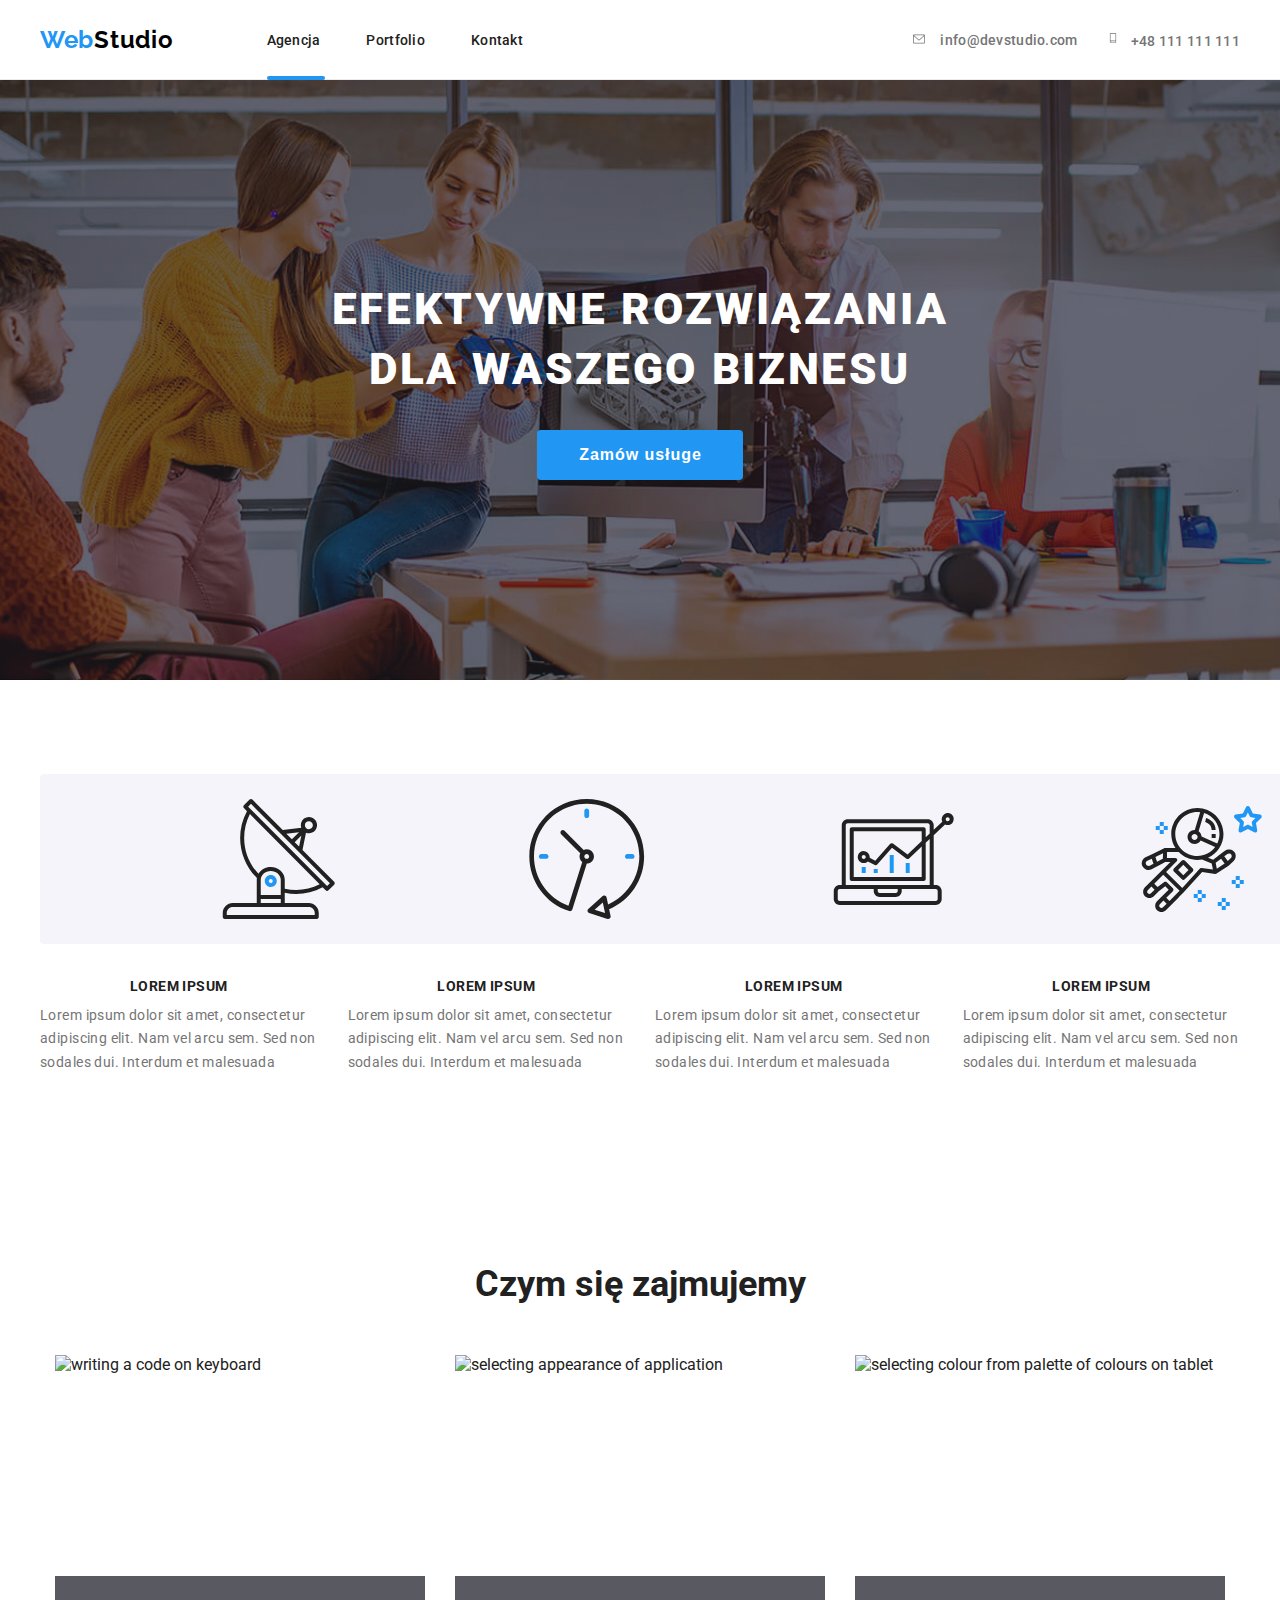
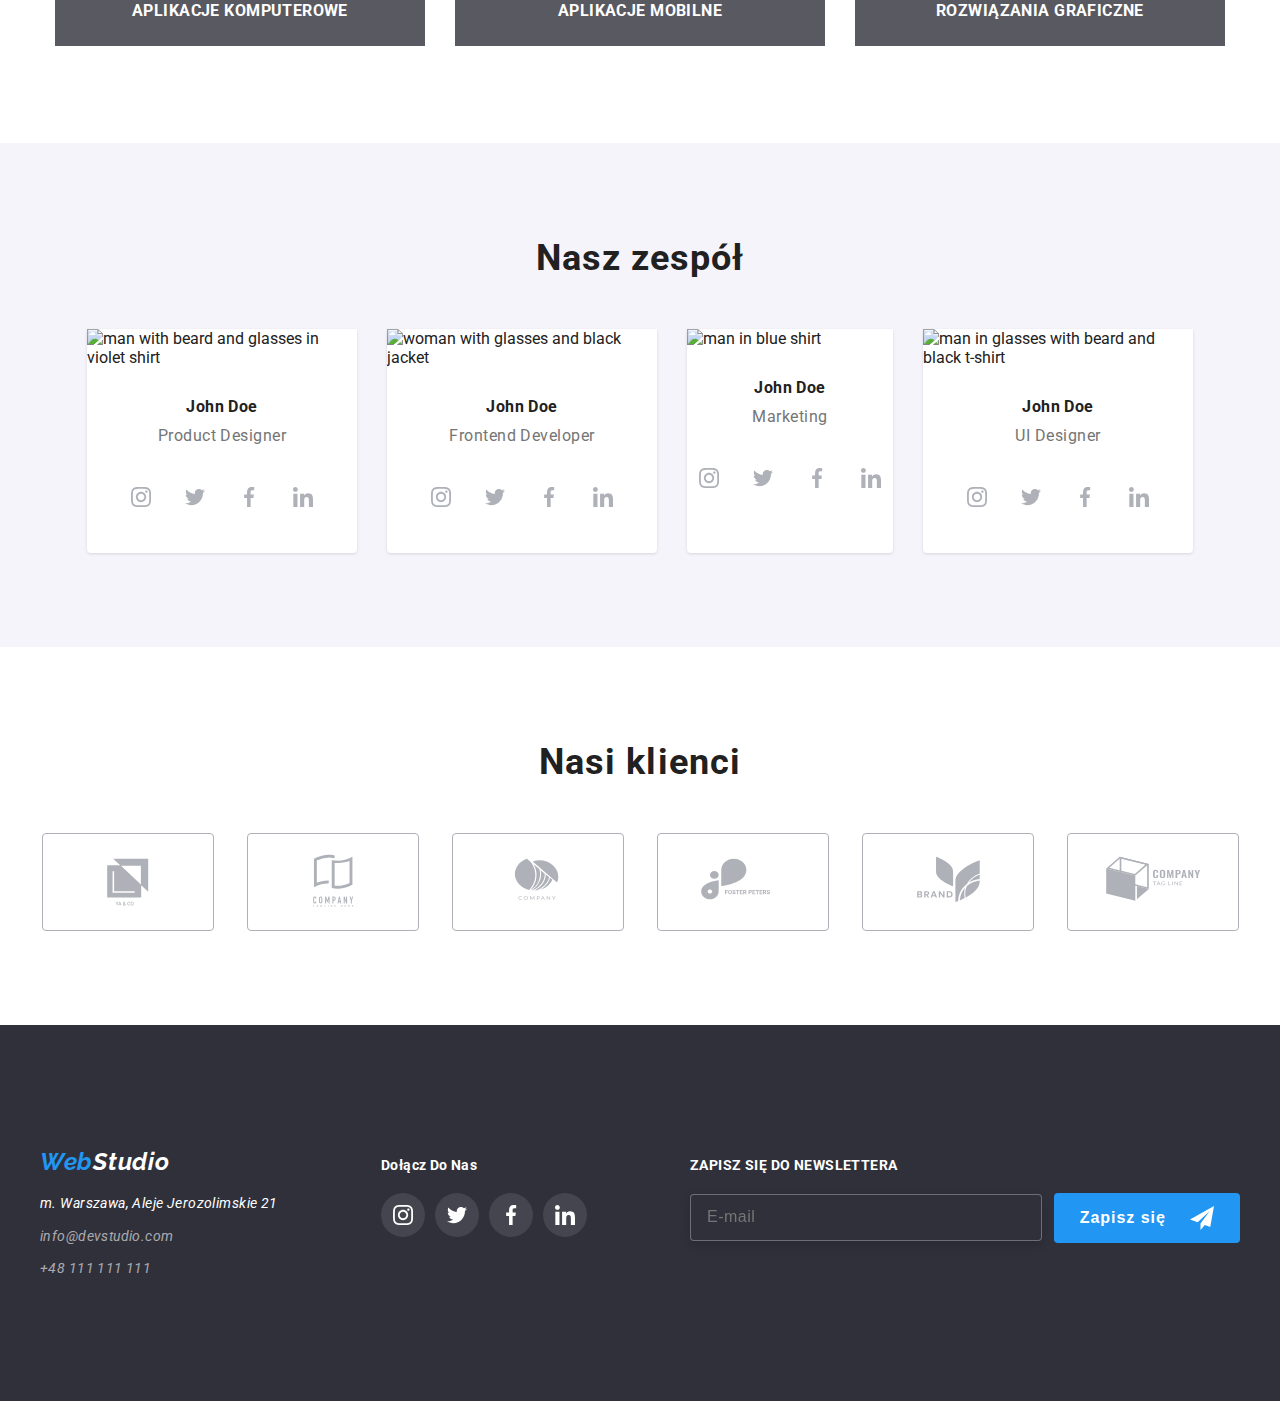
==== commit 16fc1a5f: "Update index.html" ====
--- a/index.html
+++ b/index.html
@@ -197,15 +197,30 @@
           <h2 class="team__header">Nasz zespół</h2>
           <ul class="team__list">
             <li class="team__list-item">
+              <!-- <img
+                class="team_image"
+                alt="man with beard and glasses in violet shirt"
+                src="./images/our_team/man1.jpg 270w"
+                srcset="./images/our_team/imgman1-mobile.jpg 450w
+                        ./images/our_team/imgman1-mobile@2x.jpg 2x 900w,
+                        ./images/our_team/imgman1-tablet.jpg 354w,
+                        ./images/our_team/imgman1-tablet@2x.jpg 2x 768w,
+                        ./images/our_team/imgman1@2x.jpg 2x 540w"
+                sizes="(min-width: 1200px) 270px, (min-width: 765px) 354px, (min-width: 468px) 450px, 100vw"
+              /> -->
               <picture class="team__image">
                 <source
-                  srcset="./images/our_team/man1.jpg"
-                  srcset="./images/our_team/imgman1@2x.jpg 2x"
+                  srcset="
+                    ./images/our_team/man1.jpg,
+                    ./images/our_team/imgman1@2x.jpg 2x
+                  "
                   media="(min-width: 1200px)"
                 />
                 <source
-                  srcset="./images/our_team/imgman1-tablet.jpg"
-                  srcset="./images/our_team/imgman1-tablet@2x.jpg 2x"
+                  srcset="
+                    ./images/our_team/imgman1-tablet.jpg,
+                    ./images/our_team/imgman1-tablet@2x.jpg 2x
+                  "
                   media="(min-width: 767px)"
                 />
                 <img
@@ -280,13 +295,17 @@
             <li class="team__list-item">
               <picture class="team__image">
                 <source
-                  srcset="./images/our_team/imgwoman1@2x.jpg 2x"
-                  srcset="./images/our_team/woman1.jpg"
+                  srcset="
+                    ./images/our_team/woman1.jpg,
+                    ./images/our_team/imgwoman1@2x.jpg 2x
+                  "
                   media="(min-width: 1200px)"
                 />
                 <source
-                  srcset="./images/our_team/imgwoman1-tablet.jpg"
-                  srcset="./images/our_team/imgwoman1-tablet@2x.jpg 2x"
+                  srcset="
+                    ./images/our_team/imgwoman1-tablet.jpg,
+                    ./images/our_team/imgwoman1-tablet@2x.jpg 2x
+                  "
                   media="(min-width: 767px)"
                 />
                 <img
@@ -361,13 +380,17 @@
             <li class="team__list-item">
               <picture class="team__image">
                 <source
-                  srcset="./images/our_team/man2.jpg"
-                  srcset="./images/our_team/imgman2@2x.jpg"
+                  srcset="
+                    ./images/our_team/man2.jpg,
+                    ./images/our_team/imgman2@2x.jpg
+                  "
                   media="(min-width: 1200px)"
                 />
                 <source
-                  srcset="./images/our_team/imgman2-tablet.jpg"
-                  srcset="./images/our_team/imgman2-tablet@2x.jpg 2x"
+                  srcset="
+                    ./images/our_team/imgman2-tablet.jpg,
+                    ./images/our_team/imgman2-tablet@2x.jpg 2x
+                  "
                   media="(min-width: 767px)"
                 />
                 <img
@@ -442,13 +465,17 @@
             <li class="team__list-item">
               <picture class="team__image">
                 <source
-                  srcset="./images/our_team/man3.jpg"
-                  srcset="./images/our_team/imgman3@2x.jpg 2x"
+                  srcset="
+                    ./images/our_team/man3.jpg,
+                    ./images/our_team/imgman3@2x.jpg 2x
+                  "
                   media="(min-width: 1200px)"
                 />
                 <source
-                  srcset="./images/our_team/imgman3-tablet.jpg"
-                  srcset="./images/our_team/imgman3-tablet@2x.jpg 2x"
+                  srcset="
+                    ./images/our_team/imgman3-tablet.jpg,
+                    ./images/our_team/imgman3-tablet@2x.jpg 2x
+                  "
                   media="(min-width: 767px)"
                 />
                 <img
